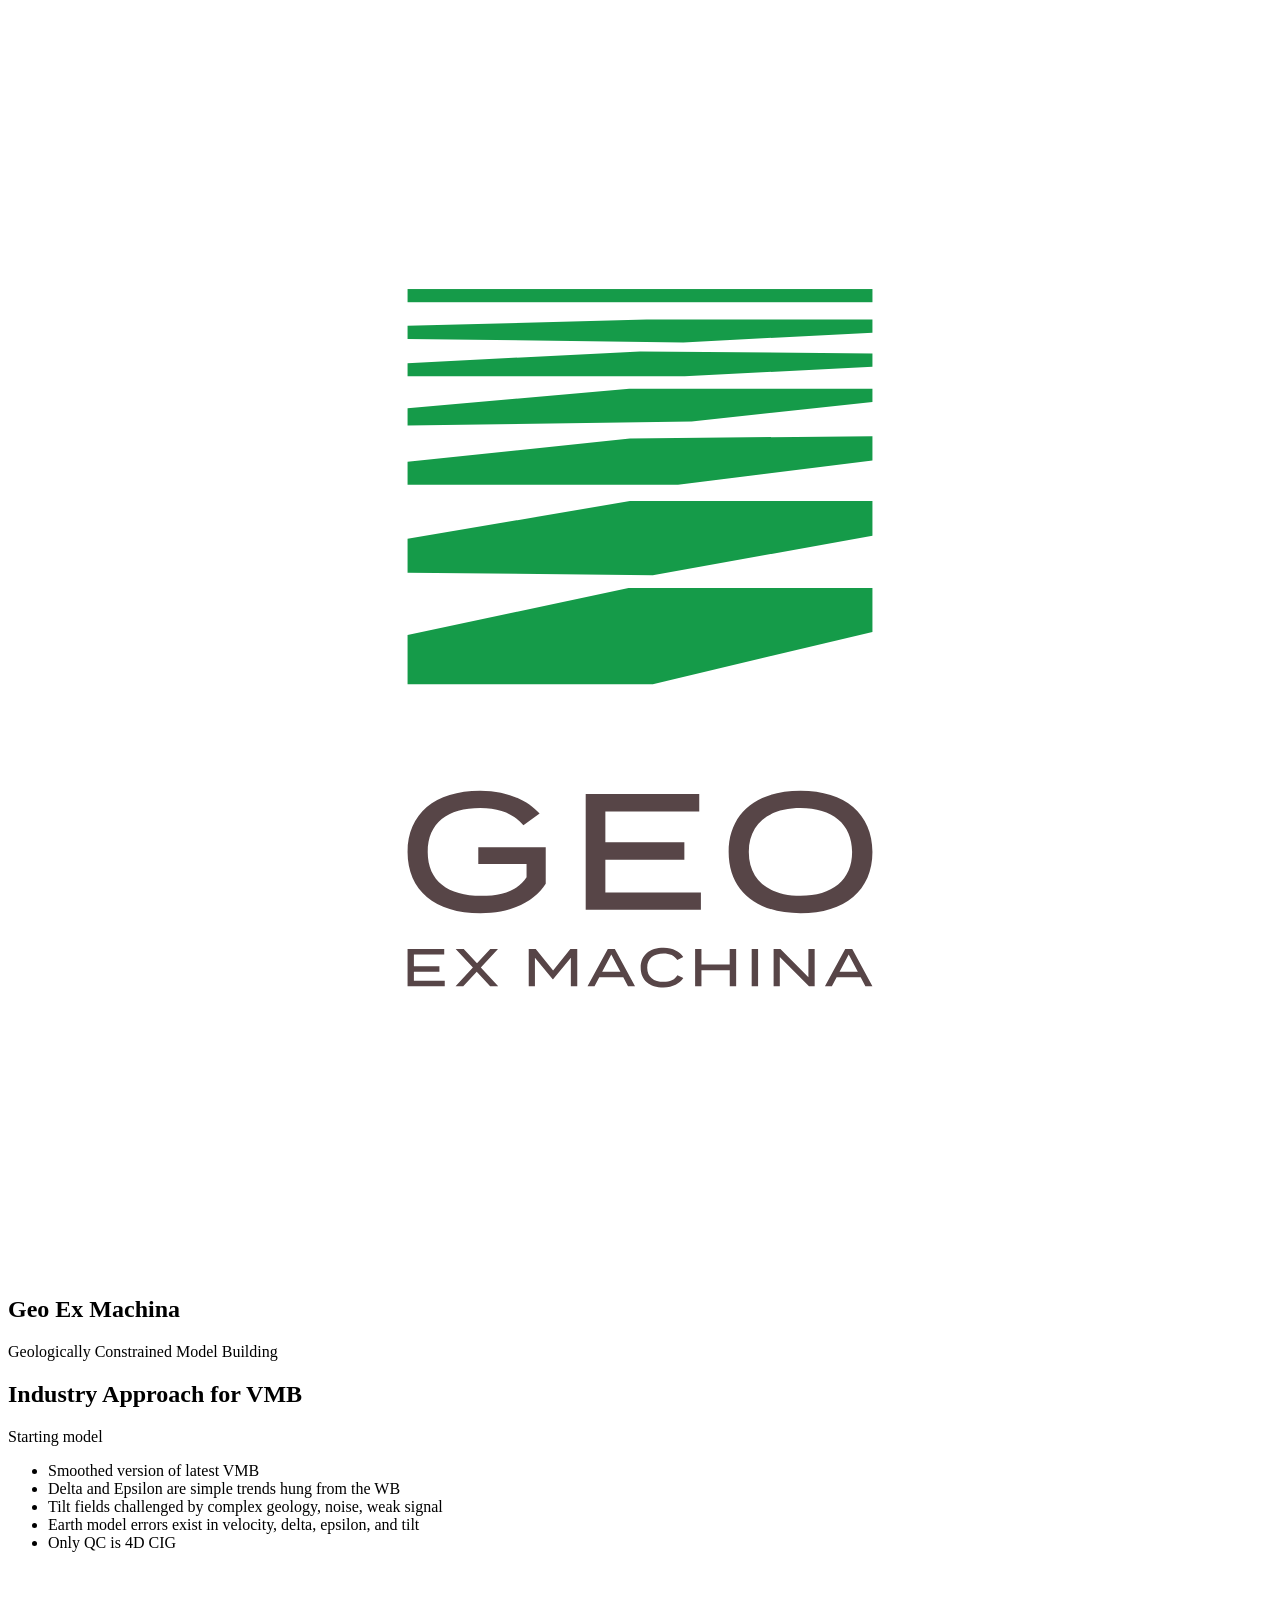
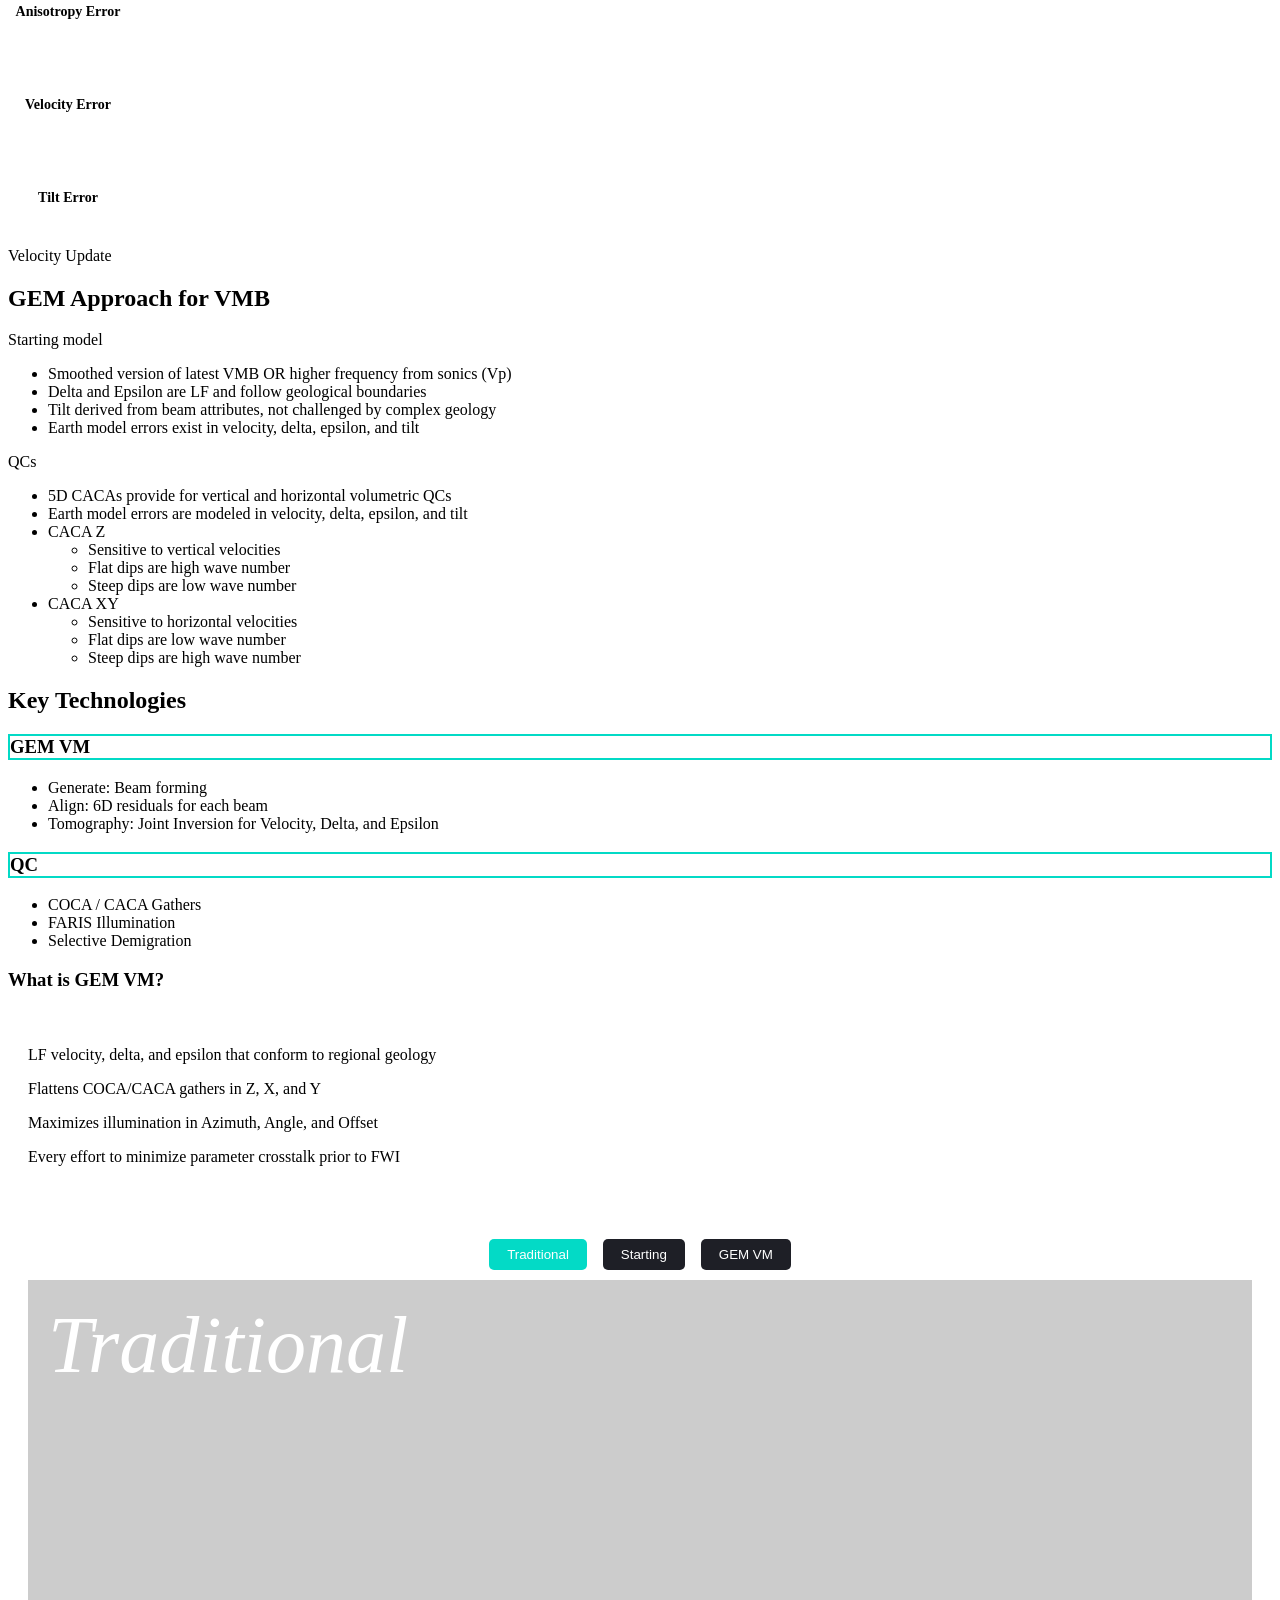
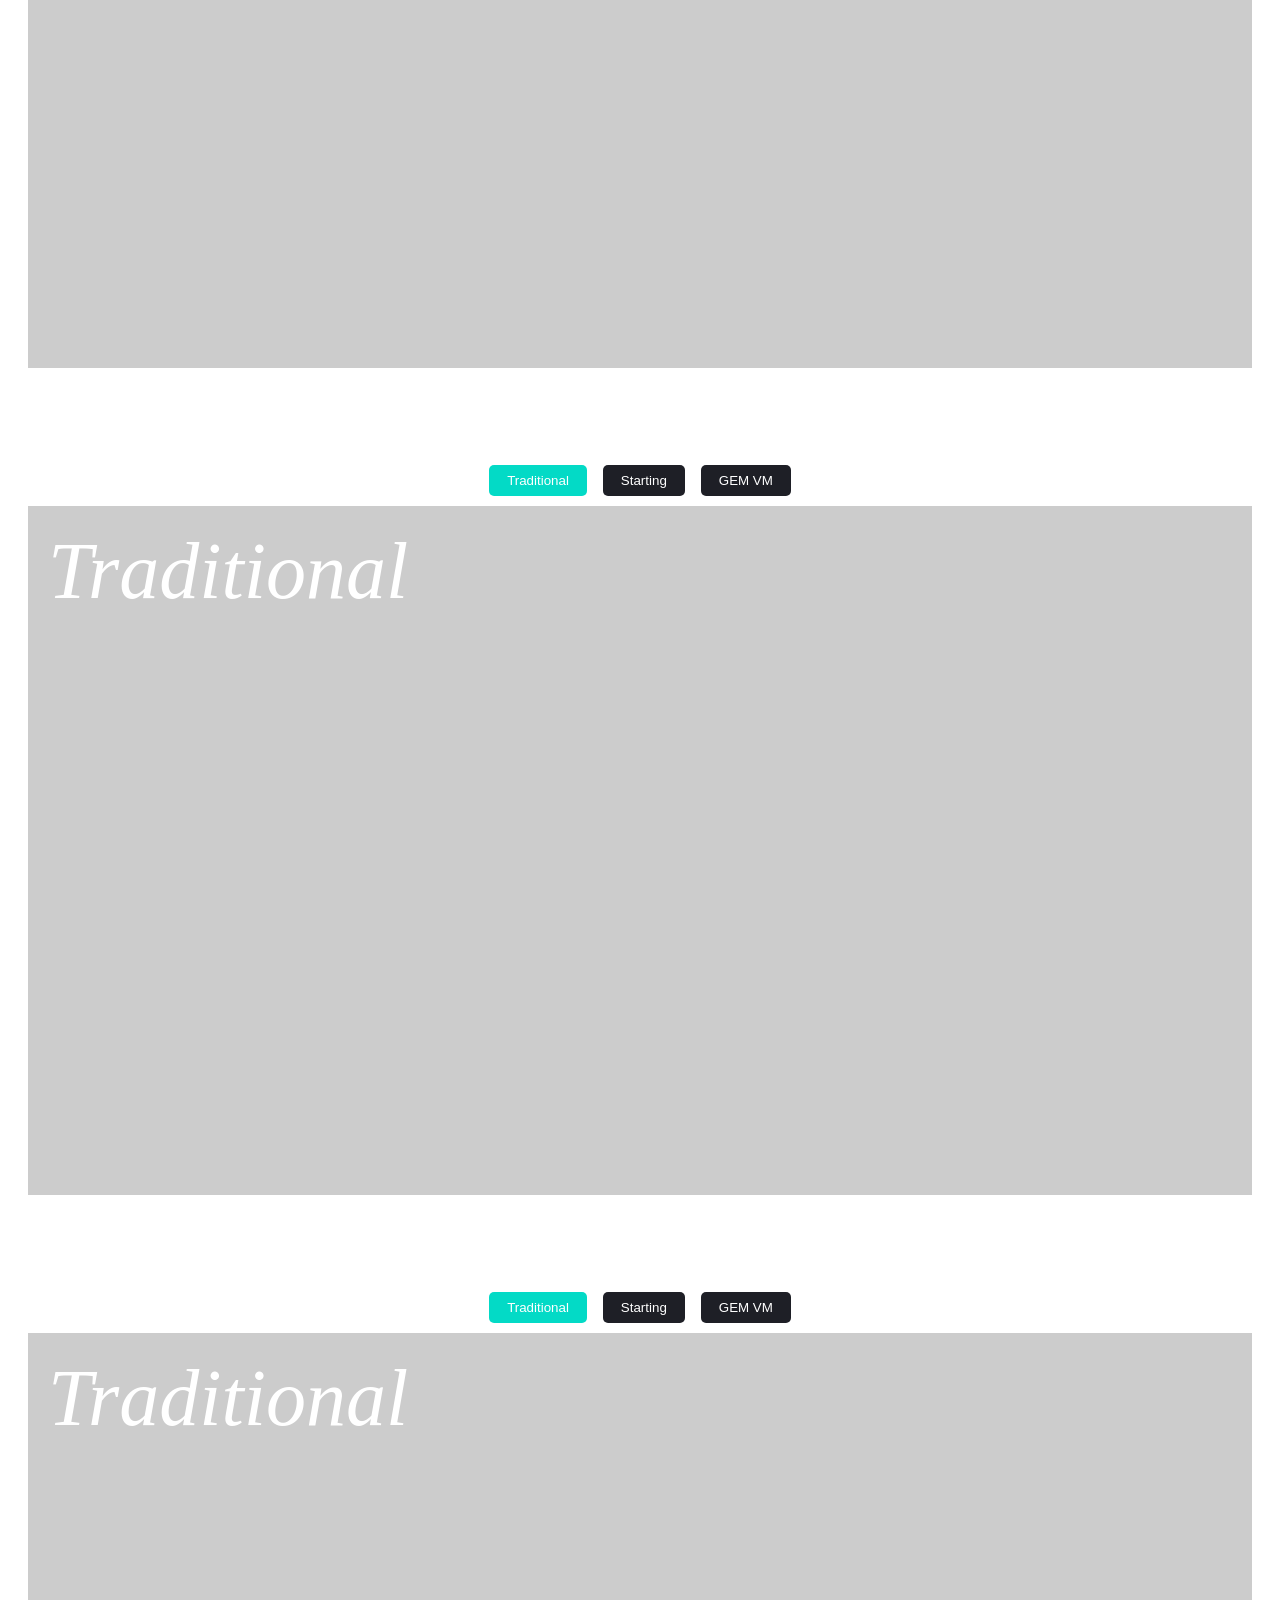
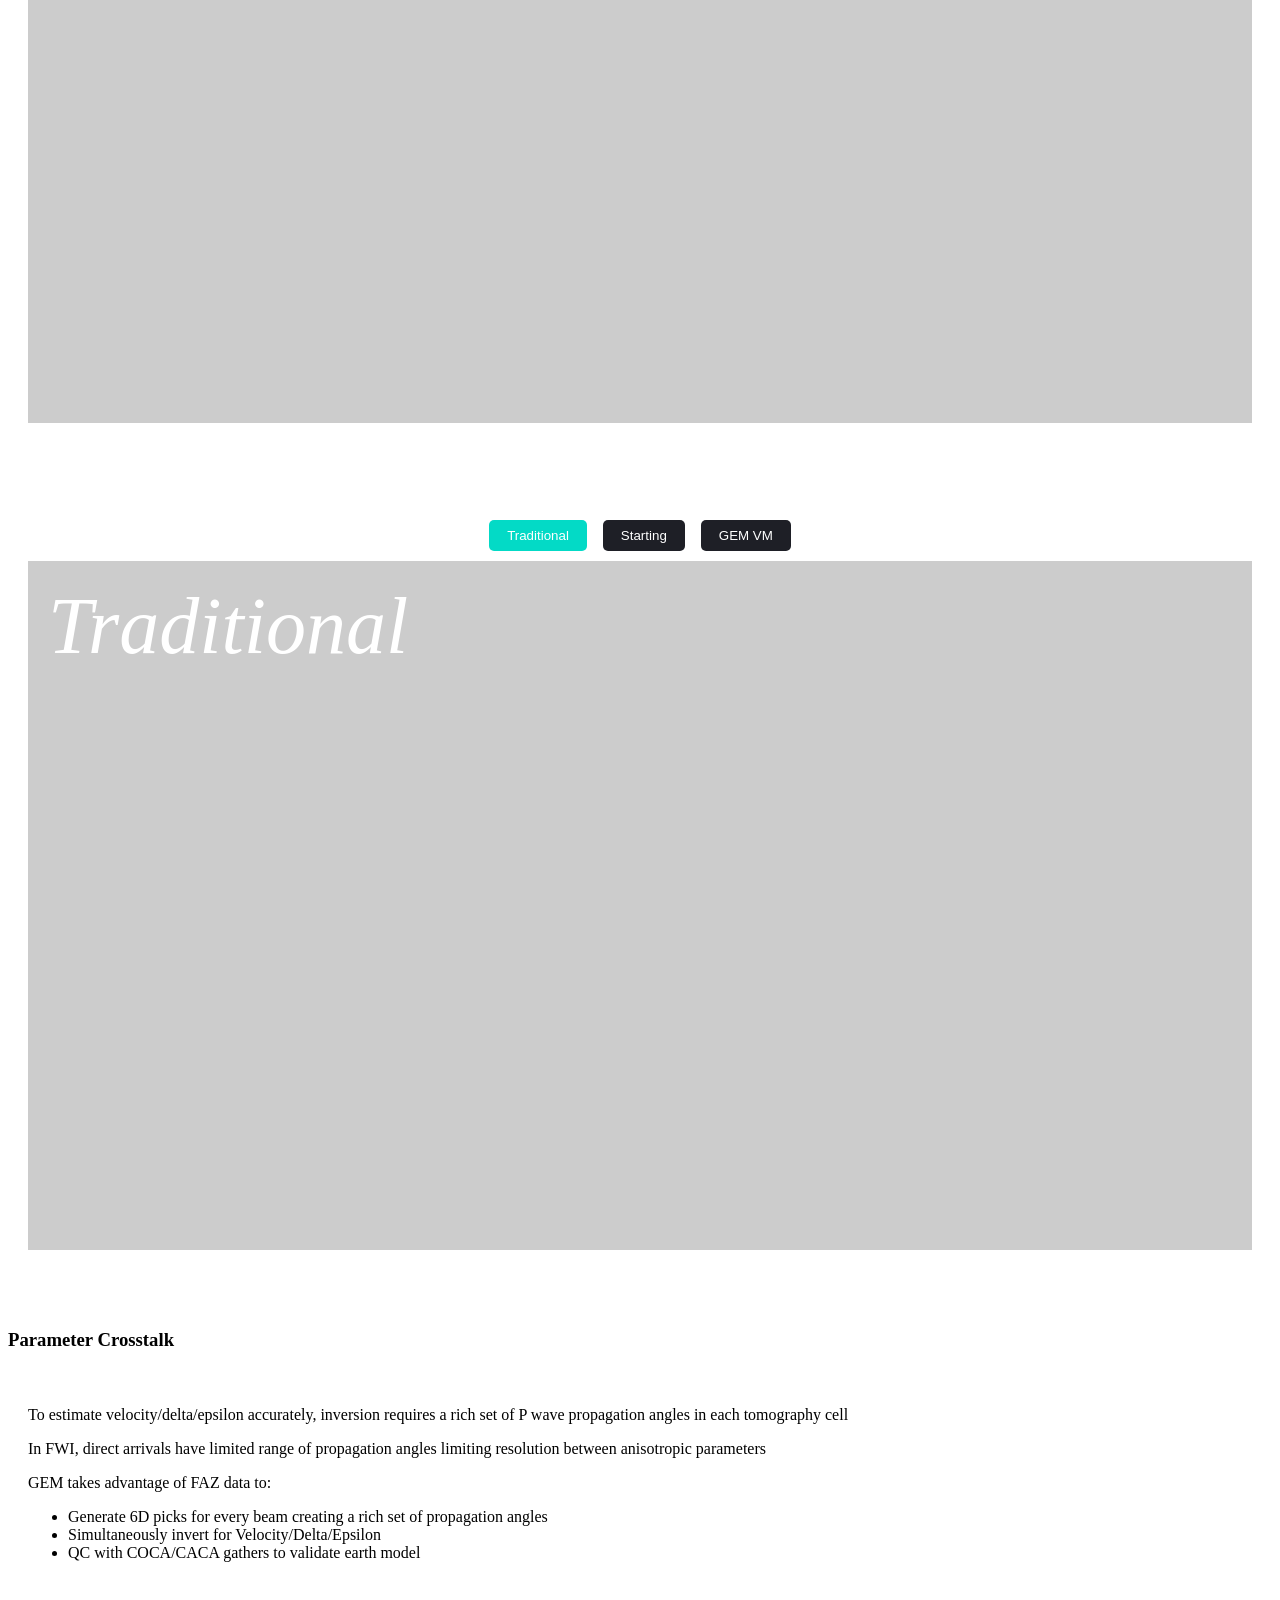
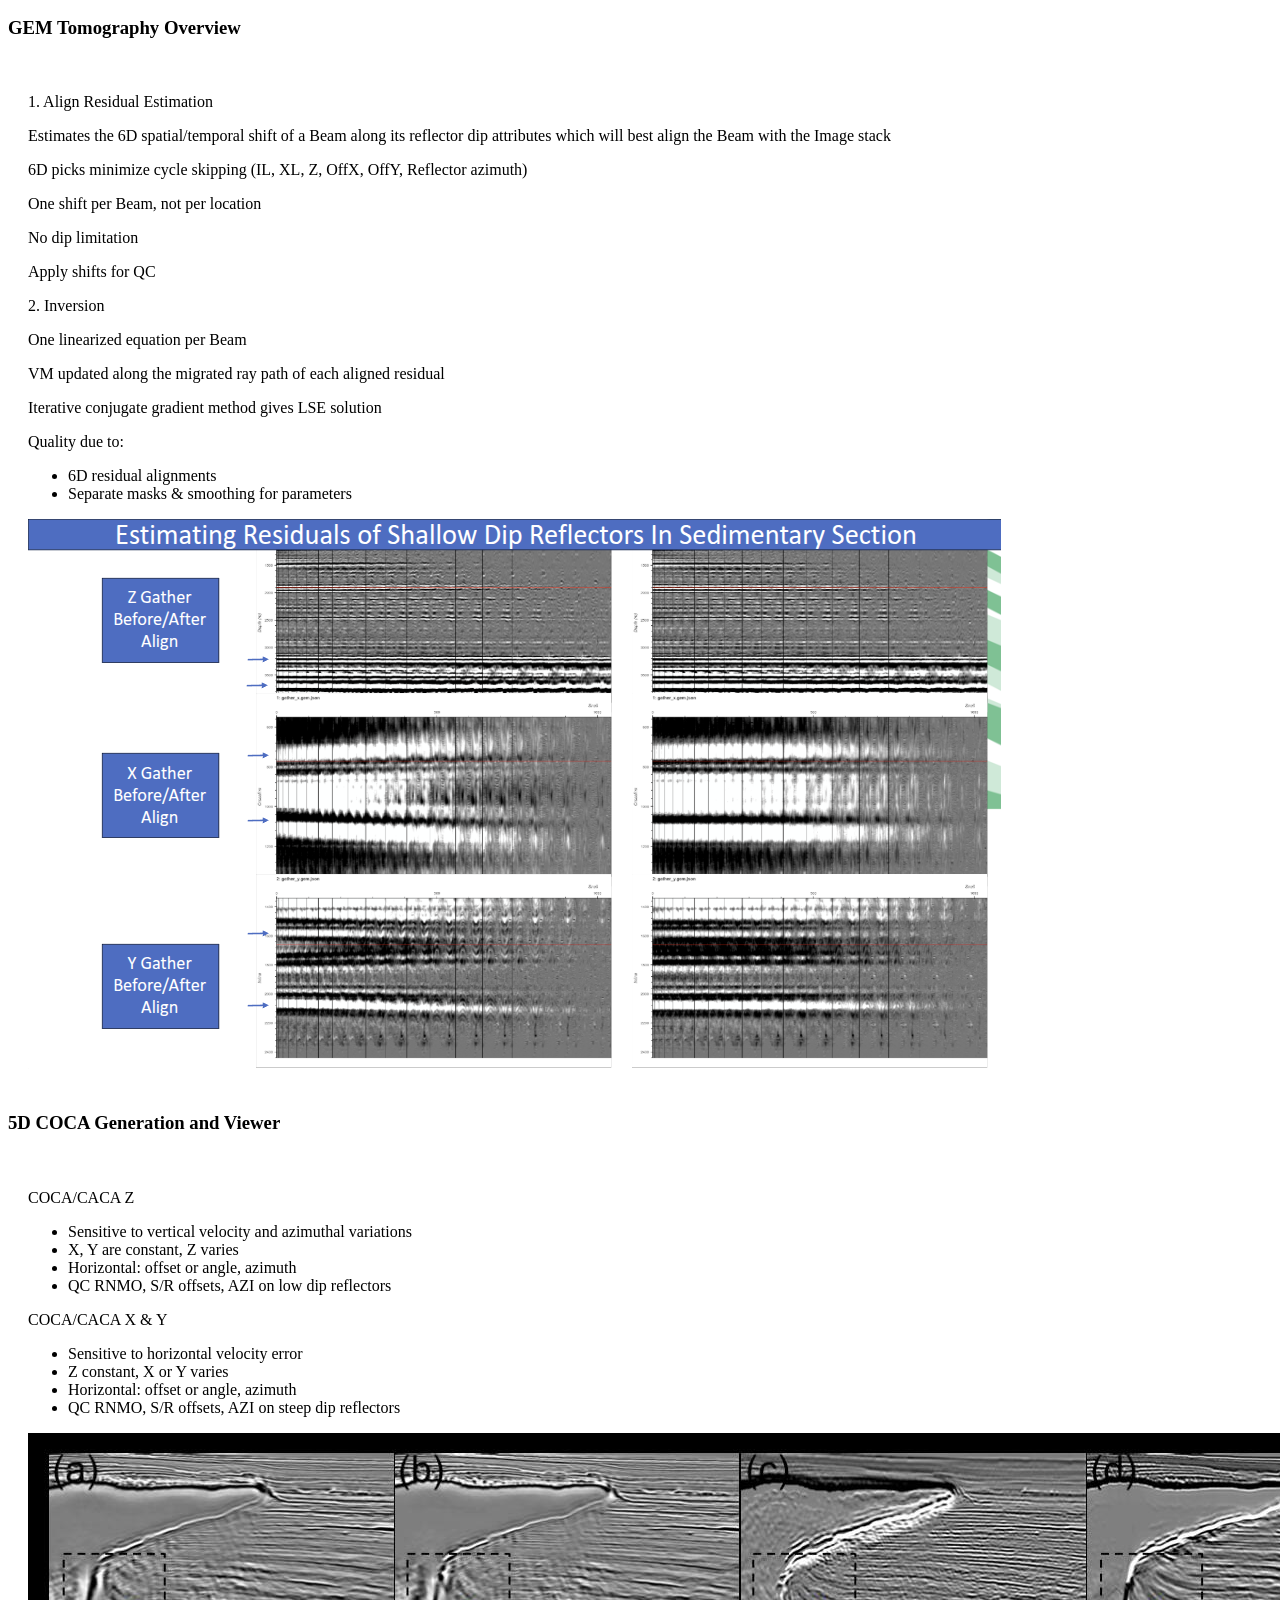
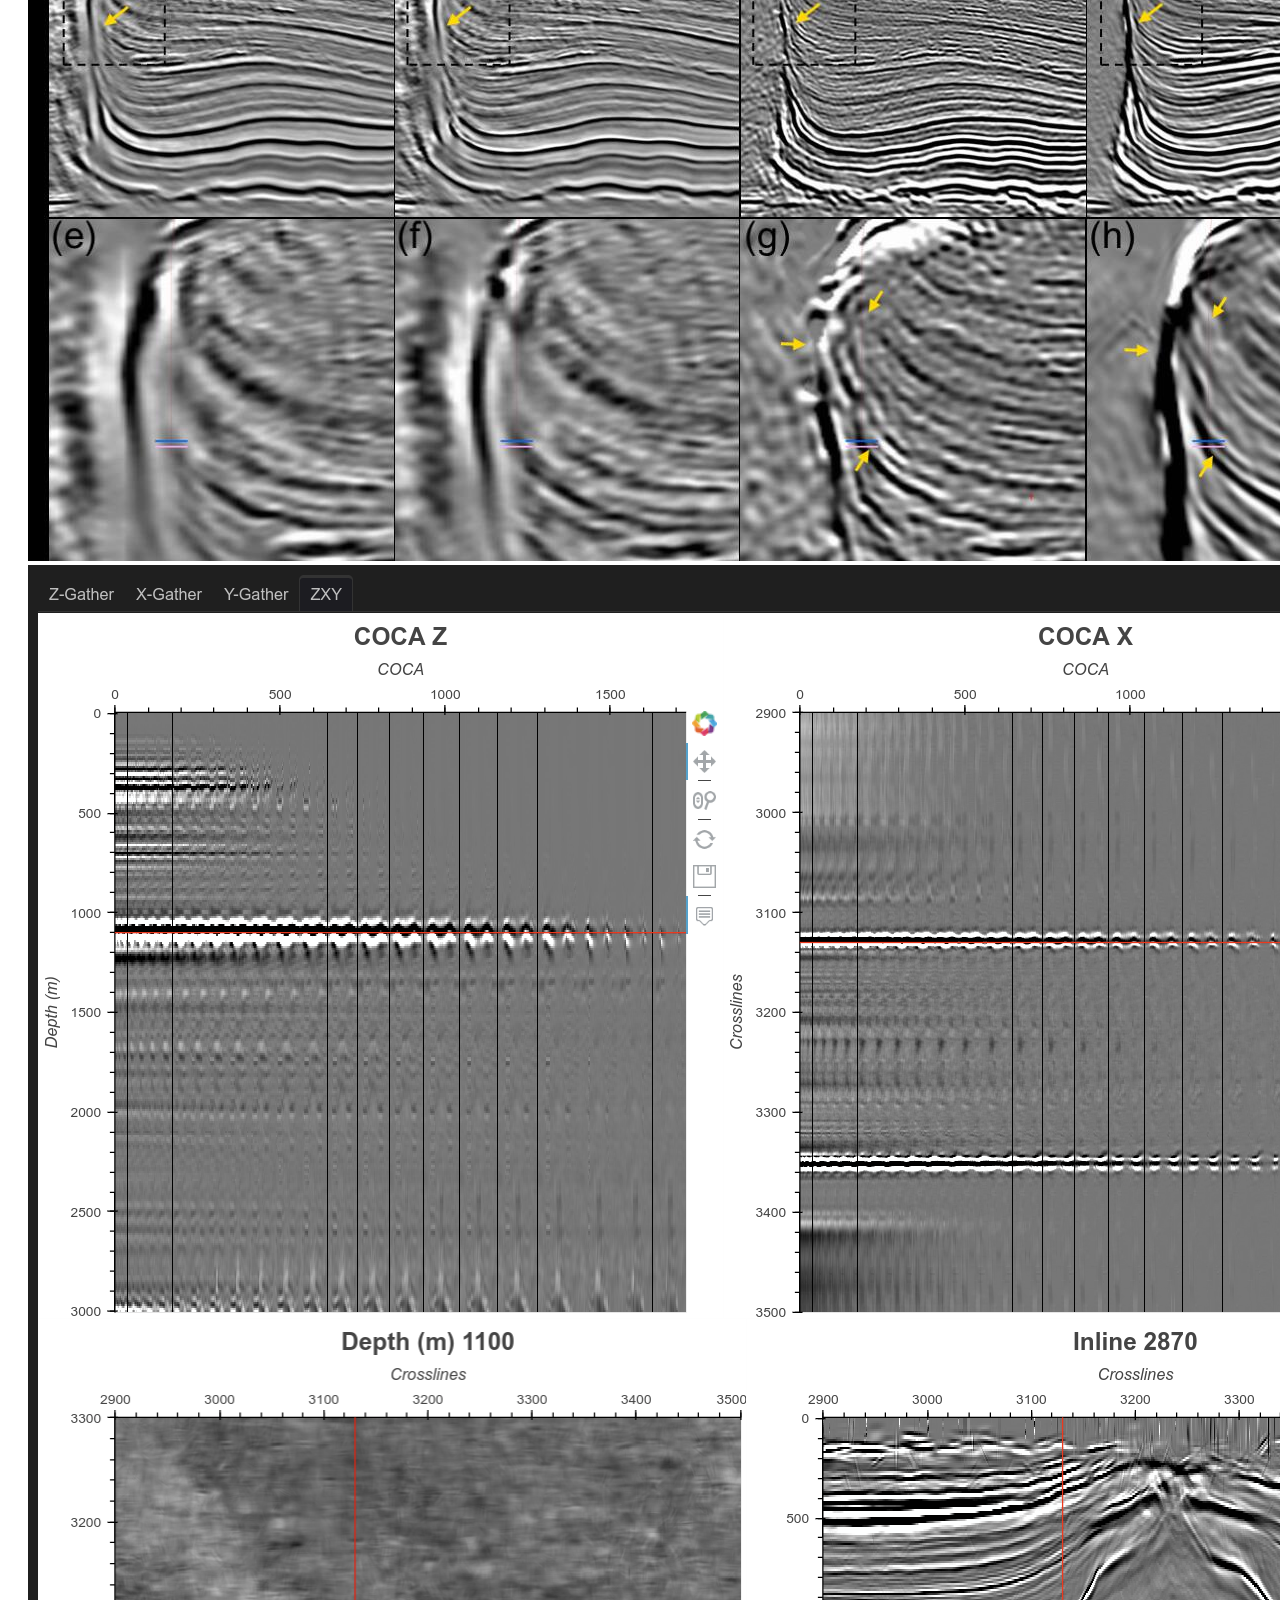
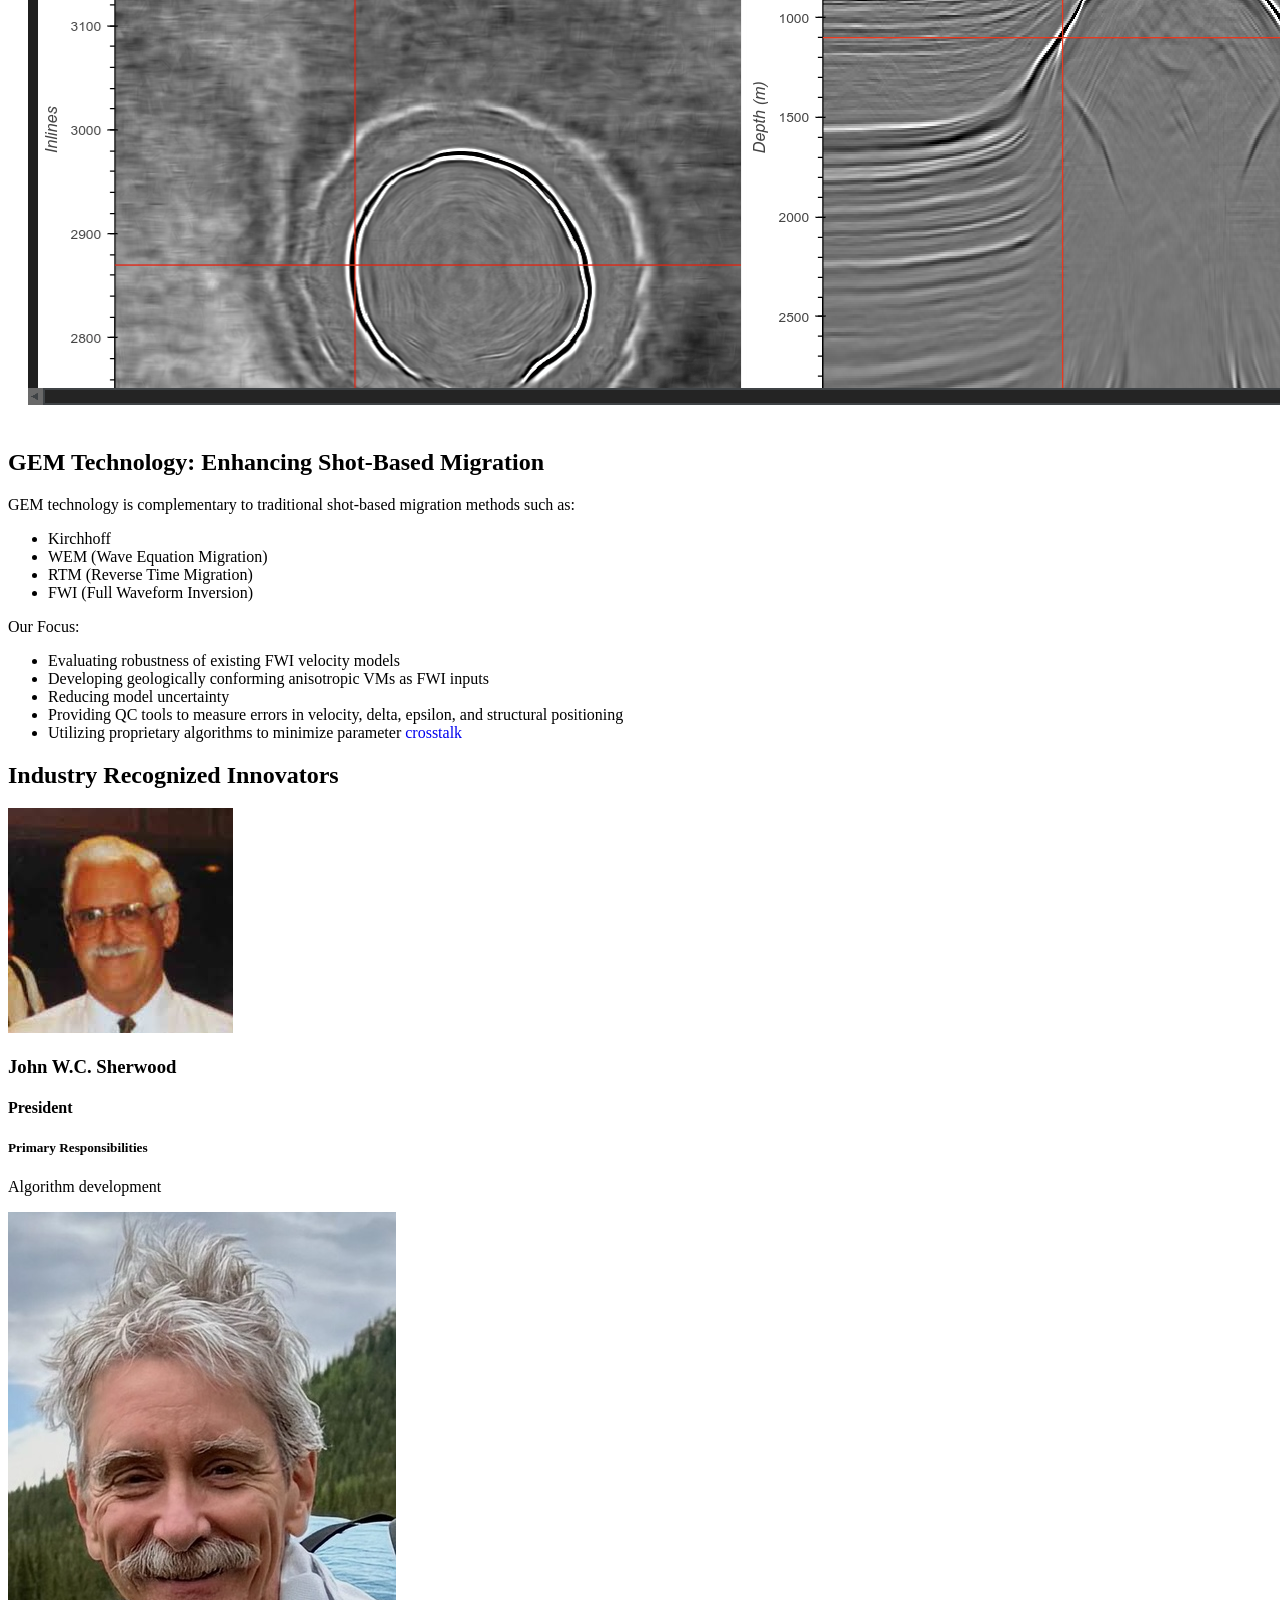
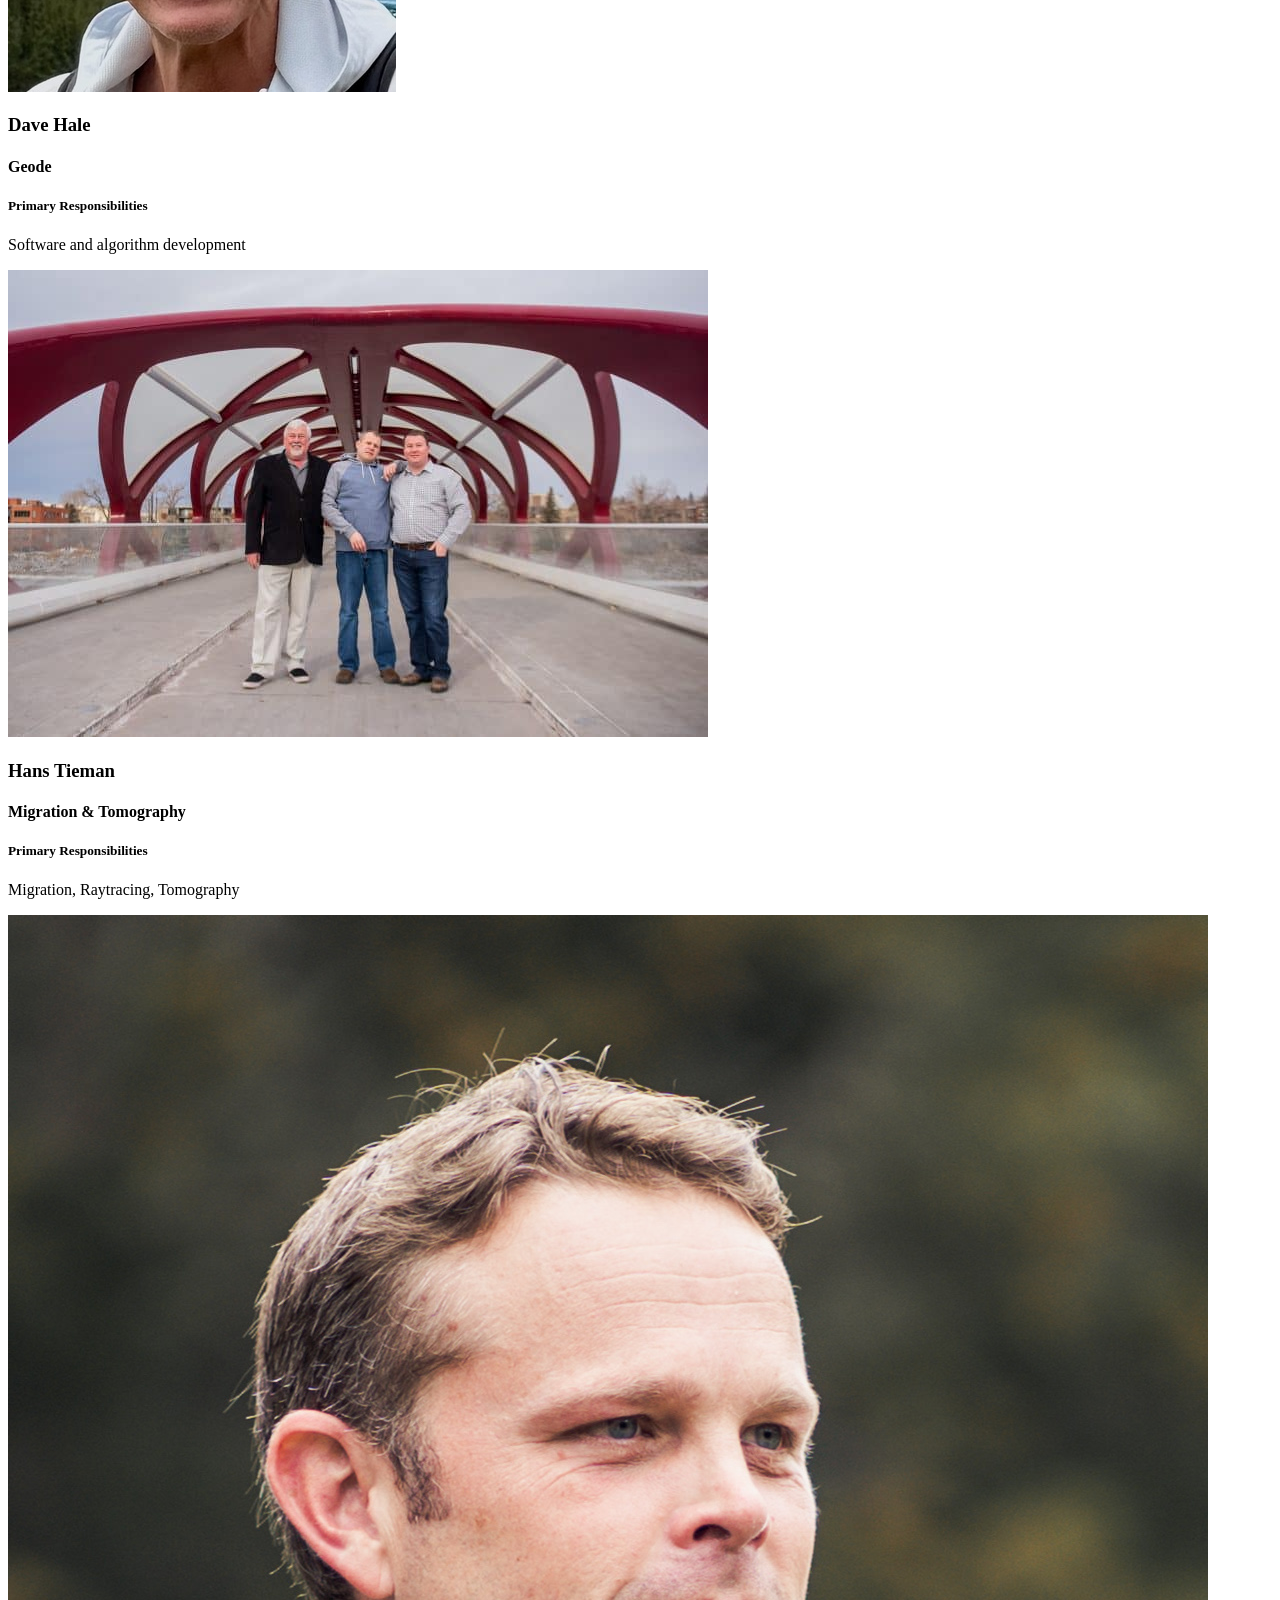
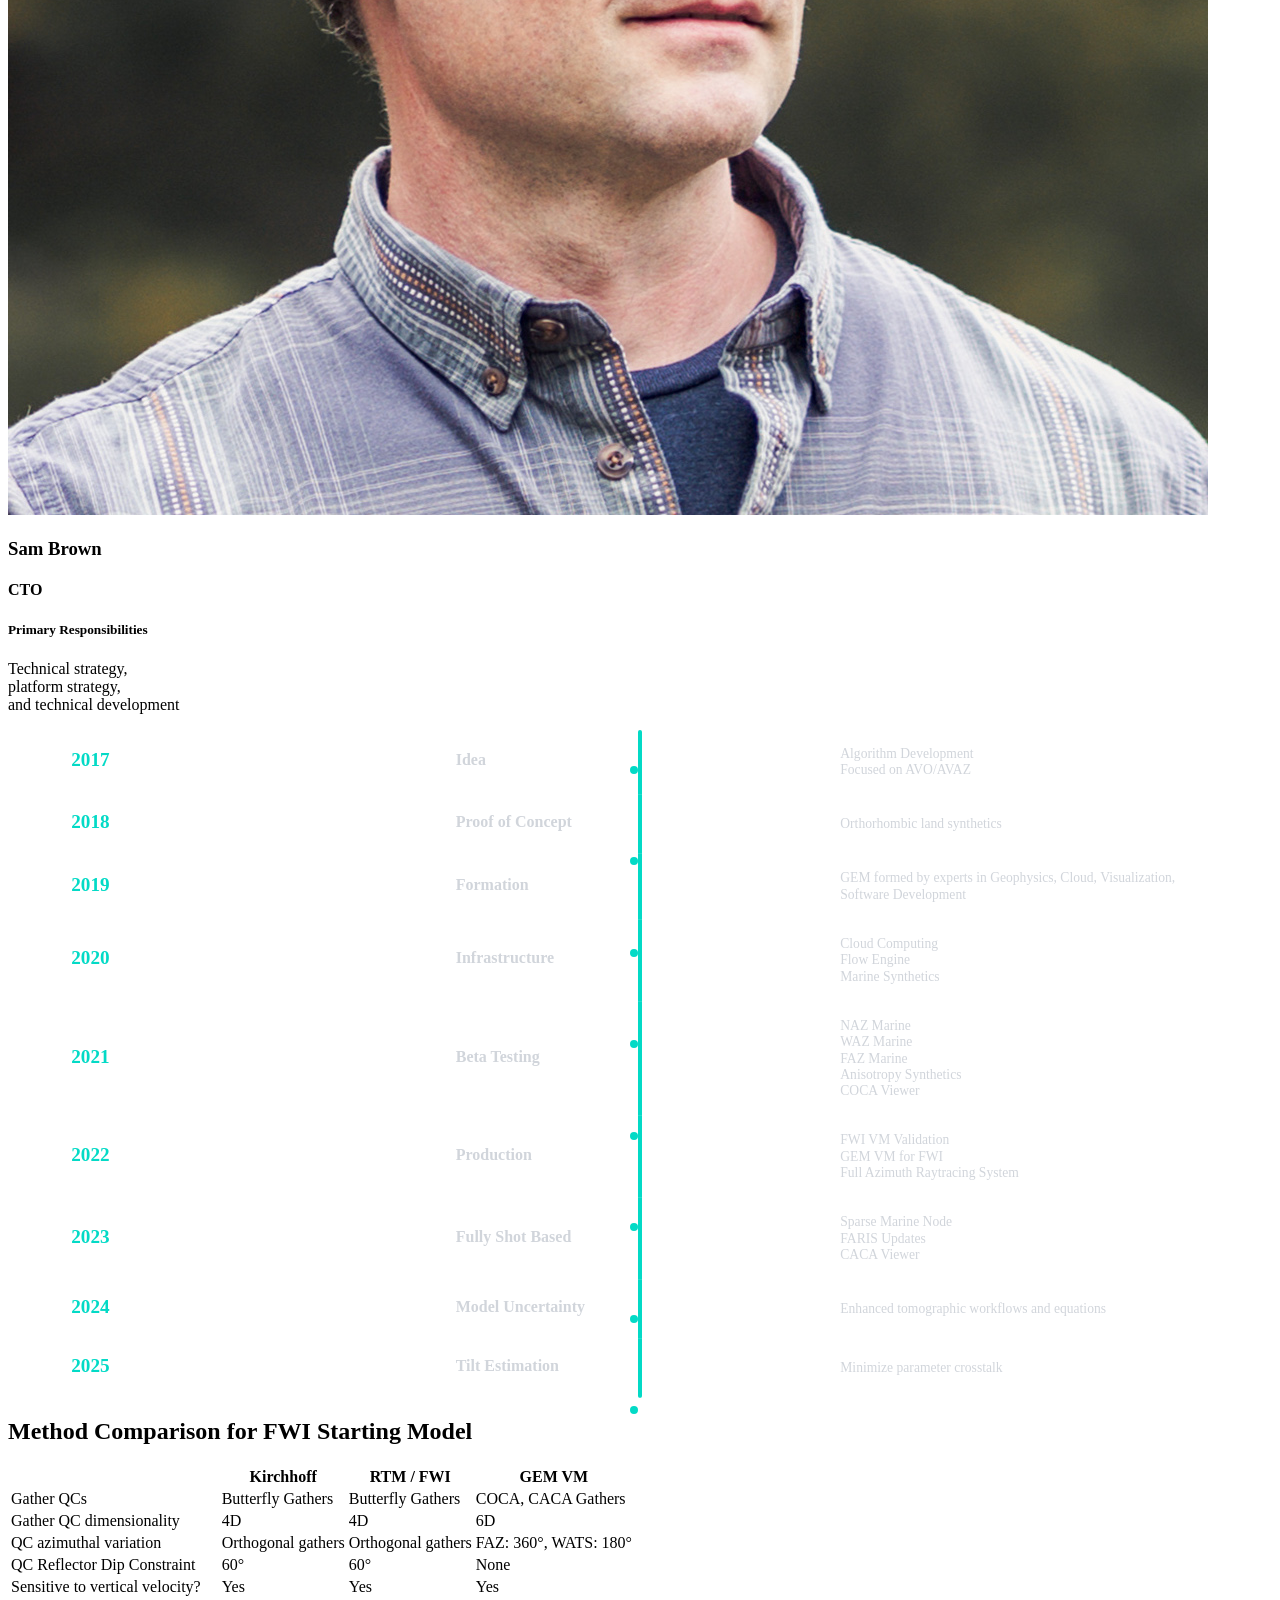
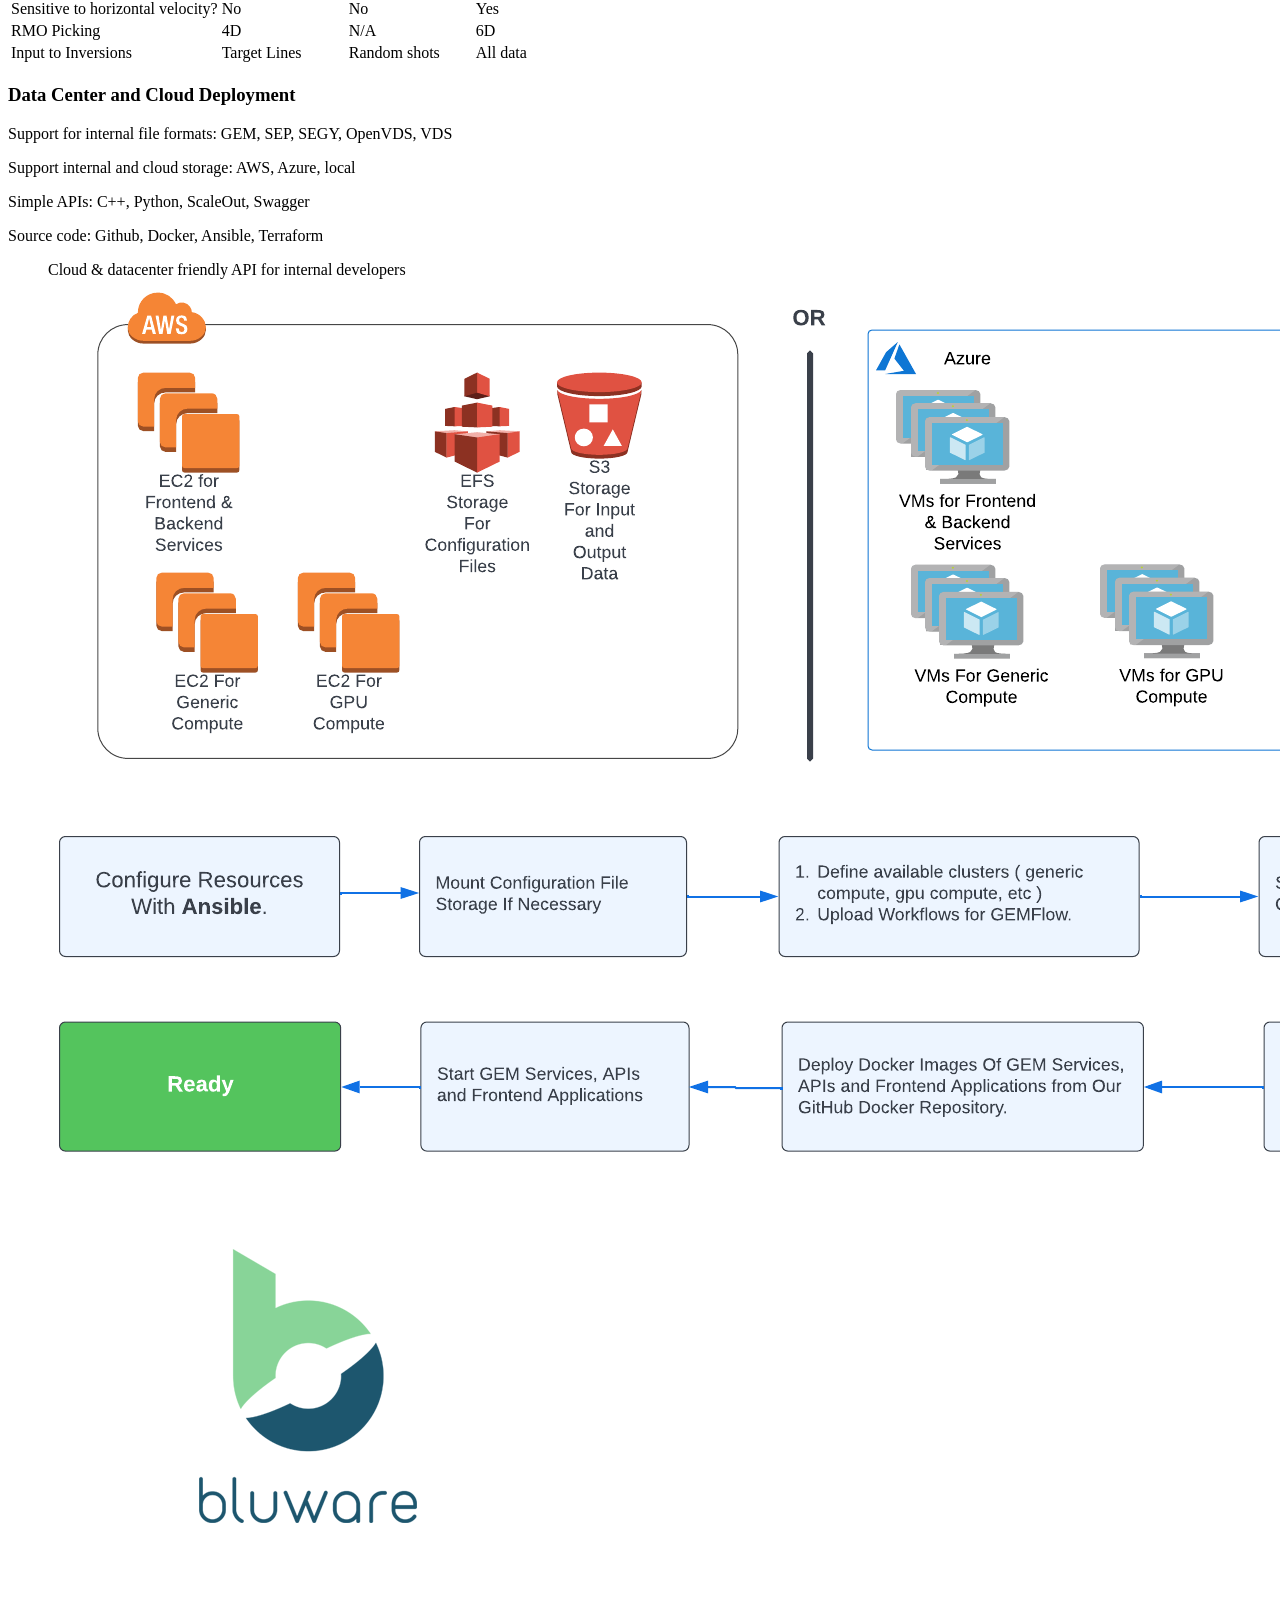
==== index.html @ 056b620b "remove case studies" ====
<!DOCTYPE html>
<html lang="en">
<head>
<meta charset="UTF-8" />
<meta name="viewport" content="width=device-width, initial-scale=1.0"/>
<title>Geo Ex Machina 2.0</title>
<link href="https://cdn.jsdelivr.net/npm/tailwindcss@2.2.19/dist/tailwind.min.css" rel="stylesheet">
<link href="https://cdn.jsdelivr.net/npm/aos@2.3.4/dist/aos.css" rel="stylesheet">
<link rel="stylesheet" href="https://cdn.jsdelivr.net/npm/swiper/swiper-bundle.min.css"/>
<link rel="apple-touch-icon" sizes="180x180" href="resource/img/apple-touch-icon.png">
<link rel="icon" type="image/png" sizes="32x32" href="resource/img/favicon-32x32.png">
<link rel="icon" type="image/png" sizes="16x16" href="resource/img/favicon-16x16.png">
<link rel="stylesheet" href="https://public.codepenassets.com/css/normalize-5.0.0.min.css">
<link rel="manifest" href="/site.webmanifest">
<style>
.container-faris {
  position: relative;
  height: 100vh;
  overflow: hidden;
  cursor: -webkit-grab;
  cursor: grab;
}

.canvas-faris {
  position: absolute;
  will-change: transform;
}

.item {
  position: absolute;
  overflow: hidden;
  background-color: #000000;
  cursor: pointer;
  border-radius: var(--border-radius, 0px);
}

.item-image-container {
  width: 100%;
  height: 100%;
  overflow: hidden;
  position: relative;
}

.item-image-container::after {
  content: "";
  position: absolute;
  top: 0;
  left: 0;
  right: 0;
  bottom: 0;
  pointer-events: none;
  box-shadow: inset 0 0 var(--vignette-size, 0px) rgba(0, 0, 0, 0.5);
  z-index: 1;
}

.item img {
  width: 100%;
  height: 100%;
  -o-object-fit: cover;
     object-fit: cover;
  pointer-events: none;
  transition: transform 0.3s ease;
}

.item:hover img {
  transform: scale(var(--hover-scale, 1.05));
}

.item-caption {
  position: absolute;
  bottom: 0;
  left: 0;
  width: 100%;
  padding: 10px;
  z-index: 2;
}

/* Project title needs to be above everything */
.project-title-faris {
  position: absolute;
  top: 50%;
  left: 50%;
  transform: translate(-50%, -50%);
  width: 100%;
  text-align: center;
  pointer-events: none;
  z-index: 10002;
  /* Increased to be above expanded-item */
}

.project-title-faris p {
  position: relative;
  height: 42px;
  color: #ffffff;
  -webkit-clip-path: polygon(0 0, 100% 0, 100% 100%, 0% 100%);
          clip-path: polygon(0 0, 100% 0, 100% 100%, 0% 100%);
  overflow: hidden;
}

.project-title-faris p .word {
  position: relative;
  display: inline-block;
  font-family: "PP Neue Montreal", sans-serif;
  font-size: 36px;
  letter-spacing: -0.03em;
  text-transform: uppercase;
  transform: translateY(0%);
  will-change: transform;
}

.item-name {
  font-family: "PP Neue Montreal", sans-serif;
  color: #ffffff;
  font-size: 12px;
  font-weight: 500;
  text-transform: uppercase;
  letter-spacing: -0.03em;
  margin-bottom: 2px;
  position: relative;
  overflow: hidden;
  height: 16px;
}

.item-name .word {
  position: relative;
  display: inline-block;
  will-change: transform;
}

.item-number {
  font-family: "TheGoodMonolith", monospace;
  color: #888888;
  font-size: 10px;
  font-weight: 400;
  position: relative;
  overflow: hidden;
  height: 14px;
}

.item-number .char {
  position: relative;
  display: inline-block;
  will-change: transform;
}

/* Expanded item should be above overlay but below titles and captions */
.expanded-item {
  position: fixed;
  z-index: 10000;
  /* Lower than project-title and caption-clone */
  top: 50%;
  left: 50%;
  transform: translate(-50%, -50%);
  background-color: #000000;
  overflow: hidden;
  cursor: pointer;
  border-radius: var(--border-radius, 0px);
}

.expanded-item img {
  width: 100%;
  height: 100%;
  -o-object-fit: cover;
     object-fit: cover;
  pointer-events: none;
}

.overlay-faris {
  position: fixed;
  top: 0;
  left: 0;
  width: 100%;
  height: 100%;
  background-color: #000000;
  pointer-events: none;
  opacity: 0;
  z-index: 9999;
  /* Below expanded-item but above other content */
}

.overlay-faris.active {
  pointer-events: auto;
}

/* Page vignette effect */
.page-vignette-container {
  position: fixed;
  top: 0;
  left: 0;
  width: 100%;
  height: 100%;
  pointer-events: none;
  z-index: 9998;
  /* Below overlay */
}

.page-vignette {
  position: absolute;
  top: 0;
  left: 0;
  width: 100%;
  height: 100%;
  box-shadow: inset 0 0 var(--page-vignette-size, 0px)
    var(--page-vignette-color, rgba(0, 0, 0, 0.9));
}

.page-vignette-strong {
  position: absolute;
  top: 0;
  left: 0;
  width: 100%;
  height: 100%;
  box-shadow: inset 0 0 var(--page-vignette-strong-size, 0px)
    var(--page-vignette-strong-color, rgba(0, 0, 0, 0.95));
}

.page-vignette-extreme {
  position: absolute;
  top: 0;
  left: 0;
  width: 100%;
  height: 100%;
  box-shadow: inset 0 0 var(--page-vignette-extreme-size, 0px)
    var(--page-vignette-extreme-color, rgba(0, 0, 0, 1));
}

/* Tweakpane styles */
.tp-dfwv {
  z-index: 10000 !important;
}

/* Make sure the Tweakpane tab is visible when collapsed */
.tp-rotv {
  opacity: 0.5 !important;
}

.tp-rotv.tp-rotv-expanded {
  opacity: 1 !important;
}

.tp-rotv.tp-rotv-collapsed {
  opacity: 0.7 !important;
}

/* Caption clone needs to be above expanded item */
.caption-clone {
  position: fixed;
  z-index: 10002;
  /* Same as project-title to be above expanded-item */
}

/* Clone styles for animation */
.caption-clone {
  position: fixed;
  z-index: 10001;
}

.caption-clone .item-name,
.caption-clone .item-number {
  overflow: hidden;
}

a {
  text-decoration: none !important;
}
a:hover {
  color: var(--main-color);
}
#scrollToTopBtn {
  position: fixed;
  bottom: 40px;
  right: 40px;
  width: 50px;
  height: 50px;
  font-size: 24px;
  color: white;
  background-color: rgba(0, 0, 0, 0.3);
  border: 1px solid rgba(255, 255, 255, 0.1);
  border-radius: 50%;
  backdrop-filter: blur(6px);
  -webkit-backdrop-filter: blur(6px);
  cursor: pointer;
  z-index: 9999;
  opacity: 1;
  pointer-events: none;
  transition: opacity 0.4s ease, transform 0.3s ease;
  display: none;
}
#scrollToTopBtn:hover {
  background-color: rgba(255, 255, 255, 0.2);
  transform: scale(1.1);
}
#top-section{
  z-index: 99999;
  position: relative;
}
 #top-section nav {
  display: flex;
  height: 100px;
  justify-content: center;
  align-items: center;
  padding: 0 20px;
  position: fixed;
  left: 0;
  right: 0;
  width: 680px;
  margin: 0 auto;
  background-color: rgba(255, 255, 255, 0.05);
  border-radius: 200px;
  z-index: 9;
  -webkit-backdrop-filter: blur(5px);
          backdrop-filter: blur(5px);
  border: 1px solid rgba(255, 255, 255, 0.06);
  transition: 1s all cubic-bezier(0.075, 0.82, 0.165, 1) 0.2s;
}
#top-section nav a {
  color: #fff;
  font-weight: 700;
  display: block;
  padding: 10px 20px;
  line-height: 1;
  font-size: 16px;
  letter-spacing: 2px;
  text-transform: lowercase;
  transition: 0.3s all cubic-bezier(0.075, 0.82, 0.165, 1) 0.6s;
}
#top-section nav a:hover, .toggle-header:hover {
   color: var(--main-color);
}
#top-section nav button {
  -webkit-appearance: none;
  background: rgba(0, 0, 0, 0.3);
  -webkit-backdrop-filter: blur(5px);
          backdrop-filter: blur(5px);
  border: 1px solid rgba(255, 255, 255, 0.1);
  position: absolute;
  z-index: 99;
  left: 0;
  margin: auto;
  right: 0;
  top: 0;
  bottom: 0;
  width: 60px;
  height: 60px;
  border-radius: 100%;
  outline: 0;
  border: 0;
  cursor: pointer;
  transition: 0.3s all cubic-bezier(0.075, 0.82, 0.165, 1) 0.2s;
  transform: scale(0);
}
#top-section nav button span {
  width: 40%;
  background: #fff;
  height: 2px;
  display: block;
  margin: 5px auto;
  transform: scalex(0);
  transition: 0.6s transform cubic-bezier(0.075, 0.82, 0.165, 1) 0s, 0.3s margin ease-in 0s;
}
#top-section nav button:hover {
  border-color: rgba(255, 255, 255, 0.5);
}
#top-section nav button:hover span {
  margin: 10px auto;
}

#top-section.sticky #logo {
  top: 0;
  transform: scale(0.8);
  opacity: 0;
  transition-delay: 0.5s;
}
#top-section.sticky nav {
  top: 20px;
  padding: 0;
  width: 90px;
  height: 90px;
  transition-delay: 0.5s;
}
#top-section.sticky nav button {
  transform: scale(1);
  transition-delay: 0.6s;
}
#top-section.sticky nav button span {
  transform: scalex(1);
  transition: 0.6s transform cubic-bezier(0.075, 0.82, 0.165, 1) 0.8s, 0.3s margin ease-in 0s;
}
#top-section.sticky nav a {
  padding: 0;
  opacity: 0;
  letter-spacing: 0px;
  transform: scale(0.3);
  transition-delay: 0.2s;
}
.video-bg {
    position: fixed;
    top: -10vh;
    left: 0;
    width: 100vw;
    height: 120vh;
    object-fit: cover;
    transform: translateY(10vh);
    z-index: -1;
    pointer-events: none;
}
  :root {
    --main-color: #03dac6;
  }
  .timeline-container {
      position: relative;
      display: flex;
      justify-content: space-between;
      align-items: stretch;
      max-width: 1400px;
      margin: 0 auto;
      height: 350px;
  }
 .timeline-line {
  position: absolute;
  top: 50%;
  left: 0;
  right: 0;
  height: 4px;
  background: var(--main-color);
  border-radius: 2px;
  transform: translateY(-50%);
  z-index: 0;
}
.timeline-item {
  max-width: 160px;
  flex-shrink: 0;
  position: relative;
  display: flex;
  flex-direction: column;
  align-items: center;
  text-align: center;
  padding: 0 10px;
  justify-content: flex-end; /* bottom by default */
}
.timeline-item.top {
  justify-content: flex-start; /* top for top items */
}
.timeline-pin {
  width: 2px;
  height: 30px;
  border: 2px solid white;
  border-radius: 2px;
}
.timeline-item.top .timeline-pin {
  margin-bottom: 1rem;
  margin-top: 0;
}
.timeline-item:not(.top) .timeline-pin {
  margin-top: 1rem;
  margin-bottom: 0;
}
.timeline-year, .timeline-title, .timeline-content {
  color: #d1d5db;
}
.timeline-year {
  font-weight: 700;
  font-size: 1.2rem;
  margin-bottom: 0.25rem;
  color: var(--main-color);
}
.timeline-title {
  font-weight: 600;
  font-size: 1rem;
  margin-bottom: 0.25rem;
}
.timeline-content {
  font-weight: 400;
  font-size: 0.85rem;
  line-height: 1.2;
  white-space: pre-line;
}
.timeline-arrow-container {
  position: absolute;
  top: 50%;
  height: 20px;
  width: 100%;
  pointer-events: none;
  z-index: 5;
  display: flex;
  justify-content: space-between;
  padding: 0 26px;
  transform: translateY(-50%);
}
.timeline-arrow {
  width: 0;
  height: 0;
  border: 4px solid var(--main-color);
  border-radius:50%;
}
.timeline-arrow:hover {
  opacity: 1;
}
@keyframes pulse-glow {
  0% {
    box-shadow: 0 0 4px #03dac6, 0 0 8px #03dac6;
  }
  50% {
    box-shadow: 0 0 8px #03dac6, 0 0 8px #03dac6;
  }
  100% {
    box-shadow: 0 0 4px #03dac6, 0 0 8px #03dac6;
  }
}
.toggle-content {
  padding: 20px;
}
.glow-border {
  border: 2px solid #03dac6;
  animation: pulse-glow 2s ease-in-out infinite;
  transition: box-shadow 0.3s ease-in-out;
}
#gem-slider button {
  /* Push nav buttons further to the sides */
  padding-left: 1rem;
  padding-right: 1rem;
}

#gem-slider button:first-of-type {
  left: -2.5rem; /* Move left button outside container */
}

#gem-slider button:last-of-type {
  right: -2.5rem; /* Move right button outside container */
}
section.newslider-section {
max-width: 1200px;
margin: auto;
}

section.newslider-section {
  max-width: 1200px;
  margin: auto;
}

.newslider {
  width: 100%;
  overflow: hidden;
  margin-bottom: 40px;
}

.slider-header {
  font-size: 1.5rem;
  font-weight: bold;
  margin: 20px 0 10px;
  color: #fff;
  text-align: center;
}

.slider-controls {
  display: flex;
  justify-content: center;
  gap: 1rem;
  margin-bottom: 10px;
}

.slider-btn {
  background-color: #1e1f26;
  color: #ffffff;
  border: none;
  padding: 8px 18px;
  border-radius: 5px;
  cursor: pointer;
  transition: background 0.2s ease;
}

.slider-btn.active,
.slider-btn:hover {
  background-color: #03dac6;
}

.slider-track {
  overflow: hidden;
  position: relative;
}

.slide-group {
  display: flex;
  transition: transform 0.5s ease;
}

.slide {
  flex: 0 0 100%;
  position: relative;
  height: auto; /* Adjust if needed */
  display: flex;
  justify-content: center;
  align-items: center;
}

.slide img {
  width: 100%;
  height: auto;
  display: block;
}

.image-fallback {
  color: white;
  font-size: 5rem;
  font-style: italic;
  width: 100%;
  height: 100%;
  min-height: 300px;
  padding: 20px;
  box-sizing: border-box;
}
.starting-slide {
  position: relative;
}

.click-half {
  position: absolute;
  top: 0;
  width: 50%;
  height: 100%;
  z-index: 2;
  cursor: pointer;
}

.left-half {
  left: 0;
}

.right-half {
  right: 0;
}

/* Optional hover effect */
.left-half:hover,
.right-half:hover {
  background-color: rgba(255, 255, 255, 0.1); /* slight white overlay */
  cursor: pointer;
}

@media (max-width: 1400px) {
  .timeline-container {
    flex-direction: column;
    height: auto;
    align-items: center;
  }

  .timeline-line {
    top: 0;
    left: 50%;
    width: 4px;
    height: 100%;
    transform: translateX(-50%);
  }

  .timeline-arrow-container {
    flex-direction: column;
    height: 100%;
    width: 20px;
    top: 0;
    left: 50%;
    transform: translateX(-50%);
    padding: 26px 0;
  }

  .timeline-arrow {
    margin: 10px 0;
  }

  .timeline-item {
    max-width: none;
    width: 90%;
    flex-direction: row;
    text-align: left;
    align-items: center;
    justify-content: flex-start;
    gap: 1rem;
    padding: 1rem 0;
    border-bottom: 1px solid #ffffff22;
  }

  .timeline-item.top {
    justify-content: flex-start;
  }

  .timeline-pin {
    width: 2px;
    height: 30px;
    margin: 0;
  }

  .timeline-item.top .timeline-pin,
  .timeline-item:not(.top) .timeline-pin {
    display: none;
  }

  .timeline-year,
  .timeline-title,
  .timeline-content {
    text-align: left;
  }

  .timeline-item > div:not(.timeline-pin) {
    flex: 1;
  }
}
@media screen and (max-width: 680px) {
  #top-section nav {
    width: 100%;
    height: 60px;
    padding: 0px;
  }

  #top-section nav a {
    font-size:10px;
    padding: 0px 10px;
  }

}
</style>
</head>
<body class="text-white bg-black">
  <div id="top-section">
    <nav>
      <a href="#key-technologies">Technology</a>
      <a href="#tab-team">Team</a>
      <a href="#history">History</a>
      <a href="#tab-integration-cloud">Integration</a>
      <a href="#tab-contact">Contact</a>
    <button id="openmenu">
      <span></span>
      <span></span>
    </button>
  </nav>
  </div>
<div id="content">
<!-- Video Background -->
<video class="video-bg" autoplay muted playsinline id="backgroundVideo">
  <source id="videoSource" src="resource/video/v_0.mp4" type="video/mp4">
  Your browser does not support the video tag.
</video>

<section class="h-screen flex items-center justify-center text-center bg-black bg-opacity-60">
  <div>
    <img src="resource/img/logo.svg" alt="Geo Ex Machina Logo" class="mx-auto mb-6 h-auto" />
    <h1 class="text-5xl font-bold mb-4">Geo Ex Machina</h1>
    <p class="text-xl">Geologically Constrained Model Building</p>
  </div>
</section>

<section class="max-w-6xl mx-auto my-20 space-y-16">

  <!-- Industry Approach Card -->
  <div class="bg-gray-900 bg-opacity-90 overflow-hidden flex flex-col md:flex-row text-white p-10 items-center">
    
    <!-- Text on the left -->
    <div class="md:w-1/2 md:pr-10 mb-8 md:mb-0">
      <h2 class="text-3xl font-bold mb-6">Industry Approach for VMB</h2>
      <p class="mb-6">Starting model</p>
      <ul class="list-disc pl-5 space-y-1 text-gray-300 text-sm">
        <li>Smoothed version of latest VMB</li>
        <li>Delta and Epsilon are simple trends hung from the WB</li>
        <li>Tilt fields challenged by complex geology, noise, weak signal</li>
        <li>Earth model errors exist in velocity, delta, epsilon, and tilt</li>
        <li>Only QC is 4D CIG</li>
      </ul>
    </div>

    <!-- Funnel image on the right -->
    <div class="md:w-1/2 relative w-full max-w-sm perspective">
      <div class="funnel relative mx-auto mt-10 w-88 h-64 flex flex-col items-center justify-start">
      <div class="absolute top-0 left-1/2 transform -translate-x-1/2 w-full h-full bg-gradient-to-b from-gray-700 via-gray-800 to-gray-900 clip-path-triangle shadow-inner"></div>

        <!-- Error balls -->
        <div class="ball bg-red-500 text-white absolute top-28">Anisotropy Error</div>
        <div class="ball bg-yellow-500 text-white absolute left-1/2 top-8">Velocity Error</div>
        <div class="ball bg-green-500 text-white absolute right-1/2 top-22">Tilt Error</div>


      </div>

      <!-- Velocity Update Text -->
      <div class="velocity-update mt-4 opacity-0 font-bold text-lg text-center">Velocity Update</div>
    </div>
  </div>

  <!-- Our Approach Card -->
  <div class="bg-gray-900 bg-opacity-90 overflow-hidden flex flex-col md:flex-row text-white p-10 items-center">
    <div class="md:w-1/2 md:pr-10 mb-8 md:mb-0">
    <h2 class="text-3xl font-bold mb-6 text-white">GEM Approach for VMB</h2>
    <p class="mb-6">Starting model</p>
    <ul class="list-disc pl-5 space-y-1 text-gray-300 text-sm">
      <li>Smoothed version of latest VMB OR higher frequency from sonics (Vp)</li>
      <li>Delta and Epsilon are LF and follow geological boundaries</li>
      <li>Tilt derived from beam attributes, not challenged by complex geology</li>
      <li>Earth model errors exist in velocity, delta, epsilon, and tilt</li>
    </ul>
    </div>
    <div class="md:w-1/2 relative w-full max-w-sm perspective">
    <p class="mb-6">QCs</p>
    <ul class="list-disc pl-5 space-y-1 text-white-700 text-sm">
      <li>5D CACAs provide for vertical and horizontal volumetric QCs</li>
      <li>Earth model errors are modeled in velocity, delta, epsilon, and tilt</li>
      <li>CACA Z
        <ul class="list-disc pl-5 space-y-1 text-white-700 text-sm">
          <li>Sensitive to vertical velocities</li>
          <li>Flat dips are high wave number</li>
          <li>Steep dips are low wave number</li>
        </ul>
      </li>
      <li>CACA XY
        <ul class="list-disc pl-5 space-y-1 text-white-700 text-sm">
          <li>Sensitive to horizontal velocities</li>
          <li>Flat dips are low wave number</li>
          <li>Steep dips are high wave number</li>
        </ul>
      </li>
    </ul>
  </div>
  </div>
</section>

<style>
/* Perspective container for 3D effect */
.perspective {
  perspective: 900px;
}

.clip-path-triangle {
  clip-path: polygon(0% 0%, 100% 0%, 70% 100%, 30% 100%);
}

/* Balls inside funnel */
.ball {
    width: 120px;
    height: 88px;
    border-radius: 50%;
    display: flex;
    align-items: center;
    justify-content: center;
    font-weight: bold;
    font-size: 14px;
    opacity: 0;
    margin: 5px 0;
    animation: drop 0.8s forwards;
}

/* Sequential animation for balls */
.ball:nth-child(1) { animation-delay: 0.2s; }
.ball:nth-child(2) { animation-delay: 0.4s; }
.ball:nth-child(3) { animation-delay: 0.6s; }

/* Arrow animation */
.arrow {
  animation: fadeIn 0.6s forwards;
  animation-delay: 1.0s;
}

/* Velocity Update text animation */
.velocity-update {
  animation: fadeIn 0.6s forwards;
  animation-delay: 1.7s;
}

@keyframes drop {
  from { opacity: 0; transform: translateY(-50px) scale(0.8); }
  to { opacity: 1; transform: translateY(0) scale(1); }
}

@keyframes fadeIn {
  from { opacity: 0; transform: translateY(-20px); }
  to { opacity: 1; transform: translateY(0); }
}
</style>


<section id="key-technologies" class="bg-gray-900 bg-opacity-90 text-white py-16 px-4 md:px-12"  data-aos="fade-up" data-aos-delay="100">
  <div class="max-w-6xl mx-auto">
    <h2 class="text-3xl md:text-4xl font-bold text-[#03dac6] mb-10 text-center">
      Key Technologies
    </h2>

    <div class="grid md:grid-cols-2 gap-12 text-gray-300 text-base leading-relaxed">
      <!-- GEM VM -->
      <div>
        <h3 class="text-xl font-semibold text-white mb-4 glow-border rounded-lg px-4 py-2 text-[#03dac6] border border-[#03dac6] cursor-pointer">GEM VM</h3>
        <ul class="list-disc list-inside space-y-2 pl-4">
          <li><span class="font-medium text-white">Generate:</span> Beam forming</li>
          <li><span class="font-medium text-white">Align:</span> 6D residuals for each beam</li>
          <li><span class="font-medium text-white">Tomography:</span> Joint Inversion for Velocity, Delta, and Epsilon</li>
        </ul>
      </div>

      <!-- QC -->
      <div>
        <h3 class="text-xl font-semibold text-white mb-4 glow-border rounded-lg px-4 py-2 text-[#03dac6] border border-[#03dac6] cursor-pointer">QC</h3>
        <ul class="list-disc list-inside space-y-2 pl-4">
          <li>COCA / CACA Gathers</li>
          <li>FARIS Illumination</li>
          <li>Selective Demigration</li>
        </ul>
      </div>
    </div>

<!-- Hidden expanded description -->
<div id="gemvm-expanded" class="mt-4 text-gray-300 hidden pl-4 border-l-2 border-[#03dac6]">

  <!-- What is GEM VM? -->
  <section class="mb-6">
    <h3 onclick="toggleSection('gemvm-what')" class="toggle-header rounded-lg px-4 py-2 text-[#03dac6] border border-[#03dac6] cursor-pointer">What is GEM VM?</h3>
    <div id="gemvm-what" class="toggle-content hidden">
      <p class="mb-4">LF velocity, delta, and epsilon that conform to regional geology</p>
      <p class="mb-4">Flattens COCA/CACA gathers in Z, X, and Y</p>
      <p class="mb-4">Maximizes illumination in Azimuth, Angle, and Offset</p>
      <p class="mb-4">Every effort to minimize parameter crosstalk prior to FWI</p>
      <div id="newslider-section" class="newslider-section"></div>    
    </div>
  </section>

  <!-- Parameter Crosstalk -->
  <section class="mb-6">
    <h3 onclick="toggleSection('gemvm-crosstalk')" class="toggle-header rounded-lg px-4 py-2 text-[#03dac6] border border-[#03dac6] cursor-pointer">Parameter Crosstalk</h3>
    <div id="gemvm-crosstalk" class="toggle-content hidden">
      <p class="mb-4">To estimate velocity/delta/epsilon accurately, inversion requires a rich set of P wave propagation angles in each tomography cell</p>
      <p class="mb-4">In FWI, direct arrivals have limited range of propagation angles limiting resolution between anisotropic parameters</p>
      <p class="mb-4">GEM takes advantage of FAZ data to:</p>
      <ul class="list-disc list-inside pl-6 space-y-1">
        <li>Generate 6D picks for every beam creating a rich set of propagation angles</li>
        <li>Simultaneously invert for Velocity/Delta/Epsilon</li>
        <li>QC with COCA/CACA gathers to validate earth model</li>
      </ul>
    </div>
  </section>

  <!-- GEM Tomography Overview -->
  <section class="mb-6">
    <h3 onclick="toggleSection('gemvm-tomography')" class="toggle-header rounded-lg px-4 py-2 text-[#03dac6] border border-[#03dac6] cursor-pointer">GEM Tomography Overview</h3>
    <div id="gemvm-tomography" class="toggle-content hidden">
      <div class="md:flex md:space-x-8 mb-6">
        <div class="md:w-1/2">
          <p class="mb-4 font-semibold">1. Align Residual Estimation</p>
          <p class="mb-4">Estimates the 6D spatial/temporal shift of a Beam along its reflector dip attributes which will best align the Beam with the Image stack</p>
          <p class="mb-4">6D picks minimize cycle skipping (IL, XL, Z, OffX, OffY, Reflector azimuth)</p>
          <p class="mb-4">One shift per Beam, not per location</p>
          <p class="mb-4">No dip limitation</p>
          <p class="mb-4">Apply shifts for QC</p>
        </div>
        <div class="md:w-1/2">
          <p class="mb-4 font-semibold">2. Inversion</p>
          <p class="mb-4">One linearized equation per Beam</p>
          <p class="mb-4">VM updated along the migrated ray path of each aligned residual</p>
          <p class="mb-4">Iterative conjugate gradient method gives LSE solution</p>
          <p class="mb-4">Quality due to:</p>
          <ul class="list-disc list-inside pl-6 space-y-1">
            <li>6D residual alignments</li>
            <li>Separate masks & smoothing for parameters</li>
          </ul>
        </div>
      </div>
      <div class="mt-4">
        <img src="resource/img/gem_slides/gem_slide_0.png" alt="GEM Slide 0" class="w-full rounded-lg object-cover" />
      </div>
    </div>
  </section>
</div>
<div id="gemqc-expanded" class="mt-4 text-gray-300 hidden pl-4 border-l-2 border-[#03dac6]">

  <!-- 5D COCA Generation and Viewer -->
  <section class="mb-6">
    <h3 onclick="toggleSection('gemvm-coca')" class="toggle-header rounded-lg px-4 py-2 text-[#03dac6] border border-[#03dac6] cursor-pointer">5D COCA Generation and Viewer</h3>
    <div id="gemvm-coca" class="toggle-content hidden">
      <div class="mb-4">
        <p class="mb-2 font-semibold">COCA/CACA Z</p>
        <ul class="list-disc list-inside pl-6 space-y-1 mb-4">
          <li>Sensitive to vertical velocity and azimuthal variations</li>
          <li>X, Y are constant, Z varies</li>
          <li>Horizontal: offset or angle, azimuth</li>
          <li>QC RNMO, S/R offsets, AZI on low dip reflectors</li>
        </ul>
      </div>
      <div class="mb-4">
        <p class="mb-2 font-semibold">COCA/CACA X & Y</p>
        <ul class="list-disc list-inside pl-6 space-y-1">
          <li>Sensitive to horizontal velocity error</li>
          <li>Z constant, X or Y varies</li>
          <li>Horizontal: offset or angle, azimuth</li>
          <li>QC RNMO, S/R offsets, AZI on steep dip reflectors</li>
        </ul>
      </div>
      <div class="flex gap-6 mt-4">
        <img src="resource/img/gem_slides/gem_slide_5.png" alt="GEM Slide 5" class="w-1/2 rounded-lg object-cover" />
        <img src="resource/img/gem_slides/gem_slide_6.png" alt="GEM Slide 6" class="w-1/2 rounded-lg object-cover" />
      </div>
    </div>
  </section>

</div>
</div>
</section>
<!-- About Us -->
<section class="bg-gray-900 text-white py-16 px-4 md:px-12">
<div class="max-w-7xl mx-auto">
  <h2 class="text-3xl md:text-4xl font-bold text-[#03dac6] mb-8 text-center">
    GEM Technology: Enhancing Shot-Based Migration
  </h2>

  <div class="grid md:grid-cols-2 gap-10 text-gray-300 text-base leading-relaxed">
    <div>
      <p class="mb-4">
        GEM technology is <span class="text-white font-semibold">complementary</span> to traditional shot-based migration methods such as:
      </p>
      <ul class="list-disc list-inside space-y-1 pl-4">
        <li>Kirchhoff</li>
        <li>WEM (Wave Equation Migration)</li>
        <li>RTM (Reverse Time Migration)</li>
        <li>FWI (Full Waveform Inversion)</li>
      </ul>
    </div>

    <div>
      <p class="mb-4 font-semibold text-white">Our Focus:</p>
      <ul class="list-disc list-inside space-y-2 pl-4">
        <li>Evaluating robustness of existing FWI velocity models</li>
        <li>Developing geologically conforming anisotropic VMs as FWI inputs</li>
        <li>Reducing model uncertainty</li>
        <li>Providing QC tools to measure errors in velocity, delta, epsilon, and structural positioning</li>
        <li>Utilizing proprietary algorithms to minimize parameter <a href="#gemvm-crosstalk">crosstalk</a></li>
      </ul>
    </div>
  </div>
</div>
</section>

<!-- Team Slider Section -->
<section id="tab-team" class="py-16 bg-gray-900 bg-opacity-90">
<div class="container mx-auto px-4">
  <h2 class="text-3xl font-semibold mb-10 text-center">Industry Recognized Innovators</h2>
  <div class="grid gap-8 md:grid-cols-2 lg:grid-cols-4">
    <div class="bg-gray-800 p-6 rounded-lg text-center shadow-md hover:shadow-xl transition">
      <img src="resource/img/johnsherwood.jpeg" alt="John W.C. Sherwood" class="w-28 h-28 mx-auto rounded-full object-cover mb-4">
      <h3 class="text-xl font-bold">John W.C. Sherwood</h3>
      <h4 class="text-gray-400 font-semibold mb-2">President</h4>
      <h5 class="text-gray-300 text-sm font-medium uppercase tracking-wide mb-1">Primary Responsibilities</h5>
      <p class="text-gray-300 text-sm">Algorithm development</p>
    </div>
    <div class="bg-gray-800 p-6 rounded-lg text-center shadow-md hover:shadow-xl transition">
      <img src="resource/img/dave_hale.png" alt="Dave Hale" class="w-28 h-28 mx-auto rounded-full object-cover mb-4">
      <h3 class="text-xl font-bold">Dave Hale</h3>
      <h4 class="text-gray-400 font-semibold mb-2">Geode</h4>
      <h5 class="text-gray-300 text-sm font-medium uppercase tracking-wide mb-1">Primary Responsibilities</h5>
      <p class="text-gray-300 text-sm">Software and algorithm development</p>
    </div>
    <div class="bg-gray-800 p-6 rounded-lg text-center shadow-md hover:shadow-xl transition">
      <img src="resource/img/hans_tieman.jpeg" alt="Hans Tieman" class="w-28 h-28 mx-auto rounded-full object-cover mb-4">
      <h3 class="text-xl font-bold">Hans Tieman</h3>
      <h4 class="text-gray-400 font-semibold mb-2">Migration & Tomography</h4>
      <h5 class="text-gray-300 text-sm font-medium uppercase tracking-wide mb-1">Primary Responsibilities</h5>
      <p class="text-gray-300 text-sm">Migration, Raytracing, Tomography</p>
    </div>
    <div class="bg-gray-800 p-6 rounded-lg text-center shadow-md hover:shadow-xl transition">
      <img src="resource/img/sam_brown.jpeg" alt="Sam Brown" class="w-28 h-28 mx-auto rounded-full object-cover mb-4">
      <h3 class="text-xl font-bold">Sam Brown</h3>
      <h4 class="text-gray-400 font-semibold mb-2">CTO</h4>
      <h5 class="text-gray-300 text-sm font-medium uppercase tracking-wide mb-1">Primary Responsibilities</h5>
      <p class="text-gray-300 text-sm">Technical strategy,<br/>platform strategy,<br/>and technical development</p>
    </div>
  </div>
</div>
</section>

<!-- History Timeline -->
<section id="history" class="py-16 bg-black bg-opacity-90 overflow-x-auto">
<div class="timeline-container">
  <div class="timeline-line"></div>
  <div class="timeline-arrow-container">
    <div class="timeline-arrow"></div>
    <div class="timeline-arrow"></div>
    <div class="timeline-arrow"></div>
    <div class="timeline-arrow"></div>
    <div class="timeline-arrow"></div>
    <div class="timeline-arrow"></div>
    <div class="timeline-arrow"></div>
    <div class="timeline-arrow"></div>
  </div>

  <div class="timeline-item" data-aos="fade-up" data-aos-delay="100">
    <div class="timeline-pin"></div>
    <div class="timeline-year">2017</div>
    <div class="timeline-title">Idea</div>
    <div class="timeline-content">Algorithm Development
Focused on AVO/AVAZ</div>
  </div>

  <div class="timeline-item top" data-aos="fade-up" data-aos-delay="100">
    <div class="timeline-year">2018</div>
    <div class="timeline-title">Proof of Concept</div>
    <div class="timeline-content">Orthorhombic land synthetics</div>
    <div class="timeline-pin"></div>
  </div>

  <div class="timeline-item" data-aos="fade-up" data-aos-delay="100">
    <div class="timeline-pin"></div>
    <div class="timeline-year">2019</div>
    <div class="timeline-title">Formation</div>
    <div class="timeline-content">GEM formed by experts in Geophysics, Cloud, Visualization, Software Development</div>
  </div>

  <div class="timeline-item top" data-aos="fade-up" data-aos-delay="100">
    <div class="timeline-year">2020</div>
    <div class="timeline-title">Infrastructure</div>
    <div class="timeline-content">Cloud Computing
Flow Engine
Marine Synthetics</div>
    <div class="timeline-pin"></div>
  </div>

  <div class="timeline-item" data-aos="fade-up" data-aos-delay="100">
    <div class="timeline-pin"></div>
    <div class="timeline-year">2021</div>
    <div class="timeline-title">Beta Testing</div>
    <div class="timeline-content">NAZ Marine
WAZ Marine
FAZ Marine
Anisotropy Synthetics
COCA Viewer</div>
  </div>

  <div class="timeline-item top"  data-aos="fade-up" data-aos-delay="100">
    <div class="timeline-year">2022</div>
    <div class="timeline-title">Production</div>
    <div class="timeline-content">FWI VM Validation
GEM VM for FWI
Full Azimuth Raytracing System</div>
    <div class="timeline-pin"></div>
  </div>

  <div class="timeline-item"  data-aos="fade-up" data-aos-delay="100">
    <div class="timeline-pin"></div>
    <div class="timeline-year">2023</div>
    <div class="timeline-title">Fully Shot Based</div>
    <div class="timeline-content">Sparse Marine Node
FARIS Updates
CACA Viewer</div>
  </div>

  <div class="timeline-item top"  data-aos="fade-up" data-aos-delay="100">
    <div class="timeline-year">2024</div>
    <div class="timeline-title">Model Uncertainty</div>
    <div class="timeline-content">Enhanced tomographic workflows and equations</div>
    <div class="timeline-pin"></div>
  </div>

  <div class="timeline-item" data-aos="fade-up" data-aos-delay="100">
    <div class="timeline-pin"></div>
    <div class="timeline-year">2025</div>
    <div class="timeline-title">Tilt Estimation</div>
    <div class="timeline-content">Minimize parameter crosstalk</div>
  </div>

</div>
</section>
<section class="bg-black bg-opacity-70 py-12 px-4">
  <div class="max-w-6xl mx-auto">
    <h2 class="text-3xl font-bold text-center text-white mb-8">
      Method Comparison for FWI Starting Model
    </h2>
    <div class="overflow-x-auto rounded-lg backdrop-blur-sm bg-white/10 shadow-lg border">
      <table class="min-w-full text-sm text-left text-white">
        <thead class="bg-blue-900/80">
          <tr>
            <th class="py-3 px-4 font-semibold"> </th>
            <th class="py-3 px-4 font-semibold">Kirchhoff</th>
            <th class="py-3 px-4 font-semibold">RTM / FWI</th>
            <th class="py-3 px-4 font-semibold">GEM VM</th>
          </tr>
        </thead>
        <tbody class="bg-blue-50 text-gray-800">
          <tr>
            <td class="py-2 px-4 font-medium">Gather QCs</td>
            <td class="py-2 px-4">Butterfly Gathers</td>
            <td class="py-2 px-4">Butterfly Gathers</td>
            <td class="py-2 px-4 font-bold text-black">COCA, CACA Gathers</td>
          </tr>
          <tr>
            <td class="py-2 px-4 font-medium">Gather QC dimensionality</td>
            <td class="py-2 px-4">4D</td>
            <td class="py-2 px-4">4D</td>
            <td class="py-2 px-4 font-bold text-black">6D</td>
          </tr>
          <tr>
            <td class="py-2 px-4 font-medium">QC azimuthal variation</td>
            <td class="py-2 px-4">Orthogonal gathers</td>
            <td class="py-2 px-4">Orthogonal gathers</td>
            <td class="py-2 px-4 font-bold text-black">FAZ: 360°, WATS: 180°</td>
          </tr>
          <tr>
            <td class="py-2 px-4 font-medium">QC Reflector Dip Constraint</td>
            <td class="py-2 px-4">60°</td>
            <td class="py-2 px-4">60°</td>
            <td class="py-2 px-4 font-bold text-black">None</td>
          </tr>
          <tr>
            <td class="py-2 px-4 font-medium">Sensitive to vertical velocity?</td>
            <td class="py-2 px-4">Yes</td>
            <td class="py-2 px-4">Yes</td>
            <td class="py-2 px-4 font-bold text-black">Yes</td>
          </tr>
          <tr>
            <td class="py-2 px-4 font-medium">Sensitive to horizontal velocity?</td>
            <td class="py-2 px-4">No</td>
            <td class="py-2 px-4">No</td>
            <td class="py-2 px-4 font-bold text-black">Yes</td>
          </tr>
          <tr>
            <td class="py-2 px-4 font-medium">RMO Picking</td>
            <td class="py-2 px-4">4D</td>
            <td class="py-2 px-4">N/A</td>
            <td class="py-2 px-4 font-bold text-black">6D</td>
          </tr>
          <tr>
            <td class="py-2 px-4 font-medium">Input to Inversions</td>
            <td class="py-2 px-4">Target Lines</td>
            <td class="py-2 px-4">Random shots</td>
            <td class="py-2 px-4 font-bold text-black">All data</td>
          </tr>
        </tbody>
      </table>
    </div>
  </div>
</section>

<section id="tab-integration-cloud" class="py-16 bg-gray-900 bg-opacity-60">
  <div class="max-w-6xl mx-auto px-4">
    <h3 class="text-2xl font-semibold text-white mb-8">Data Center and Cloud Deployment</h3>
    <div class="flex flex-col md:flex-row items-start gap-8">
      <div class="flex flex-col gap-4 md:w-1/2 text-gray-300">
        <div>
          <p>Support for internal file formats: <span class="text-white font-medium">GEM, SEP, SEGY, OpenVDS, VDS</span></p>
        </div>
        <div>
          <p>Support internal and cloud storage: <span class="text-white font-medium">AWS, Azure, local</span></p>
        </div>
        <div>
          <p>Simple APIs: <span class="text-white font-medium">C++, Python, ScaleOut, Swagger</span></p>
        </div>
        <div>
          <p>Source code: <span class="text-white font-medium">Github, Docker, Ansible, Terraform</span></p>
        </div>
      </div>
      <div class="md:w-1/2">
        <figure class="text-center bg-white p-4 rounded-md shadow-md">
          <figcaption class="text-sm text-gray-400 mb-2">
            Cloud & datacenter friendly API for internal developers
          </figcaption>
          <img id="img2" src="resource/img/cloud_deployment.png" class="w-full max-w-md mx-auto rounded-md cursor-pointer" />
        </figure>
      </div>
    </div>
     <div class="flex flex-wrap justify-center items-center gap-4 mt-8">
      <!-- logos here, unchanged -->
      <img src="resource/img/bluware_logo.png" class="h-10" />
      <img src="resource/img/aws_logo.png" class="h-10" />
      <img src="resource/img/kubernetes_logo.png" class="h-10" />
      <img src="resource/img/elastic_logo.png" class="h-10" />
      <img src="resource/img/react_logo.jpeg" class="h-10" />
      <img src="resource/img/python_logo.png" class="h-10" />
      <img src="resource/img/docker_logo.png" class="h-10" />
      <img src="resource/img/fastapi_logo.png" class="h-10" />
      <img src="resource/img/nvidia_logo.png" class="h-10" />
      <img src="resource/img/prometheus_logo.png" class="h-10" />
      <img src="resource/img/consul_logo.jpeg" class="h-10" />
      <img src="resource/img/grafana_logo.png" class="h-10" />
    </div>
  </div>
</section>

<!-- Modal container, place once at the bottom of your body -->
<div id="modal" class="modal" onclick="closeModal()">
  <img id="modalImage" src="" alt="Zoomed image" />
</div>

<style>
  .cursor-pointer {
    cursor: pointer;
  }
.modal {
  display: none;
  position: fixed;
  z-index: 9999;
  left: 0; top: 0; right: 0; bottom: 0;
  background: #ffffff99;
  justify-content: center;
  align-items: center;
  animation-duration: 0.3s;
  animation-fill-mode: forwards;
}

.modal.active {
  display: flex;
  animation-name: modalFadeInScale;
  animation-timing-function: ease-out;
}

.modal img {
  max-width: 90vw;
  max-height: 90vh;
  border-radius: 8px;
  box-shadow: 0 0 20px rgba(0,0,0,0.8);
  transform-origin: center center;
  background: #fff;
}

/* keyframes for fade + scale */
@keyframes modalFadeInScale {
  0% {
    opacity: 0;
    transform: scale(0.8);
  }
  100% {
    opacity: 1;
    transform: scale(1);
  }
}

</style>

<script>
  // Get elements
  const modal = document.getElementById('modal');
  const modalImg = document.getElementById('modalImage');

  // All images that trigger modal
  const images = [document.getElementById('img1'), document.getElementById('img2')];

  images.forEach(img => {
    img.addEventListener('click', () => {
      modalImg.src = img.src;
      modal.classList.add('active');
    });
  });

  function closeModal() {
    modal.classList.remove('active');
  }
</script>

<!-- Contact Us -->
<section id="tab-contact" class="py-16 bg-gray-900 bg-opacity-90">
  <div class="container mx-auto py-12 px-4">
  <h1 class="text-3xl font-semibold mb-10 text-center">Want to know more?</h1>
  <h2 class="text-2xl font-semibold mb-10 text-center">Requesting case study info on Tiber, North Sea, Gorgon: <a href="mailto:info@geo-ex-machina.com">info@geo-ex-machina.com</a></h2>
</div>
</section>
<section id="gallery-widget" class="py-16 bg-black"></section>
<section class="py-16 bg-black" id="gallery">
<div class="container-faris">
  <div class="canvas-faris" id="canvas-faris"></div>
  <div class="overlay-faris" id="overlay-faris"></div>
</div>

<div class="project-title-faris">
  <p></p>
</div>

<div class="page-vignette-container">
  <div class="page-vignette"></div>
  <div class="page-vignette-strong"></div>
  <div class="page-vignette-extreme"></div>
</div>
<script type="module"> 
import { Pane } from "https://cdn.skypack.dev/tweakpane@4.0.4";

// Register GSAP plugins
gsap.registerPlugin(CustomEase);
CustomEase.create("hop", "0.9, 0, 0.1, 1");
// Project titles
const items = [
  "Data 2D",
  "Data 3D",
  "Ray Tracing",
  "Ray Tracing",
  "Ray Tracing",
  "Ray Tracing",
  "Ray Tracing",
];

const imageUrls = [
  "resource/img/faris1.png",
  "resource/img/faris2.png",
  "resource/img/faris3.png",
  "resource/img/faris4.png",
  "resource/img/faris5.png",
  "resource/img/faris6.png",
  "resource/img/faris7.png",
];
const container = document.querySelector(".container-faris");
const canvas = document.getElementById("canvas-faris");
const overlay = document.getElementById("overlay-faris");
const projectTitleElement = document.querySelector(".project-title-faris p");
// Settings object for Tweakpane
const settings = {
  // Item sizes
  baseWidth: 400,
  smallHeight: 330,
  largeHeight: 500,
  itemGap: 65,
  hoverScale: 1.05,
  expandedScale: 0.4, // Percentage of viewport width
  dragEase: 0.075,
  momentumFactor: 200,
  bufferZone: 3,
  borderRadius: 0,
  vignetteSize: 0,
  // Page vignette settings - simplified to two main controls
  vignetteStrength: 0.7, // Controls opacity of all layers
  vignetteSize: 200, // Controls size of all layers
  // Overlay settings
  overlayOpacity: 0.9,
  overlayEaseDuration: 0.8,
  // Animation durations
  zoomDuration: 0.6 // Reduced from 1.0 to 0.6 for faster zoom
};
// Define item sizes based on settings
let itemSizes = [
  {
    width: settings.baseWidth,
    height: settings.smallHeight
  },
  {
    width: settings.baseWidth,
    height: settings.largeHeight
  }
];
let itemGap = settings.itemGap;
let columns = 4;
const itemCount = items.length;
// Calculate grid cell size based on the largest possible item
let cellWidth = settings.baseWidth + settings.itemGap;
let cellHeight =
  Math.max(settings.smallHeight, settings.largeHeight) + settings.itemGap;
let isDragging = false;
let startX, startY;
let targetX = 0,
  targetY = 0;
let currentX = 0,
  currentY = 0;
let dragVelocityX = 0,
  dragVelocityY = 0;
let lastDragTime = 0;
let mouseHasMoved = false;
let visibleItems = new Set();
let lastUpdateTime = 0;
let lastX = 0,
  lastY = 0;
let isExpanded = false;
let activeItem = null;
let activeItemId = null;
let canDrag = true;
let originalPosition = null;
let expandedItem = null;
let overlayAnimation = null;
let titleSplit = null;
let activeCaptionNameSplit = null;
let activeCaptionNumberSplit = null;
let paneInstance = null;
const pane = Pane;
// Initialize Tweakpane
function initTweakpane() {
  // Wait for Pane to be available (imported via ES module)
  if (!pane) {
    setTimeout(initTweakpane, 100);
    return;
  }
  const gallery = document.getElementById('gallery-widget');
  // Create the pane with a title and make it visible even when collapsed
  paneInstance = new Pane({
    container: gallery,
    title: "Gallery Settings",
    expanded: false
  });
  // Make sure the pane is visible by styling its container
  const paneElement = paneInstance.element;
  paneElement.style.position = "absolute";
  paneElement.style.width = "250px";
  paneElement.style.right = "10px";
  paneElement.style.zIndex = "10000";
  // Item size settings
  const sizeFolder = paneInstance.addFolder({
    title: "Item Sizes",
    expanded: false
  });
  sizeFolder
    .addBinding(settings, "baseWidth", {
      min: 100,
      max: 600,
      step: 10
    })
    .on("change", updateSettings);
  sizeFolder
    .addBinding(settings, "smallHeight", {
      min: 100,
      max: 400,
      step: 10
    })
    .on("change", updateSettings);
  sizeFolder
    .addBinding(settings, "largeHeight", {
      min: 100,
      max: 600,
      step: 10
    })
    .on("change", updateSettings);
  // Layout settings
  const layoutFolder = paneInstance.addFolder({
    title: "Layout",
    expanded: false
  });
  layoutFolder
    .addBinding(settings, "itemGap", {
      min: 0,
      max: 100,
      step: 5
    })
    .on("change", updateSettings);
  layoutFolder
    .addBinding(settings, "bufferZone", {
      min: 1,
      max: 5,
      step: 0.5
    })
    .on("change", updateSettings);
  // Style settings
  const styleFolder = paneInstance.addFolder({
    title: "Style",
    expanded: false
  });
  styleFolder
    .addBinding(settings, "borderRadius", {
      min: 0,
      max: 16,
      step: 1
    })
    .on("change", updateBorderRadius);
  // Item vignette settings
  const itemVignetteFolder = paneInstance.addFolder({
    title: "Item Vignette",
    expanded: false
  });
  itemVignetteFolder
    .addBinding(settings, "vignetteSize", {
      min: 0,
      max: 50,
      step: 1
    })
    .on("change", updateVignetteSize);
  // Page vignette settings - simplified to two controls
  const pageVignetteFolder = paneInstance.addFolder({
    title: "Page Vignette",
    expanded: false
  });
  pageVignetteFolder
    .addBinding(settings, "vignetteStrength", {
      min: 0,
      max: 1,
      step: 0.05
    })
    .on("change", updatePageVignette);
  pageVignetteFolder
    .addBinding(settings, "vignetteSize", {
      min: 0,
      max: 500,
      step: 10
    })
    .on("change", updatePageVignette);
  // Overlay settings
  const overlayFolder = paneInstance.addFolder({
    title: "Overlay Animation",
    expanded: false
  });
  overlayFolder.addBinding(settings, "overlayOpacity", {
    min: 0,
    max: 1,
    step: 0.05
  });
  overlayFolder.addBinding(settings, "overlayEaseDuration", {
    min: 0.2,
    max: 2,
    step: 0.1
  });
  // Animation settings
  const animationFolder = paneInstance.addFolder({
    title: "Animation",
    expanded: false
  });
  animationFolder
    .addBinding(settings, "hoverScale", {
      min: 1,
      max: 1.5,
      step: 0.05
    })
    .on("change", updateHoverScale);
  animationFolder.addBinding(settings, "expandedScale", {
    min: 0.2,
    max: 0.8,
    step: 0.05
  });
  animationFolder.addBinding(settings, "dragEase", {
    min: 0.01,
    max: 0.2,
    step: 0.01
  });
  animationFolder.addBinding(settings, "momentumFactor", {
    min: 50,
    max: 500,
    step: 10
  });
  animationFolder.addBinding(settings, "zoomDuration", {
    min: 0.2,
    max: 1.5,
    step: 0.1
  });
  // Add a button to reset the view
  paneInstance
    .addButton({
      title: "Reset View"
    })
    .on("click", () => {
      targetX = 0;
      targetY = 0;
    });
  // Add keyboard shortcut for toggling the panel
  window.addEventListener("keydown", (e) => {
    // Toggle panel visibility with the 'h' key
    if (e.key === "h" || e.key === "H") {
      togglePaneVisibility();
    }
  });
}
// Function to toggle the panel visibility
function togglePaneVisibility() {
  if (!paneInstance) return;
  const element = paneInstance.element;
  if (element.style.display === "none") {
    element.style.display = "";
  } else {
    element.style.display = "none";
  }
}
// Update CSS variable for border radius
function updateBorderRadius() {
  document.documentElement.style.setProperty(
    "--border-radius",
    `${settings.borderRadius}px`
  );
}
// Update CSS variable for item vignette
function updateVignetteSize() {
  document.documentElement.style.setProperty(
    "--vignette-size",
    `${settings.vignetteSize}px`
  );
}
// Update CSS variable for page vignette - now using the simplified controls
function updatePageVignette() {
  const strength = settings.vignetteStrength;
  const size = settings.vignetteSize;
  // Regular vignette (outer layer)
  const regularOpacity = strength * 0.7;
  const regularSize = size * 1.5;
  document.documentElement.style.setProperty(
    "--page-vignette-size",
    `${regularSize}px`
  );
  document.documentElement.style.setProperty(
    "--page-vignette-color",
    `rgba(0,0,0,${regularOpacity})`
  );
  // Strong vignette (middle layer)
  const strongOpacity = strength * 0.85;
  const strongSize = size * 0.75;
  document.documentElement.style.setProperty(
    "--page-vignette-strong-size",
    `${strongSize}px`
  );
  document.documentElement.style.setProperty(
    "--page-vignette-strong-color",
    `rgba(0,0,0,${strongOpacity})`
  );
  // Extreme vignette (inner layer)
  const extremeOpacity = strength;
  const extremeSize = size * 0.4;
  document.documentElement.style.setProperty(
    "--page-vignette-extreme-size",
    `${extremeSize}px`
  );
  document.documentElement.style.setProperty(
    "--page-vignette-extreme-color",
    `rgba(0,0,0,${extremeOpacity})`
  );
}
// Update CSS variable for hover scale
function updateHoverScale() {
  // Use CSS variables instead of directly modifying CSS rules
  document.documentElement.style.setProperty(
    "--hover-scale",
    settings.hoverScale
  );
  // Update all existing items with the new hover scale
  document.querySelectorAll(".item").forEach((item) => {
    const img = item.querySelector("img");
    if (img) {
      img.style.transition = "transform 0.3s ease";
    }
  });
}
// Update settings and rebuild the grid
function updateSettings() {
  // Update item sizes
  itemSizes = [
    {
      width: settings.baseWidth,
      height: settings.smallHeight
    },
    {
      width: settings.baseWidth,
      height: settings.largeHeight
    }
  ];
  itemGap = settings.itemGap;
  // Remove columns dependency - use a fixed value
  columns = 4;
  // Recalculate cell dimensions
  cellWidth = settings.baseWidth + settings.itemGap;
  cellHeight =
    Math.max(settings.smallHeight, settings.largeHeight) + settings.itemGap;
  // Clear existing items and rebuild
  visibleItems.forEach((itemId) => {
    const item = document.getElementById(itemId);
    if (item && item.parentNode === canvas) {
      canvas.removeChild(item);
    }
  });
  visibleItems.clear();
  updateVisibleItems();
  // Update visual styles
  updateBorderRadius();
  updateVignetteSize();
  updateHoverScale();
  updatePageVignette();
}

function setAndAnimateTitle(title) {
  if (titleSplit) titleSplit.revert();
  projectTitleElement.textContent = title;
  titleSplit = new SplitType(projectTitleElement, {
    types: "words"
  });
  gsap.set(titleSplit.words, {
    y: "100%"
  });
}

function animateTitleIn() {
  gsap.fromTo(
    titleSplit.words,
    {
      y: "100%",
      opacity: 0
    },
    {
      y: "0%",
      opacity: 1,
      duration: 1,
      stagger: 0.1,
      ease: "power3.out"
    }
  );
}

function animateTitleOut() {
  gsap.to(titleSplit.words, {
    y: "-100%",
    opacity: 0,
    duration: 1,
    stagger: 0.1,
    ease: "power3.out"
  });
}
// Animate overlay in
function animateOverlayIn() {
  if (overlayAnimation) overlayAnimation.kill();
  // Make sure we're using the current setting value
  overlayAnimation = gsap.to(overlay, {
    opacity: settings.overlayOpacity,
    duration: settings.overlayEaseDuration,
    ease: "power2.inOut",
    overwrite: true
  });
}
// Animate overlay out
function animateOverlayOut() {
  if (overlayAnimation) overlayAnimation.kill();
  overlayAnimation = gsap.to(overlay, {
    opacity: 0,
    duration: settings.overlayEaseDuration,
    ease: "power2.inOut"
  });
}
// Determine item size based on position
function getItemSize(row, col) {
  // Use a consistent pattern for size selection
  // This ensures the same position always gets the same size
  const sizeIndex = Math.abs((row * columns + col) % itemSizes.length);
  return itemSizes[sizeIndex];
}
// Generate a unique ID for each grid position
function getItemId(col, row) {
  return `${col},${row}`;
}
// Get the absolute position for an item
function getItemPosition(col, row) {
  const xPos = col * cellWidth;
  const yPos = row * cellHeight;
  return {
    x: xPos,
    y: yPos
  };
}

function updateVisibleItems() {
  const buffer = settings.bufferZone;
  const viewWidth = window.innerWidth * (1 + buffer);
  const viewHeight = window.innerHeight * (1 + buffer);
  // Calculate visible range based on current position and buffer
  const startCol = Math.floor((-currentX - viewWidth / 2) / cellWidth);
  const endCol = Math.ceil((-currentX + viewWidth * 1.5) / cellWidth);
  const startRow = Math.floor((-currentY - viewHeight / 2) / cellHeight);
  const endRow = Math.ceil((-currentY + viewHeight * 1.5) / cellHeight);
  const currentItems = new Set();
  // Create or update visible items
  for (let row = startRow; row <= endRow; row++) {
    for (let col = startCol; col <= endCol; col++) {
      const itemId = getItemId(col, row);
      currentItems.add(itemId);
      if (visibleItems.has(itemId)) continue;
      if (activeItemId === itemId && isExpanded) continue;
      // Get size and position for this item
      const itemSize = getItemSize(row, col);
      const position = getItemPosition(col, row);
      // Create the item element
      const item = document.createElement("div");
      item.className = "item";
      item.id = itemId;
      item.style.width = `${itemSize.width}px`;
      item.style.height = `${itemSize.height}px`;
      item.style.left = `${position.x}px`;
      item.style.top = `${position.y}px`;
      item.dataset.col = col;
      item.dataset.row = row;
      item.dataset.width = itemSize.width;
      item.dataset.height = itemSize.height;
      // Calculate a consistent item number for this position
      // This ensures the same position always shows the same content
      const itemNum = Math.abs((row * columns + col) % itemCount);
      // Create image container for overflow control
      const imageContainer = document.createElement("div");
      imageContainer.className = "item-image-container";
      // Create image
      const img = document.createElement("img");
      img.src = imageUrls[itemNum % imageUrls.length];
      img.alt = `Image ${itemNum + 1}`;
      imageContainer.appendChild(img);
      item.appendChild(imageContainer);
      // Add caption inside the image
      const captionElement = document.createElement("div");
      captionElement.className = "item-caption";
      const nameElement = document.createElement("div");
      nameElement.className = "item-name";
      nameElement.textContent = items[itemNum];
      captionElement.appendChild(nameElement);
      const numberElement = document.createElement("div");
      numberElement.className = "item-number";
      numberElement.textContent = `#${(itemNum + 1)
        .toString()
        .padStart(5, "0")}`;
      captionElement.appendChild(numberElement);
      item.appendChild(captionElement);
      // Add click handler
      item.addEventListener("click", (e) => {
        if (mouseHasMoved || isDragging) return;
        handleItemClick(item, itemNum);
      });
      canvas.appendChild(item);
      visibleItems.add(itemId);
    }
  }
  // Remove items that are no longer visible
  visibleItems.forEach((itemId) => {
    if (!currentItems.has(itemId) || (activeItemId === itemId && isExpanded)) {
      const item = document.getElementById(itemId);
      if (item && item.parentNode === canvas) {
        canvas.removeChild(item);
      }
      visibleItems.delete(itemId);
    }
  });
}

function handleItemClick(item, itemIndex) {
  if (isExpanded) {
    if (expandedItem) closeExpandedItem();
  } else {
    expandItem(item, itemIndex);
  }
}

function expandItem(item, itemIndex) {
  isExpanded = true;
  activeItem = item;
  activeItemId = item.id;
  canDrag = false;
  container.style.cursor = "auto";
  const imgSrc = item.querySelector("img").src;
  const titleIndex = itemIndex % items.length;
  const itemWidth = parseInt(item.dataset.width);
  const itemHeight = parseInt(item.dataset.height);
  setAndAnimateTitle(items[titleIndex]);
  // Get the caption elements
  const nameElement = item.querySelector(".item-name");
  const numberElement = item.querySelector(".item-number");
  // Store original text content for later use
  const nameText = nameElement.textContent;
  const numberText = numberElement.textContent;
  // Create a direct clone of the caption elements for animation
  const captionClone = item.querySelector(".item-caption").cloneNode(true);
  captionClone.classList.add("caption-clone");
  const nameClone = captionClone.querySelector(".item-name");
  const numberClone = captionClone.querySelector(".item-number");
  // Apply SplitType to the cloned elements - use words for both
  const nameCloneSplit = new SplitType(nameClone, {
    types: "words"
  });
  const numberCloneSplit = new SplitType(numberClone, {
    types: "words"
  });
  // Position the clone exactly over the original
  const captionRect = item
    .querySelector(".item-caption")
    .getBoundingClientRect();
  captionClone.style.left = `${captionRect.left}px`;
  captionClone.style.bottom = `${window.innerHeight - captionRect.bottom}px`;
  captionClone.style.width = `${captionRect.width}px`;
  captionClone.style.zIndex = "10002"; // Explicitly set z-index
  document.body.appendChild(captionClone);
  // Hide the original caption immediately
  item.querySelector(".item-caption").style.opacity = "0";
  // Animate the clone out with clear text movement
  gsap.to(nameCloneSplit.words, {
    y: "100%",
    opacity: 0,
    duration: 0.6,
    stagger: 0.03,
    ease: "power3.in"
  });
  gsap.to(numberCloneSplit.words, {
    y: "100%",
    opacity: 0,
    duration: 0.6,
    stagger: 0.02,
    delay: 0.05,
    ease: "power3.in",
    onComplete: () => {
      if (captionClone.parentNode) {
        document.body.removeChild(captionClone);
      }
    }
  });
  const rect = item.getBoundingClientRect();
  originalPosition = {
    id: item.id,
    rect: rect,
    imgSrc: imgSrc,
    width: itemWidth,
    height: itemHeight,
    nameText: nameText,
    numberText: numberText
  };
  // Add active class to overlay but animate opacity with GSAP
  overlay.classList.add("active");
  animateOverlayIn();
  expandedItem = document.createElement("div");
  expandedItem.className = "expanded-item";
  expandedItem.style.width = `${itemWidth}px`;
  expandedItem.style.height = `${itemHeight}px`;
  expandedItem.style.zIndex = "10000"; // Explicitly set z-index
  // Apply the same border radius as the items
  expandedItem.style.borderRadius = `var(--border-radius, 0px)`;
  const img = document.createElement("img");
  img.src = imgSrc;
  expandedItem.appendChild(img);
  expandedItem.addEventListener("click", closeExpandedItem);
  document.body.appendChild(expandedItem);
  // Fade out other items with GSAP
  document.querySelectorAll(".item").forEach((el) => {
    if (el !== activeItem) {
      gsap.to(el, {
        opacity: 0,
        duration: settings.overlayEaseDuration,
        ease: "power2.inOut"
      });
    }
  });
  const viewportWidth = window.innerWidth;
  const targetWidth = viewportWidth * settings.expandedScale;
  // Maintain aspect ratio from original item
  const aspectRatio = itemHeight / itemWidth;
  const targetHeight = targetWidth * aspectRatio;
  gsap.delayedCall(0.5, animateTitleIn);
  gsap.fromTo(
    expandedItem,
    {
      width: itemWidth,
      height: itemHeight,
      x: rect.left + itemWidth / 2 - window.innerWidth / 2,
      y: rect.top + itemHeight / 2 - window.innerHeight / 2
    },
    {
      width: targetWidth,
      height: targetHeight,
      x: 0,
      y: 0,
      duration: settings.zoomDuration, // Use the faster zoom duration
      ease: "hop"
    }
  );
}

function closeExpandedItem() {
  if (!expandedItem || !originalPosition) return;
  animateTitleOut();
  animateOverlayOut();
  // Fade in other items with GSAP
  document.querySelectorAll(".item").forEach((el) => {
    if (el.id !== activeItemId) {
      gsap.to(el, {
        opacity: 1,
        duration: settings.overlayEaseDuration,
        delay: 0.3,
        ease: "power2.inOut"
      });
    }
  });
  const originalItem = document.getElementById(activeItemId);
  if (originalItem) {
    const nameElement = originalItem.querySelector(".item-name");
    const numberElement = originalItem.querySelector(".item-number");
    // Reset the text content to ensure clean animation
    nameElement.textContent = originalPosition.nameText;
    numberElement.textContent = originalPosition.numberText;
    // Keep the caption hidden until animation completes
    originalItem.querySelector(".item-caption").style.opacity = "0";
  }
  const originalRect = originalPosition.rect;
  const originalWidth = originalPosition.width;
  const originalHeight = originalPosition.height;
  gsap.to(expandedItem, {
    width: originalWidth,
    height: originalHeight,
    x: originalRect.left + originalWidth / 2 - window.innerWidth / 2,
    y: originalRect.top + originalHeight / 2 - window.innerHeight / 2,
    duration: settings.zoomDuration, // Use the faster zoom duration
    ease: "hop",
    onComplete: () => {
      // Create the caption animation BEFORE removing the expanded item
      if (originalItem) {
        // Create a clone for animation
        const captionElement = originalItem.querySelector(".item-caption");
        const captionClone = document.createElement("div");
        captionClone.className = "caption-clone";
        captionClone.innerHTML = captionElement.innerHTML;
        // Get the position of where the caption should appear
        const captionRect = captionElement.getBoundingClientRect();
        // Position the clone exactly
        captionClone.style.position = "fixed";
        captionClone.style.left = `${captionRect.left}px`;
        captionClone.style.bottom = `${
          window.innerHeight - captionRect.bottom
        }px`;
        captionClone.style.width = `${captionRect.width}px`;
        captionClone.style.padding = "10px";
        captionClone.style.zIndex = "10002"; // Explicitly set z-index
        document.body.appendChild(captionClone);
        // Apply SplitType to the cloned elements
        const nameClone = captionClone.querySelector(".item-name");
        const numberClone = captionClone.querySelector(".item-number");
        // Make sure the clone elements have the same styling
        nameClone.style.overflow = "hidden";
        numberClone.style.overflow = "hidden";
        const nameCloneSplit = new SplitType(nameClone, {
          types: "words"
        });
        const numberCloneSplit = new SplitType(numberClone, {
          types: "words"
        });
        // Set initial position for animation - start from below
        gsap.set(nameCloneSplit.words, {
          y: "100%",
          opacity: 0
        });
        gsap.set(numberCloneSplit.words, {
          y: "100%",
          opacity: 0
        });
        // Animate the clone in with clear staggered animation
        gsap.to(nameCloneSplit.words, {
          y: "0%",
          opacity: 1,
          duration: 0.7,
          stagger: 0.03,
          ease: "power3.out"
        });
        gsap.to(numberCloneSplit.words, {
          y: "0%",
          opacity: 1,
          duration: 0.7,
          stagger: 0.02,
          delay: 0.05,
          ease: "power3.out",
          onComplete: () => {
            // Show the original caption
            captionElement.style.opacity = "1";
            // Remove the clone
            if (captionClone.parentNode) {
              document.body.removeChild(captionClone);
            }
          }
        });
      }
      if (expandedItem && expandedItem.parentNode) {
        document.body.removeChild(expandedItem);
      }
      if (originalItem) {
        originalItem.style.visibility = "visible";
      }
      expandedItem = null;
      isExpanded = false;
      activeItem = null;
      originalPosition = null;
      activeItemId = null;
      canDrag = true;
      container.style.cursor = "grab";
      dragVelocityX = 0;
      dragVelocityY = 0;
      // Remove active class from overlay after animation completes
      overlay.classList.remove("active");
    }
  });
}

function animate() {
  if (canDrag) {
    const ease = settings.dragEase;
    currentX += (targetX - currentX) * ease;
    currentY += (targetY - currentY) * ease;
    canvas.style.transform = `translate(${currentX}px, ${currentY}px)`;
    const now = Date.now();
    const distMoved = Math.sqrt(
      Math.pow(currentX - lastX, 2) + Math.pow(currentY - lastY, 2)
    );
    if (distMoved > 100 || now - lastUpdateTime > 120) {
      updateVisibleItems();
      lastX = currentX;
      lastY = currentY;
      lastUpdateTime = now;
    }
  }
  requestAnimationFrame(animate);
}
container.addEventListener("mousedown", (e) => {
  if (!canDrag) return;
  isDragging = true;
  mouseHasMoved = false;
  startX = e.clientX;
  startY = e.clientY;
  container.style.cursor = "grabbing";
});
window.addEventListener("mousemove", (e) => {
  if (!isDragging || !canDrag) return;
  const dx = e.clientX - startX;
  const dy = e.clientY - startY;
  if (Math.abs(dx) > 5 || Math.abs(dy) > 5) {
    mouseHasMoved = true;
  }
  const now = Date.now();
  const dt = Math.max(10, now - lastDragTime);
  lastDragTime = now;
  dragVelocityX = dx / dt;
  dragVelocityY = dy / dt;
  targetX += dx;
  targetY += dy;
  startX = e.clientX;
  startY = e.clientY;
});
window.addEventListener("mouseup", (e) => {
  if (!isDragging) return;
  isDragging = false;
  if (canDrag) {
    container.style.cursor = "grab";
    if (Math.abs(dragVelocityX) > 0.1 || Math.abs(dragVelocityY) > 0.1) {
      const momentumFactor = settings.momentumFactor;
      targetX += dragVelocityX * momentumFactor;
      targetY += dragVelocityY * momentumFactor;
    }
  }
});
overlay.addEventListener("click", () => {
  if (isExpanded) closeExpandedItem();
});
container.addEventListener("touchstart", (e) => {
  if (!canDrag) return;
  isDragging = true;
  mouseHasMoved = false;
  startX = e.touches[0].clientX;
  startY = e.touches[0].clientY;
});
window.addEventListener("touchmove", (e) => {
  if (!isDragging || !canDrag) return;
  const dx = e.touches[0].clientX - startX;
  const dy = e.touches[0].clientY - startY;
  if (Math.abs(dx) > 5 || Math.abs(dy) > 5) {
    mouseHasMoved = true;
  }
  targetX += dx;
  targetY += dy;
  startX = e.touches[0].clientX;
  startY = e.touches[0].clientY;
});
window.addEventListener("touchend", () => {
  isDragging = false;
});
window.addEventListener("resize", () => {
  if (isExpanded && expandedItem) {
    const viewportWidth = window.innerWidth;
    const targetWidth = viewportWidth * settings.expandedScale;
    // Maintain aspect ratio
    const originalWidth = originalPosition.width;
    const originalHeight = originalPosition.height;
    const aspectRatio = originalHeight / originalWidth;
    const targetHeight = targetWidth * aspectRatio;
    gsap.to(expandedItem, {
      width: targetWidth,
      height: targetHeight,
      duration: 0.3,
      ease: "power2.out"
    });
  } else {
    updateVisibleItems();
  }
});
// Add this right before the // Initialize comment
function initializeStyles() {
  updateBorderRadius();
  updateVignetteSize();
  updateHoverScale();
  updatePageVignette();
}
// Initialize
initializeStyles();
updateVisibleItems();
animate();
// Initialize Tweakpane after a short delay to ensure DOM is ready
setTimeout(initTweakpane, 500);
</script>
<script src='https://cdn.jsdelivr.net/npm/gsap@3.12.7/dist/gsap.min.js'></script>
<script src='https://cdn.jsdelivr.net/npm/gsap@3.12.7/dist/CustomEase.min.js'></script>
<script src='https://unpkg.com/split-type'></script>
</section>
</div>
<button id="scrollToTopBtn" title="Back to Top">
  ↑
</button>
<!-- Footer -->
<footer class="bg-gray-950 text-gray-400 py-6 px-4 mt-16">
<div class="max-w-7xl mx-auto flex flex-col md:flex-row justify-between items-center text-sm">
  <p>&copy; <span id="year"></span> Geo Ex Machina. All rights reserved.</p>
  <div class="mt-4 md:mt-0">
    <a href="#key-technologies" class="text-[#03dac6] hover:underline mx-2">Technology</a>
    <a href="#tab-team" class="text-[#03dac6] hover:underline mx-2">Team</a>
    <a href="#history" class="text-[#03dac6] hover:underline mx-2">History</a>
    <a href="#tab-integration-cloud" class="text-[#03dac6] hover:underline mx-2">Integration</a>
    <a href="#tab-contact" class="text-[#03dac6] hover:underline mx-2">Contact</a>
  </div>
</div>
</footer>
<!-- Swiper JS -->
<script src="https://cdn.jsdelivr.net/npm/swiper/swiper-bundle.min.js"></script>
<script type="x-shader/x-fragment">#version 300 es
precision highp float;
out vec4 O;
uniform float time;
uniform vec2 resolution;
uniform vec2 move;
#define FC gl_FragCoord.xy
#define R resolution
#define T time
#define N normalize
#define S smoothstep
#define MN min(R.x,R.y)
#define rot(a) mat2(cos((a)-vec4(0,11,33,0)))
#define csqr(a) vec2(a.x*a.x-a.y*a.y,2.*a.x*a.y)
float rnd(vec3 p) {
  p=fract(p*vec3(12.9898,78.233,156.34));
  p+=dot(p,p+34.56);
  return fract(p.x*p.y*p.z);
}
float swirls(in vec3 p) {
  float d=.0;
  vec3 c=p;
  for(float i=min(.0,time); i<11.; i++) {
    p=.7*abs(p)/dot(p,p)-.7;
    p.yz=csqr(p.yz);
    p=p.zxy;
    d+=exp(-19.*abs(dot(p,c)));
  }
  return d;
}
vec3 march(in vec3 p, vec3 rd) {
  float d=.2, t=.0, c=.0, k=mix(.9,1.,rnd(rd)),
  maxd=length(p)-1.;
  vec3 col=vec3(0);
  for(float i=min(.0,time); i<120.; i++) {
    t+=d*exp(-2.*c)*k;
    c=swirls(p+rd*t);
    if (t<5e-2 || t>maxd) break;
    col+=vec3(c*c,c/1.05,c)*8e-3;
  }
  return col;
}
float rnd(vec2 p) {
  p=fract(p*vec2(12.9898,78.233));
  p+=dot(p,p+34.56);
  return fract(p.x*p.y);
}
vec3 ray(vec2 p, bool anim) {
    float starSpeed = 0.1;
    vec2 motionOffset = T * starSpeed * vec2(0.4, 0.3); // scroll direction & speed

    // Apply scroll & scale for density
    p.x -= 0.17 - (anim ? 2e-4 * T : 0.0);
    p *= 50.0;

    vec2 id = floor(p + motionOffset);
    vec2 gv = fract(p + motionOffset);

    vec3 col = vec3(0.0);

    for (int j = -1; j <= 1; ++j) {
        for (int i = -1; i <= 1; ++i) {
            vec2 neighbor = vec2(i, j);
            vec2 nid = id + neighbor;
            vec2 rand = vec2(rnd(nid), rnd(nid + 1.0));
            vec2 star = neighbor + rand;

            float d = length(gv - star);

            // Per-star twinkle: random freq and phase
            float freq = 2.0 + 3.0 * rnd(nid + 2.0);     // 2–5 Hz
            float phase = 6.2831 * rnd(nid + 3.0);       // 0–2π
            float pulse = 0.5 + 0.5 * sin(T * freq + phase); // 0–1

            col += vec3(S(0.02, 0.005, d)) * pulse;

            for (int jj = -1; jj <= 1; ++jj) {
                for (int ii = -1; ii <= 1; ++ii) {
                    vec2 neighbor2 = vec2(ii, jj);
                    if (neighbor2 == neighbor) continue;

                    vec2 nid2 = id + neighbor2;
                    vec2 rand2 = vec2(rnd(nid2), rnd(nid2 + 1.0));
                    vec2 star2 = neighbor2 + rand2;

                    vec2 a = star;
                    vec2 b = star2;
                    vec2 ab = b - a;

                    float len2 = dot(ab, ab);
                    float t = clamp(dot(gv - a, ab) / len2, 0.0, 1.0);

                    // Perpendicular direction for arc
                    vec2 perp = vec2(-ab.y, ab.x);
                    float curveAmp = 0.3; // adjust for arc strength
                    float curve = curveAmp * sin(3.14159 * t);
                    vec2 point = a + ab * t + perp * curve / length(ab);

                    float dist = length(gv - point);

                    // Elastic profile: thin center, thick ends
                    float elastic = 0.5 + 0.5 * cos(t * 3.14159); // 1 at ends, 0 at center
                    float thickness = mix(0.002, 0.01, elastic);

                    col += vec3(S(thickness * 1.5, thickness, dist)) * 0.15 * pulse;
                }
            }
        }
    }

    return col;
}
void cam(inout vec3 p) {
  p.yz*=rot(move.y*6.3/MN-T*.05);
  p.xz*=rot(-move.x*6.3/MN+T*.025);
}
void main() {
  vec2 uv=(FC-.5*R)/MN;
  vec3 col=vec3(0),
  p=vec3(0,0,-16),
  rd=N(vec3(uv,1)), rdd=rd;
  cam(p); cam(rd);
  col=march(p,rd);
  col=S(-.2,.9,col);
  vec2 sn=.5+vec2(atan(rdd.x,rdd.z),atan(length(rdd.xz),rdd.y))/6.28318;
  col=max(col,vec3(ray(sn,true)+ray(2.+sn*2.,true)));
  float t=min((time-.5)*.3,1.);
  uv=FC/R*2.-1.;
  uv*=.7;
  float v=pow(dot(uv,uv),1.8);
  col=mix(col,vec3(0),v);
  col=mix(vec3(0),col,t);
  col=max(col,.08);
  O=vec4(col,1);
}</script>
<script>
  const swiper = new Swiper(".mySwiper", {
    slidesPerView: 1.5,
    spaceBetween: 20,
    centeredSlides: true,
    loop: true,
    pagination: {
      el: ".swiper-pagination",
      clickable: true,
    },
    breakpoints: {
      768: { slidesPerView: 2.5 },
      1024: { slidesPerView: 3.5 }
    }
  });
document.getElementById("year").textContent = new Date().getFullYear();
window.addEventListener('load', () => {
  // Scroll timeline to the far right
  const timeline = document.querySelector('#history .timeline-container');
  if (timeline) {
    timeline.scrollLeft = timeline.scrollWidth;
  }

// Full list of video files
const videoFiles = Array.from({ length: 11 }, (_, i) => `resource/video/v_${i}.mp4`);

const video = document.getElementById("backgroundVideo");
const source = document.getElementById("videoSource");

function getRandomIndex(min, max) {
  return Math.floor(Math.random() * (max - min + 1)) + min;
}

function playRandomVideo() {
  const randomIndex = getRandomIndex(4, 10); // only v_4 to v_10
  source.src = videoFiles[randomIndex];
  video.load();
}

// Play random video when the current one ends
video.addEventListener("ended", playRandomVideo);

// Ensure video plays when it's ready
video.addEventListener("canplay", () => {
  video.play().catch(err => {
    console.error("Autoplay failed:", err);
  });
});

// Optional: start with v_0, then random after that
video.load();

// Transition on end
video.addEventListener("ended", playNextVideo);

var header = document.getElementById('top-section');
var page = document.getElementById('content');
var openMenuButton = document.getElementById('openmenu');

window.addEventListener('scroll', function() {
    page.classList.remove('menuopen');
    if (window.scrollY >= 100) {
        header.classList.add('sticky');
    } else {
        header.classList.remove('sticky');
    }
});

// Event listener to remove the sticky class when the button is clicked
openMenuButton.addEventListener('click', function() {
    header.classList.remove('sticky');
    page.classList.add('menuopen');
});

var links = document.querySelectorAll('a[href^="#"]');

  links.forEach(function(link) {
      link.addEventListener('click', function(event) {
          // Prevent the default action
          event.preventDefault();

          // Get the target element
          var targetId = this.getAttribute('href');
          var targetElement = document.querySelector(targetId);

          // Smooth scroll to target
          if (targetElement) {
              targetElement.scrollIntoView({
                  behavior: 'smooth'
              });
          }
      });
  });
});
  

let currentSlide = 2;
const totalSlides = 43;
const sliderImg = document.getElementById("slider-image");
const slideNum = document.getElementById("slide-number");

function updateSlide() {
  sliderImg.src = `resource/img/gem_slides/gem_slide_${currentSlide}.png`;
  slideNum.textContent = currentSlide;
}

function prevSlide() {
  currentSlide = currentSlide > 2 ? currentSlide - 1 : totalSlides;
  updateSlide();
}

function nextSlide() {
  currentSlide = currentSlide < totalSlides ? currentSlide + 1 : 2;
  updateSlide();
}
document.addEventListener('DOMContentLoaded', () => {
  // Select the two main section headers inside #key-technologies
  const gemVmHeader = document.querySelector('#key-technologies > div > div > div:nth-child(1) > h3');
  const gemQcHeader = document.querySelector('#key-technologies > div > div > div:nth-child(2) > h3');
  
  const gemVmExpanded = document.getElementById('gemvm-expanded');
  const gemQcExpanded = document.getElementById('gemqc-expanded');

  // Defensive check and set cursor
  [gemVmHeader, gemQcHeader].forEach(h => {
    if (h) h.style.cursor = 'pointer';
  });

  // Toggle GEM VM expanded section
  if (gemVmHeader && gemVmExpanded) {
    gemVmHeader.addEventListener('click', () => {
      const isVisible = !gemVmExpanded.classList.contains('hidden');
      if (isVisible) {
        gemVmExpanded.classList.add('hidden');
      } else {
        gemVmExpanded.classList.remove('hidden');
        gemVmExpanded.scrollIntoView({ behavior: 'smooth', block: 'start' });
        // Optionally hide the other section
        gemQcExpanded?.classList.add('hidden');
      }
    });
  }

  // Toggle QC expanded section
  if (gemQcHeader && gemQcExpanded) {
    gemQcHeader.addEventListener('click', () => {
      const isVisible = !gemQcExpanded.classList.contains('hidden');
      if (isVisible) {
        gemQcExpanded.classList.add('hidden');
      } else {
        gemQcExpanded.classList.remove('hidden');
        gemQcExpanded.scrollIntoView({ behavior: 'smooth', block: 'start' });
        // Optionally hide the other section
        gemVmExpanded?.classList.add('hidden');
      }
    });
  }
});

// Nested toggle function used in inline onclick handlers
function toggleSection(id) {
  const el = document.getElementById(id);
  if (el) {
    el.classList.toggle('hidden');
  }
}

let editMode = false // set to false to hide the code editor on load
let resolution = 0.5 // set 1 for full resolution or to .5 to start with half resolution on load
let renderDelay = 1000 // delay in ms before rendering the shader after a change
let dpr = Math.max(1, resolution * window.devicePixelRatio)
let frm, bksource, store, renderer, pointers
const shaderId = 'oggKrGW'
window.onload = init

function resize() {
  const { innerWidth: width, innerHeight: height } = window

  canvas.width = width * dpr
  canvas.height = height * dpr

  if (renderer) {
    renderer.updateScale(dpr)
  }
}

function reset() {
  let shader = bksource
  if (shader) {
    renderer.updateShader(shader.textContent)
  } else {
    renderer.updateShader(renderer.defaultSource)
  }
}

function toggleResolution() {
  resolution = 1
  dpr = Math.max(1, resolution * window.devicePixelRatio)
  pointers.updateScale(dpr)
  resize()
}

function loop(now) {
  renderer.updateMouse(pointers.first)
  renderer.updatePointerCount(pointers.count)
  renderer.updatePointerCoords(pointers.coords)
  renderer.updateMove(pointers.move)
  renderer.render(now)
  frm = requestAnimationFrame(loop)
}

function renderThis() {
  const sourceText = bksource ? bksource.textContent : renderer.defaultSource

  const result = renderer.test(sourceText)

  if (result) {
    console.error(result)
  } else {
    renderer.updateShader(sourceText)
  }
  cancelAnimationFrame(frm) // Always cancel the previous frame!
  loop(0)
}

const debounce = (fn, delay) => {
  let timerId
  return (...args) => {
    clearTimeout(timerId)
    timerId = setTimeout(() => fn.apply(this, args), delay)
  }
}
const render = debounce(renderThis, renderDelay)

function init() {
  animateSliders()
  bksource = document.querySelector("script[type='x-shader/x-fragment']")

  document.title = document.title + " - See Through the Earth Differently"

  renderer = new Renderer(canvas, dpr)
  pointers = new PointerHandler(canvas, dpr)
  store    = new Store(window.location)
  // editor removed

  renderer.setup()
  renderer.init()

  canvas.addEventListener('shader-error', e => {
    console.error(e.detail)
  })

  resize()

  if (renderer.test(bksource.textContent) === null) {
    renderer.updateShader(bksource.textContent)
  }
  loop(0)
  window.onresize = resize
  window.addEventListener("keydown", e => {
    if (e.key === "L" && e.ctrlKey) {
      e.preventDefault()
      btnToggleView.checked = !btnToggleView.checked
    }
  })
}
class Renderer {
  #vertexSrc = "#version 300 es\nprecision highp float;\nin vec4 position;\nvoid main(){gl_Position=position;}"
  #fragmtSrc = "#version 300 es\nprecision highp float;\nout vec4 O;\nuniform float time;\nuniform vec2 resolution;\nvoid main() {\n\tvec2 uv=gl_FragCoord.xy/resolution;\n\tO=vec4(uv,sin(time)*.5+.5,1);\n}"
  #vertices = [-1, 1, -1, -1, 1, 1, 1, -1]
  constructor(canvas, scale) {
    this.canvas = canvas
    this.scale = scale
    this.gl = canvas.getContext("webgl2")
    this.gl.viewport(0, 0, canvas.width * scale, canvas.height * scale)
    this.shaderSource = this.#fragmtSrc
    this.mouseMove = [0, 0]
    this.mouseCoords = [0, 0]
    this.pointerCoords = [0, 0]
    this.nbrOfPointers = 0
  }
  get defaultSource() { return this.#fragmtSrc }
  updateShader(source) {
    this.reset()
    this.shaderSource = source
    this.setup()
    this.init()
  }
  updateMove(deltas) {
    this.mouseMove = deltas
  }
  updateMouse(coords) {
    this.mouseCoords = coords
  }
  updatePointerCoords(coords) {
    this.pointerCoords = coords
  }
  updatePointerCount(nbr) {
    this.nbrOfPointers = nbr
  }
  updateScale(scale) {
    this.scale = scale
    this.gl.viewport(0, 0, this.canvas.width * scale, this.canvas.height * scale)
  }
  compile(shader, source) {
    const gl = this.gl
    gl.shaderSource(shader, source)
    gl.compileShader(shader)

    if (!gl.getShaderParameter(shader, gl.COMPILE_STATUS)) {
      console.error(gl.getShaderInfoLog(shader))
      this.canvas.dispatchEvent(new CustomEvent('shader-error', { detail: gl.getShaderInfoLog(shader) }))
    }
  }
  test(source) {
    let result = null
    const gl = this.gl
    const shader = gl.createShader(gl.FRAGMENT_SHADER)
    gl.shaderSource(shader, source)
    gl.compileShader(shader)

    if (!gl.getShaderParameter(shader, gl.COMPILE_STATUS)) {
      result = gl.getShaderInfoLog(shader)
    }
    if (gl.getShaderParameter(shader, gl.DELETE_STATUS)) {
      gl.deleteShader(shader)
    }
    return result
  }
  reset() {
    const { gl, program, vs, fs } = this
    if (!program || gl.getProgramParameter(program, gl.DELETE_STATUS)) return
    if (gl.getShaderParameter(vs, gl.DELETE_STATUS)) {
      gl.detachShader(program, vs)
      gl.deleteShader(vs)
    }
    if (gl.getShaderParameter(fs, gl.DELETE_STATUS)) {
      gl.detachShader(program, fs)
      gl.deleteShader(fs)
    }
    gl.deleteProgram(program)
  }
  setup() {
    const gl = this.gl
    this.vs = gl.createShader(gl.VERTEX_SHADER)
    this.fs = gl.createShader(gl.FRAGMENT_SHADER)
    this.compile(this.vs, this.#vertexSrc)
    this.compile(this.fs, this.shaderSource)
    this.program = gl.createProgram()
    gl.attachShader(this.program, this.vs)
    gl.attachShader(this.program, this.fs)
    gl.linkProgram(this.program)

    if (!gl.getProgramParameter(this.program, gl.LINK_STATUS)) {
      console.error(gl.getProgramInfoLog(this.program))
    }
  }
  init() {
    const { gl, program } = this
    this.buffer = gl.createBuffer()
    gl.bindBuffer(gl.ARRAY_BUFFER, this.buffer)
    gl.bufferData(gl.ARRAY_BUFFER, new Float32Array(this.#vertices), gl.STATIC_DRAW)

    const position = gl.getAttribLocation(program, "position")

    gl.enableVertexAttribArray(position)
    gl.vertexAttribPointer(position, 2, gl.FLOAT, false, 0, 0)

    program.resolution = gl.getUniformLocation(program, "resolution")
    program.time = gl.getUniformLocation(program, "time")
    program.move = gl.getUniformLocation(program, "move")
    program.touch = gl.getUniformLocation(program, "touch")
    program.pointerCount = gl.getUniformLocation(program, "pointerCount")
    program.pointers = gl.getUniformLocation(program, "pointers")
  }
  render(now = 0) {
    const { gl, program, buffer, canvas, mouseMove, mouseCoords, pointerCoords, nbrOfPointers } = this
    
    if (!program || gl.getProgramParameter(program, gl.DELETE_STATUS)) return

    gl.clearColor(0, 0, 0, 1)
    gl.clear(gl.COLOR_BUFFER_BIT)
    gl.useProgram(program)
    gl.bindBuffer(gl.ARRAY_BUFFER, buffer)
    gl.uniform2f(program.resolution, canvas.width, canvas.height)
    gl.uniform1f(program.time, now * 1e-3)
    gl.uniform2f(program.move, ...mouseMove)
    gl.uniform2f(program.touch, ...mouseCoords)
    gl.uniform1i(program.pointerCount, nbrOfPointers)
    gl.uniform2fv(program.pointers, pointerCoords)
    gl.drawArrays(gl.TRIANGLE_STRIP, 0, 4)
  }
}

class PointerHandler {
  constructor(element, scale) {
    this.scale = scale
    this.active = false
    this.pointers = new Map()
    this.lastCoords = [0,0]
    this.moves = [0,0]
    const map = (element, scale, x, y) => [x * scale, element.height - y * scale]
    element.addEventListener("pointerdown", (e) => {
      this.active = true
      this.pointers.set(e.pointerId, map(element, this.getScale(), e.clientX, e.clientY))
    })
    element.addEventListener("pointerup", (e) => {
      if (this.count === 1) {
        this.lastCoords = this.first
      }
      this.pointers.delete(e.pointerId)
      this.active = this.pointers.size > 0
    })
    element.addEventListener("pointerleave", (e) => {
      if (this.count === 1) {
        this.lastCoords = this.first
      }
      this.pointers.delete(e.pointerId)
      this.active = this.pointers.size > 0
    })
    element.addEventListener("pointermove", (e) => {
      if (!this.active) return
      this.lastCoords = [e.clientX, e.clientY]
      this.pointers.set(e.pointerId, map(element, this.getScale(), e.clientX, e.clientY))
      this.moves = [this.moves[0]+e.movementX, this.moves[1]+e.movementY]
    })
  }
  getScale() {
    return this.scale
  }
  updateScale(scale) { this.scale = scale }
  reset() {
    this.pointers.clear()
    this.active = false
    this.moves = [0,0]
  }
  get count() {
    return this.pointers.size
  }
  get move() {
    return this.moves
  }
  get coords() {
    return this.pointers.size > 0 ? Array.from(this.pointers.values()).map((p) => [...p]).flat() : [0, 0]
  }
  get first() {
    return this.pointers.values().next().value || this.lastCoords
  }
}
class Store {
  constructor(key) {
    this.key = key
    this.store = window.localStorage
  }
  #ownShadersKey = 'ownShaders'
  #StorageType = Object.freeze({
    shader: 'fragmentSource',
    config: 'config'
  })
  #getKeyPrefix(type) {
    return `${type}${btoa(this.key)}`
  }
  #getKey(type, name) {
    return `${this.#getKeyPrefix(type)}${btoa(name)}`
  }
  putShaderSource(name, source) {
    const storageType = this.#StorageType.shader
    this.store.setItem(this.#getKey(storageType, name), source)
  }
  getShaderSource(name) {
    const storageType = this.#StorageType.shader
    return this.store.getItem(this.#getKey(storageType, name))
  }
  deleteShaderSource(name) {
    const storageType = this.#StorageType.shader
    this.store.removeItem(this.#getKey(storageType, name))
  }
  /** @returns {{title:string, uuid:string}[]} */
  getOwnShaders() {
    const storageType = this.#StorageType.config
    const result = this.store.getItem(this.#getKey(storageType, this.#ownShadersKey))
    
    return result ? JSON.parse(result) : []
  }
  /** @param {{title:string, uuid:string}[]} shader */
  putOwnShader(shader) {
    const ownShaders = this.getOwnShaders()
    const storageType = this.#StorageType.config
    const index = ownShaders.findIndex((s) => s.uuid === shader.uuid)
    if (index === -1) {
      ownShaders.push(shader)
    } else {
      ownShaders[index] = shader
    }
    this.store.setItem(this.#getKey(storageType, this.#ownShadersKey), JSON.stringify(ownShaders))
  }
  deleteOwnShader(uuid) {
    const ownShaders = this.getOwnShaders()
    const storageType = this.#StorageType.config
    this.store.setItem(this.#getKey(storageType, this.#ownShadersKey), JSON.stringify(ownShaders.filter((s) => s.uuid !== uuid) ))
    this.deleteShaderSource(uuid)
  }
  /** @param {string[]} keep The names of the shaders to keep*/
  cleanup(keep=[]) {
    const storageType = this.#StorageType.shader
    const ownShaders = this.getOwnShaders().map((s) => this.#getKey(storageType, s.uuid))
    const premadeShaders = keep.map((name) => this.#getKey(storageType, name))
    const keysToKeep = [...ownShaders, ...premadeShaders]
    const result = []

    for (let i = 0; i < this.store.length; i++) {
      const key = this.store.key(i)

      if (key.startsWith(this.#getKeyPrefix(this.#StorageType.shader)) && !keysToKeep.includes(key)) {
        result.push(key)
      }
    }

    result.forEach((key) => this.store.removeItem(key))
  }
}

window.addEventListener('DOMContentLoaded', () => {
document.querySelectorAll('.newslider').forEach((slider, i) => {
const btns = slider.querySelectorAll('.slider-btn');
const group = slider.querySelector('.slide-group');

// Set default to the middle slide: index 1
const defaultIndex = 1;
if (btns[defaultIndex]) {
  btns.forEach(b => b.classList.remove('active'));
  btns[defaultIndex].classList.add('active');
  group.style.transform = `translateX(-${defaultIndex * 100}%)`;
}

// Add click handlers
btns.forEach((btn, index) => {
  btn.addEventListener('click', () => {
    btns.forEach(b => b.classList.remove('active'));
    btn.classList.add('active');
    group.style.transform = `translateX(-${index * 100}%)`;
  });
});
const imgs = slider.querySelectorAll('img');
console.log(`Found ${imgs.length} images in slider #${i}`);
slider.querySelectorAll('img').forEach(img => {
if (!img.complete) {
  // Not yet loaded: attach onerror now
  img.onerror = function () {
    handleImageFallback(this);
  };
} else if (img.naturalWidth === 0) {
  // Already failed to load
  handleImageFallback(img);
}
});
});
document.querySelectorAll(".newslider").forEach(slider => {
const buttons = slider.querySelectorAll(".slider-btn");
const slideGroup = slider.querySelector(".slide-group");

const setActiveView = (index) => {
  // Move the slide group
  slideGroup.style.transform = `translateX(-${index * 100}%)`;

  // Update button states
  buttons.forEach((btn, i) => {
    btn.classList.toggle("active", i === index);
  });
};

// Button click
buttons.forEach((button, index) => {
  button.addEventListener("click", () => {
    setActiveView(index);
  });
});

// Click-half jump logic
const clickHalves = slider.querySelectorAll(".click-half");
clickHalves.forEach(half => {
  half.addEventListener("click", () => {
    const parentSlide = half.closest(".slide");
    const slides = Array.from(parentSlide.parentElement.children);
    const currentIndex = slides.indexOf(parentSlide);

    if (half.classList.contains("left-half")) {
      const newIndex = Math.max(0, currentIndex - 1);
      setActiveView(newIndex);
    } else if (half.classList.contains("right-half")) {
      const newIndex = Math.min(2, currentIndex + 1);
      setActiveView(newIndex);
    }
  });
});

// Set initial view to middle (1)
setActiveView(1);
});
});

function handleImageFallback(img) {
const fallback = document.createElement('div');
fallback.className = 'image-fallback';
fallback.textContent = img.alt || 'Image not available';
fallback.style.cssText = `
background-color: #ccc;
color: white;
font-size: 5rem;
`;
img.style.display = 'none';
img.parentNode.appendChild(fallback);
}
const sliders = [
  ["Velocity Comparison", "velocity"],
  ["Epsilon Comparison", "epsilon"],
  ["Velocity Update Comparison", "velocity_update"],
  ["Delta Comparison", "delta"],
];

const container = document.getElementById("newslider-section");

sliders.forEach(([title, prefix]) => {
  const html = `
  <div class="newslider">
    <div class="slider-header">${title}</div>
    <div class="slider-controls">
      <button class="slider-btn" data-view="0">Traditional</button>
      <button class="slider-btn active" data-view="1">Starting</button>
      <button class="slider-btn" data-view="2">GEM VM</button>
    </div>
    <div class="slider-track">
      <div class="slide-group">
        <div class="slide starting-slide">
          <div class="click-half right-half"></div>
          <img src="resource/img/${prefix}_traditional.png" alt="Traditional">
        </div>
        <div class="slide starting-slide">
          <div class="click-half left-half"></div>
          <div class="click-half right-half"></div>
          <img src="resource/img/${prefix}_starting.png" alt="Starting">
        </div>
        <div class="slide starting-slide">
          <div class="click-half left-half"></div>
          <img src="resource/img/${prefix}_gemvm.png" alt="GEM VM">
        </div>
      </div>
    </div>
  </div>`;
  container.insertAdjacentHTML("beforeend", html);
});

/*
Animation sequence:
Starting (1) → Traditional (0) → Starting (1)
Starting (1) → GEM VM (2) → Starting (1)
*/

function animateSliders() {
  const allSliders = container.querySelectorAll('.newslider');

  allSliders.forEach(slider => {
    const sequence = [1, 0, 1, 2];
    let seqIndex = 0;

    const buttons = slider.querySelectorAll('.slider-btn');
    const slideGroup = slider.querySelector('.slide-group');

    function updateView(viewIndex) {
      // Move the slide group horizontally
      slideGroup.style.transform = `translateX(-${viewIndex * 100}%)`;

      // Update active buttons
      buttons.forEach(btn => {
        btn.classList.toggle('active', Number(btn.dataset.view) === viewIndex);
      });
    }

    updateView(sequence[seqIndex]);

    buttons.forEach(btn => {
      btn.addEventListener('click', () => {
        const view = Number(btn.dataset.view);
        seqIndex = sequence.indexOf(view);
        if (seqIndex === -1) seqIndex = 0;
        updateView(view);
      });
    });

    setInterval(() => {
      seqIndex = (seqIndex + 1) % sequence.length;
      updateView(sequence[seqIndex]);
    }, 3000);
  });
}

const scrollBtn = document.getElementById("scrollToTopBtn");

window.addEventListener("scroll", () => {
  if (window.scrollY > 300) {
    scrollBtn.style.display = "block";
    scrollBtn.style.pointerEvents = "auto";
  } else {
    scrollBtn.style.display  = "none";
    scrollBtn.style.pointerEvents = "none";
  }
});

scrollBtn.addEventListener("click", () => {
  window.scrollTo({
    top: 0,
    behavior: "smooth"
  });
});

</script>
<script src="https://cdn.jsdelivr.net/npm/aos@2.3.4/dist/aos.js"></script>
<script>AOS.init();</script>
<!-- Google tag (gtag.js) -->
<script async src="https://www.googletagmanager.com/gtag/js?id=G-GE84L8LB8T"></script>
<script>
  window.dataLayer = window.dataLayer || [];
  function gtag(){dataLayer.push(arguments);}
  gtag('js', new Date());

  gtag('config', 'G-GE84L8LB8T');
</script>
</body>
</html>
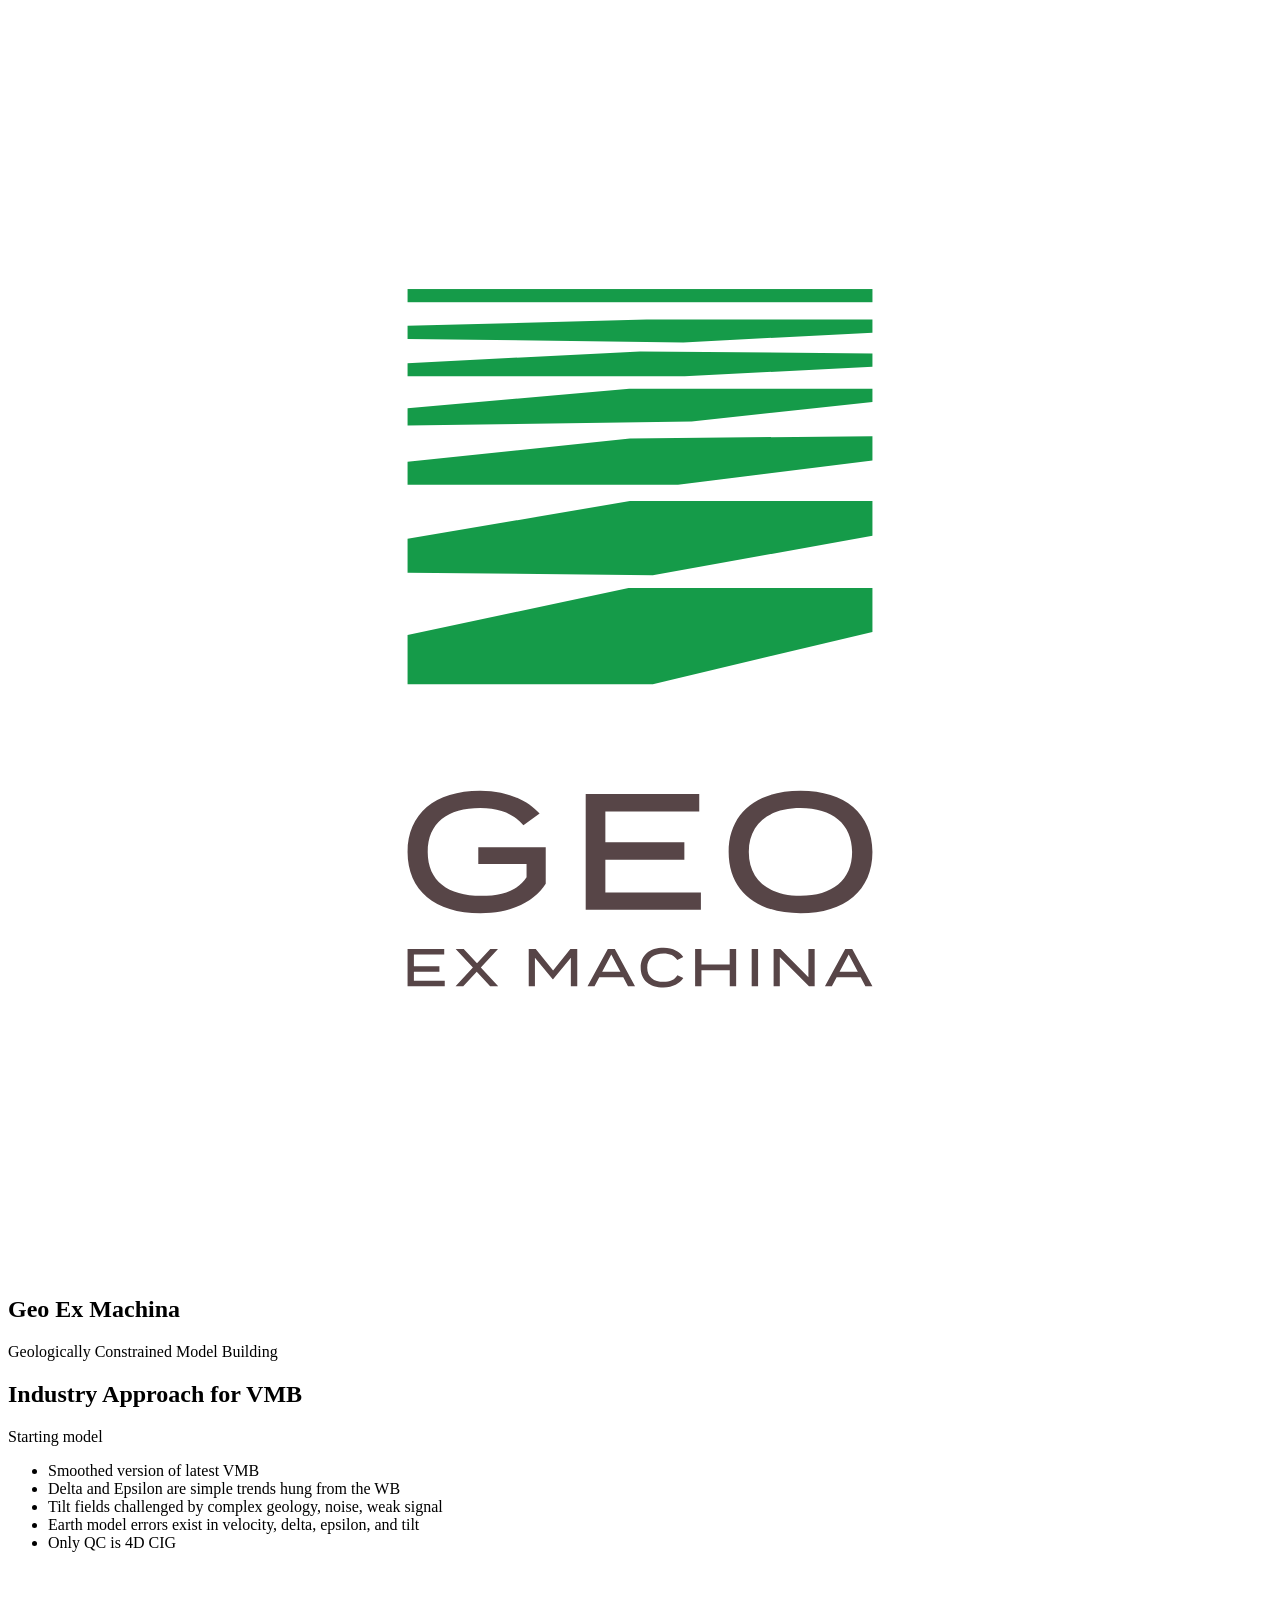
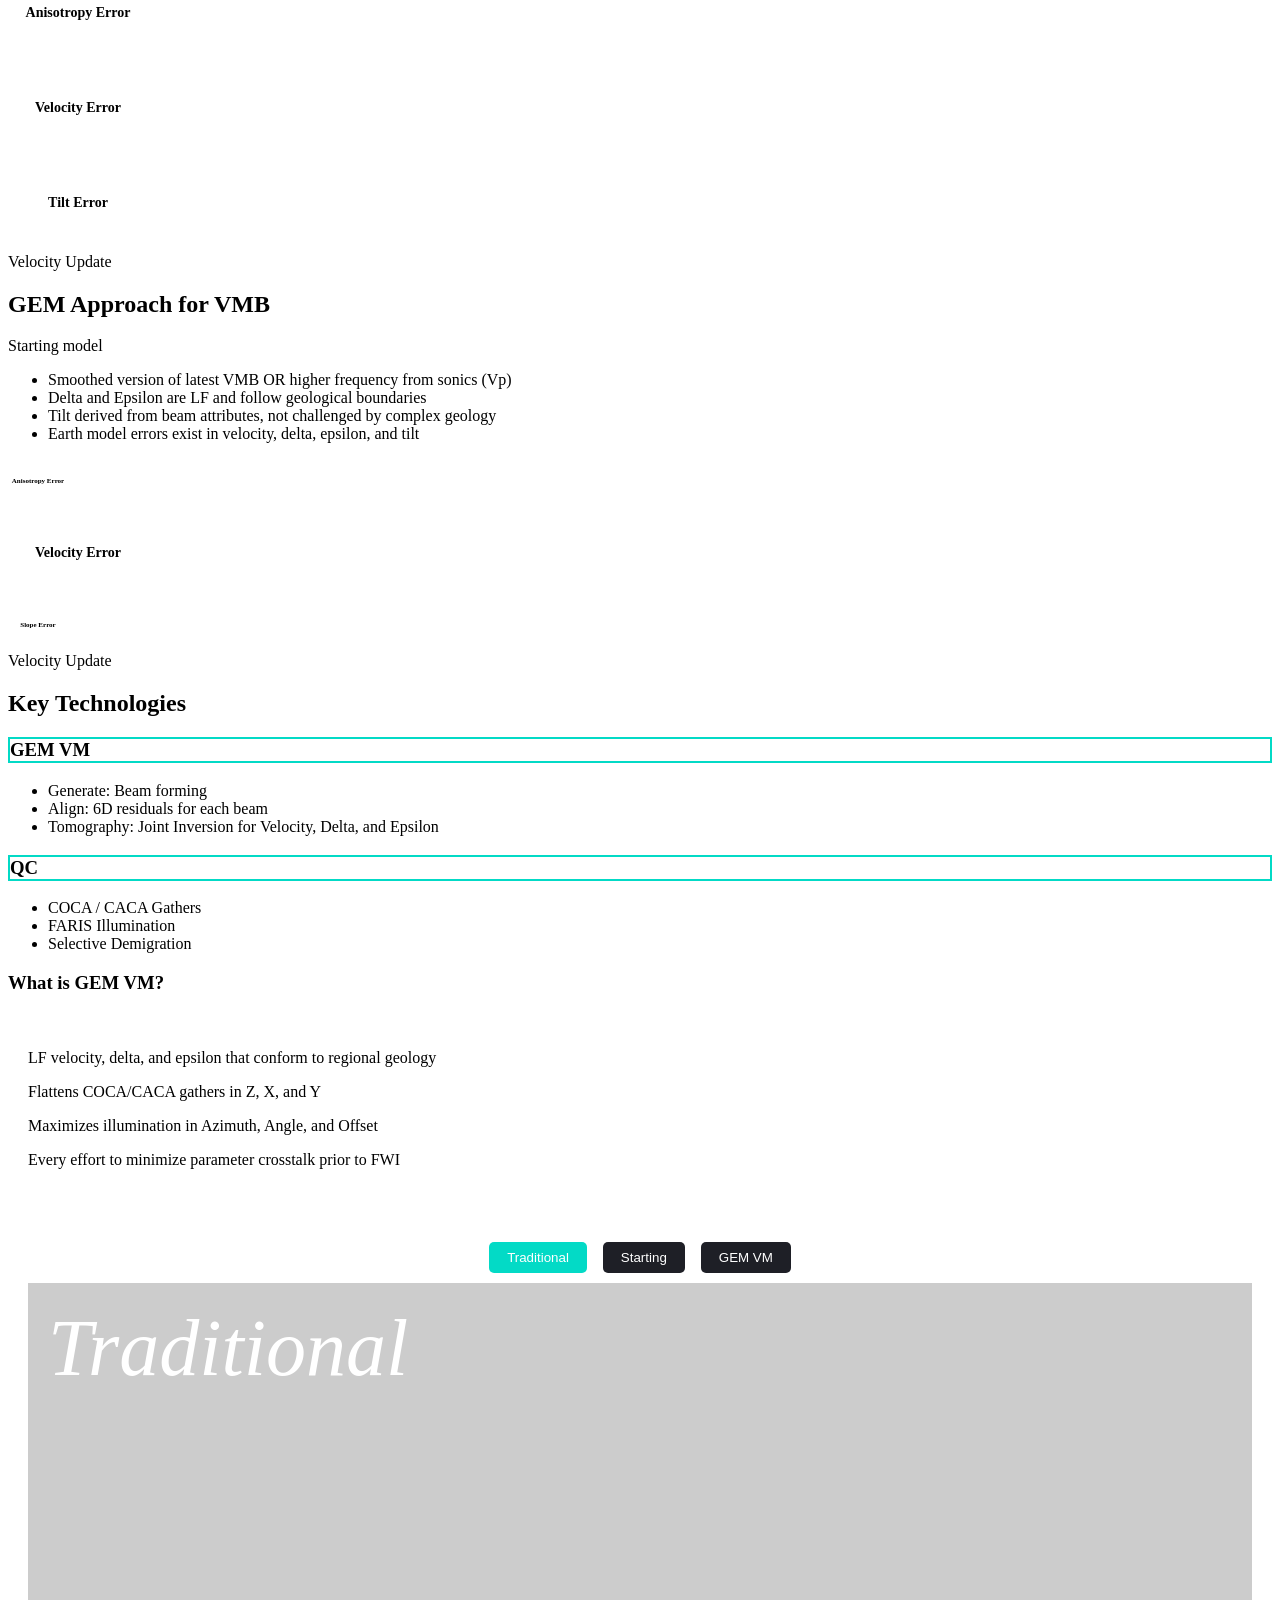
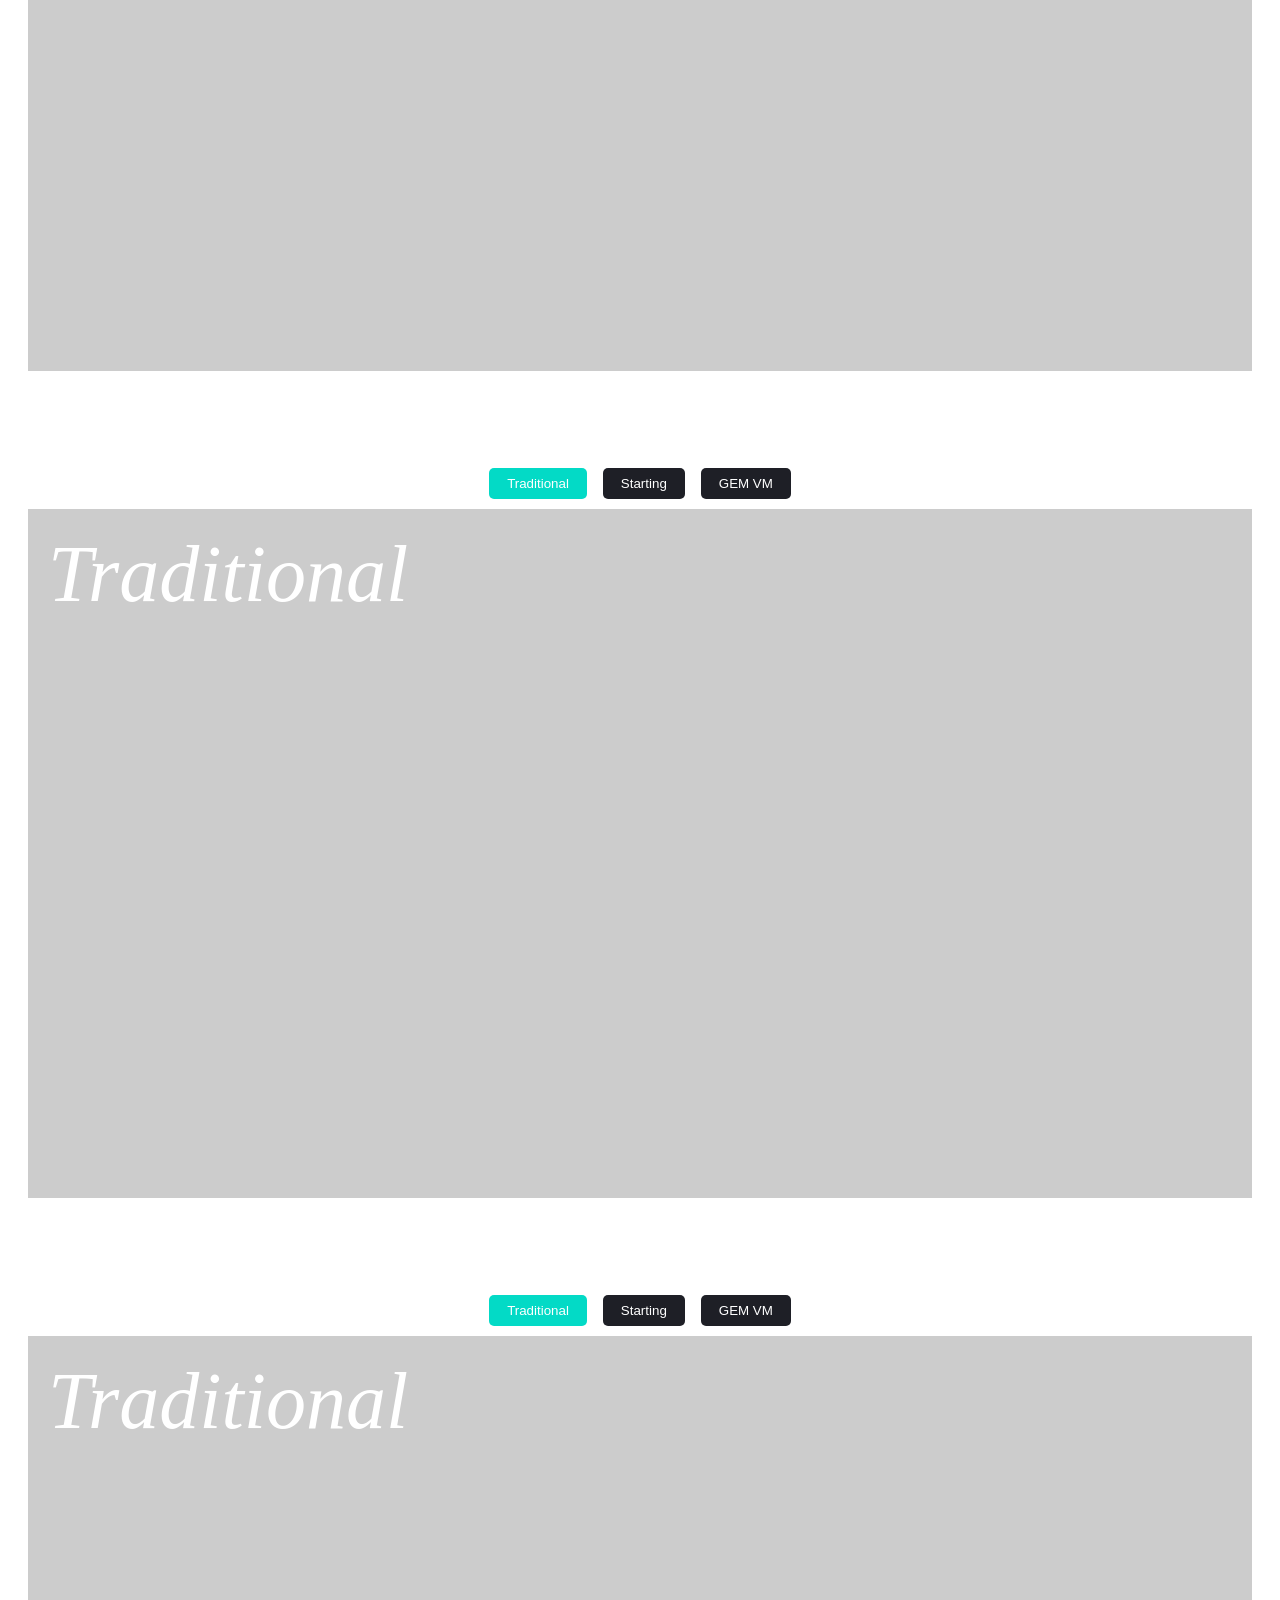
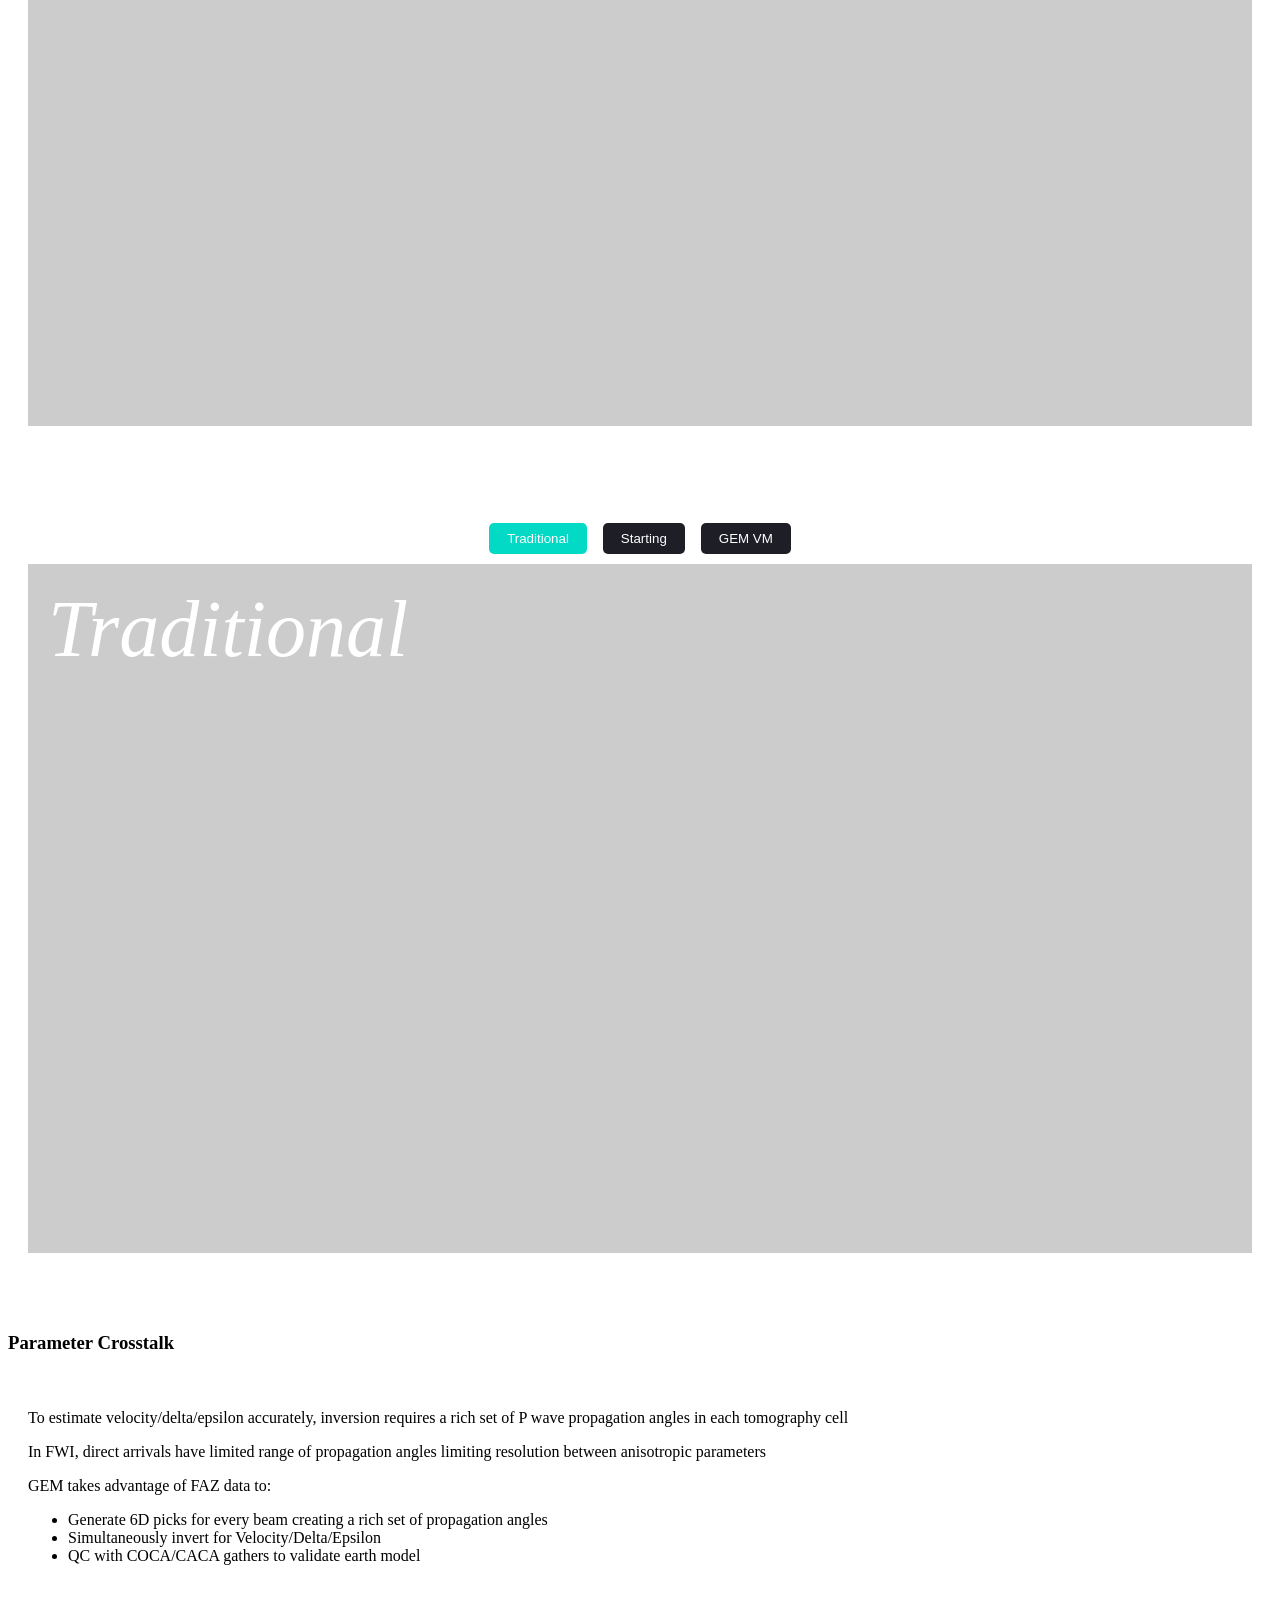
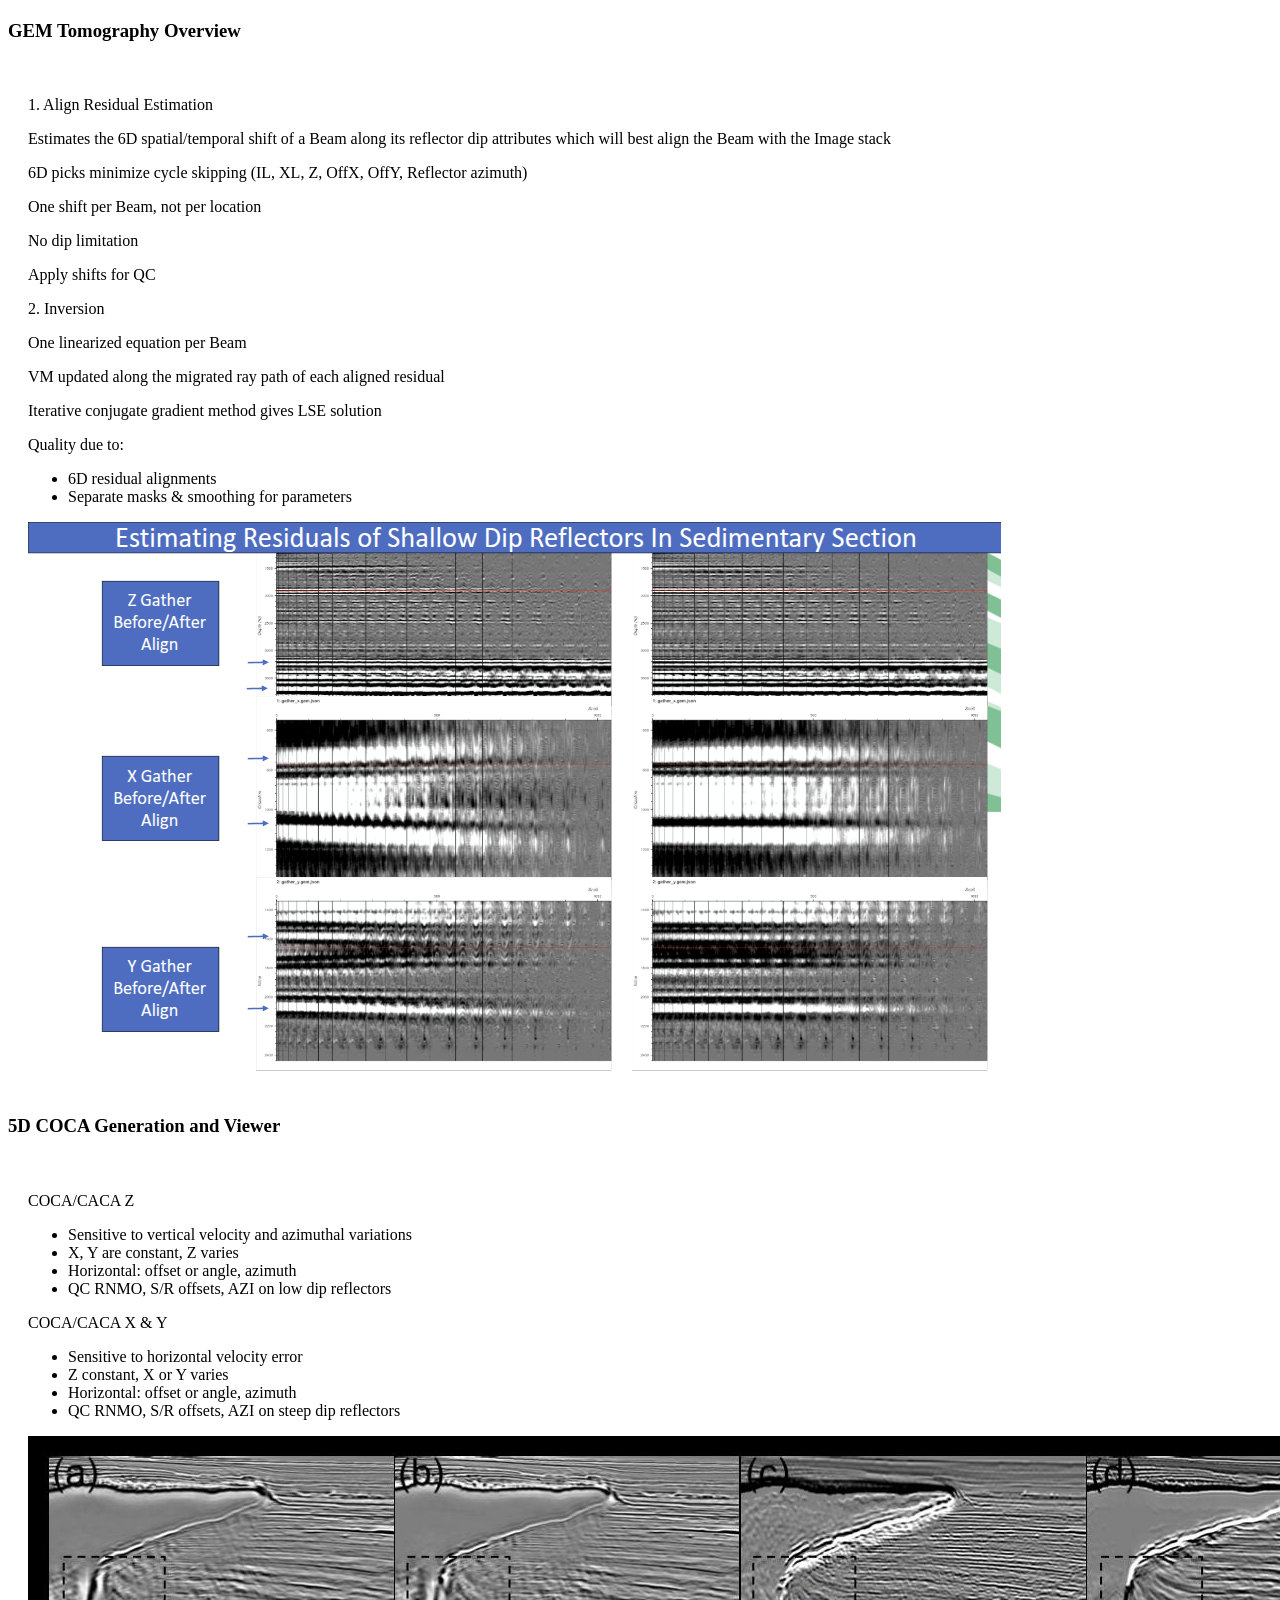
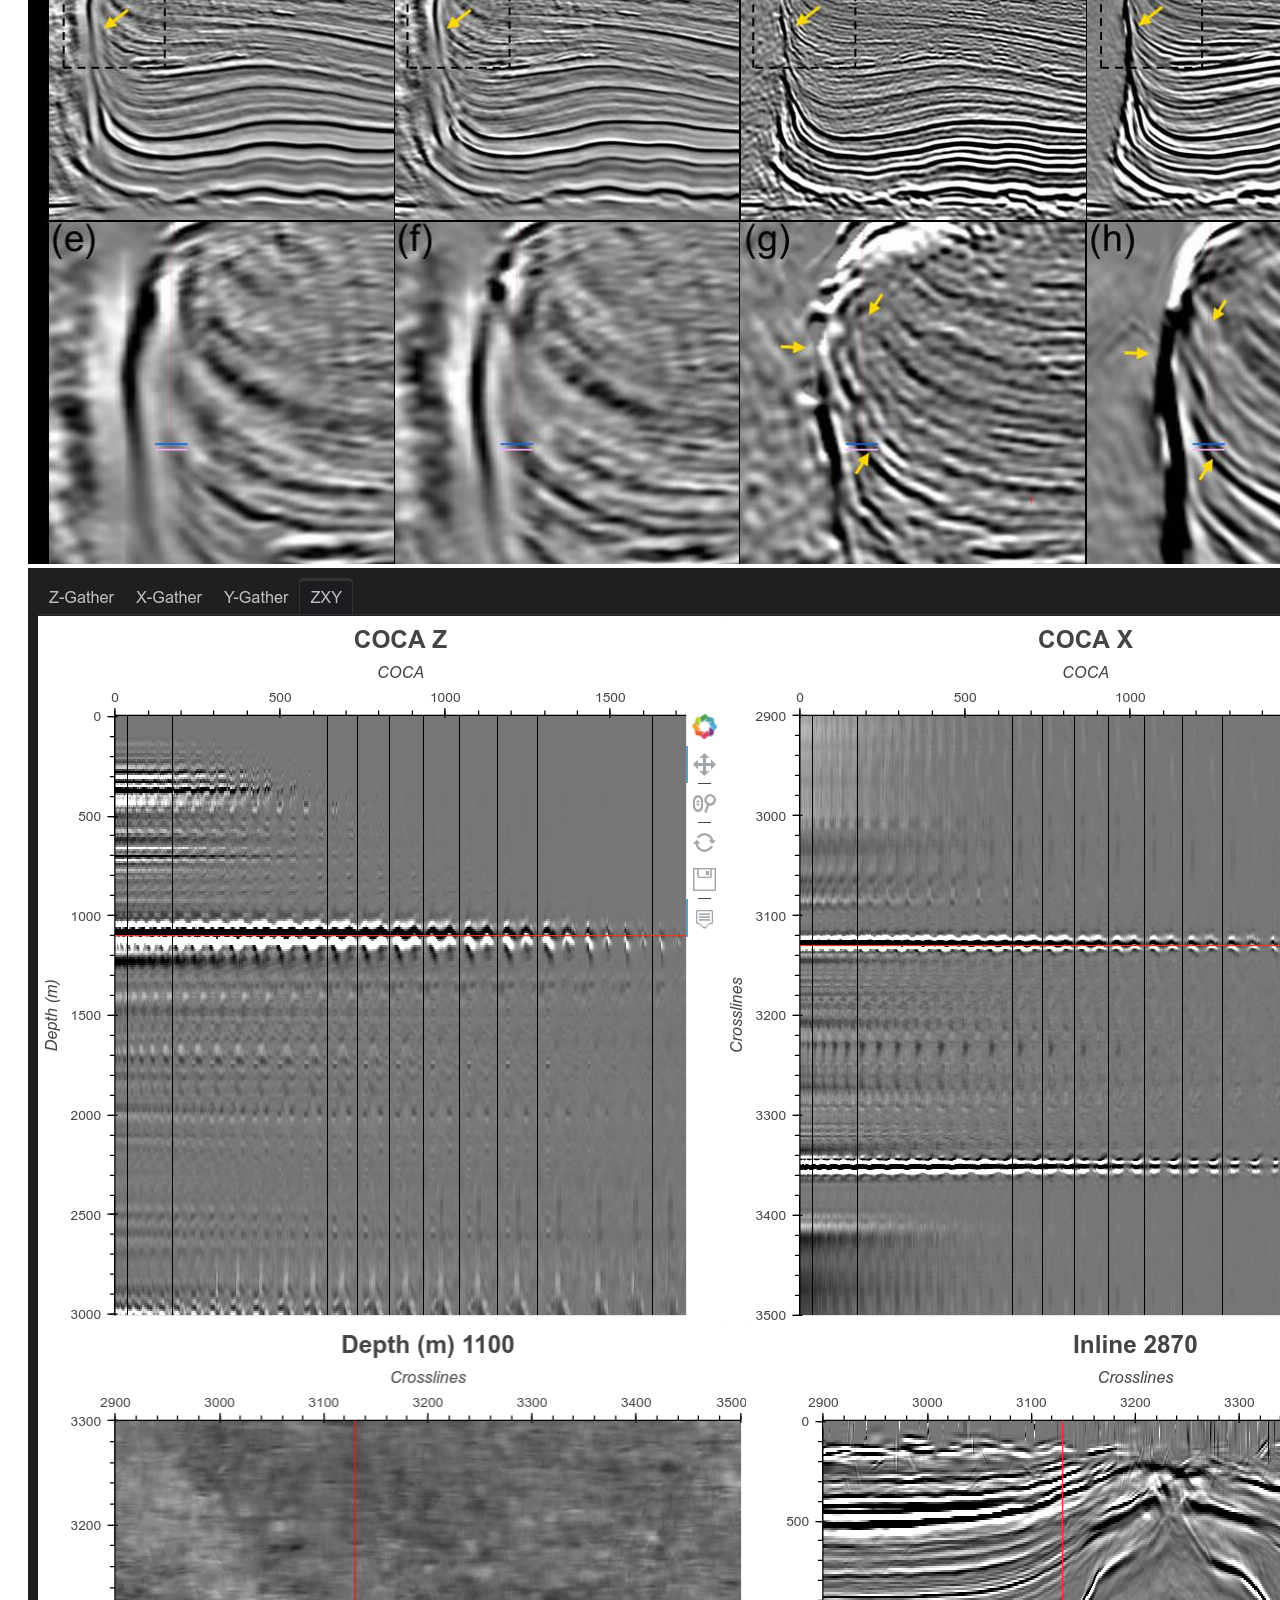
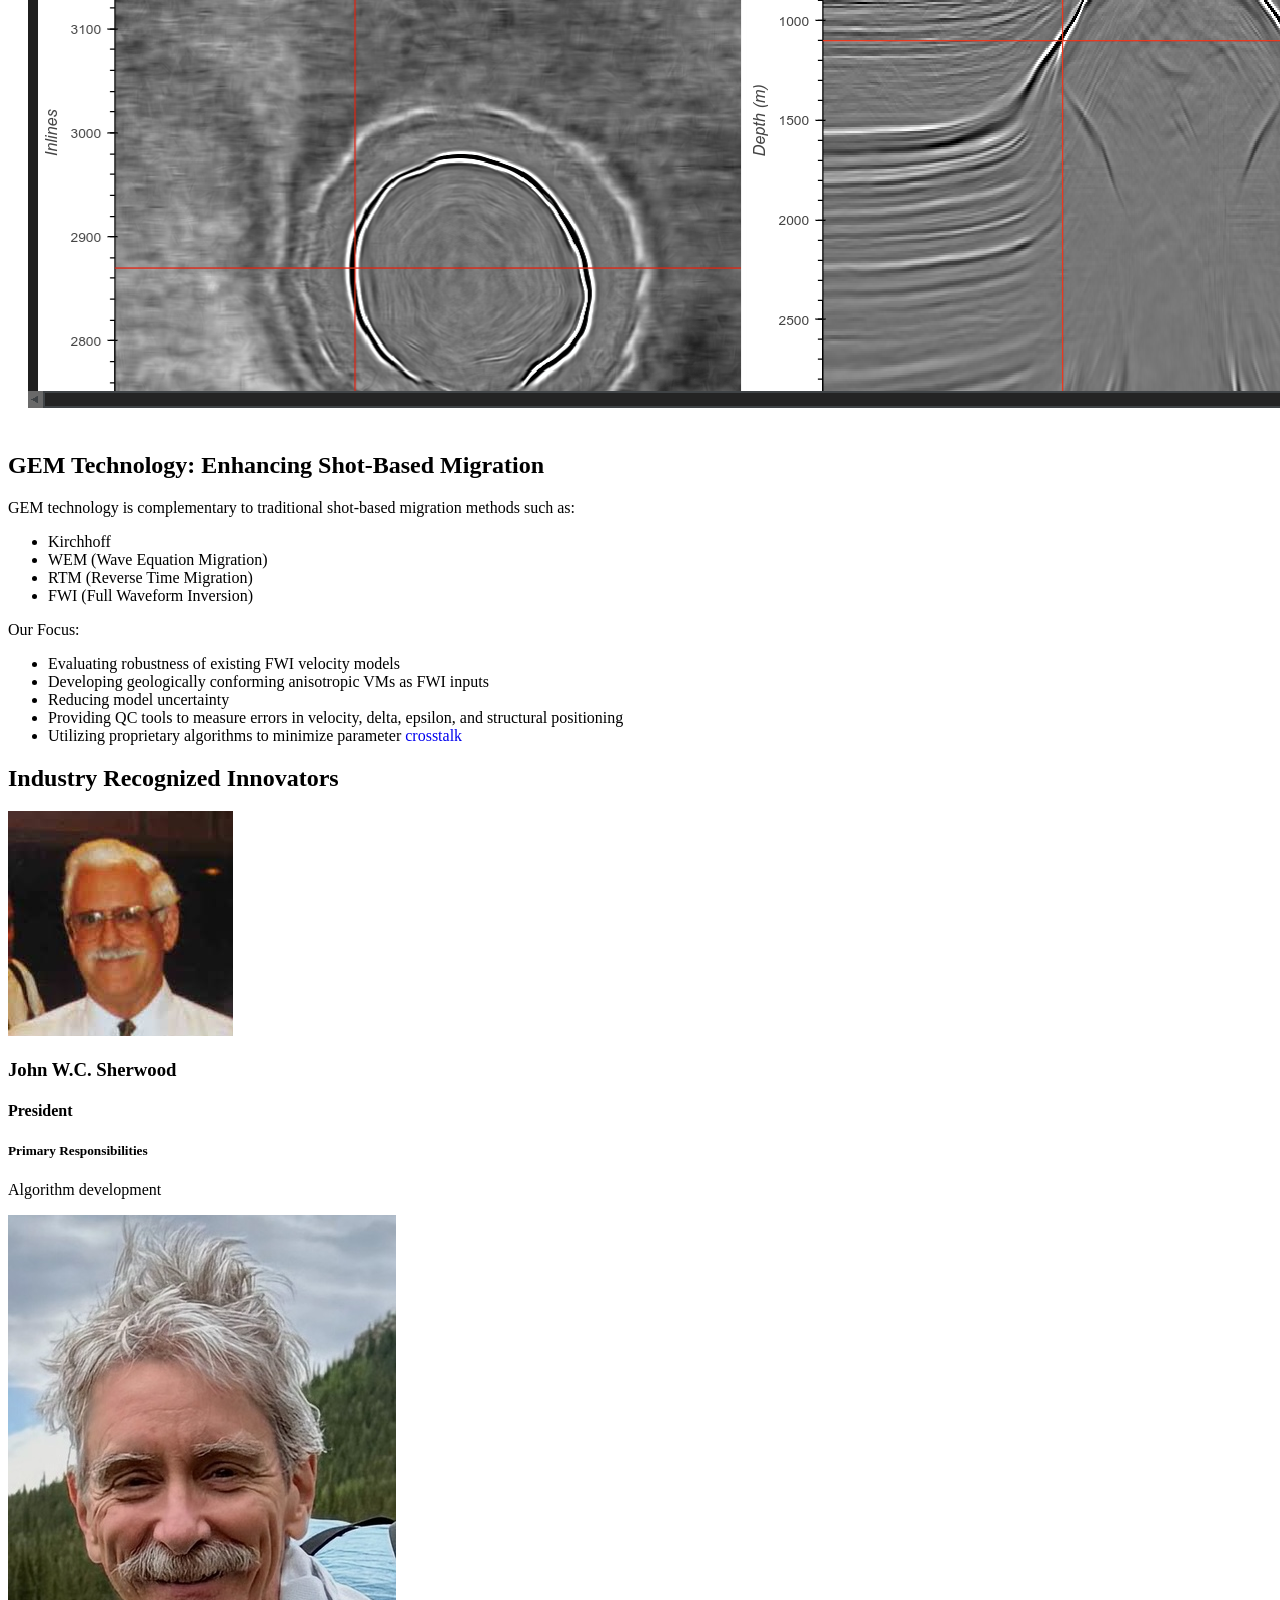
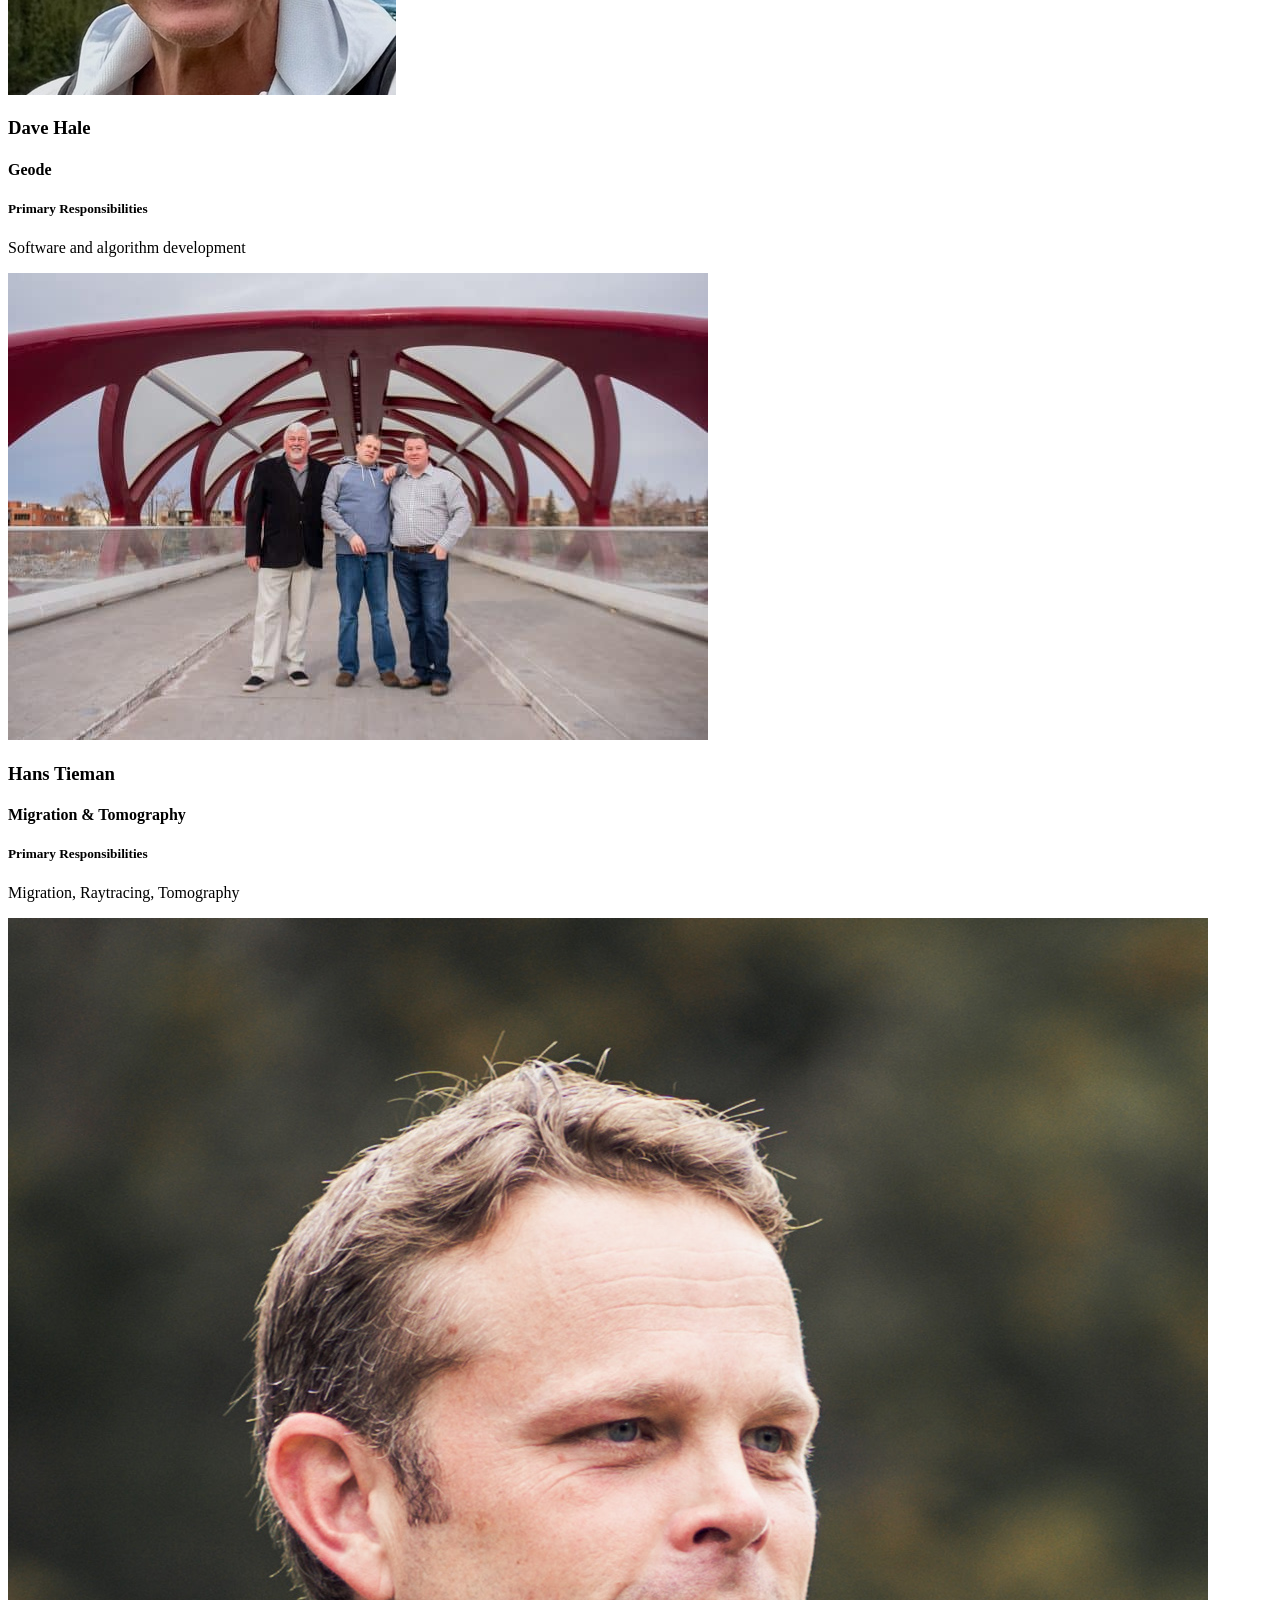
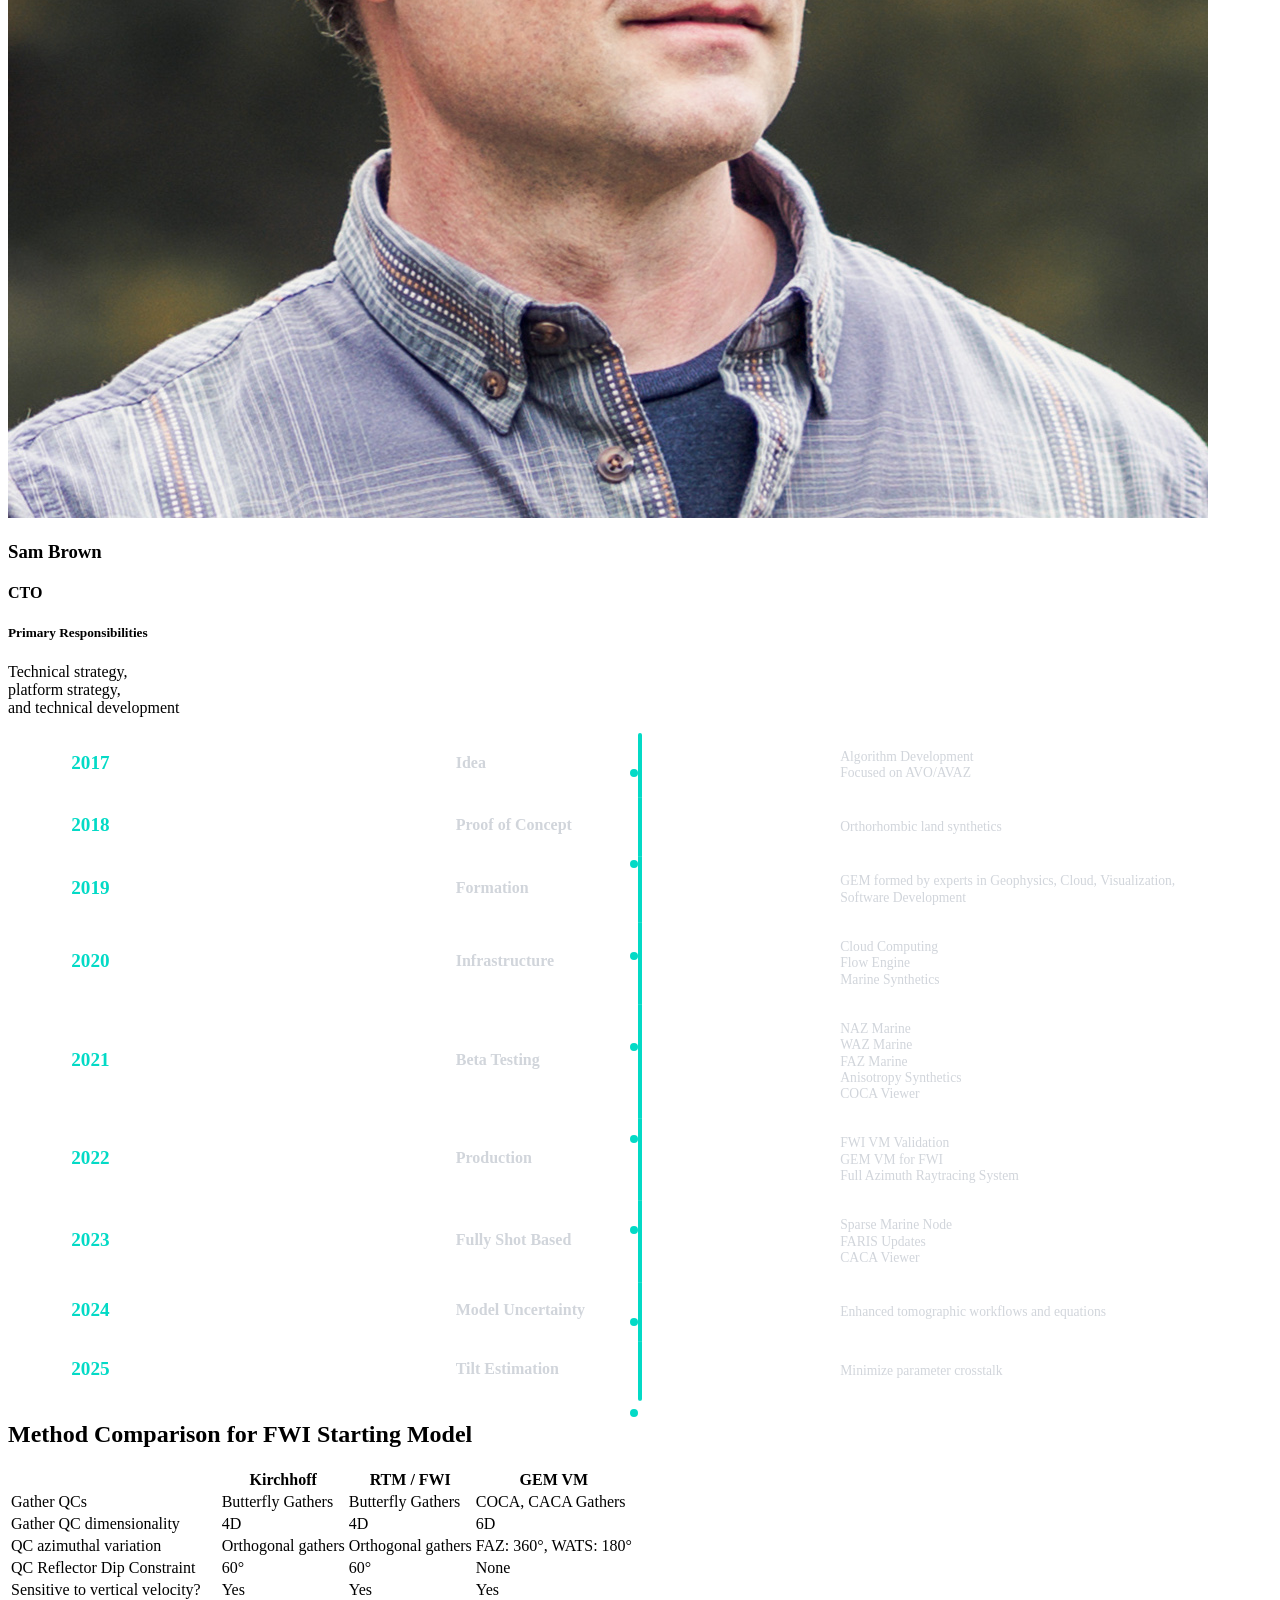
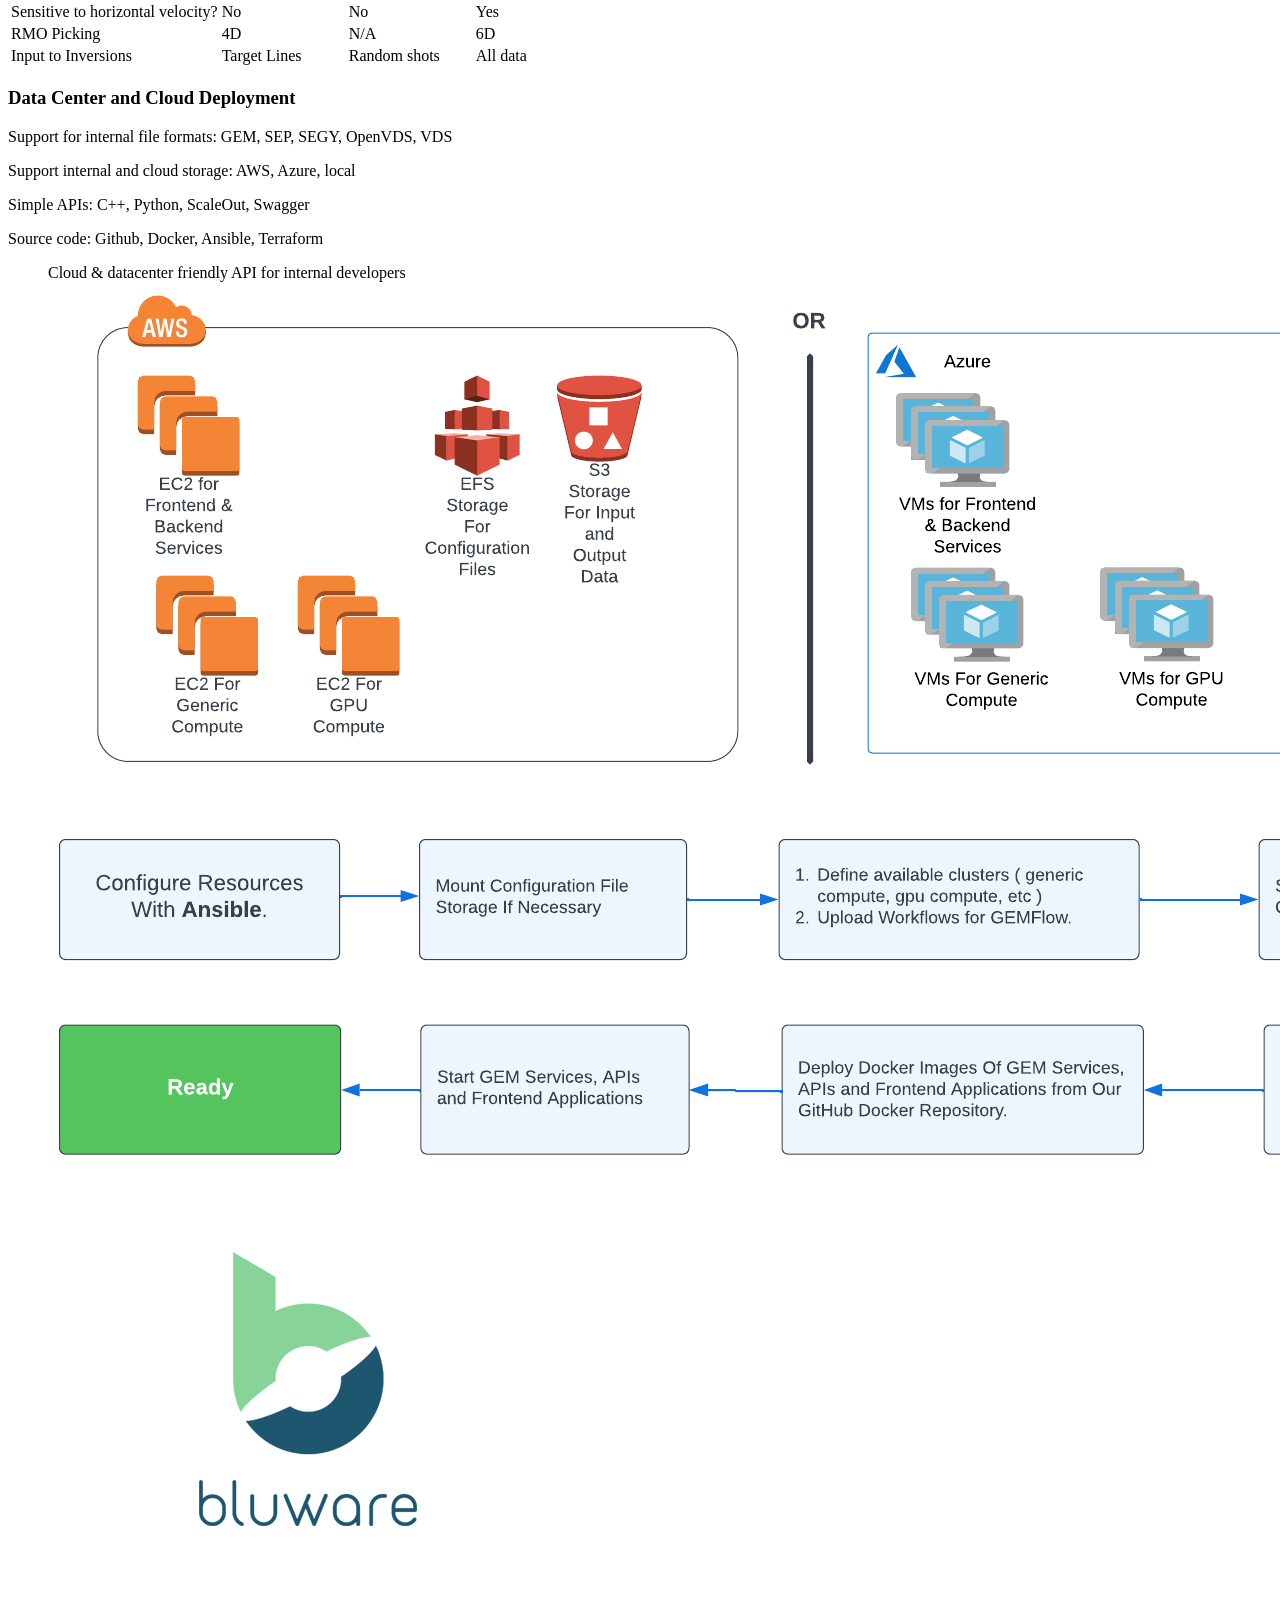
==== commit 33d94be3: "add comparison" ====
--- a/index.html
+++ b/index.html
@@ -795,27 +795,22 @@
       <li>Earth model errors exist in velocity, delta, epsilon, and tilt</li>
     </ul>
     </div>
+    <!-- Funnel image on the right -->
     <div class="md:w-1/2 relative w-full max-w-sm perspective">
-    <p class="mb-6">QCs</p>
-    <ul class="list-disc pl-5 space-y-1 text-white-700 text-sm">
-      <li>5D CACAs provide for vertical and horizontal volumetric QCs</li>
-      <li>Earth model errors are modeled in velocity, delta, epsilon, and tilt</li>
-      <li>CACA Z
-        <ul class="list-disc pl-5 space-y-1 text-white-700 text-sm">
-          <li>Sensitive to vertical velocities</li>
-          <li>Flat dips are high wave number</li>
-          <li>Steep dips are low wave number</li>
-        </ul>
-      </li>
-      <li>CACA XY
-        <ul class="list-disc pl-5 space-y-1 text-white-700 text-sm">
-          <li>Sensitive to horizontal velocities</li>
-          <li>Flat dips are low wave number</li>
-          <li>Steep dips are high wave number</li>
-        </ul>
-      </li>
-    </ul>
-  </div>
+      <div class="funnel relative mx-auto mt-10 w-88 h-64 flex flex-col items-center justify-start">
+      <div class="absolute top-0 left-1/2 transform -translate-x-1/2 w-full h-full bg-gradient-to-b from-gray-700 via-gray-800 to-gray-900 clip-path-triangle shadow-inner"></div>
+
+        <!-- Error balls -->
+        <div class="smallball bg-red-500 text-white absolute top-28">Anisotropy Error</div>
+        <div class="ball bg-yellow-500 text-white absolute left-1/2 top-8">Velocity Error</div>
+        <div class="smallball bg-green-500 text-white absolute right-1/2 top-22">Slope Error</div>
+
+
+      </div>
+
+      <!-- Velocity Update Text -->
+      <div class="velocity-update mt-4 opacity-0 font-bold text-lg text-center">Velocity Update</div>
+    </div>
   </div>
 </section>
 
@@ -831,8 +826,8 @@
 
 /* Balls inside funnel */
 .ball {
-    width: 120px;
-    height: 88px;
+    width: 140px;
+    height: 90px;
     border-radius: 50%;
     display: flex;
     align-items: center;
@@ -842,6 +837,20 @@
     opacity: 0;
     margin: 5px 0;
     animation: drop 0.8s forwards;
+}
+
+.smallball {
+    width: 60px;
+    height: 44px;
+    border-radius: 50%;
+    display: flex;
+    align-items: center;
+    justify-content: center;
+    font-weight: bold;
+    font-size: 7px;
+    opacity: 0;
+    margin: 5px 0;
+    animation: drop 1.8s forwards;
 }
 
 /* Sequential animation for balls */
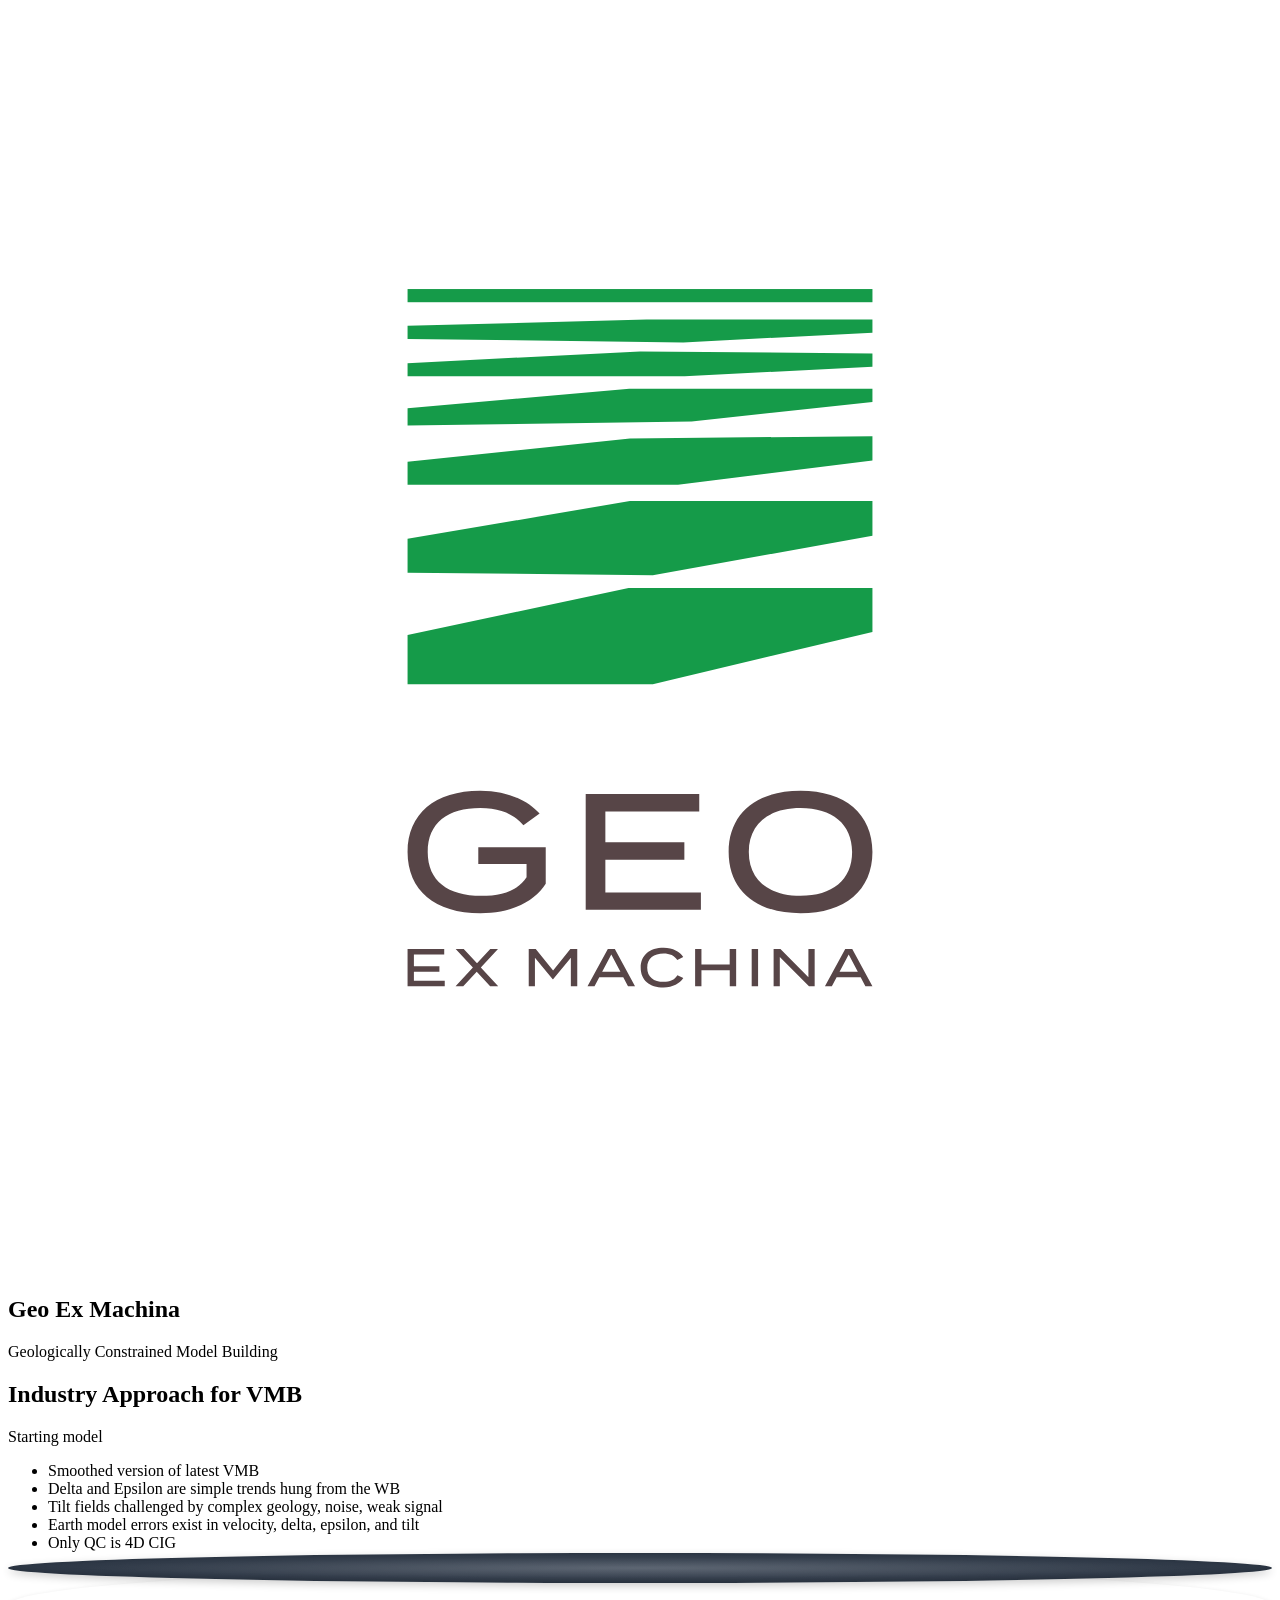
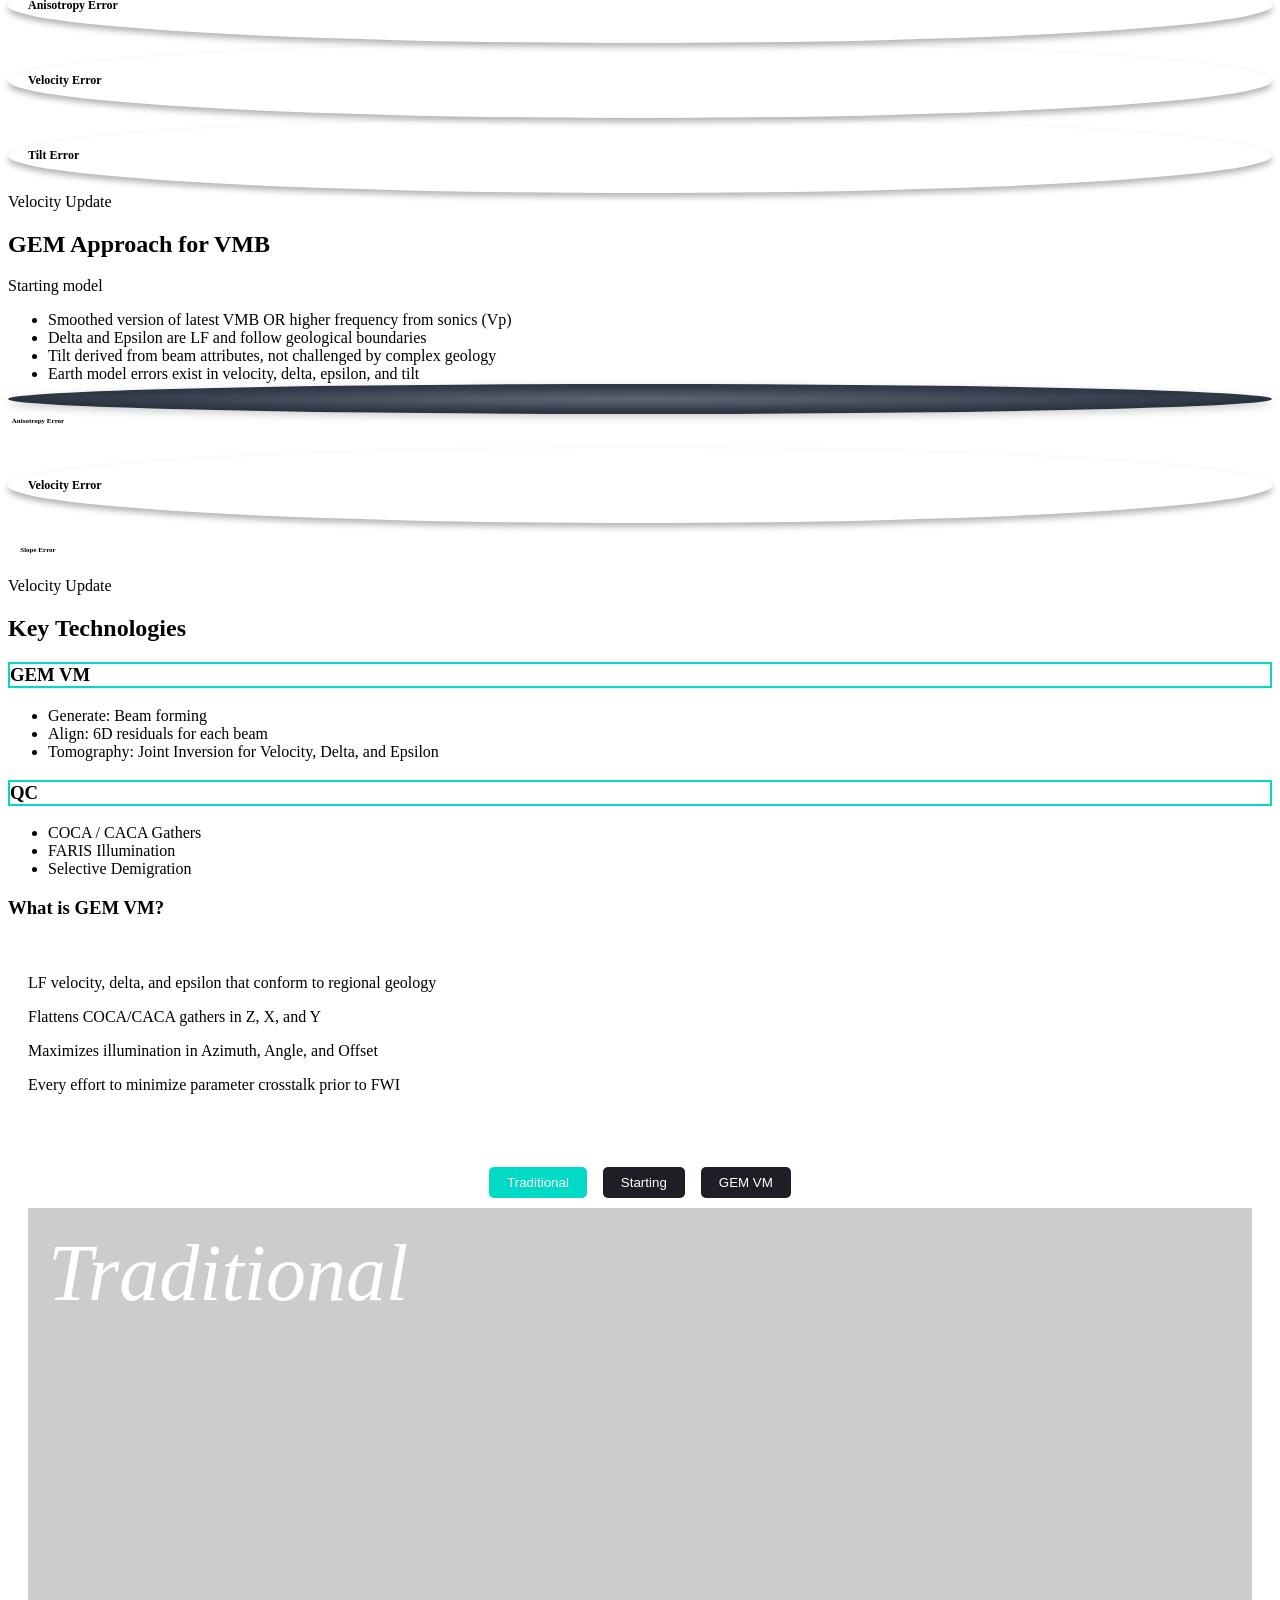
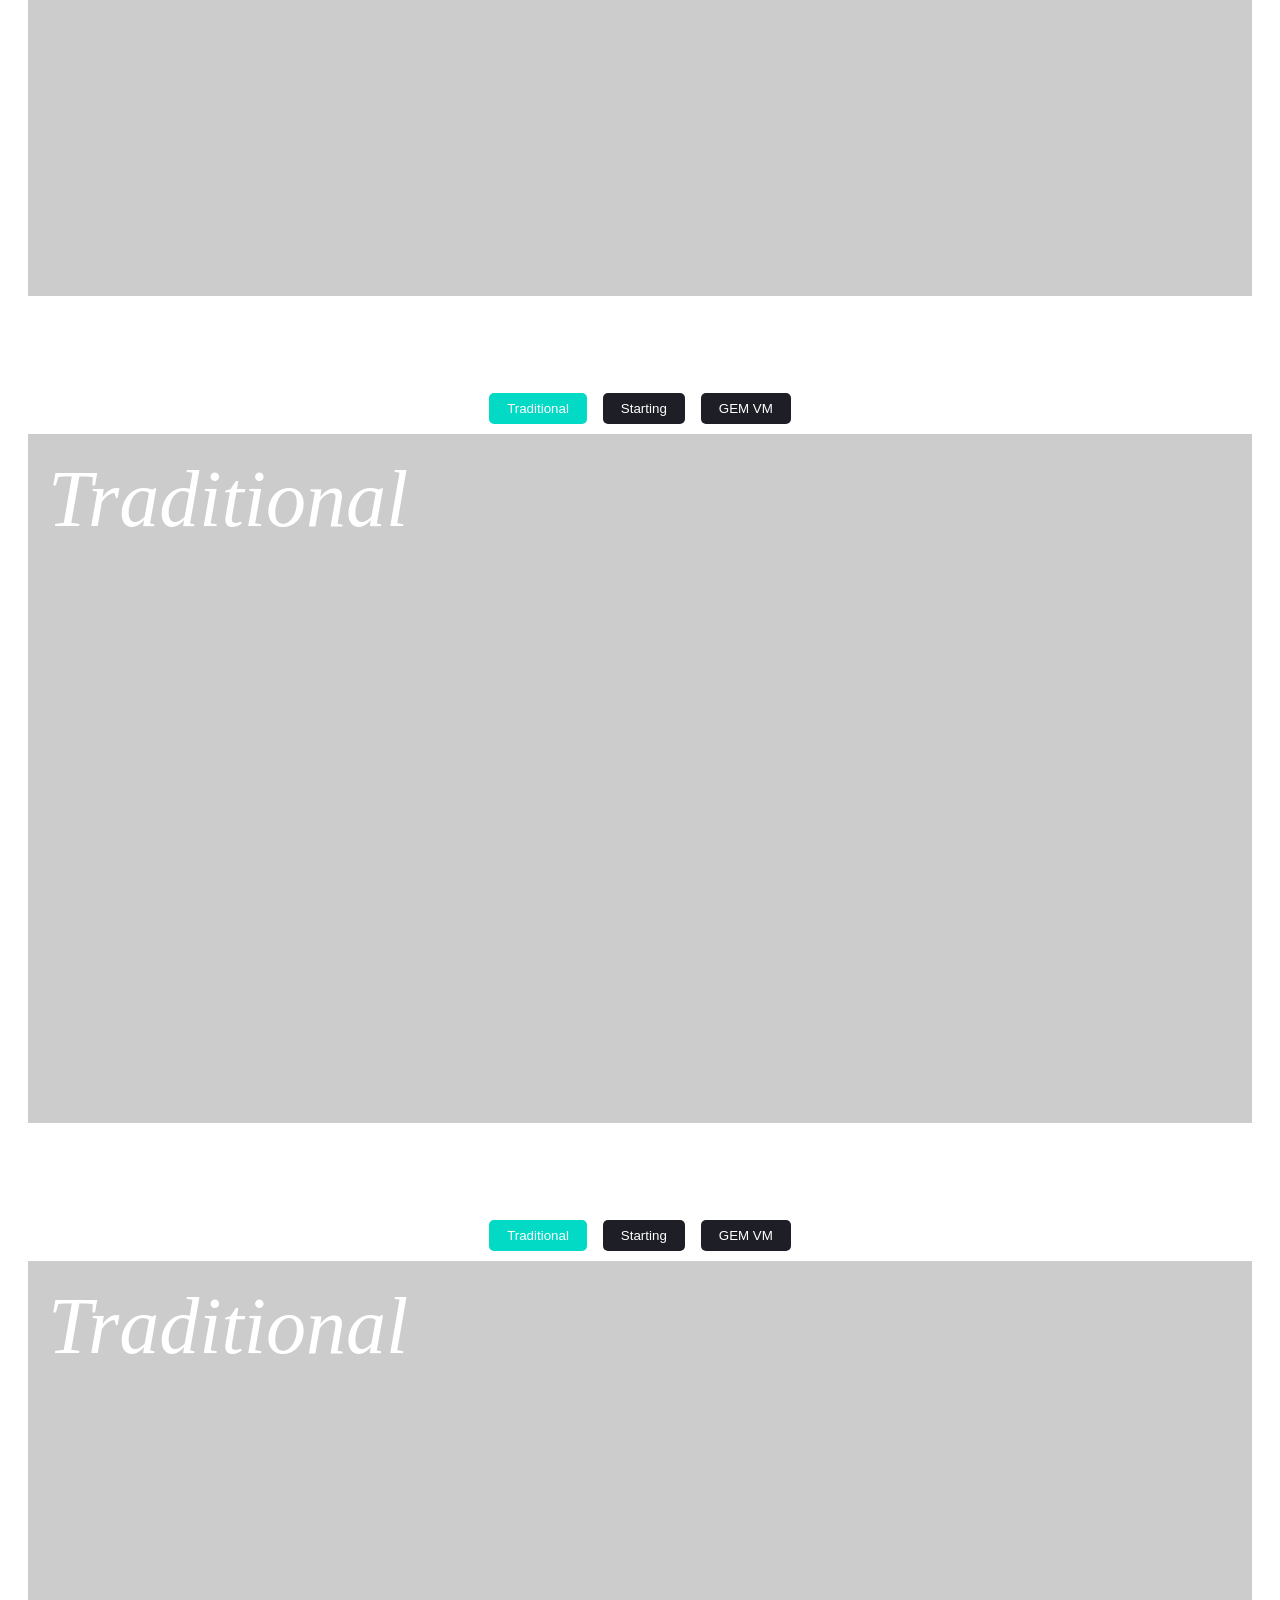
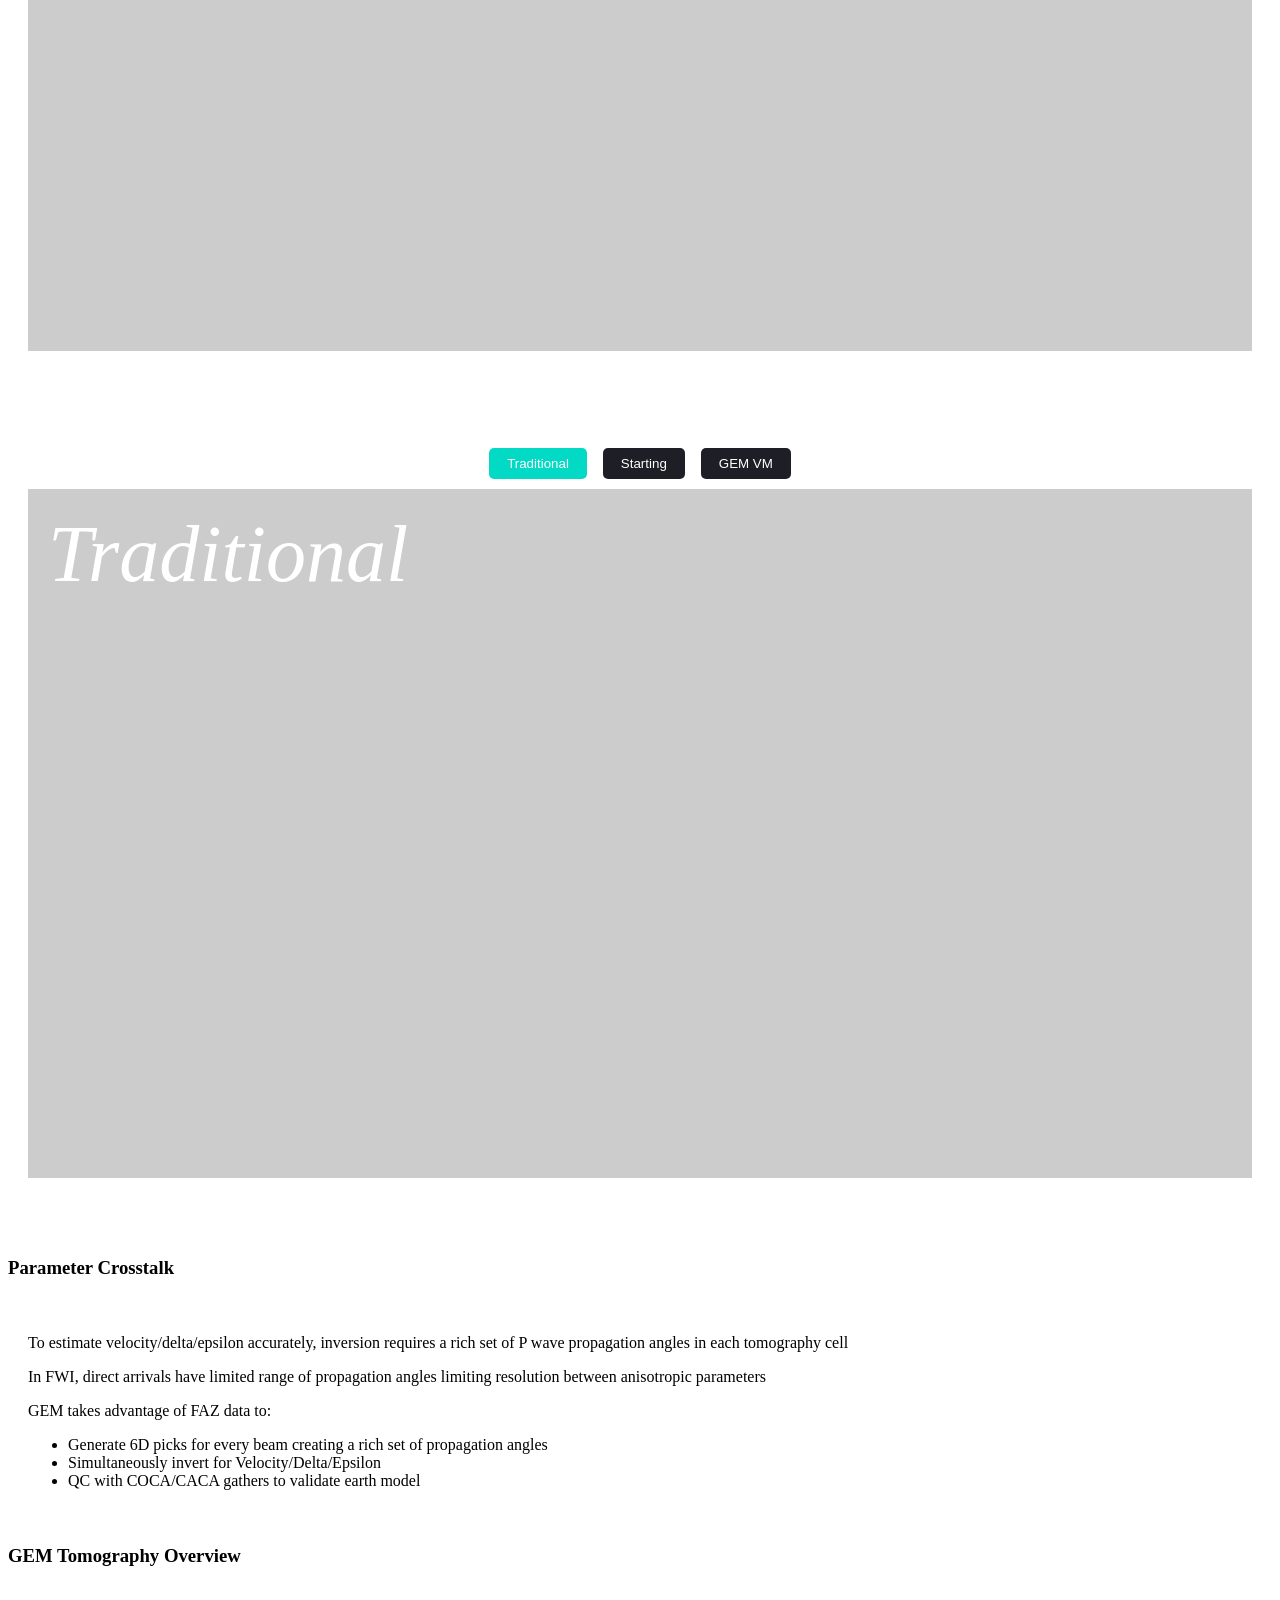
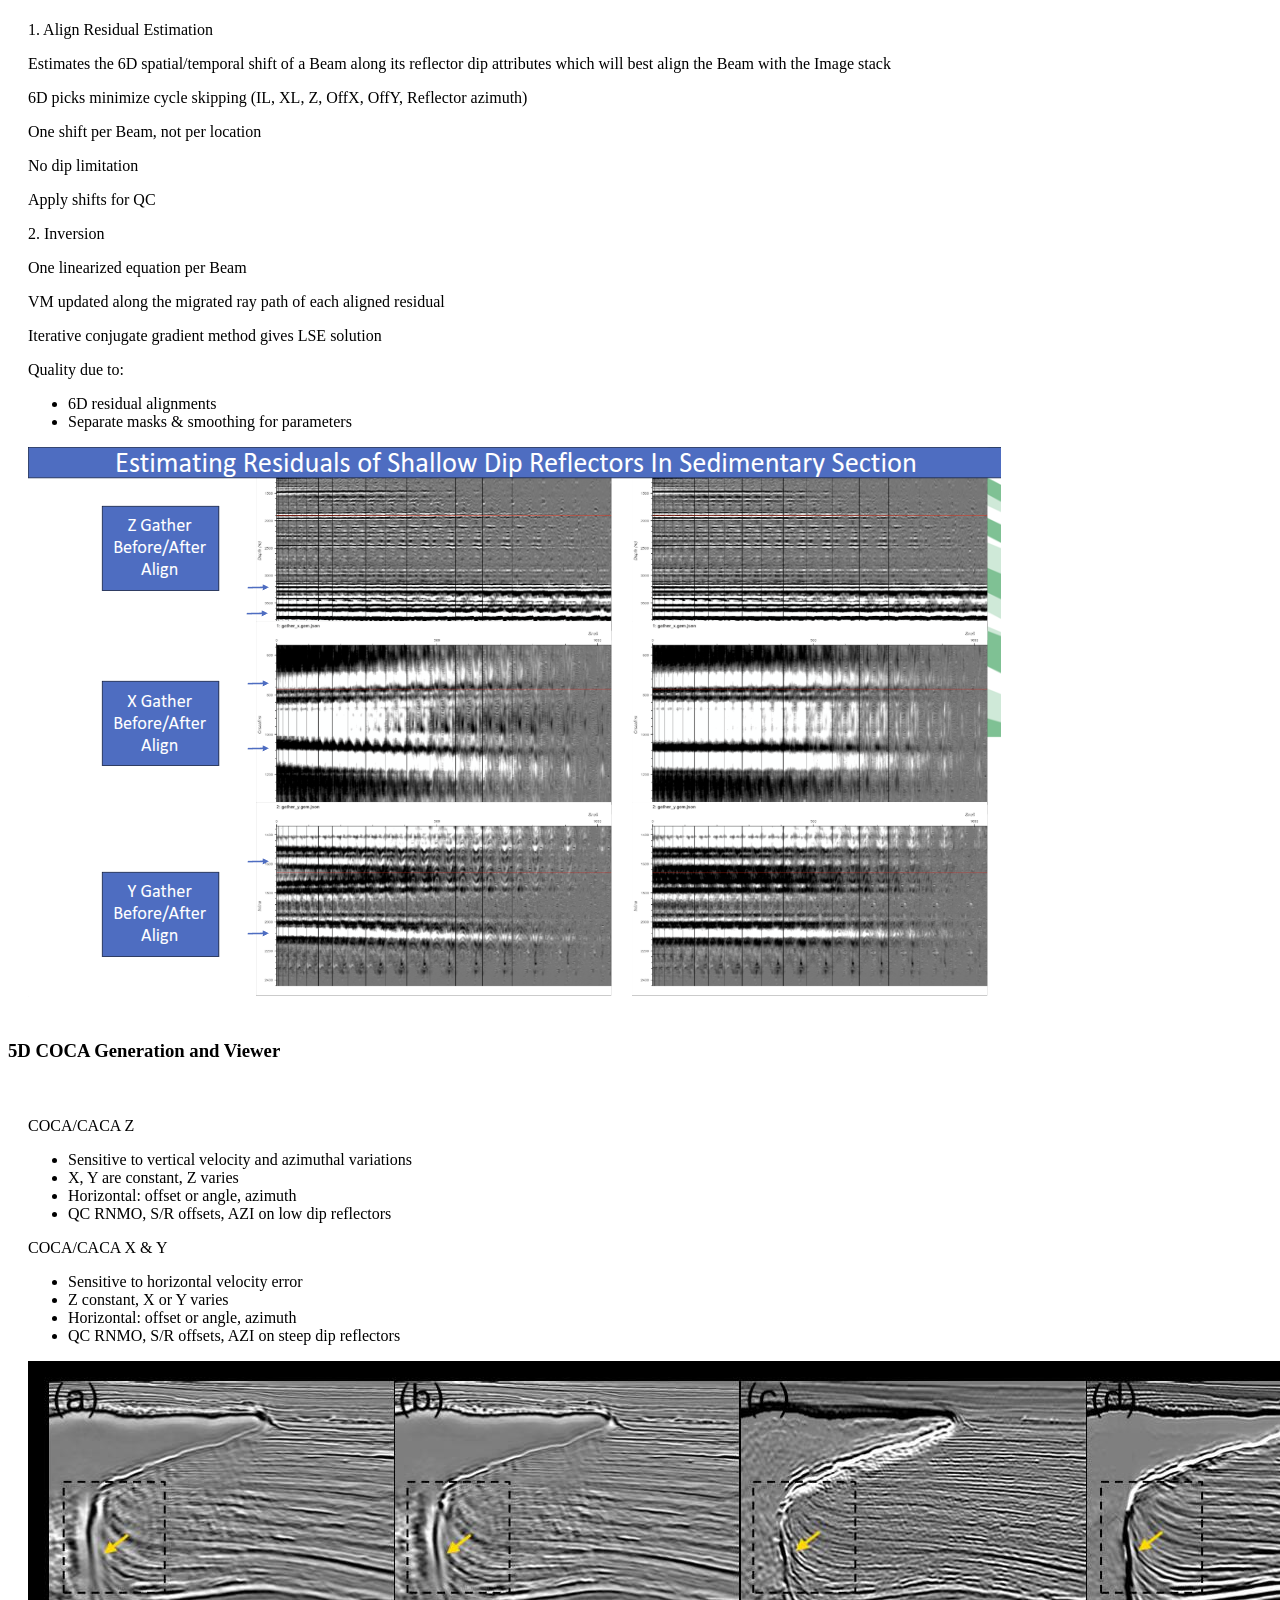
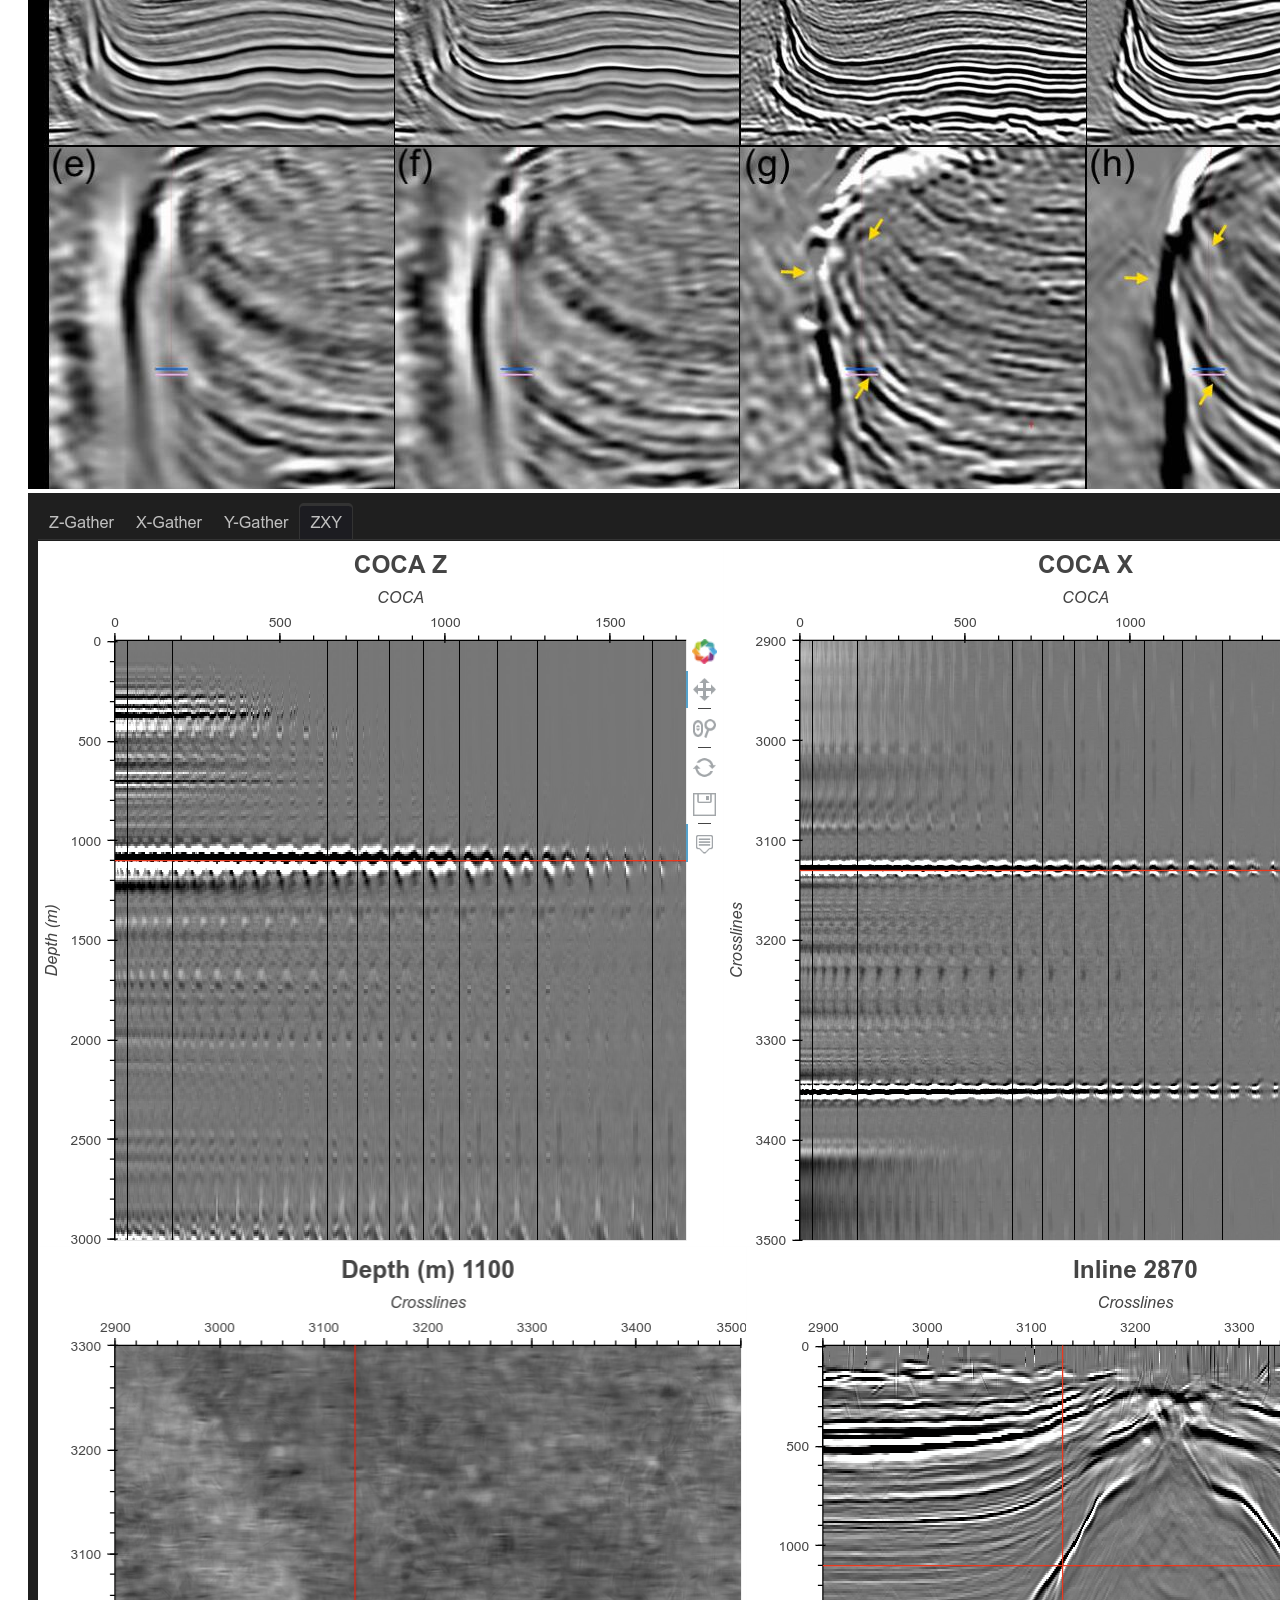
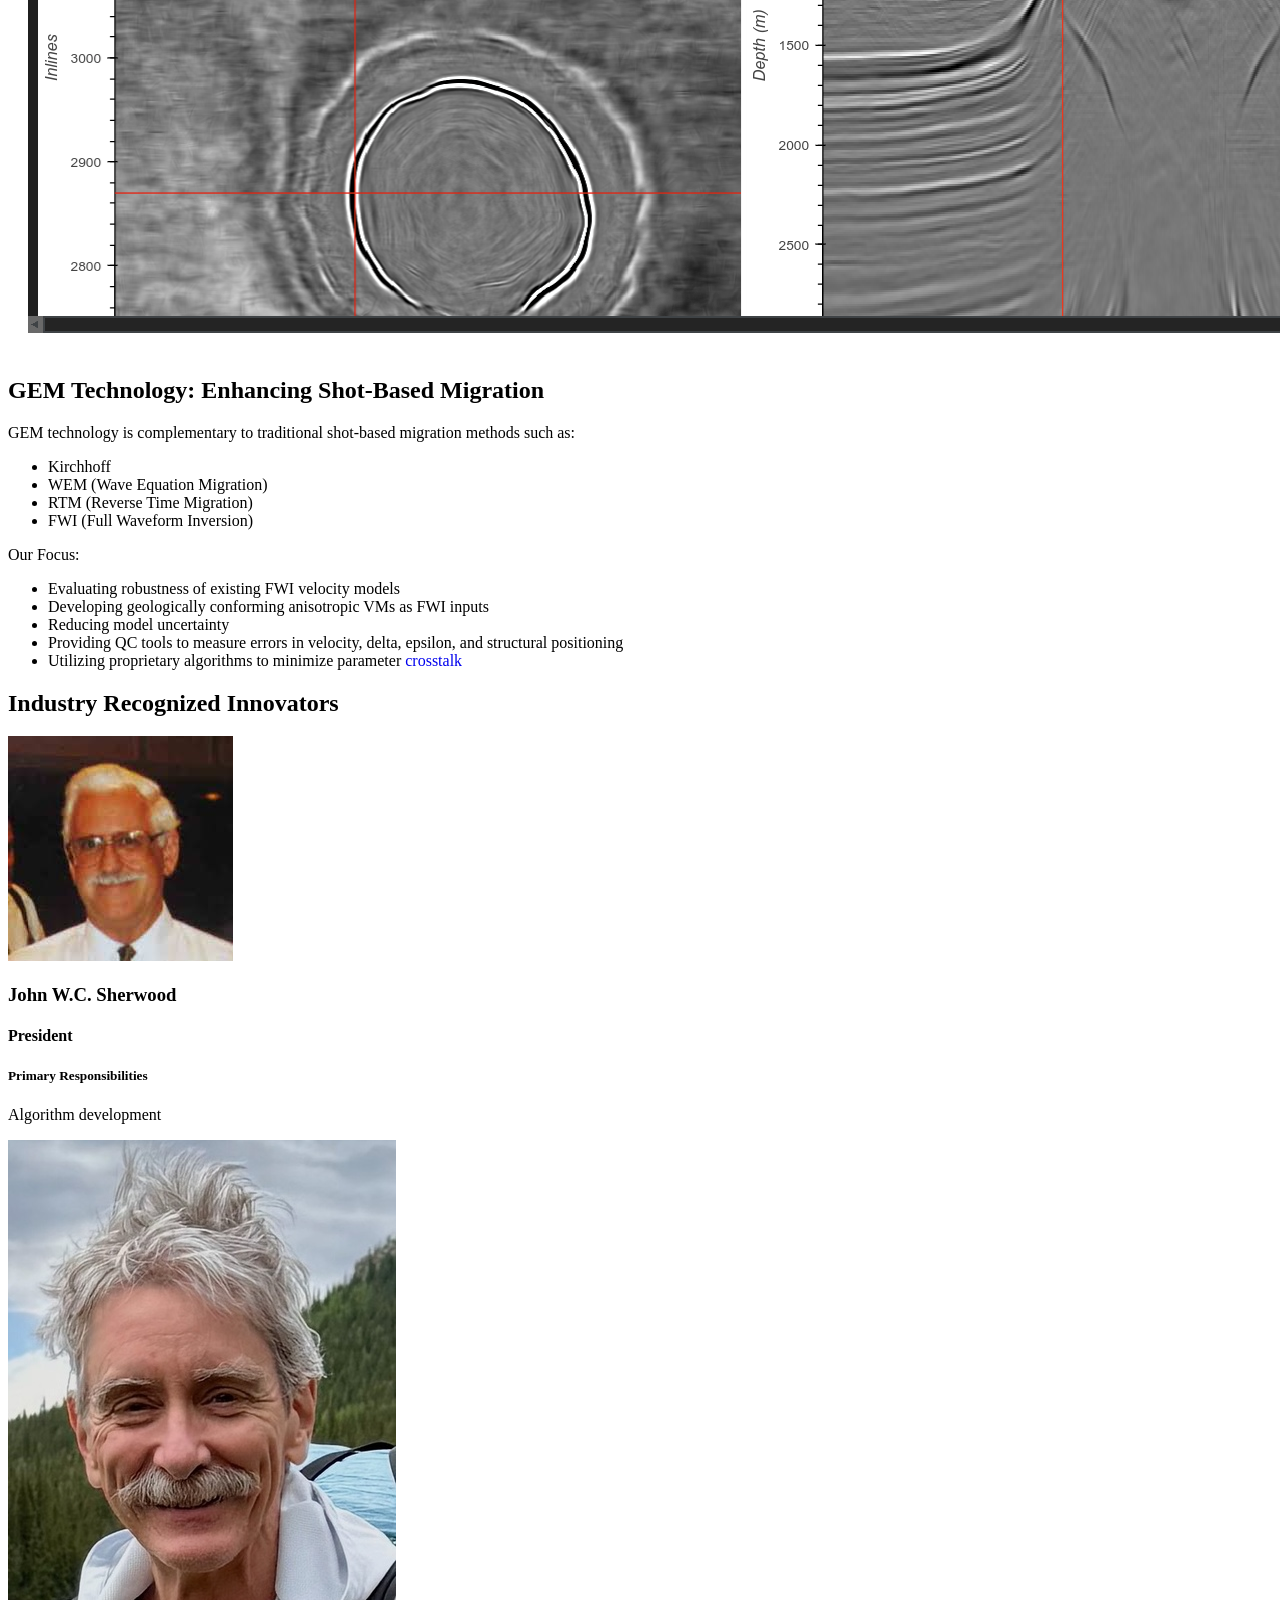
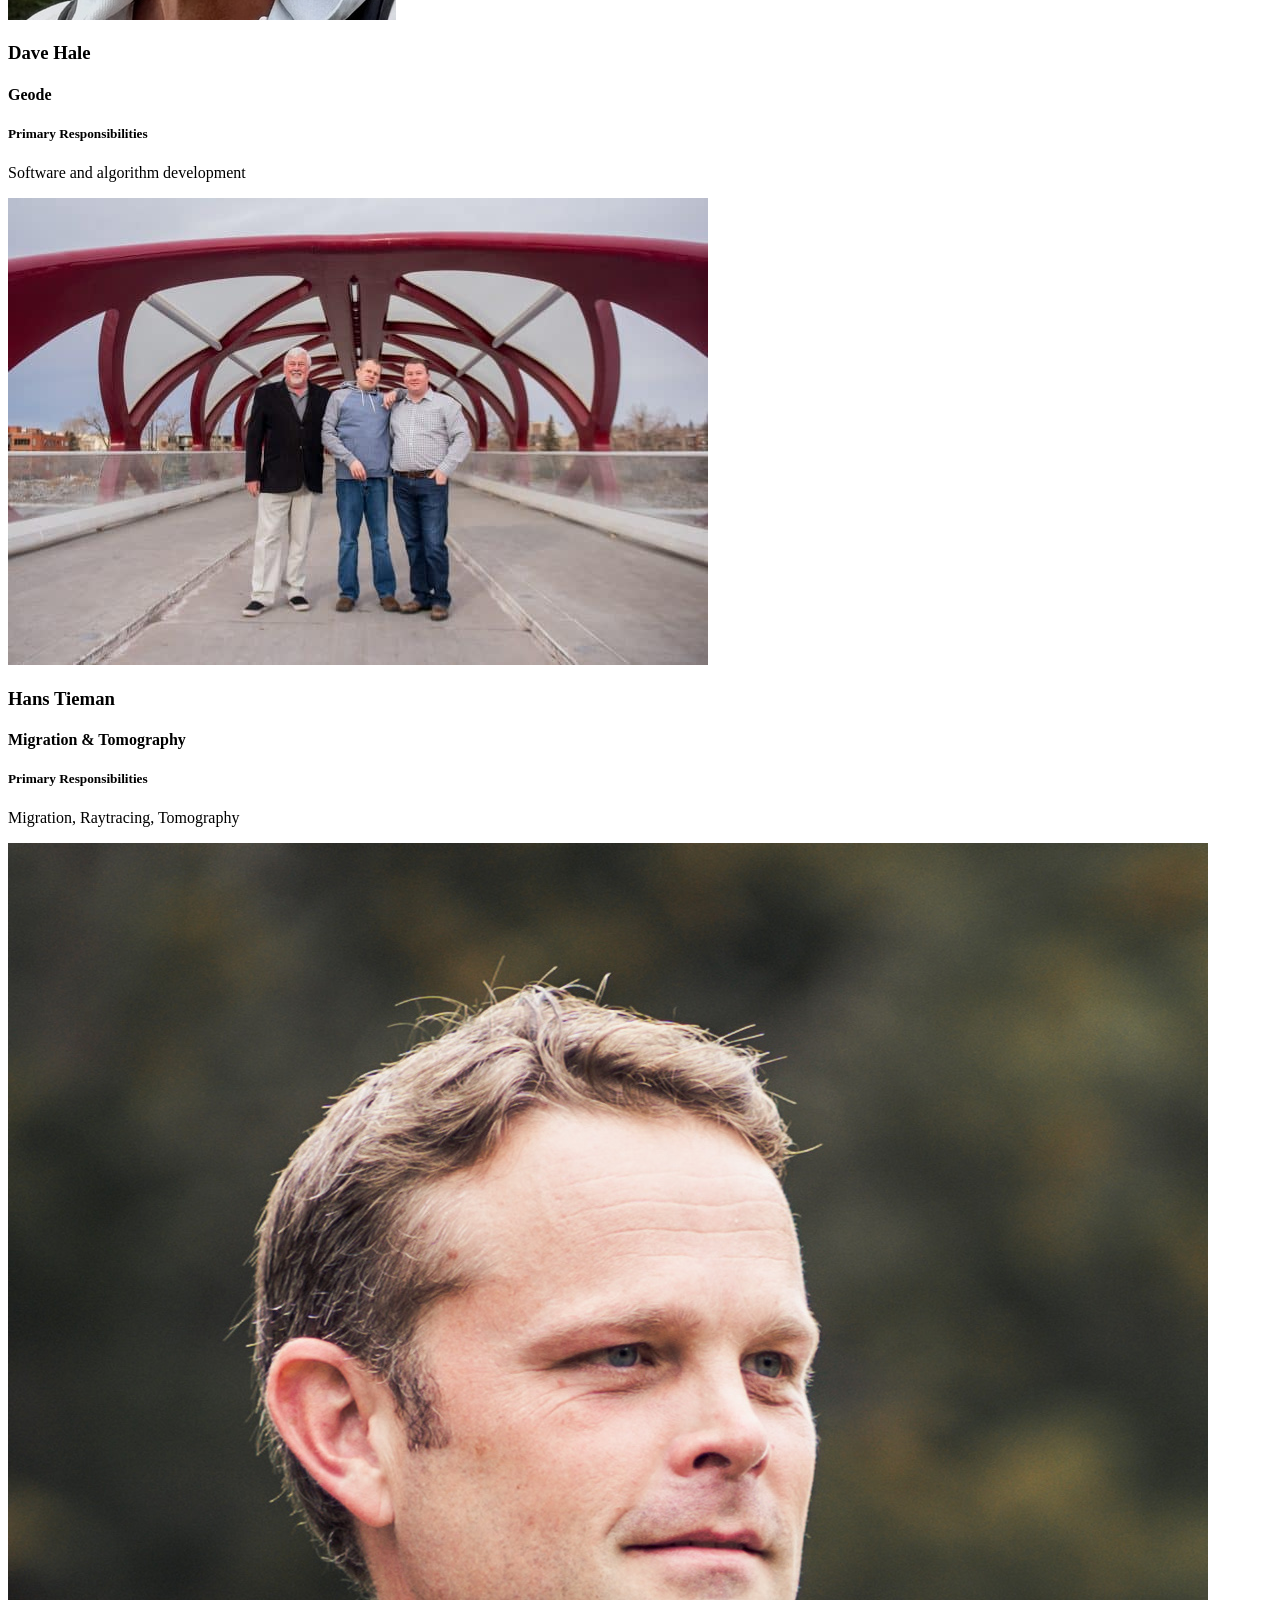
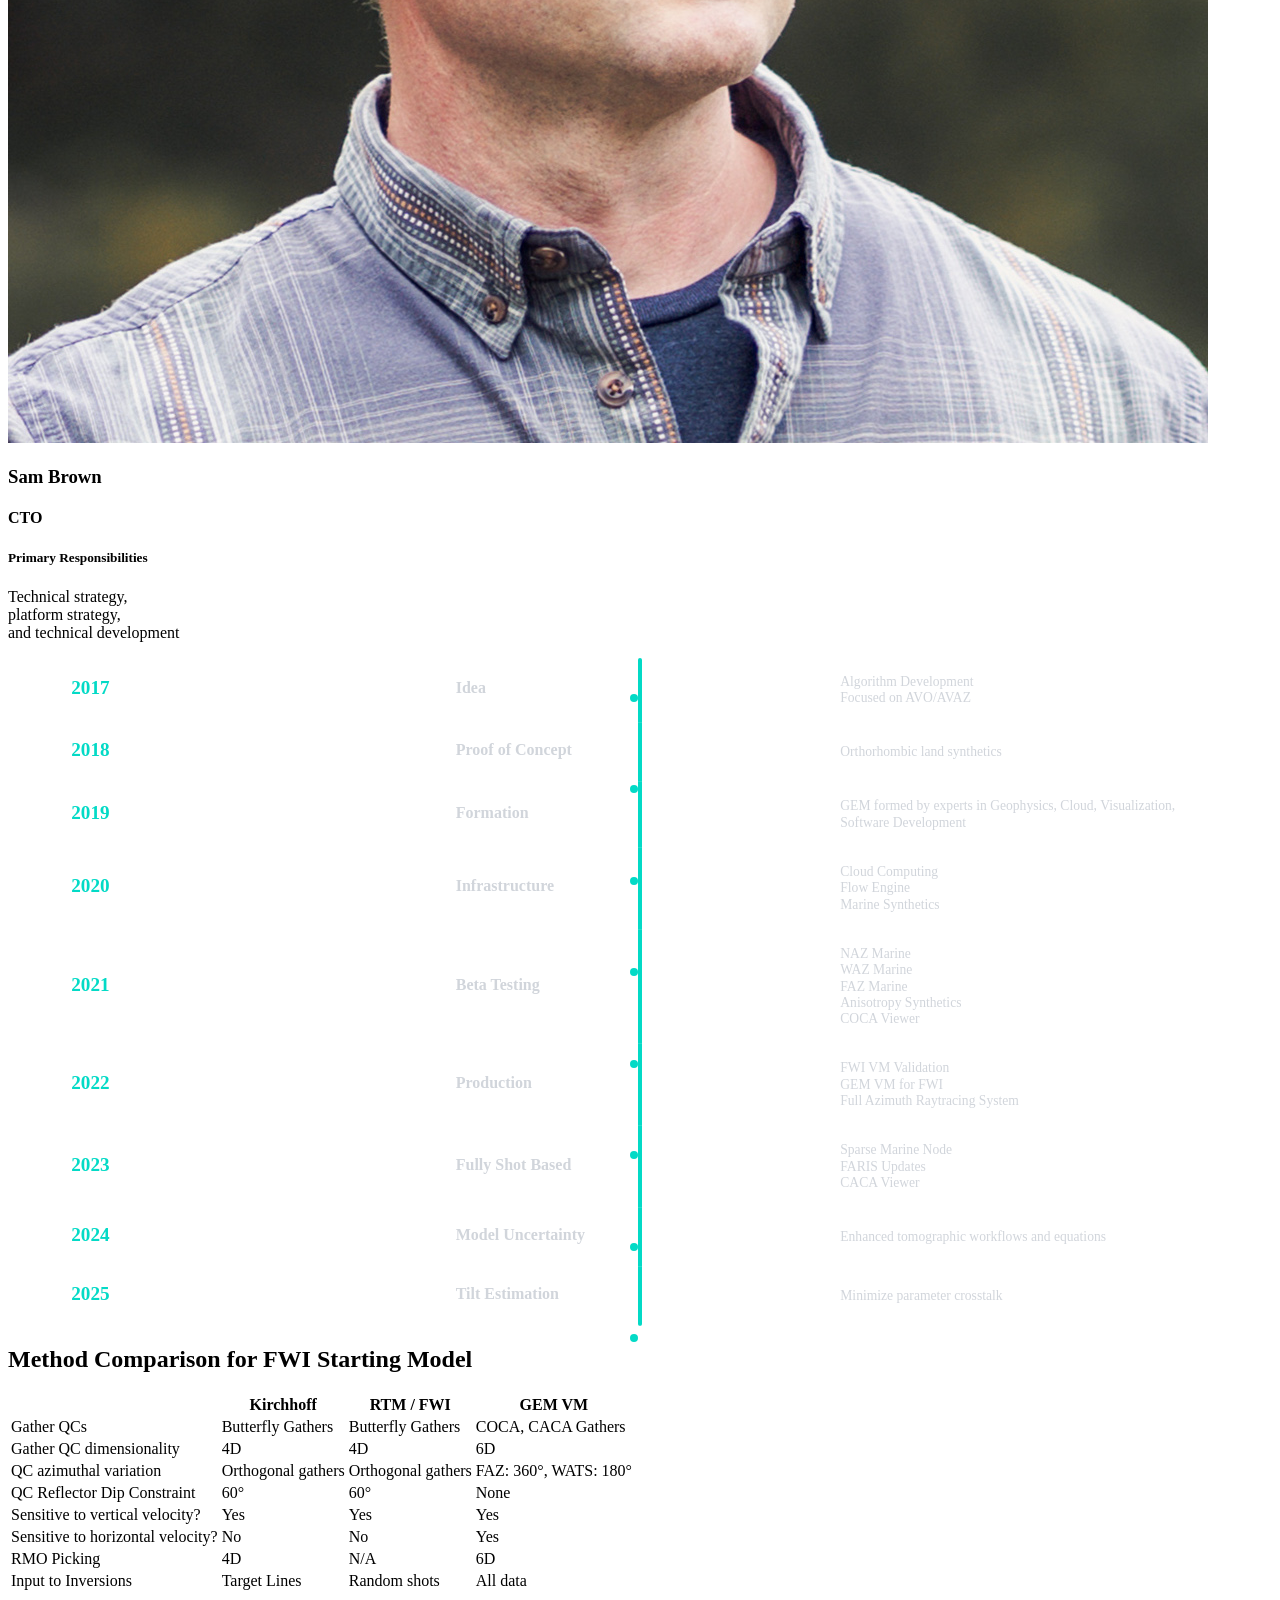
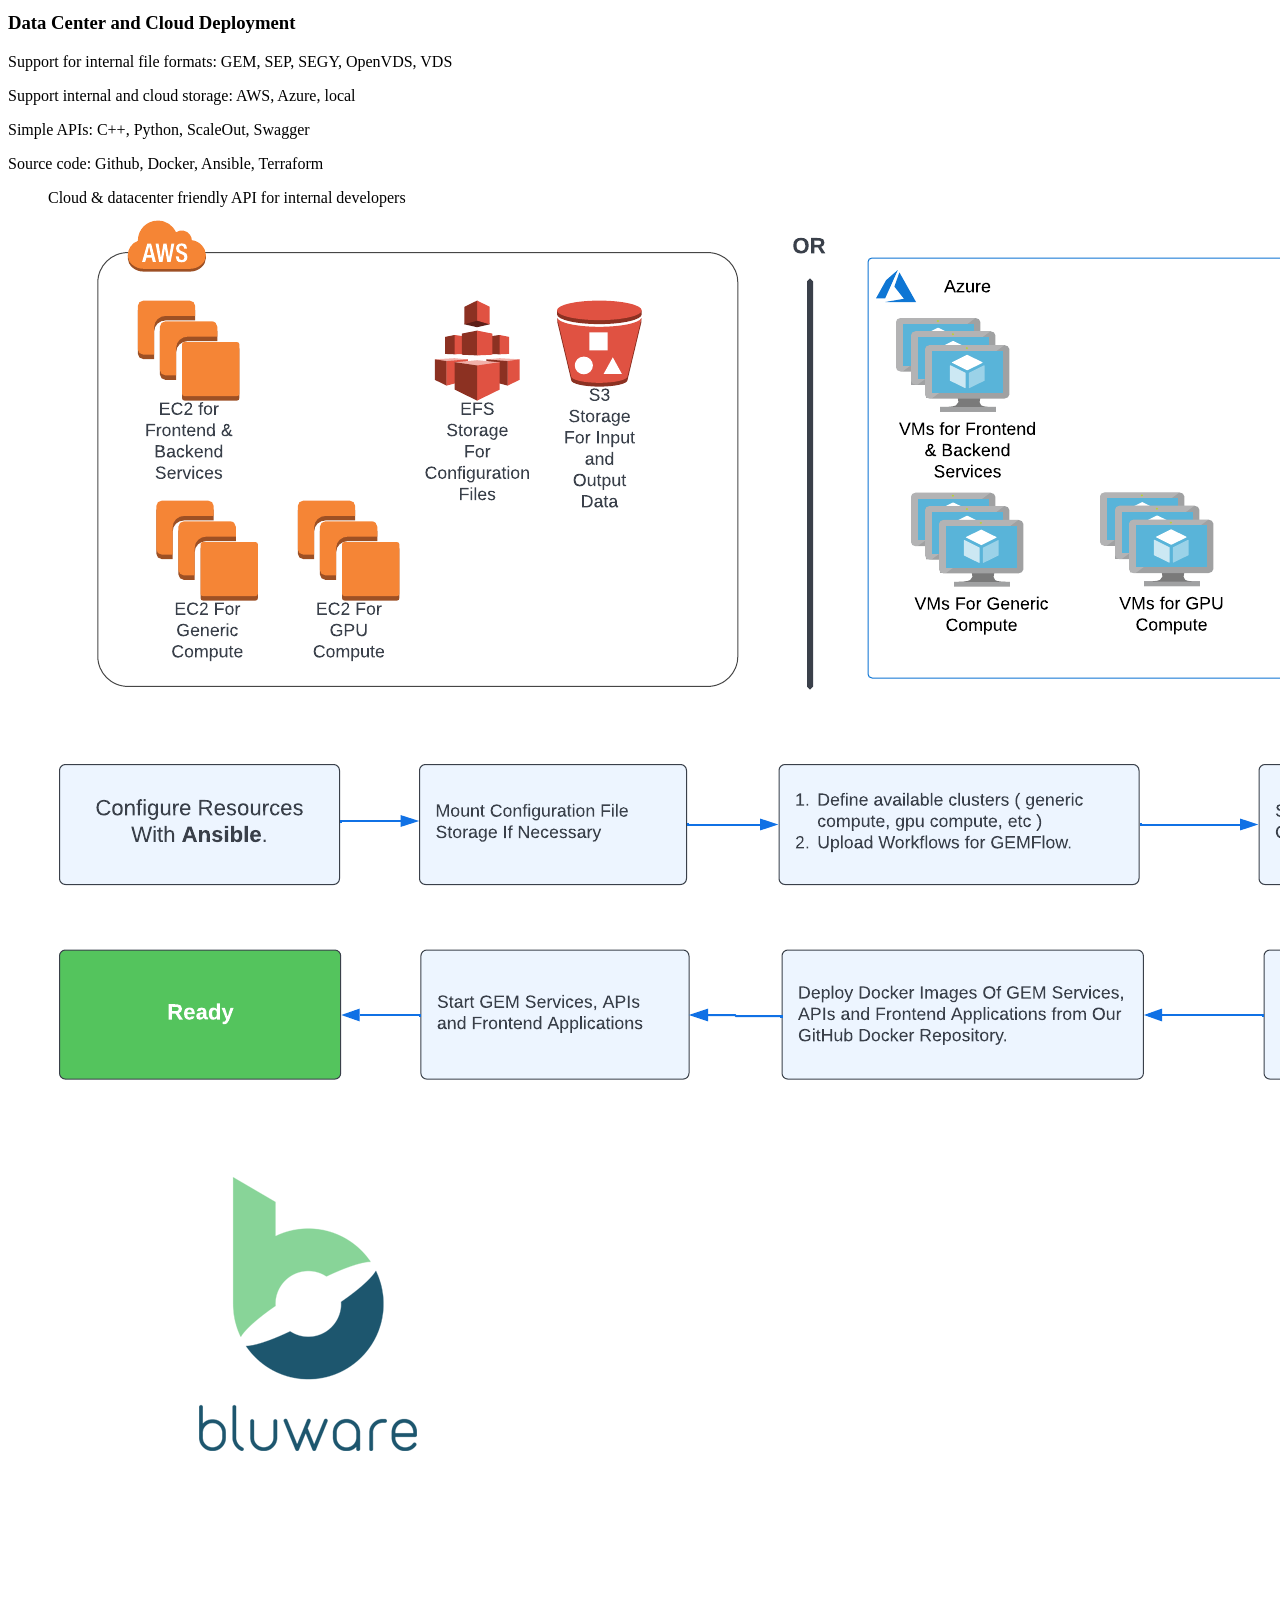
==== commit bddc718f: "add 3D effect" ====
--- a/index.html
+++ b/index.html
@@ -768,12 +768,13 @@
     <!-- Funnel image on the right -->
     <div class="md:w-1/2 relative w-full max-w-sm perspective">
       <div class="funnel relative mx-auto mt-10 w-88 h-64 flex flex-col items-center justify-start">
+      <div class="cup-top"></div>
       <div class="absolute top-0 left-1/2 transform -translate-x-1/2 w-full h-full bg-gradient-to-b from-gray-700 via-gray-800 to-gray-900 clip-path-triangle shadow-inner"></div>
 
         <!-- Error balls -->
-        <div class="ball bg-red-500 text-white absolute top-28">Anisotropy Error</div>
-        <div class="ball bg-yellow-500 text-white absolute left-1/2 top-8">Velocity Error</div>
-        <div class="ball bg-green-500 text-white absolute right-1/2 top-22">Tilt Error</div>
+        <div class="ball bg-red-500 text-white absolute top-12">Anisotropy Error</div>
+        <div class="ball bg-yellow-500 text-white absolute left-1/2 top-32">Velocity Error</div>
+        <div class="ball bg-green-500 text-white absolute right-1/2 top-36">Tilt Error</div>
 
 
       </div>
@@ -798,12 +799,13 @@
     <!-- Funnel image on the right -->
     <div class="md:w-1/2 relative w-full max-w-sm perspective">
       <div class="funnel relative mx-auto mt-10 w-88 h-64 flex flex-col items-center justify-start">
+      <div class="cup-top"></div>
       <div class="absolute top-0 left-1/2 transform -translate-x-1/2 w-full h-full bg-gradient-to-b from-gray-700 via-gray-800 to-gray-900 clip-path-triangle shadow-inner"></div>
 
         <!-- Error balls -->
-        <div class="smallball bg-red-500 text-white absolute top-28">Anisotropy Error</div>
-        <div class="ball bg-yellow-500 text-white absolute left-1/2 top-8">Velocity Error</div>
-        <div class="smallball bg-green-500 text-white absolute right-1/2 top-22">Slope Error</div>
+        <div class="smallball bg-red-500 text-white absolute top-12">Anisotropy Error</div>
+        <div class="ball bg-yellow-500 text-white absolute left-1/2 top-32">Velocity Error</div>
+        <div class="smallball bg-green-500 text-white absolute right-1/2 top-48">Slope Error</div>
 
 
       </div>
@@ -815,29 +817,50 @@
 </section>
 
 <style>
-/* Perspective container for 3D effect */
-.perspective {
-  perspective: 900px;
-}
-
-.clip-path-triangle {
-  clip-path: polygon(0% 0%, 100% 0%, 70% 100%, 30% 100%);
-}
-
-/* Balls inside funnel */
-.ball {
-    width: 140px;
-    height: 90px;
-    border-radius: 50%;
-    display: flex;
-    align-items: center;
-    justify-content: center;
-    font-weight: bold;
-    font-size: 14px;
-    opacity: 0;
-    margin: 5px 0;
-    animation: drop 0.8s forwards;
-}
+  .clip-path-triangle {
+      clip-path: polygon(0% 0%, 100% 0%, 70% 100%, 30% 100%);
+  }
+
+  .perspective {
+      perspective: 1000px;
+  }
+
+  .ball {
+      padding: 30px 20px;
+      border-radius: 50%;
+      font-size: 12px;
+      font-weight: bold;
+      box-shadow: 0 4px 6px rgba(0, 0, 0, 0.3);
+      z-index: 1;
+      animation: drop 1.8s forwards;
+  }
+
+  /* 3D oval top */
+  .cup-top {
+      position: absolute;
+      top: -15px;
+      left: 0;
+      width: 100%;
+      height: 30px;
+      background: radial-gradient(ellipse at center, #4b5563 0%, #1f2937 100%);
+      border-radius: 50%;
+      box-shadow: 
+          0 3px 8px rgba(0,0,0,0.2),
+          inset 0 -2px 5px rgba(0,0,0,0.1);
+      z-index: 2;
+  }
+
+  .cup-top::after {
+      content: '';
+      position: absolute;
+      top: 50%;
+      left: 50%;
+      transform: translate(-50%, -50%);
+      width: 90%;
+      height: 70%;
+      background: radial-gradient(ellipse at center, rgba(255,255,255,0.1) 0%, transparent 70%);
+      border-radius: 50%;
+  }
 
 .smallball {
     width: 60px;
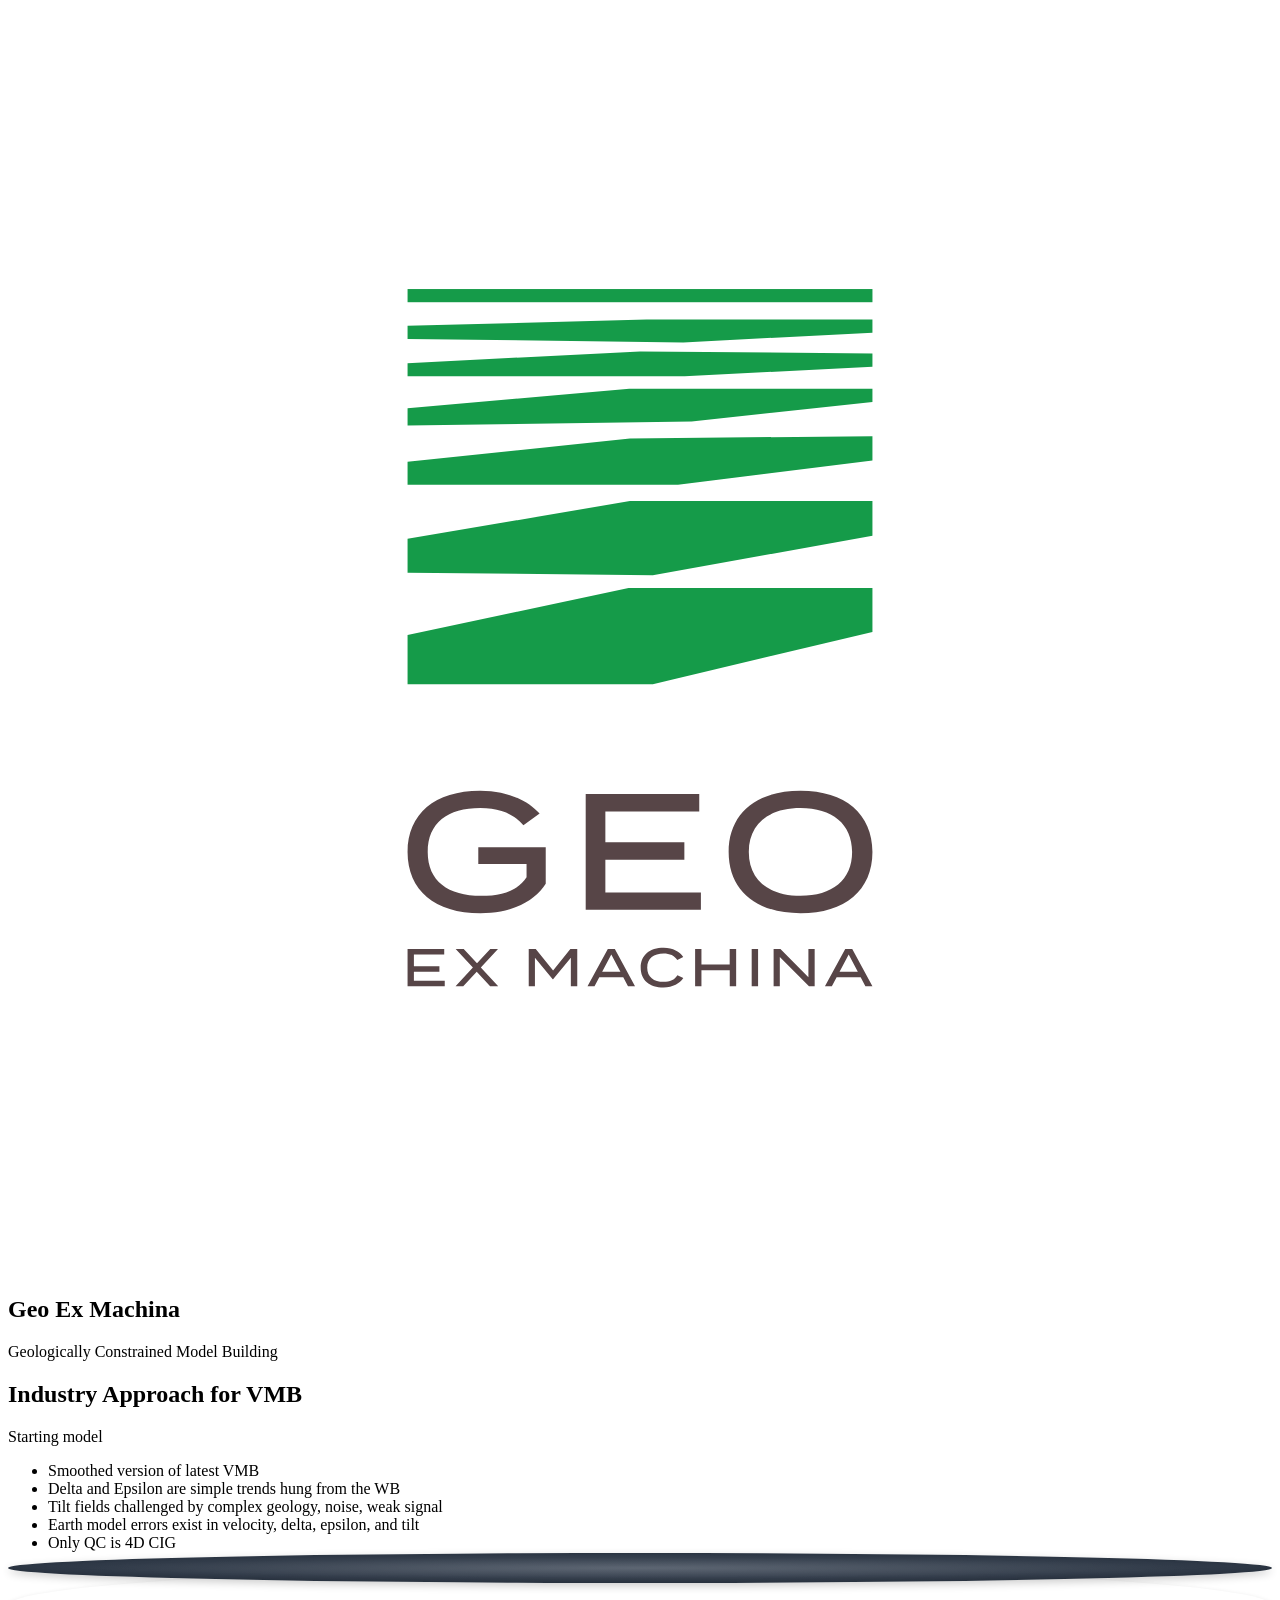
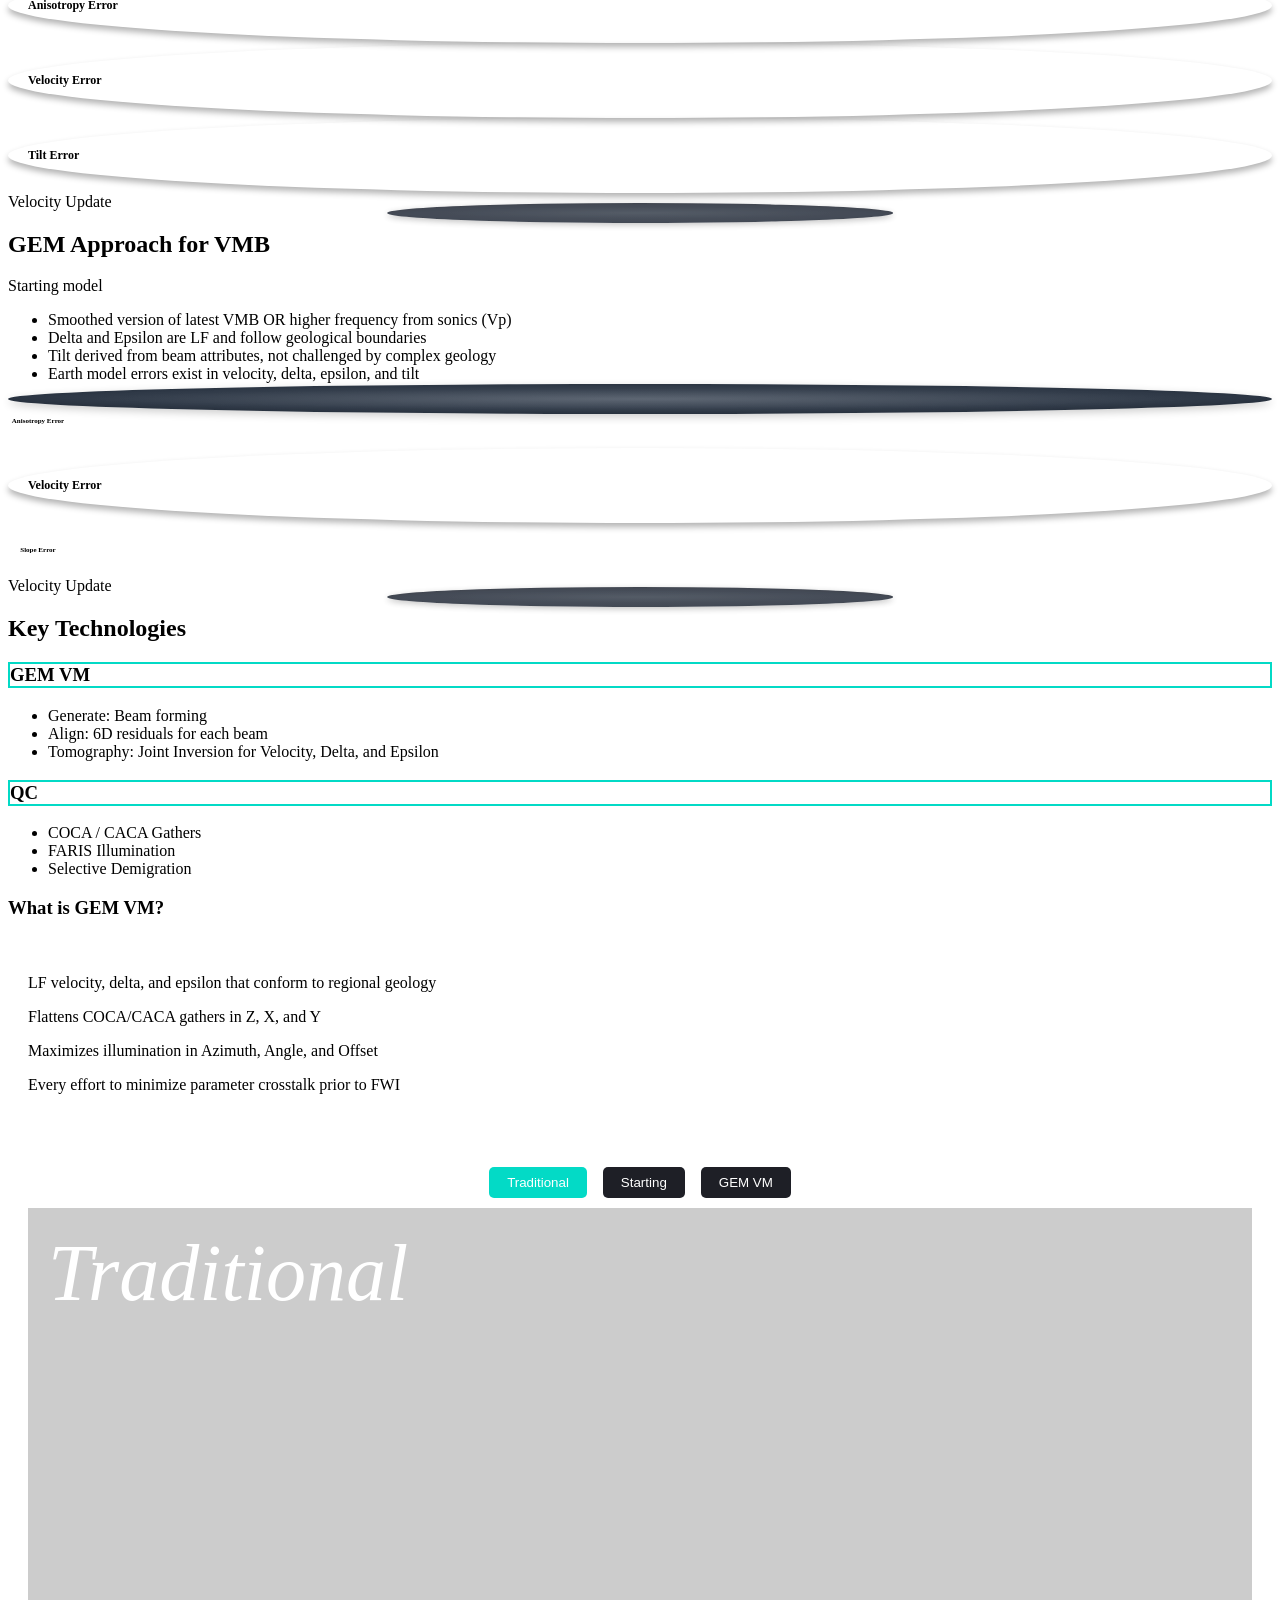
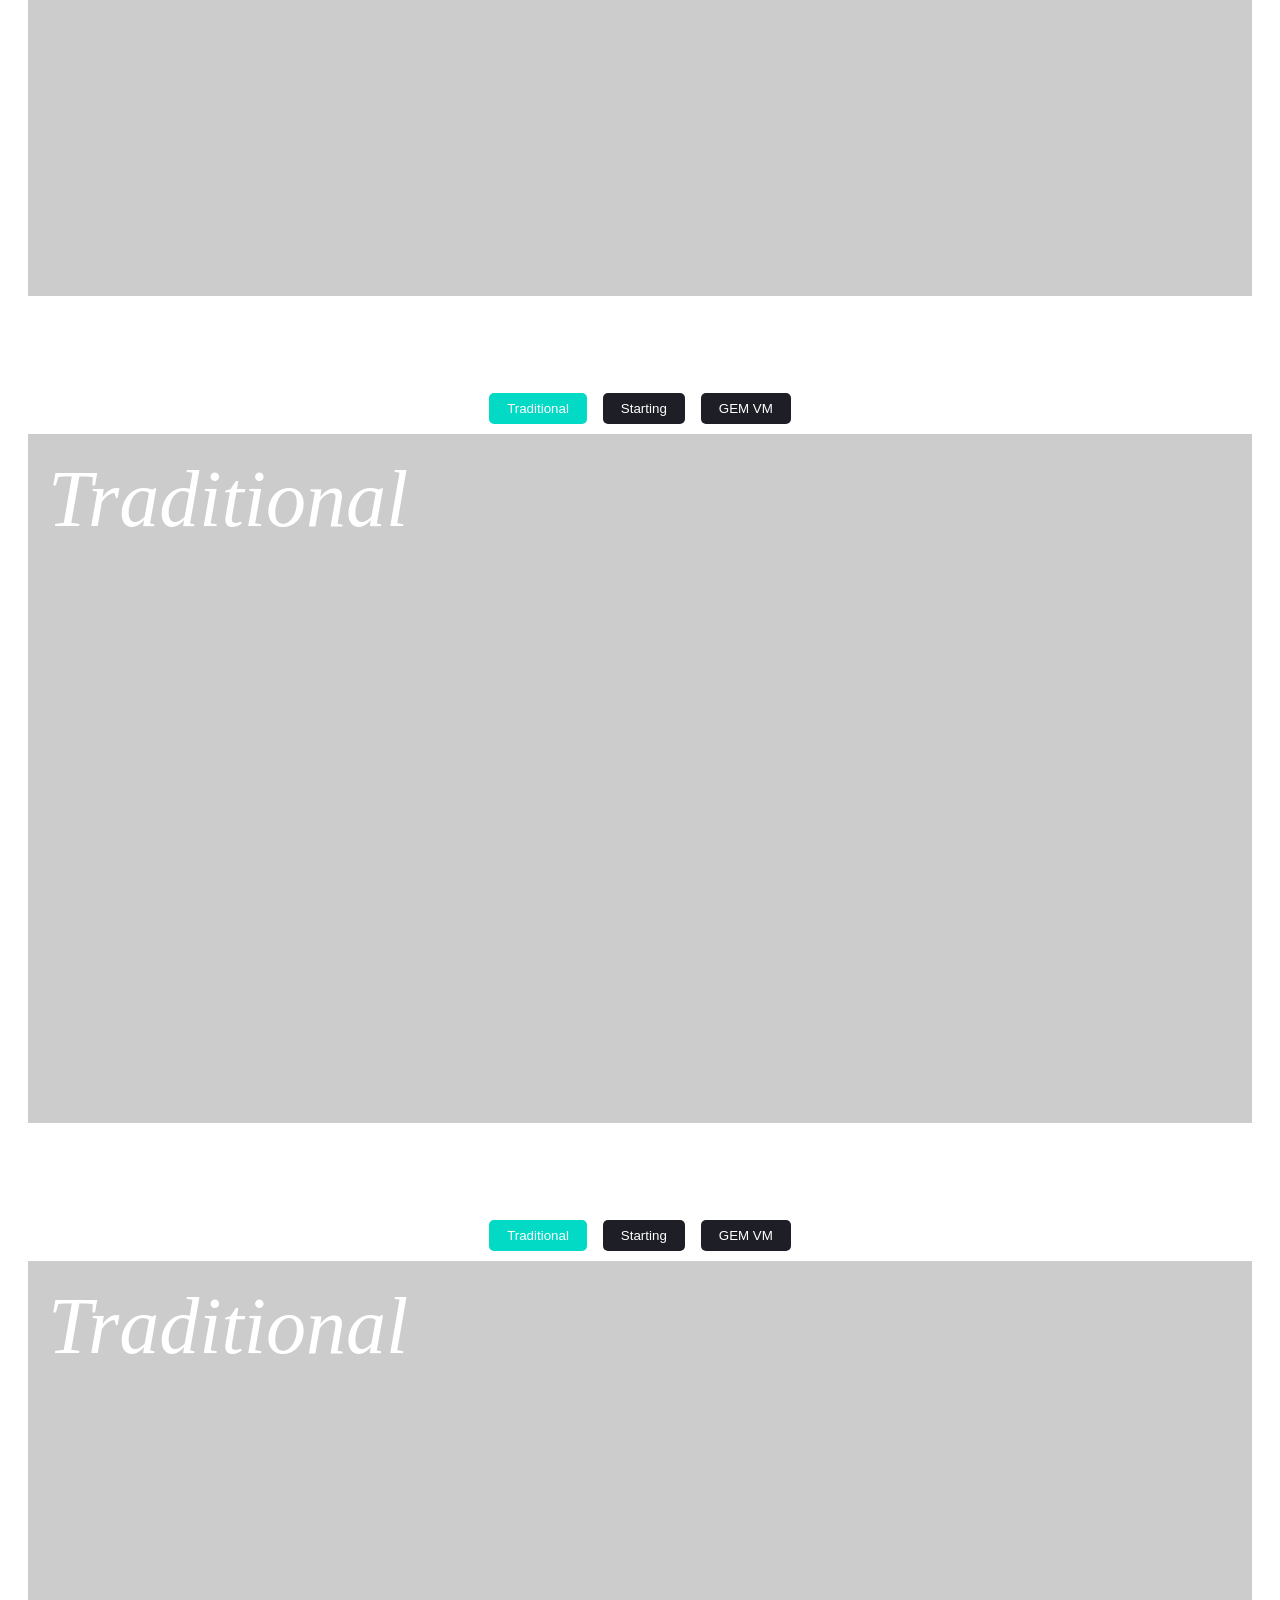
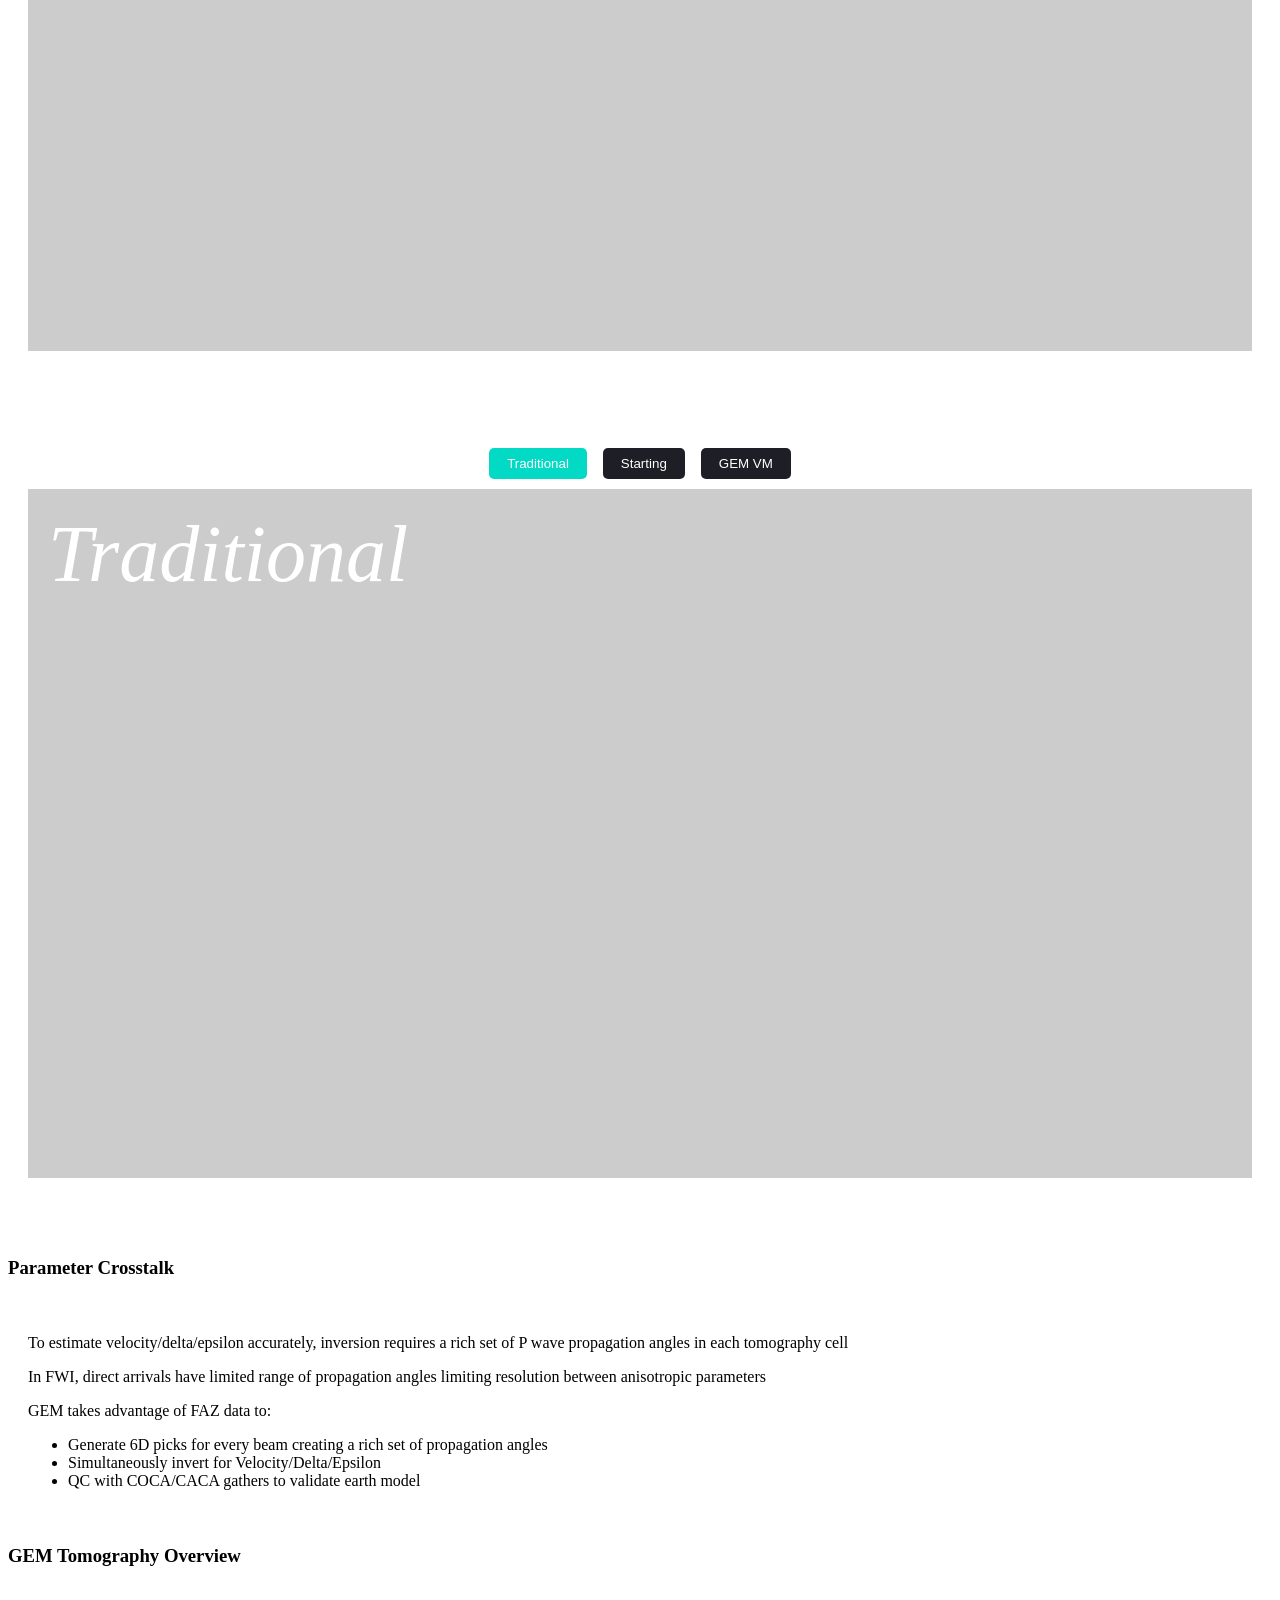
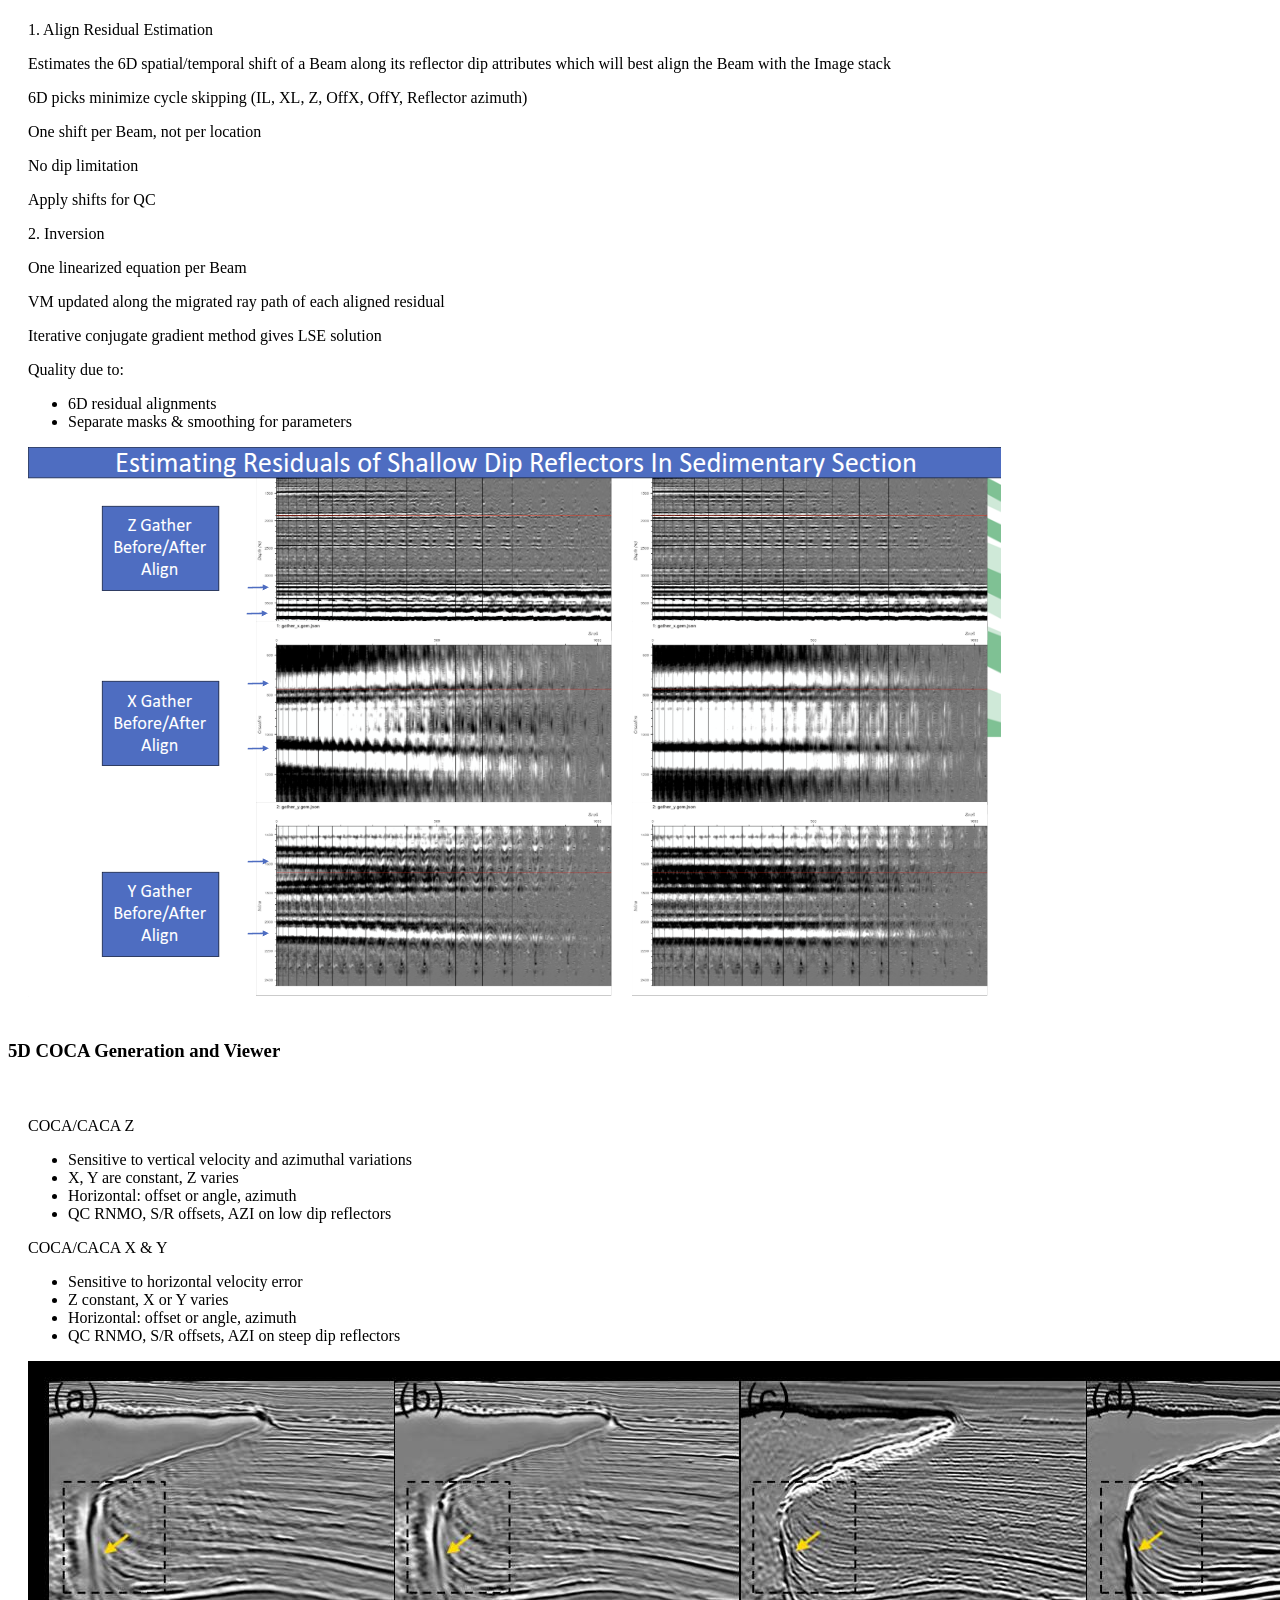
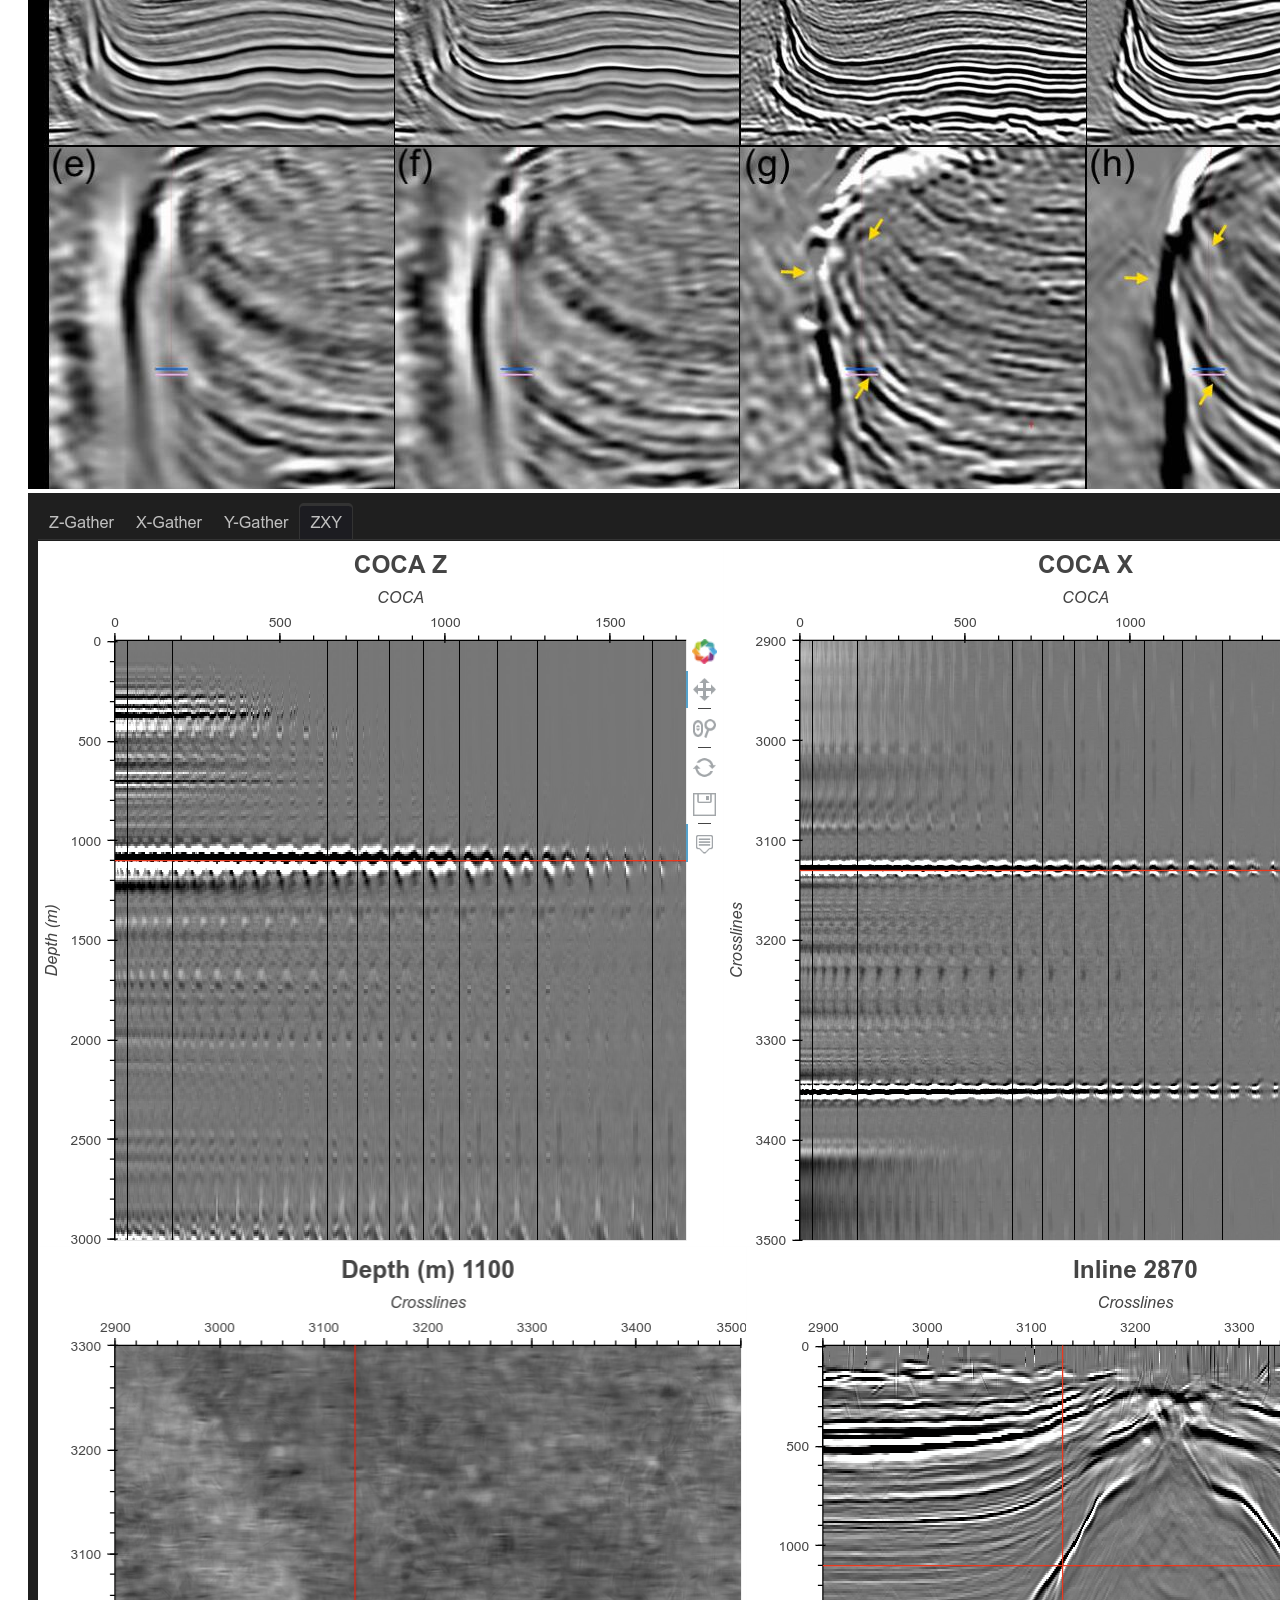
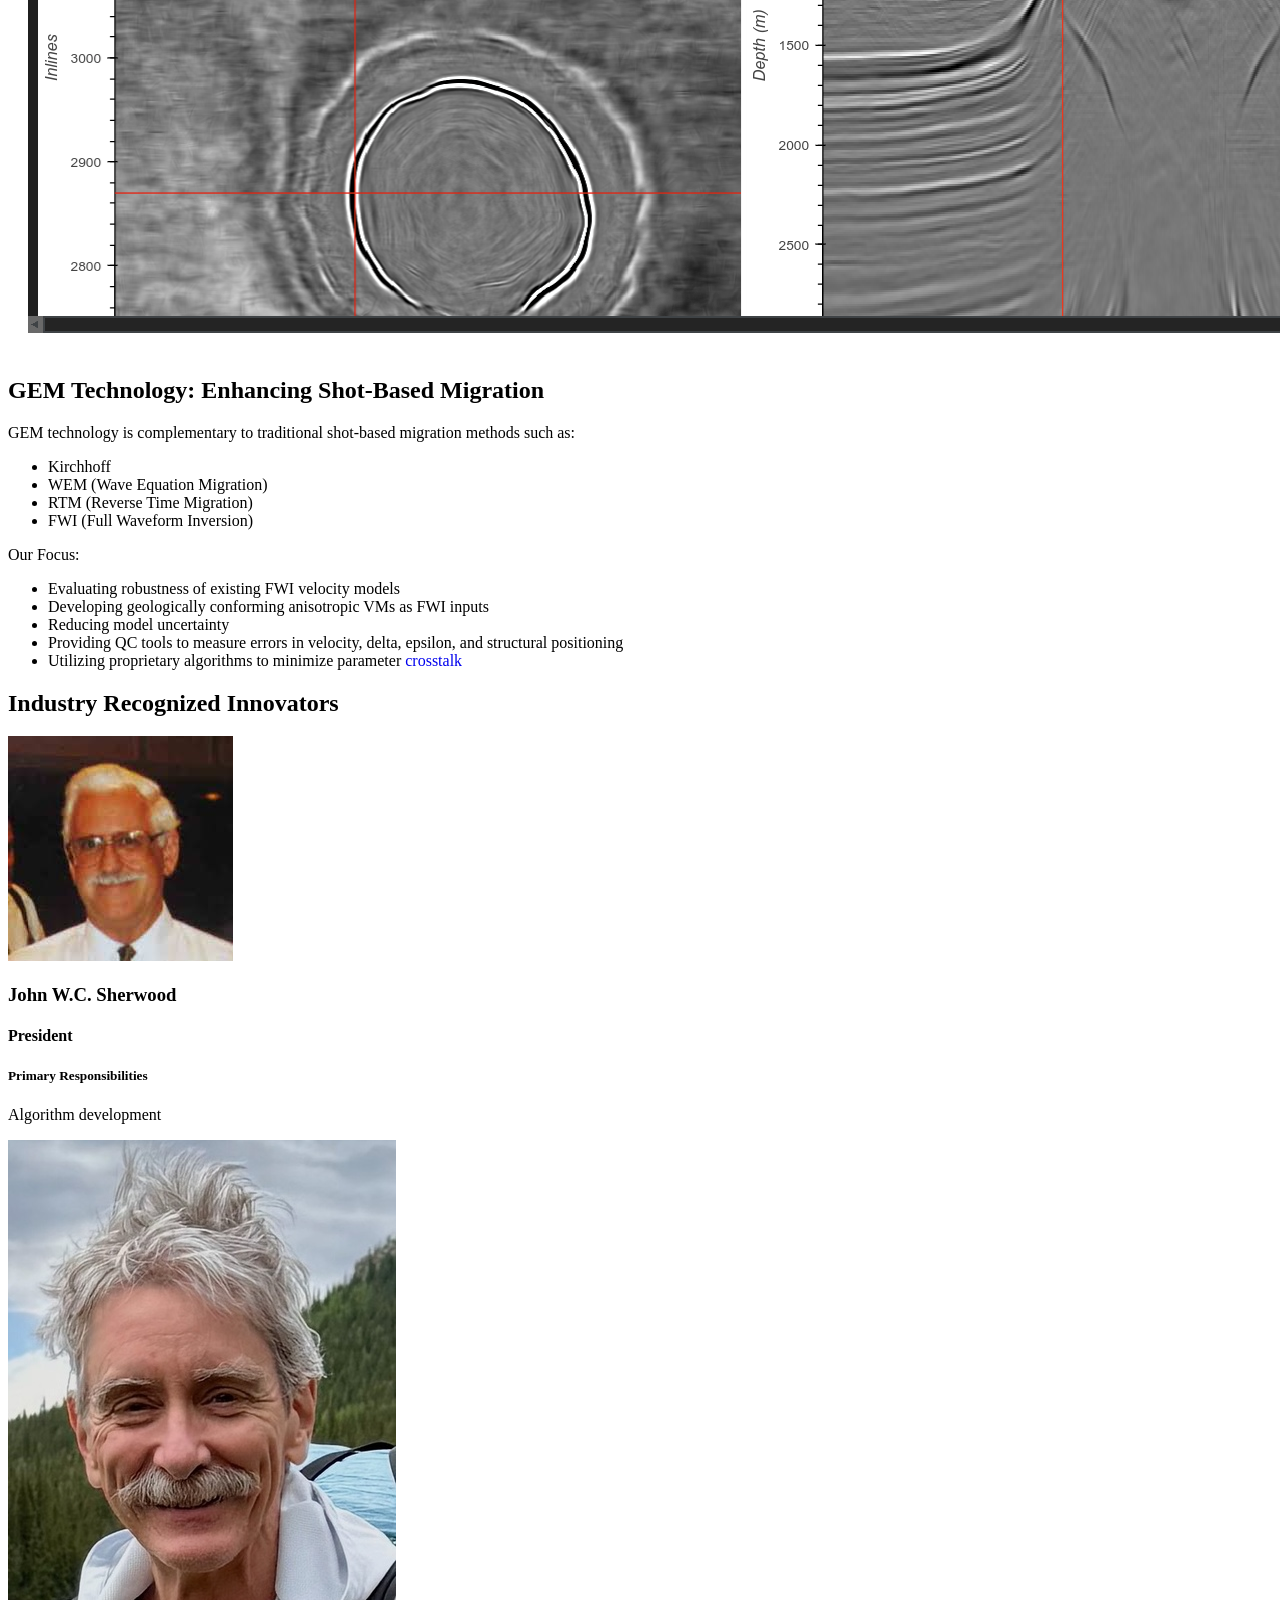
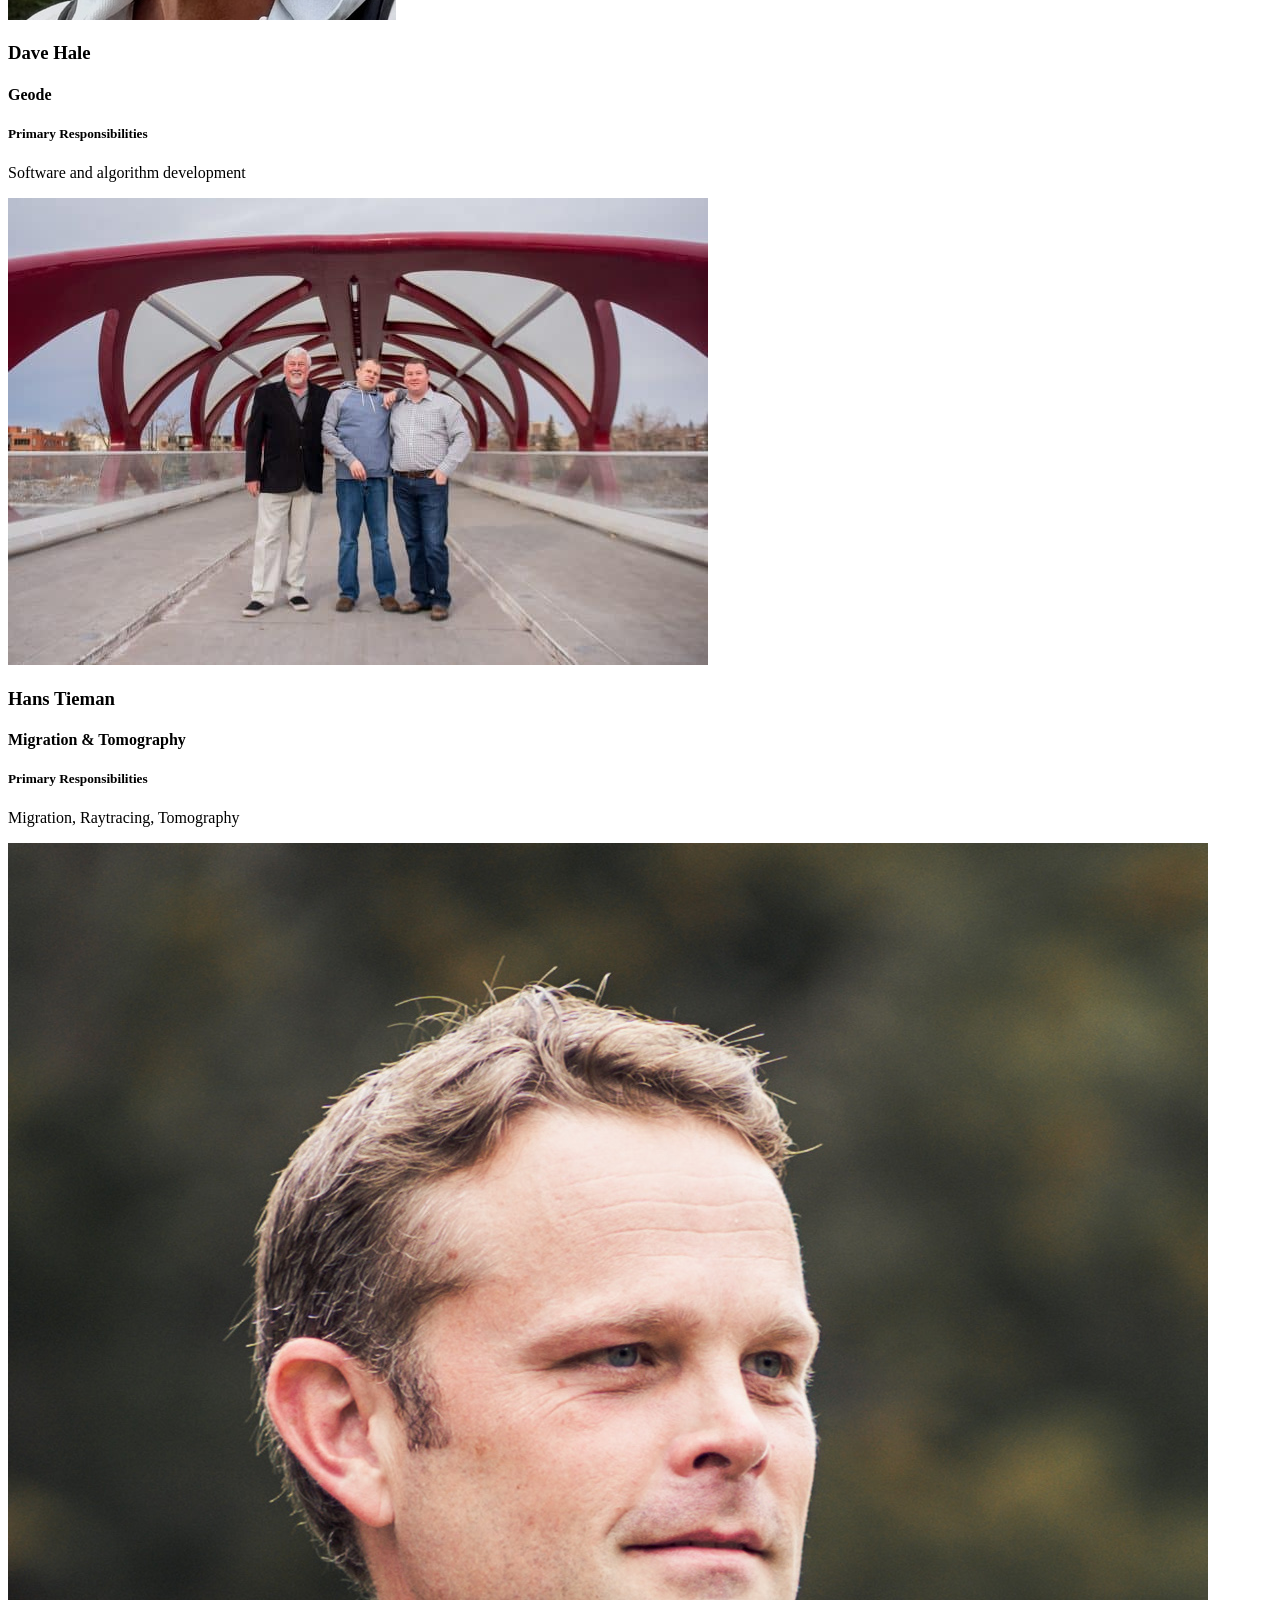
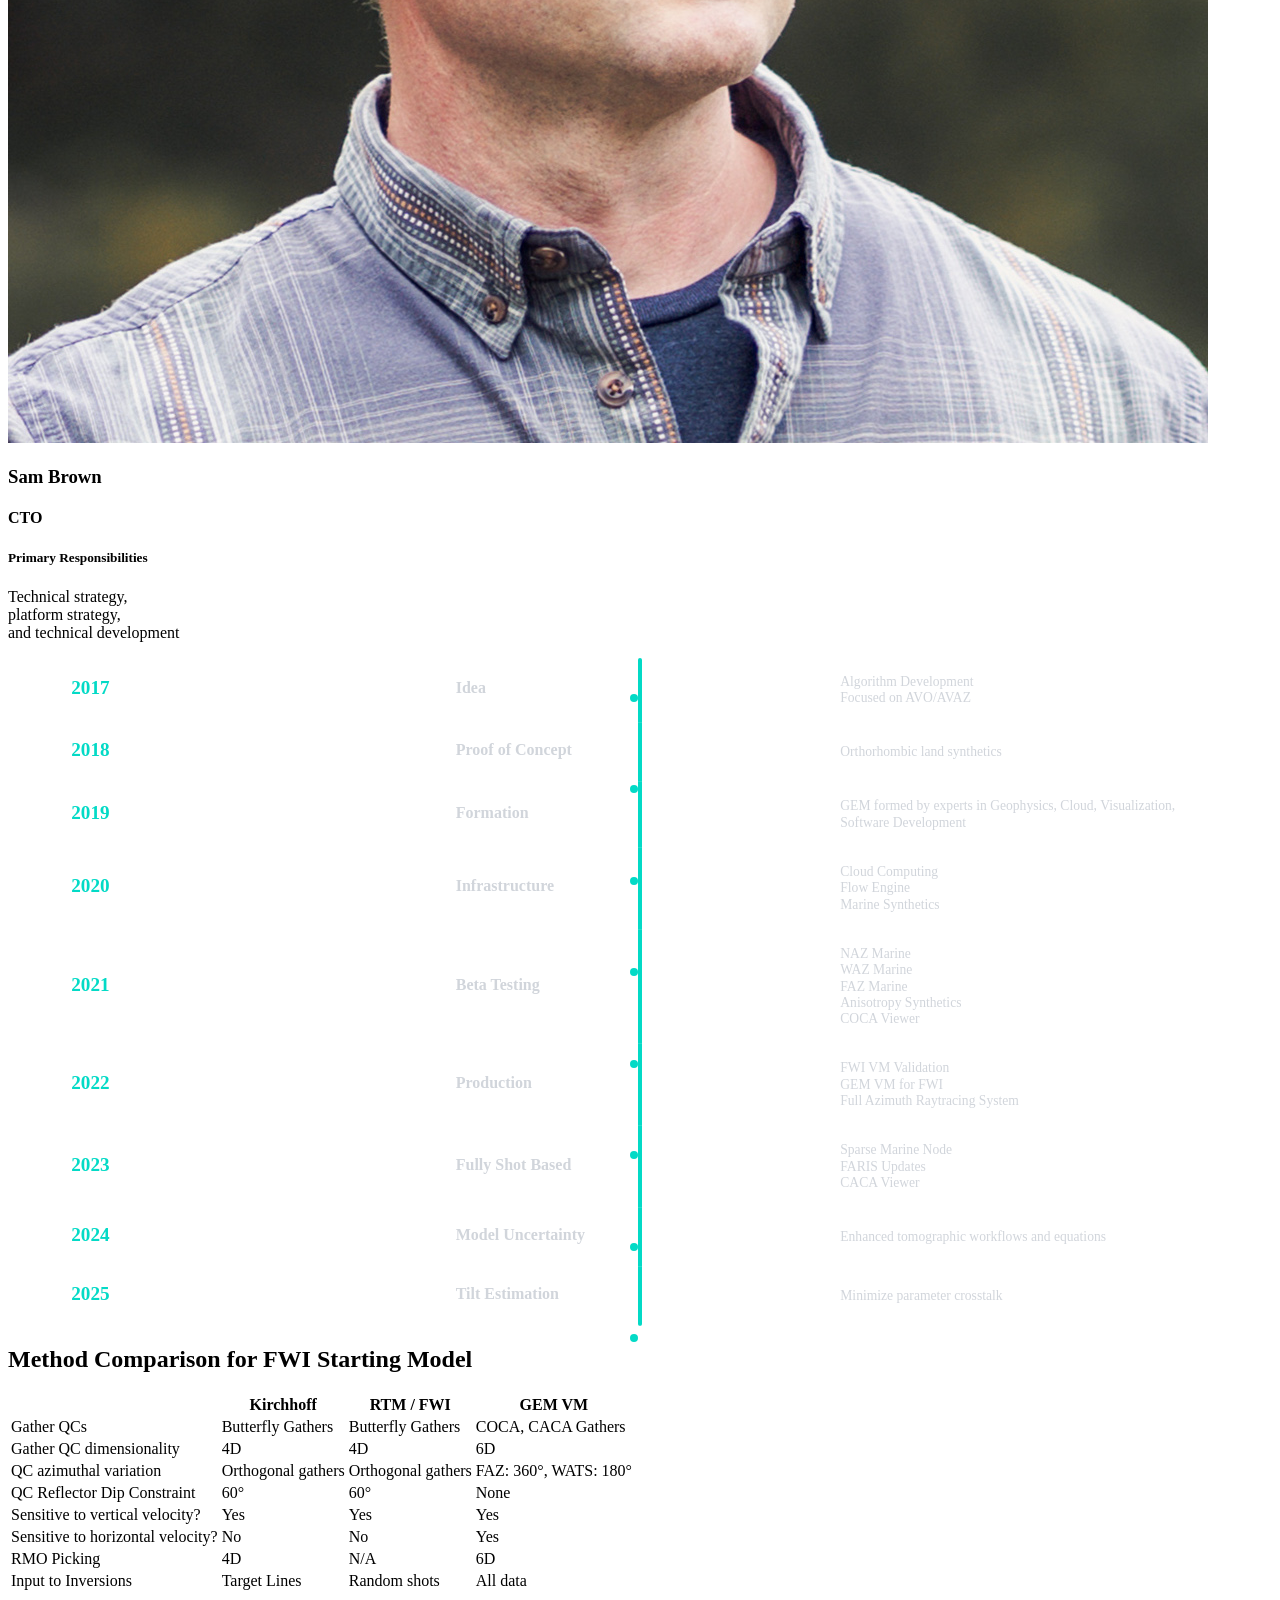
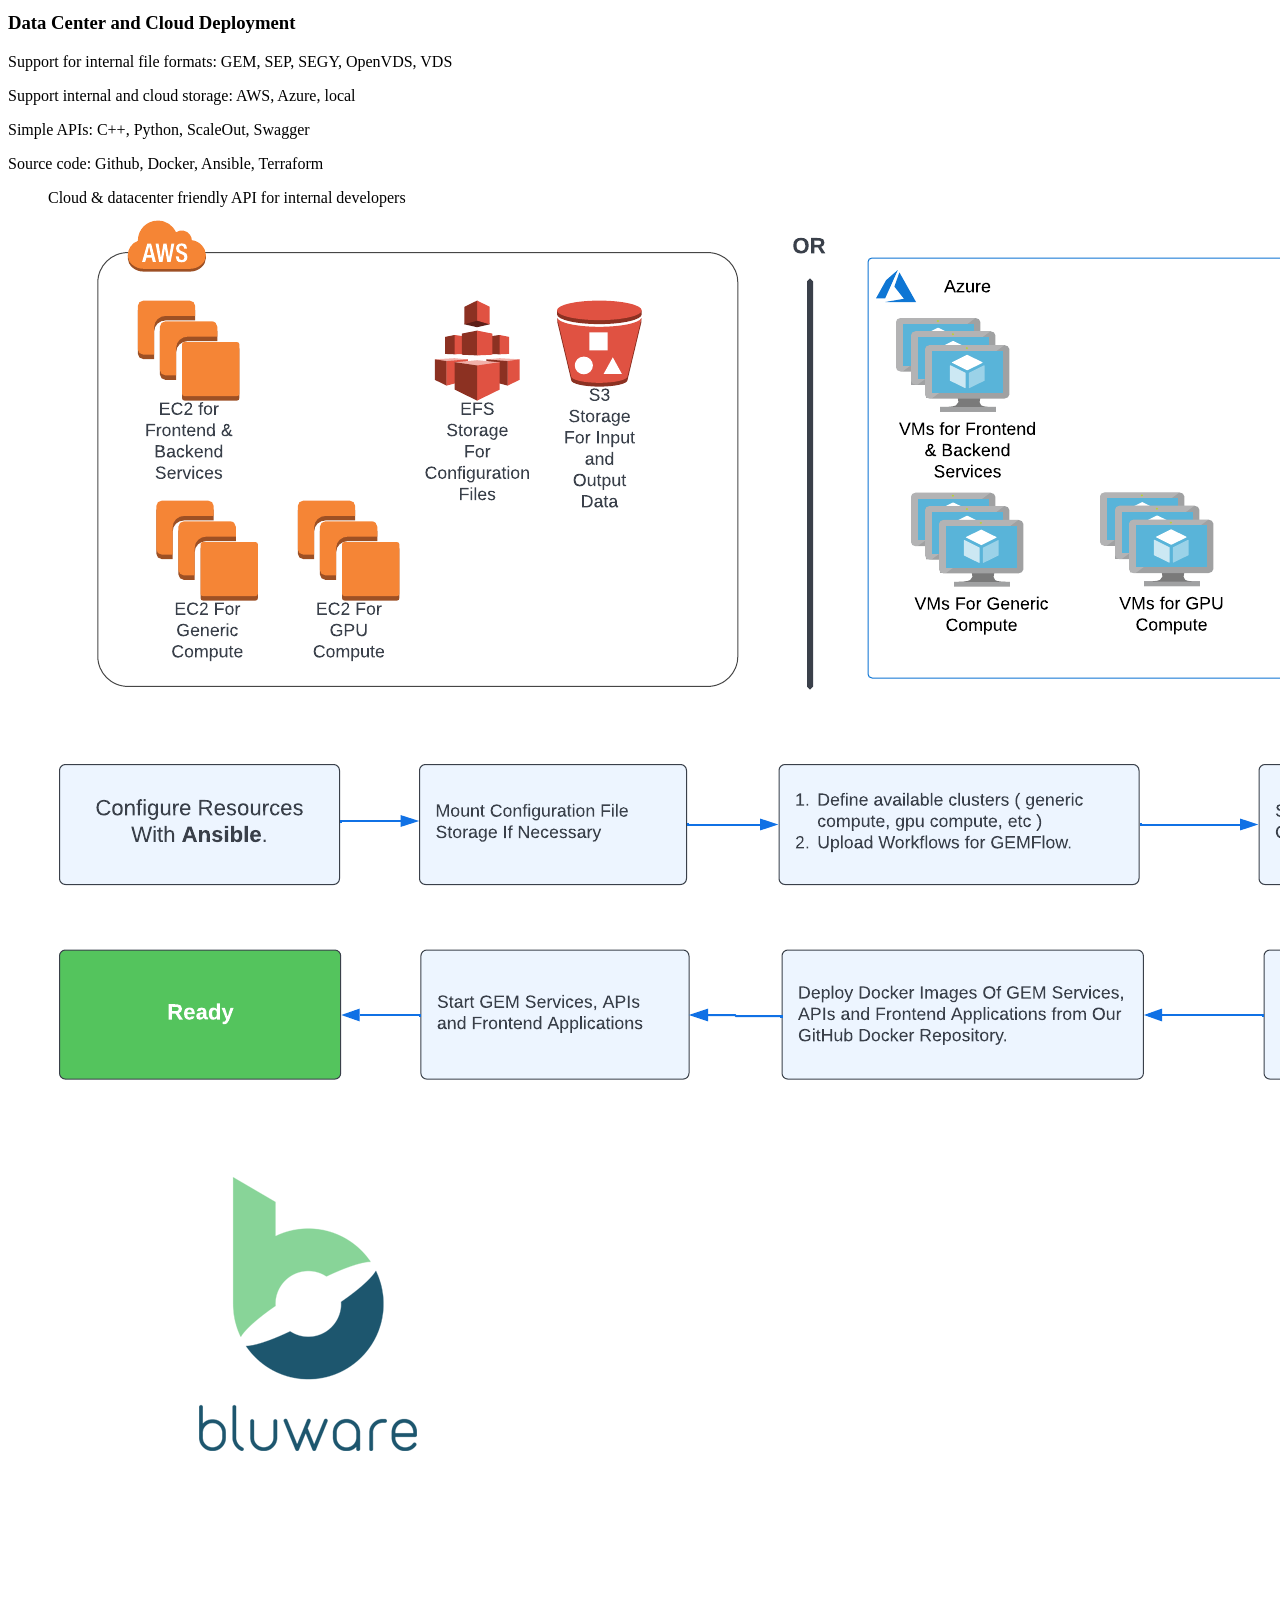
==== commit e48dc483: "add bottom" ====
--- a/index.html
+++ b/index.html
@@ -770,7 +770,7 @@
       <div class="funnel relative mx-auto mt-10 w-88 h-64 flex flex-col items-center justify-start">
       <div class="cup-top"></div>
       <div class="absolute top-0 left-1/2 transform -translate-x-1/2 w-full h-full bg-gradient-to-b from-gray-700 via-gray-800 to-gray-900 clip-path-triangle shadow-inner"></div>
-
+      <div class="cup-bottom"></div>
         <!-- Error balls -->
         <div class="ball bg-red-500 text-white absolute top-12">Anisotropy Error</div>
         <div class="ball bg-yellow-500 text-white absolute left-1/2 top-32">Velocity Error</div>
@@ -801,7 +801,7 @@
       <div class="funnel relative mx-auto mt-10 w-88 h-64 flex flex-col items-center justify-start">
       <div class="cup-top"></div>
       <div class="absolute top-0 left-1/2 transform -translate-x-1/2 w-full h-full bg-gradient-to-b from-gray-700 via-gray-800 to-gray-900 clip-path-triangle shadow-inner"></div>
-
+      <div class="cup-bottom"></div>
         <!-- Error balls -->
         <div class="smallball bg-red-500 text-white absolute top-12">Anisotropy Error</div>
         <div class="ball bg-yellow-500 text-white absolute left-1/2 top-32">Velocity Error</div>
@@ -875,7 +875,34 @@
     margin: 5px 0;
     animation: drop 1.8s forwards;
 }
-
+/* 3D oval bottom */
+.cup-bottom {
+    position: absolute;
+    bottom: -12px;
+    left: 50%;
+    transform: translateX(-50%);
+    width: 40%;
+    height: 20px;
+    background: radial-gradient(ellipse at center, #1f2937 0%, #111827 100%);
+    border-radius: 50%;
+    box-shadow: 
+        0 2px 6px rgba(0,0,0,0.3),
+        inset 0 1px 3px rgba(0,0,0,0.2);
+    z-index: 0;
+    opacity: 0.8
+}
+
+.cup-bottom::after {
+    content: '';
+    position: absolute;
+    top: 50%;
+    left: 50%;
+    transform: translate(-50%, -50%);
+    width: 80%;
+    height: 60%;
+    background: radial-gradient(ellipse at center, rgba(255,255,255,0.05) 0%, transparent 70%);
+    border-radius: 50%;
+}
 /* Sequential animation for balls */
 .ball:nth-child(1) { animation-delay: 0.2s; }
 .ball:nth-child(2) { animation-delay: 0.4s; }
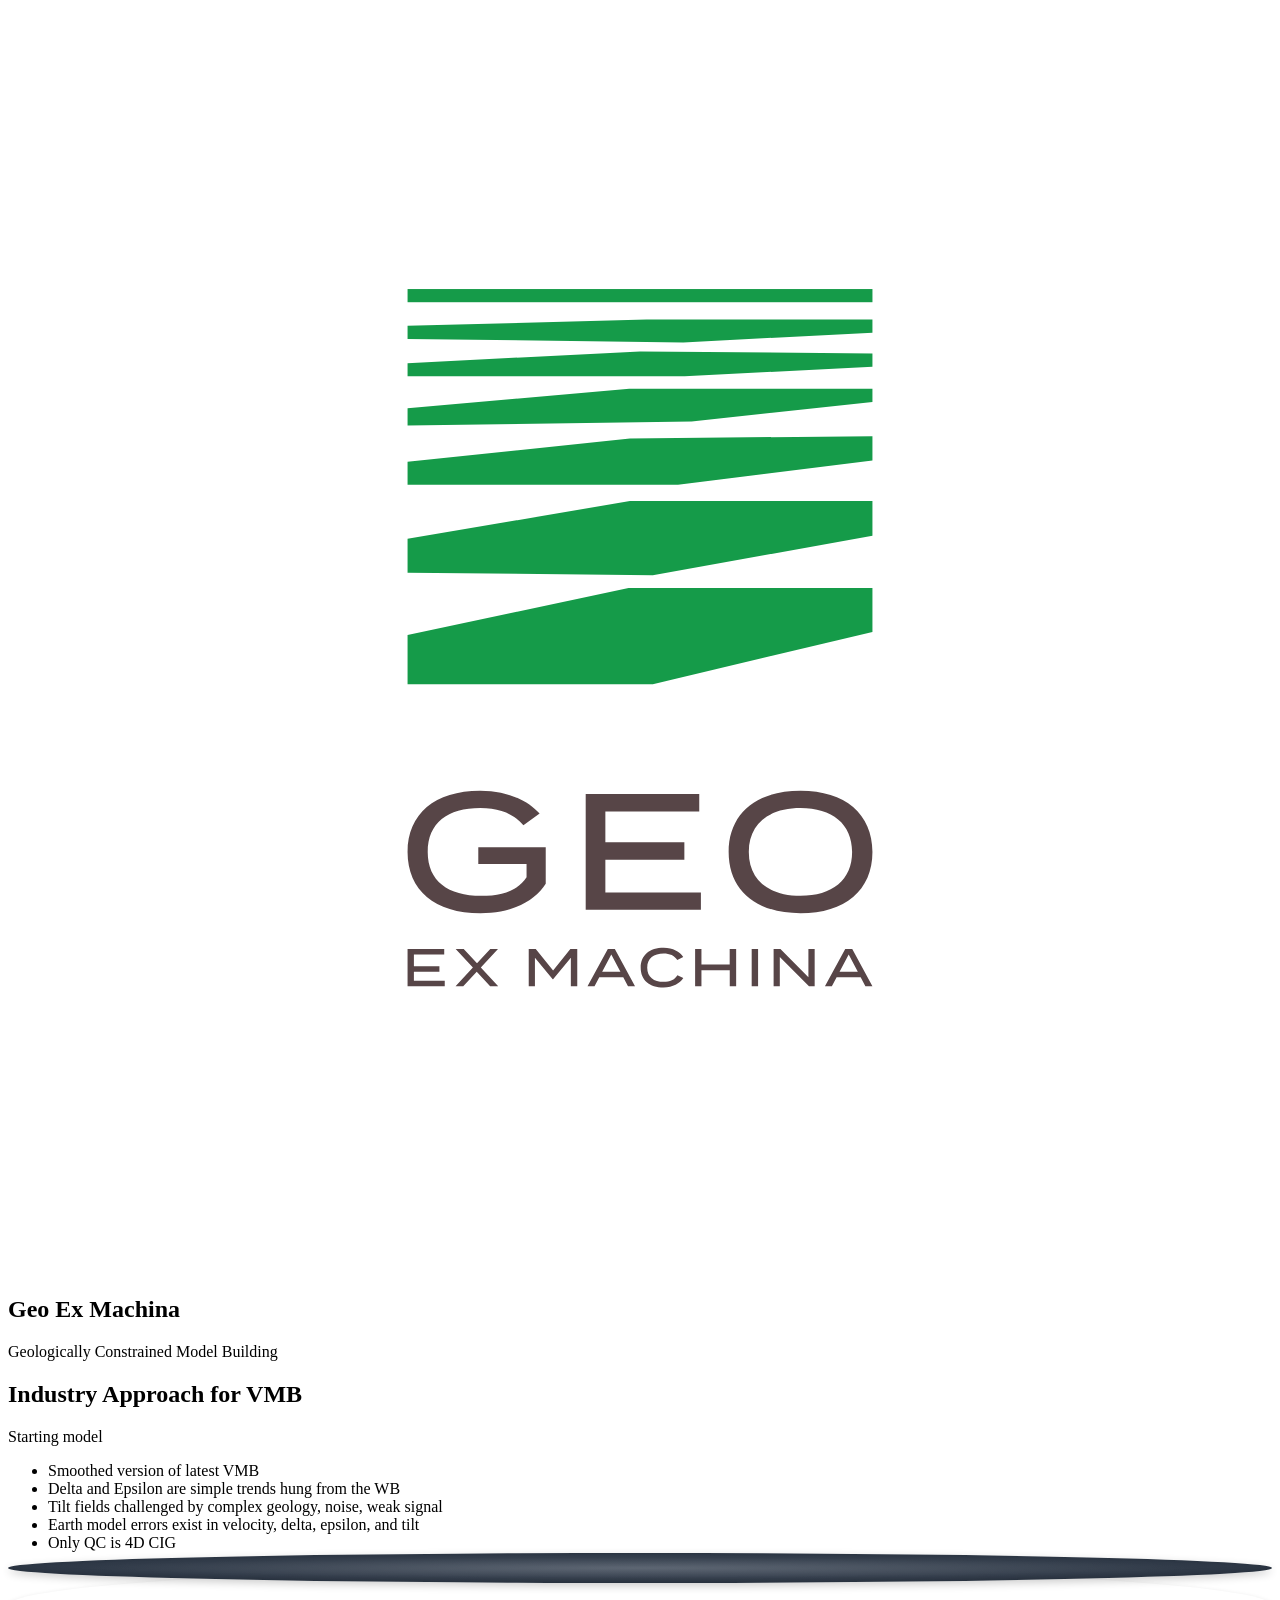
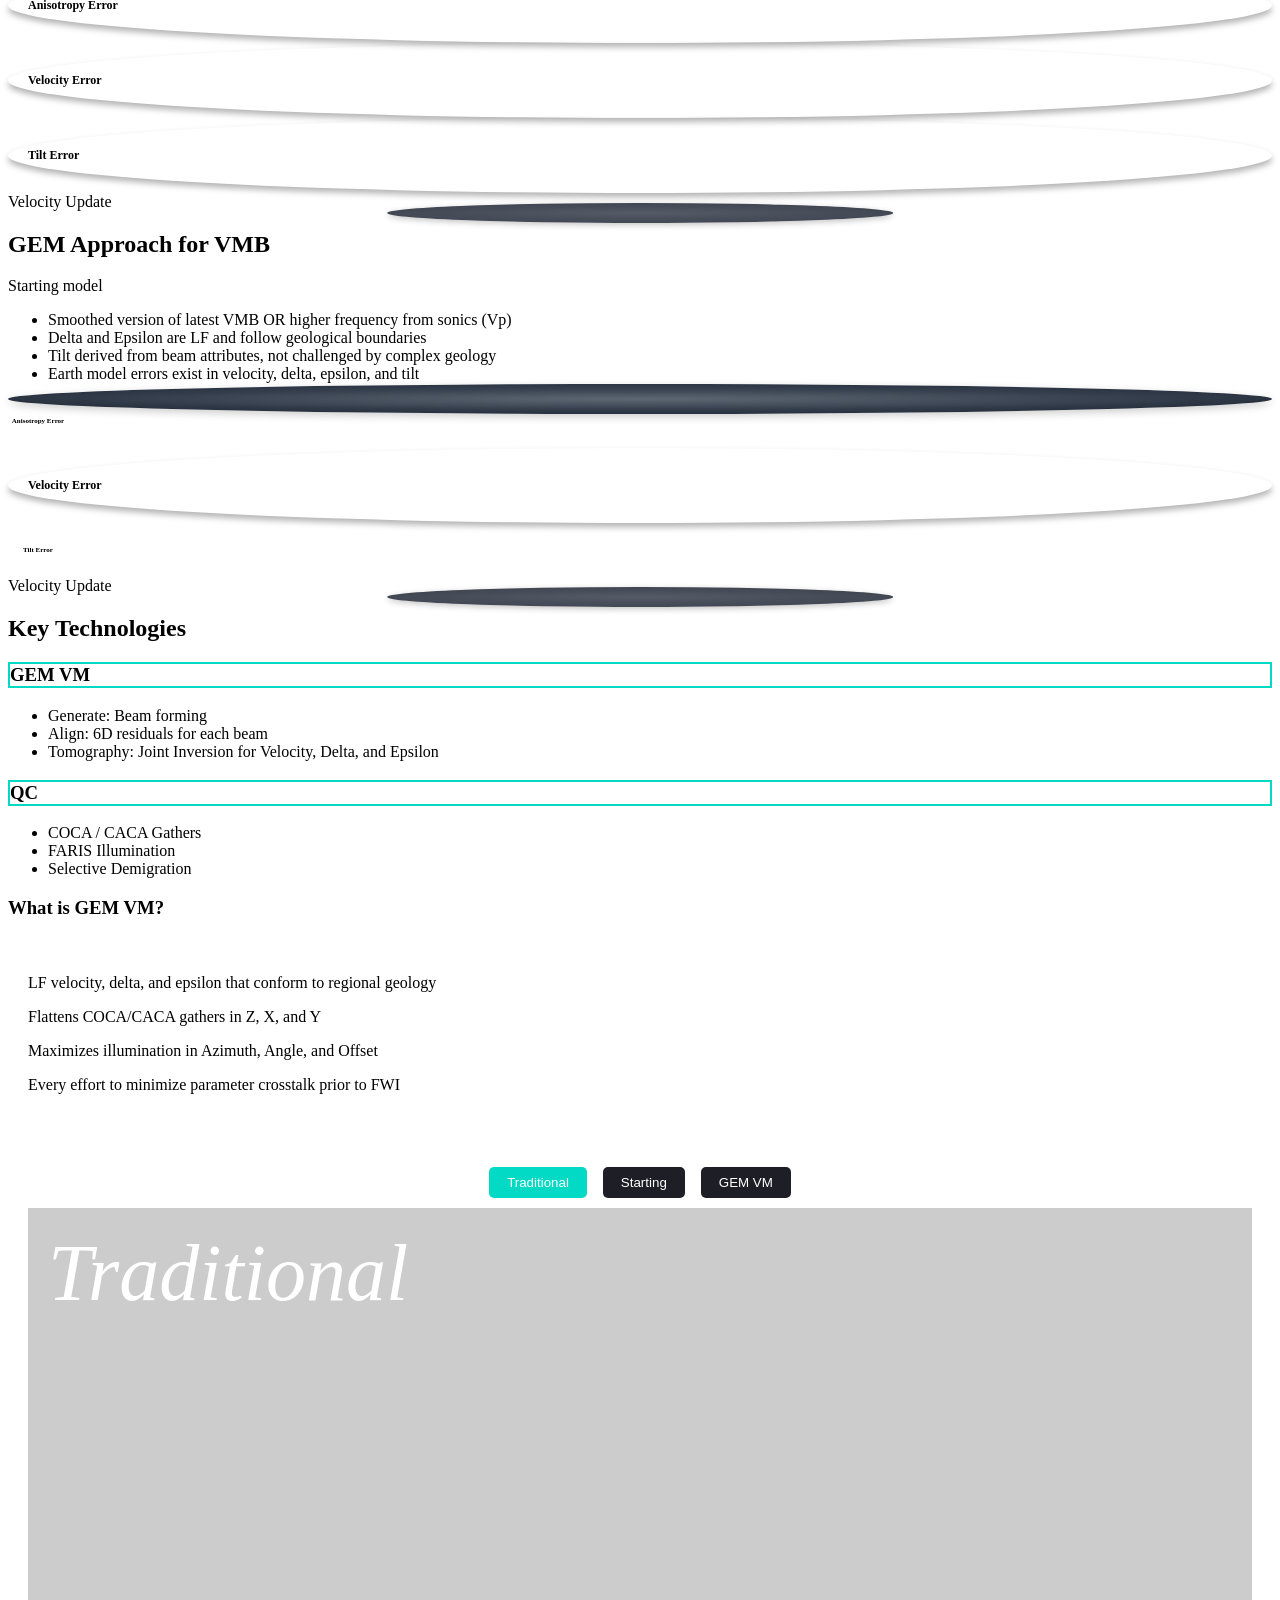
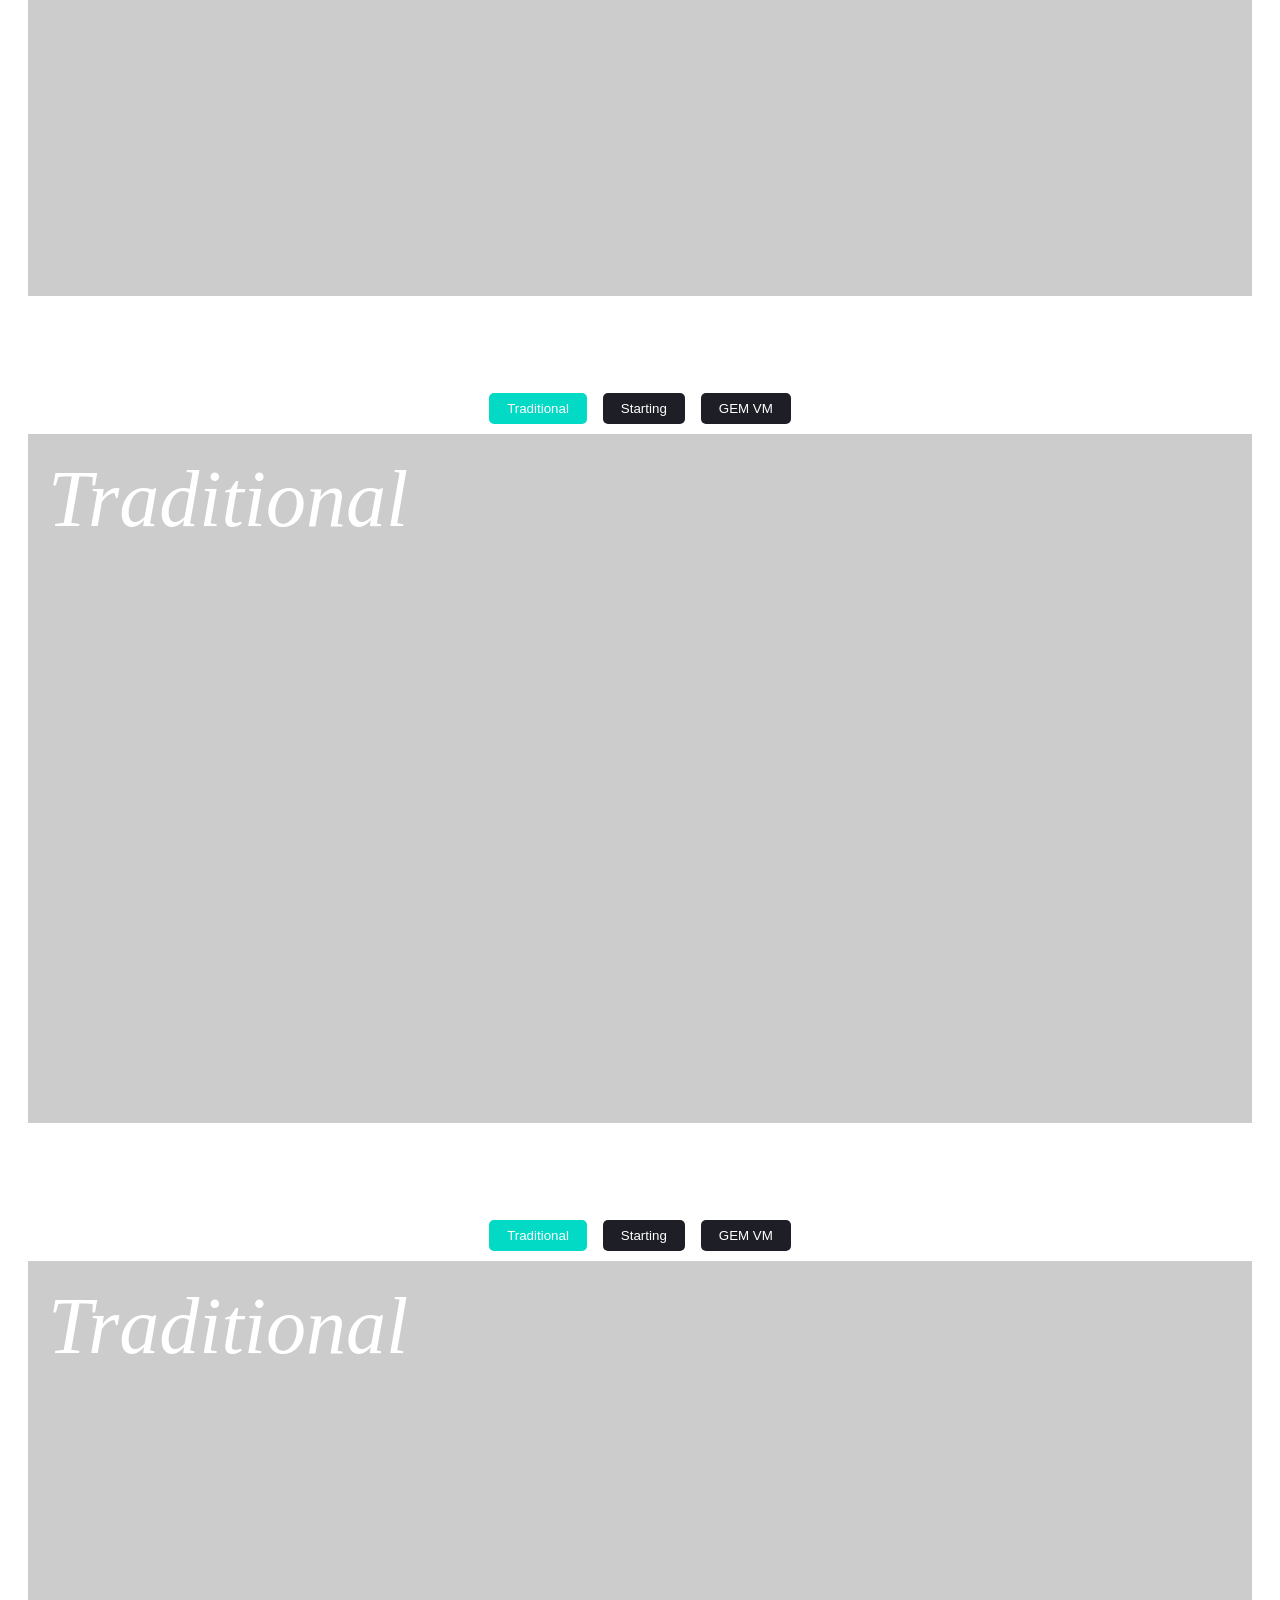
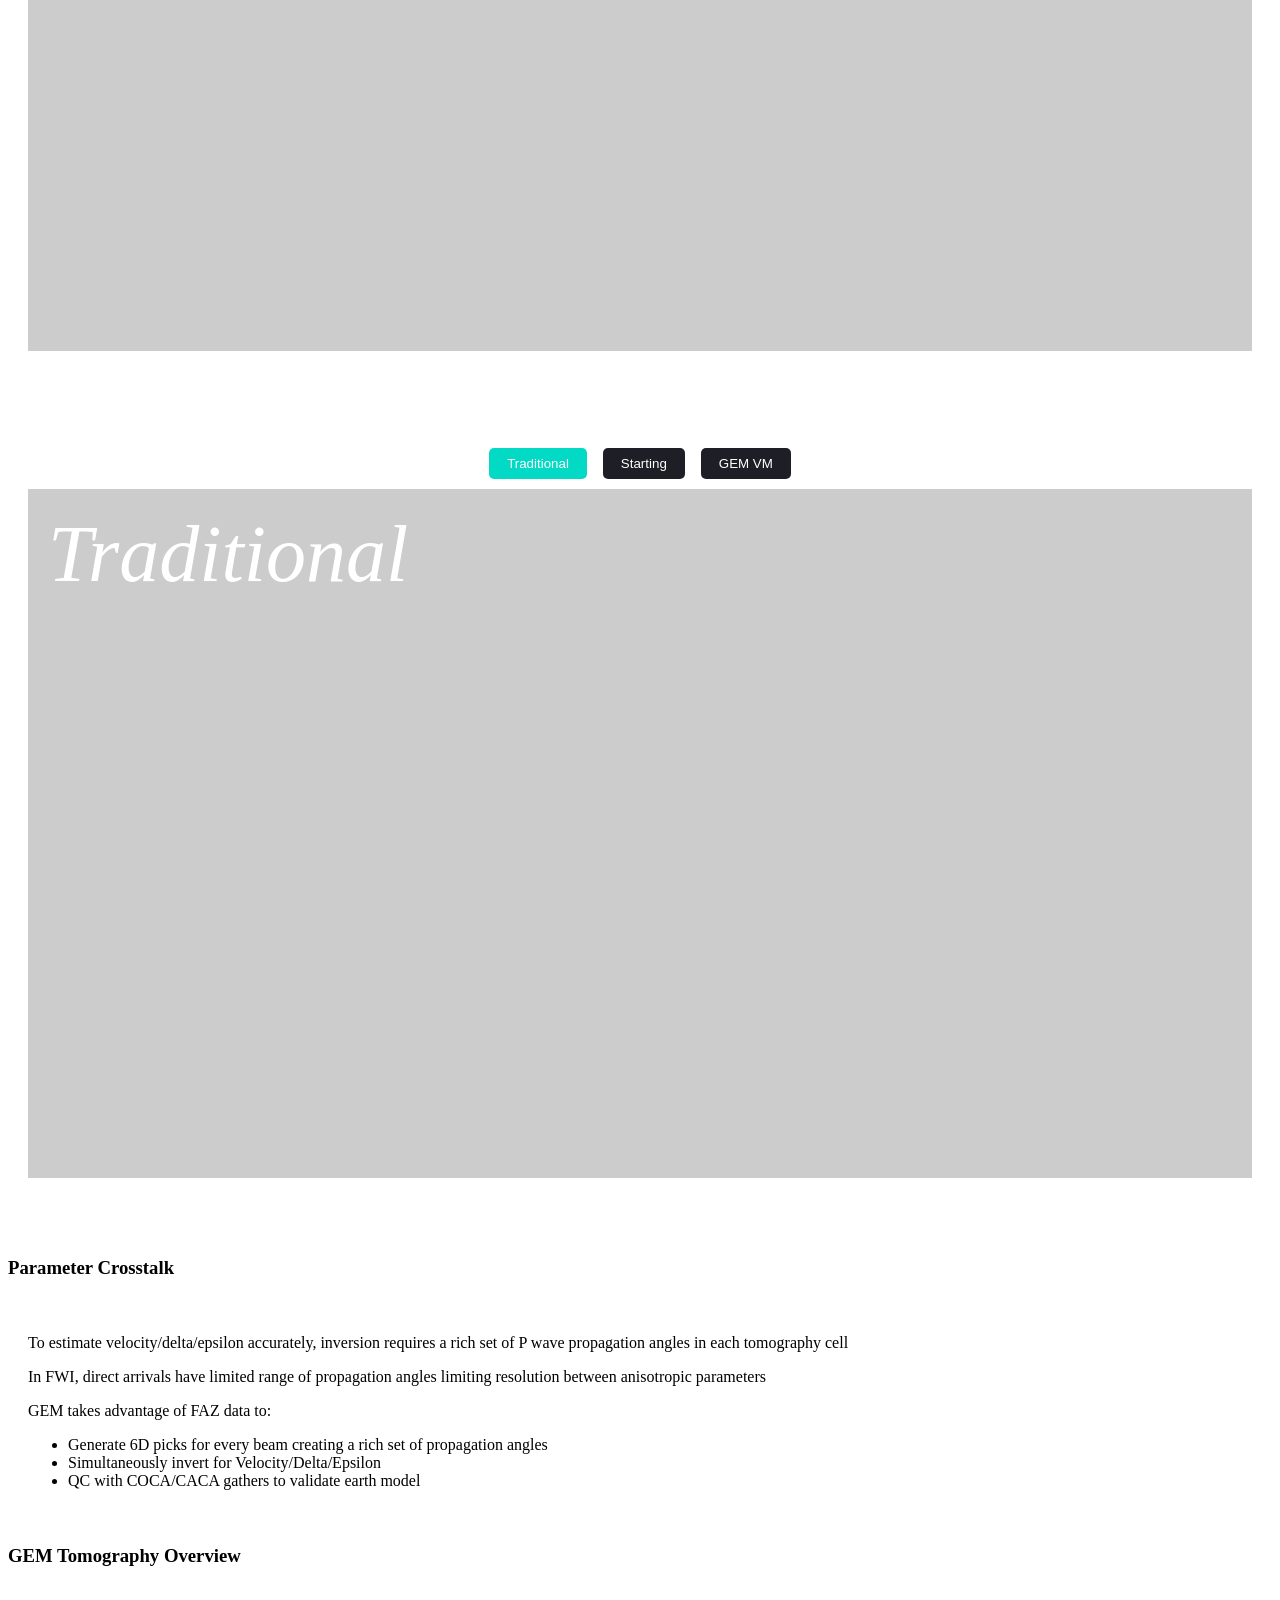
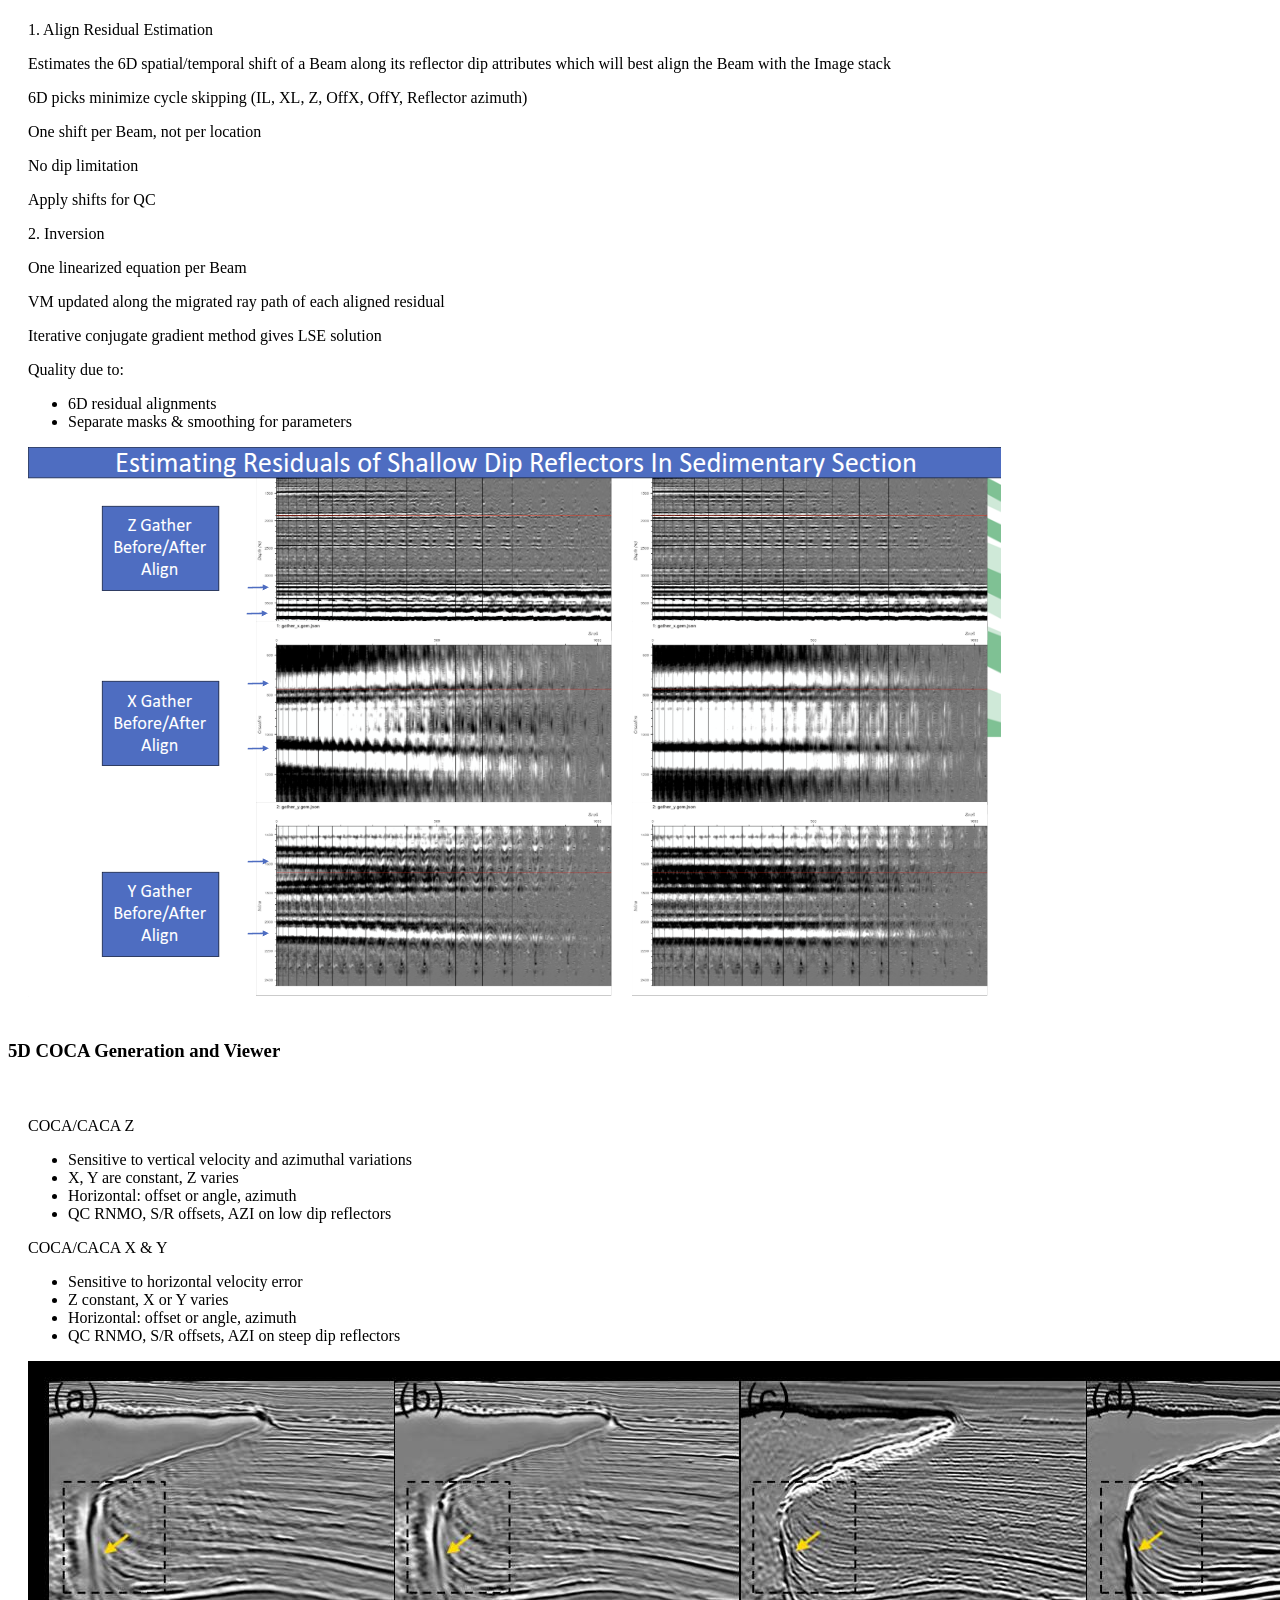
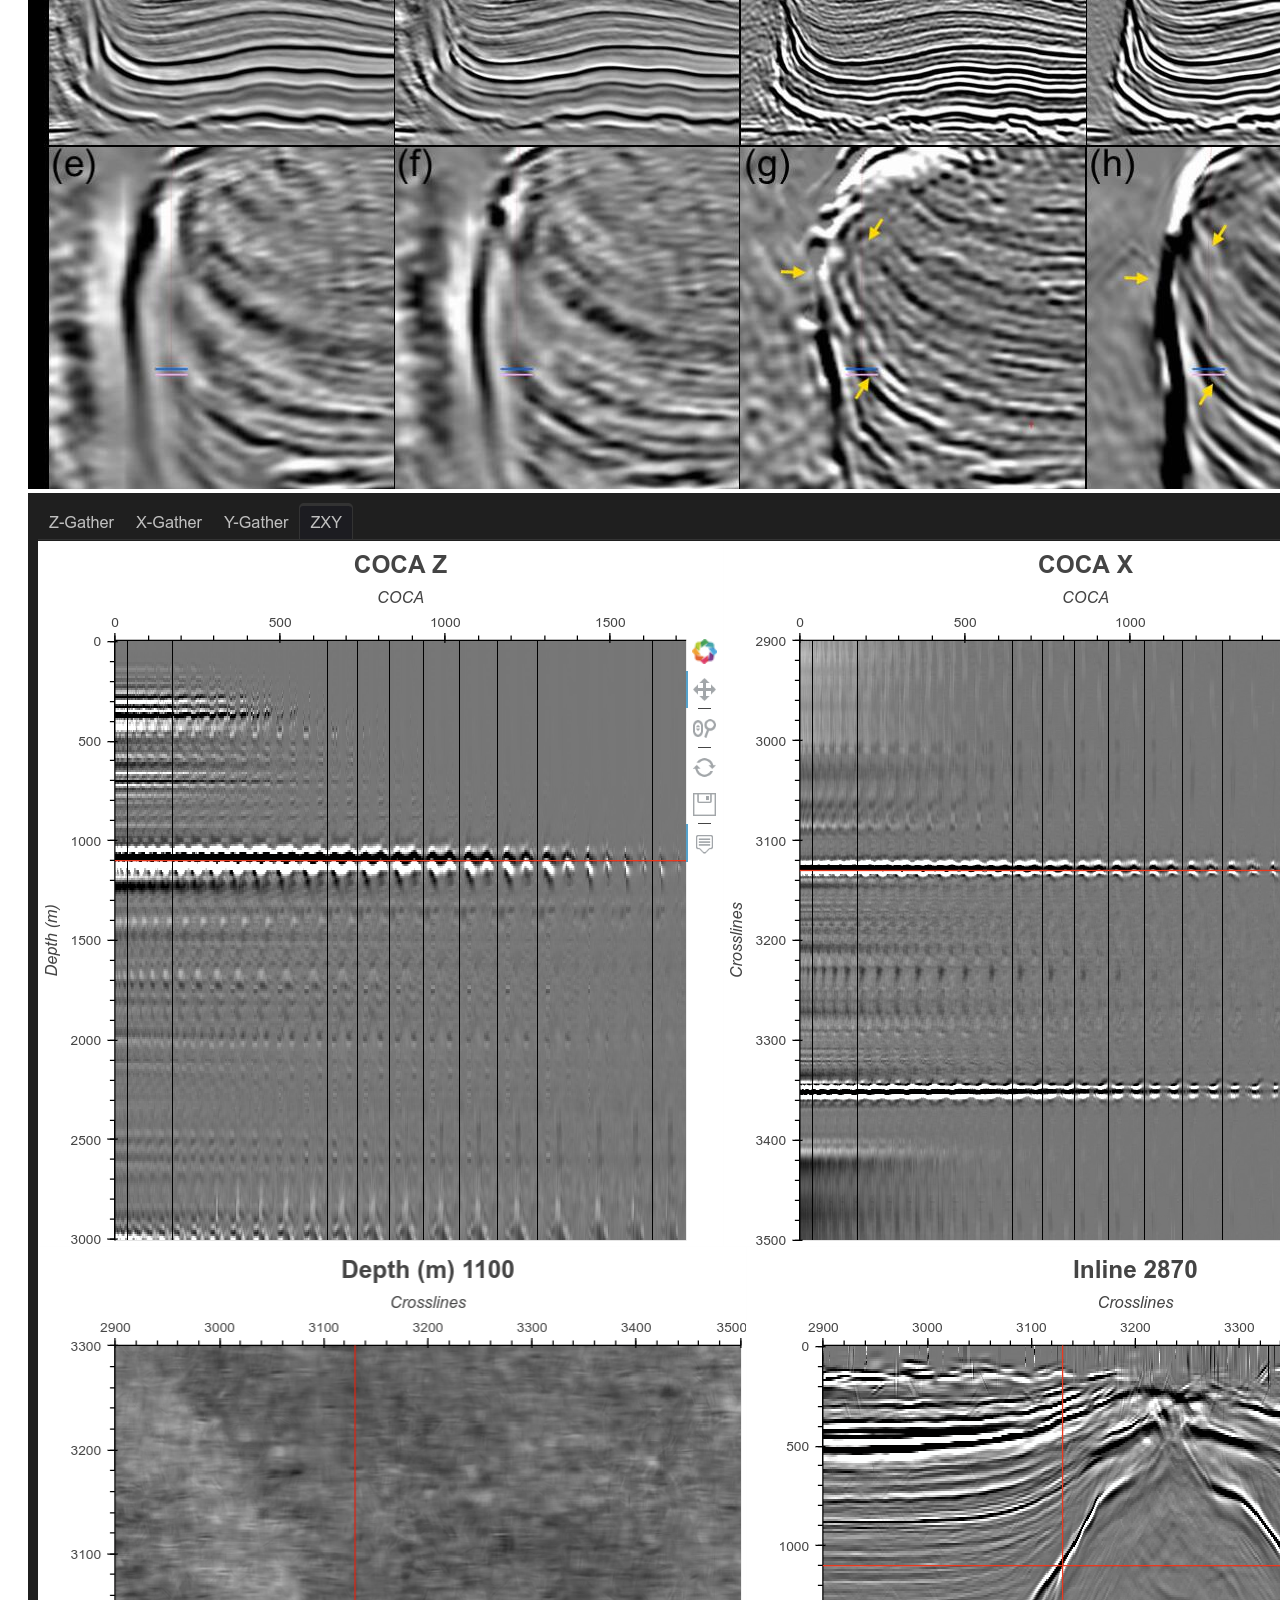
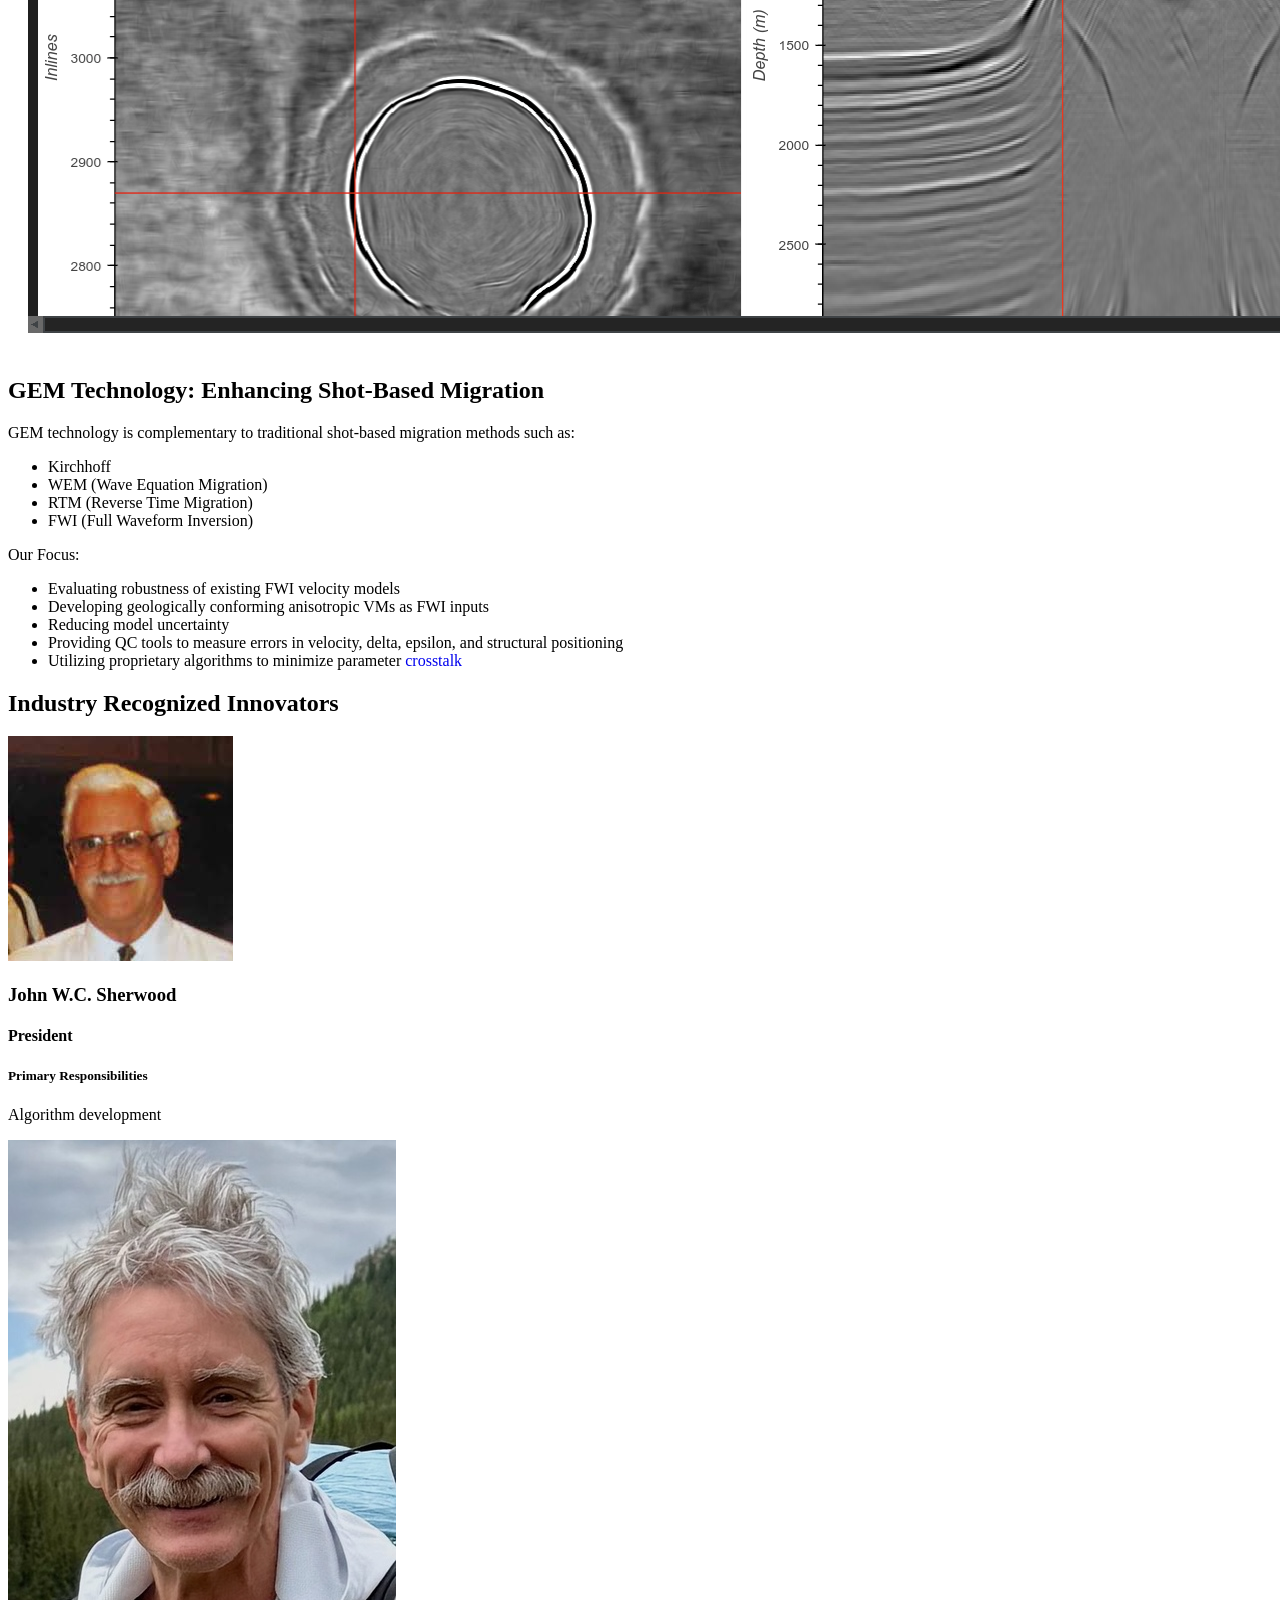
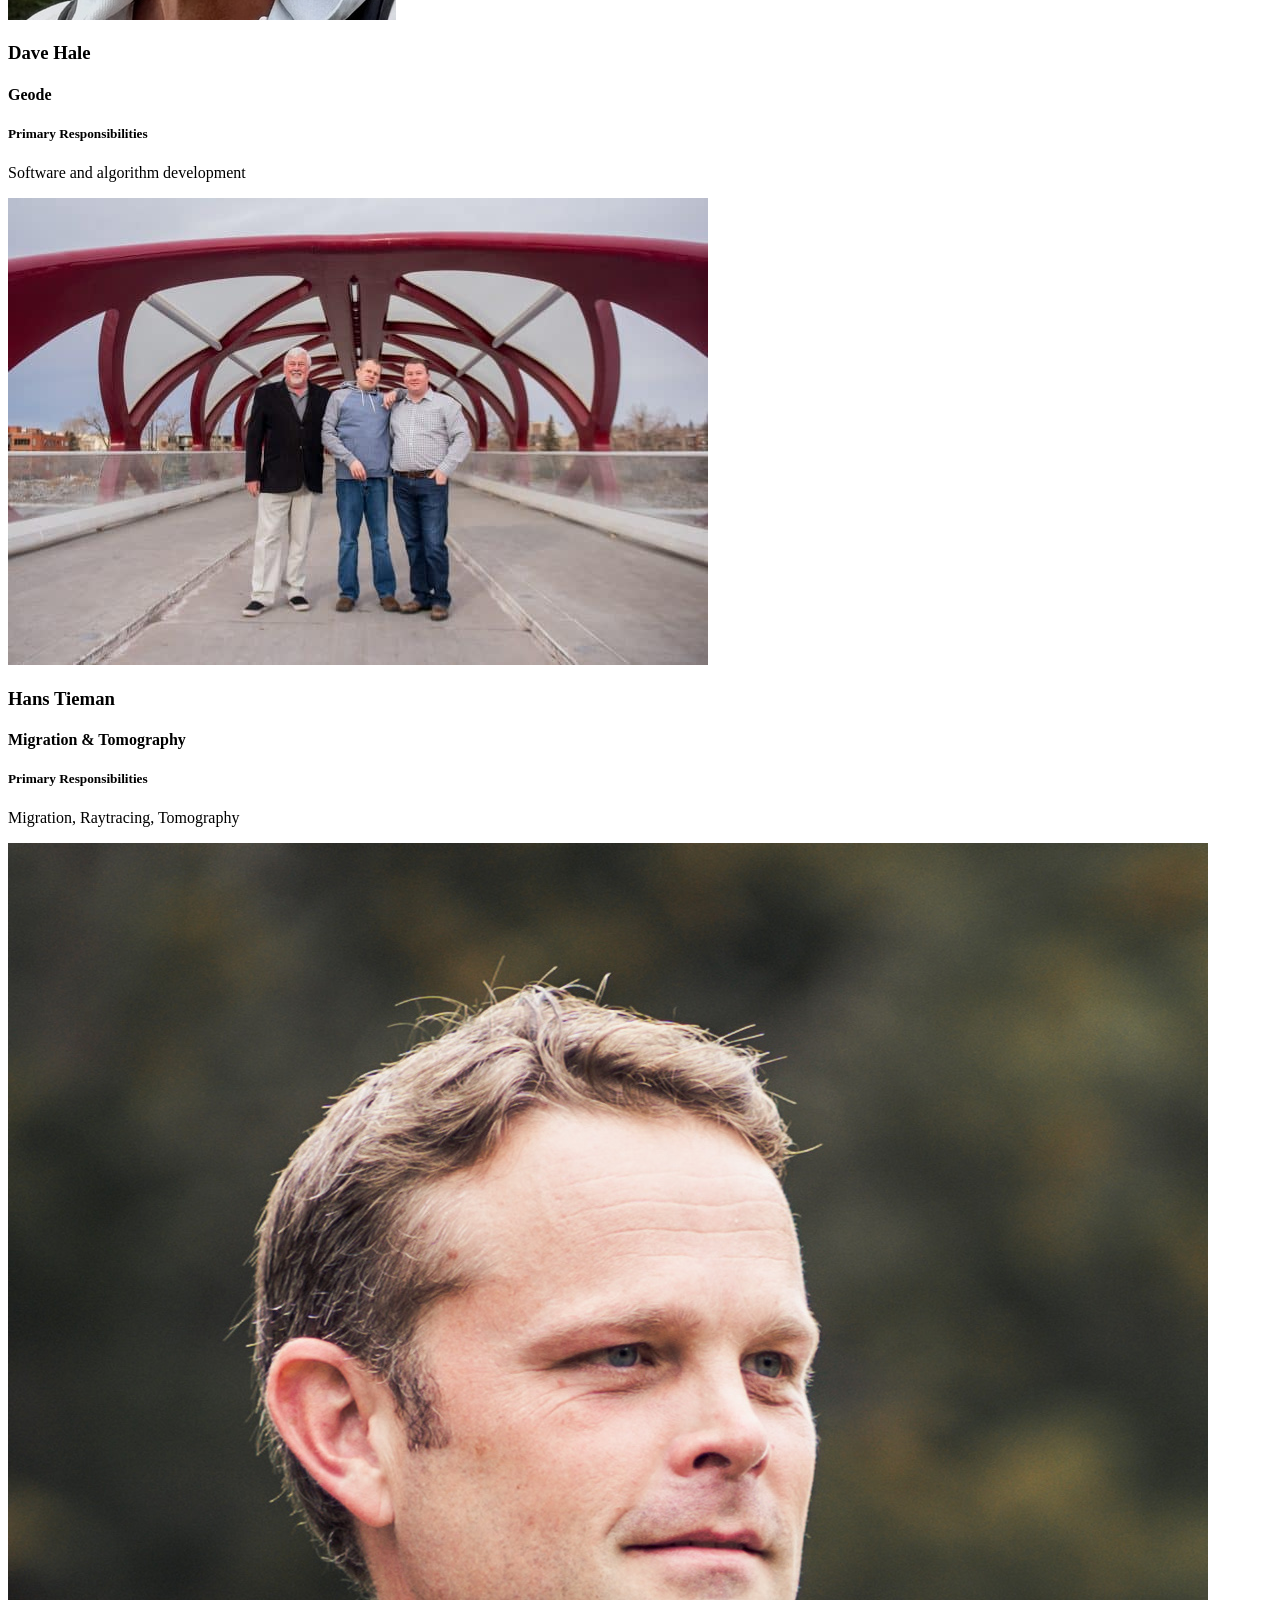
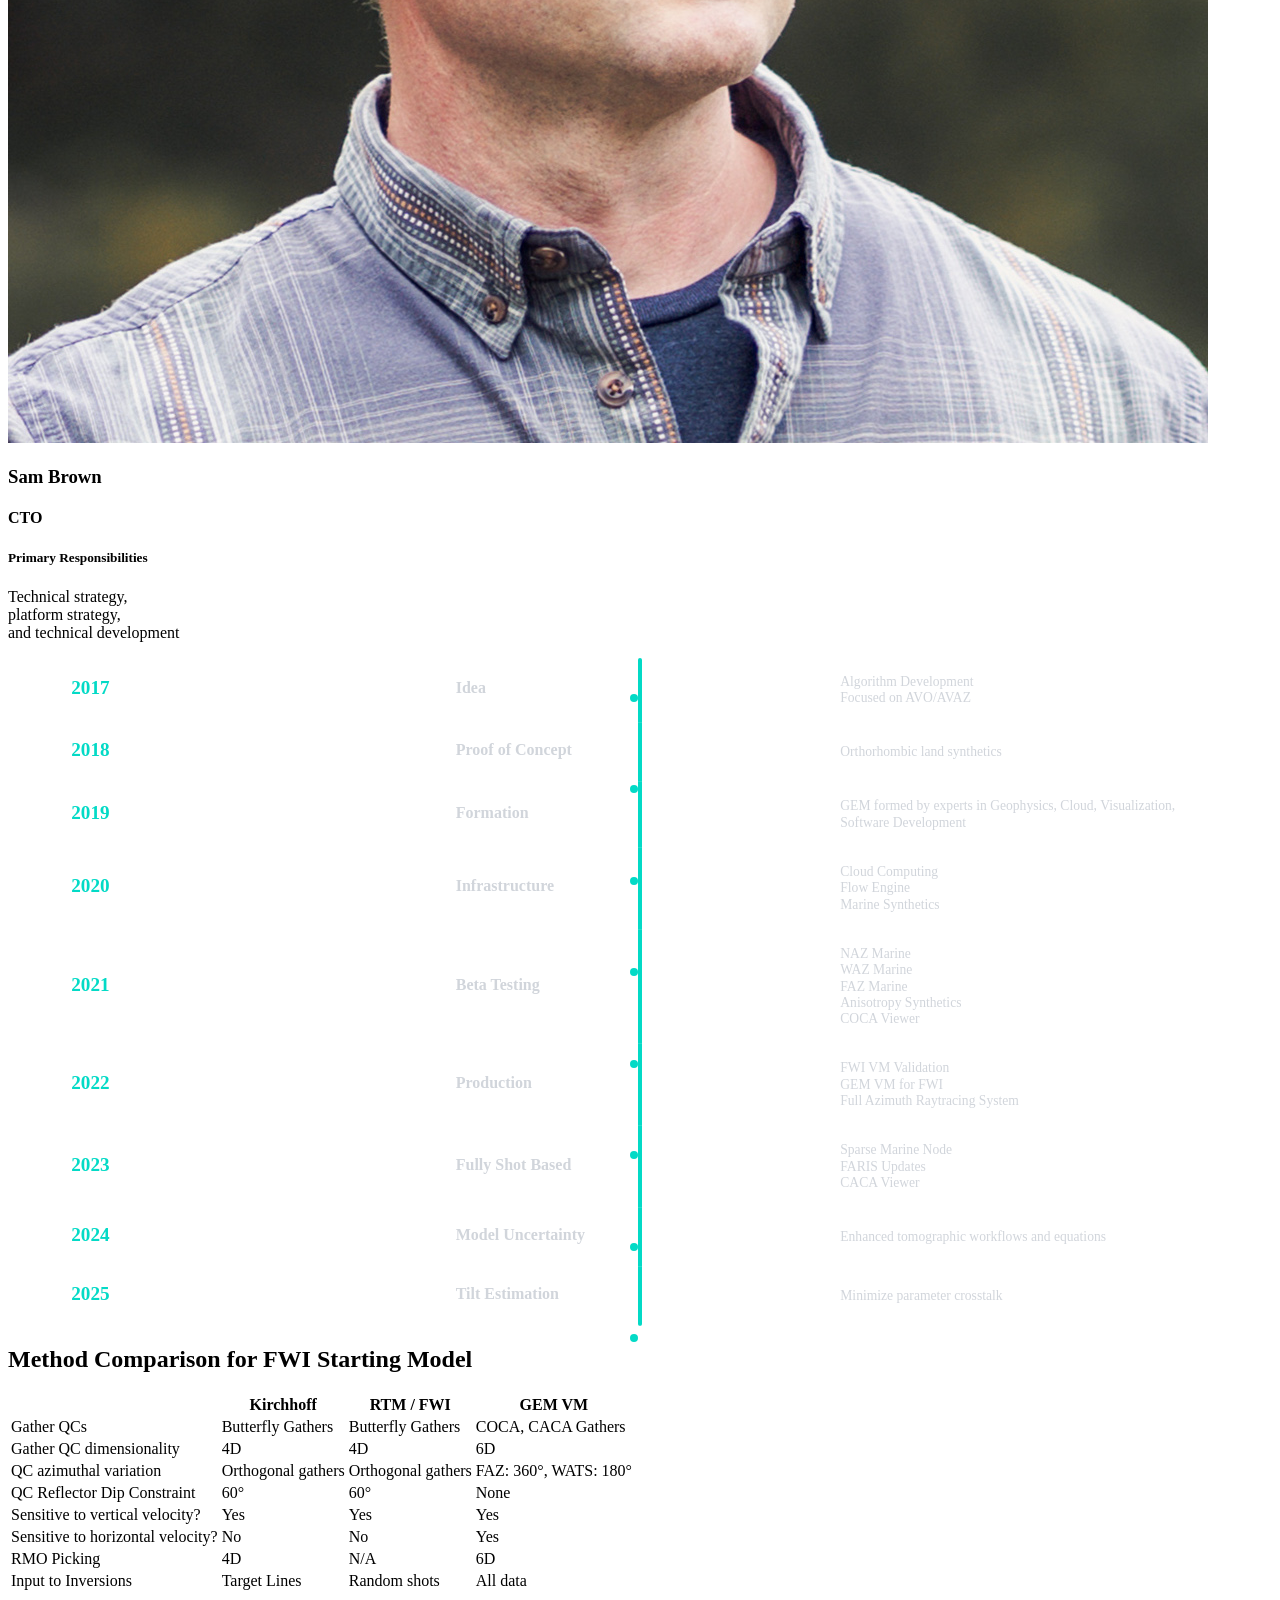
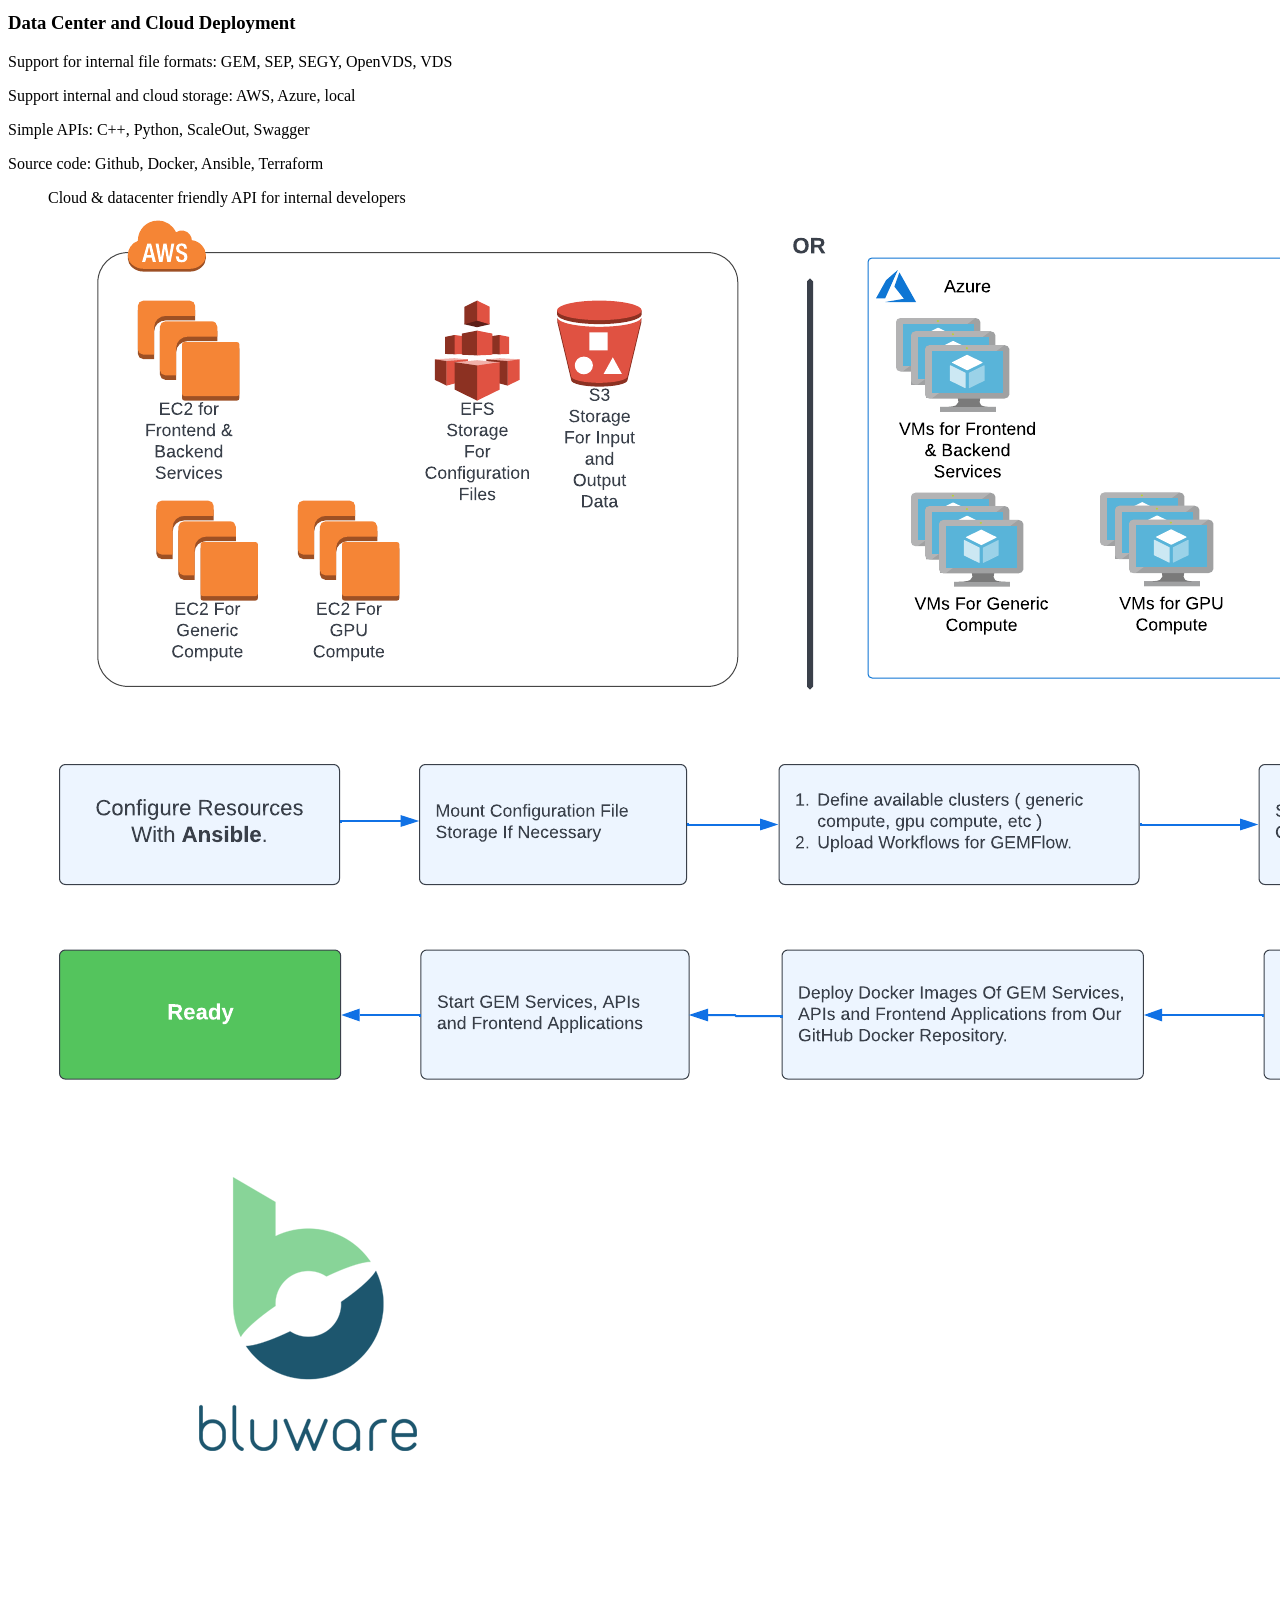
==== commit ab095636: "adjust the width" ====
--- a/index.html
+++ b/index.html
@@ -747,7 +747,7 @@
   </div>
 </section>
 
-<section class="max-w-6xl mx-auto my-20 space-y-16">
+<section class="max-w-7xl mx-auto my-20 space-y-16">
 
   <!-- Industry Approach Card -->
   <div class="bg-gray-900 bg-opacity-90 overflow-hidden flex flex-col md:flex-row text-white p-10 items-center">
@@ -805,7 +805,7 @@
         <!-- Error balls -->
         <div class="smallball bg-red-500 text-white absolute top-12">Anisotropy Error</div>
         <div class="ball bg-yellow-500 text-white absolute left-1/2 top-32">Velocity Error</div>
-        <div class="smallball bg-green-500 text-white absolute right-1/2 top-48">Slope Error</div>
+        <div class="smallball bg-green-500 text-white absolute right-1/2 top-48">Tilt Error</div>
 
 
       </div>
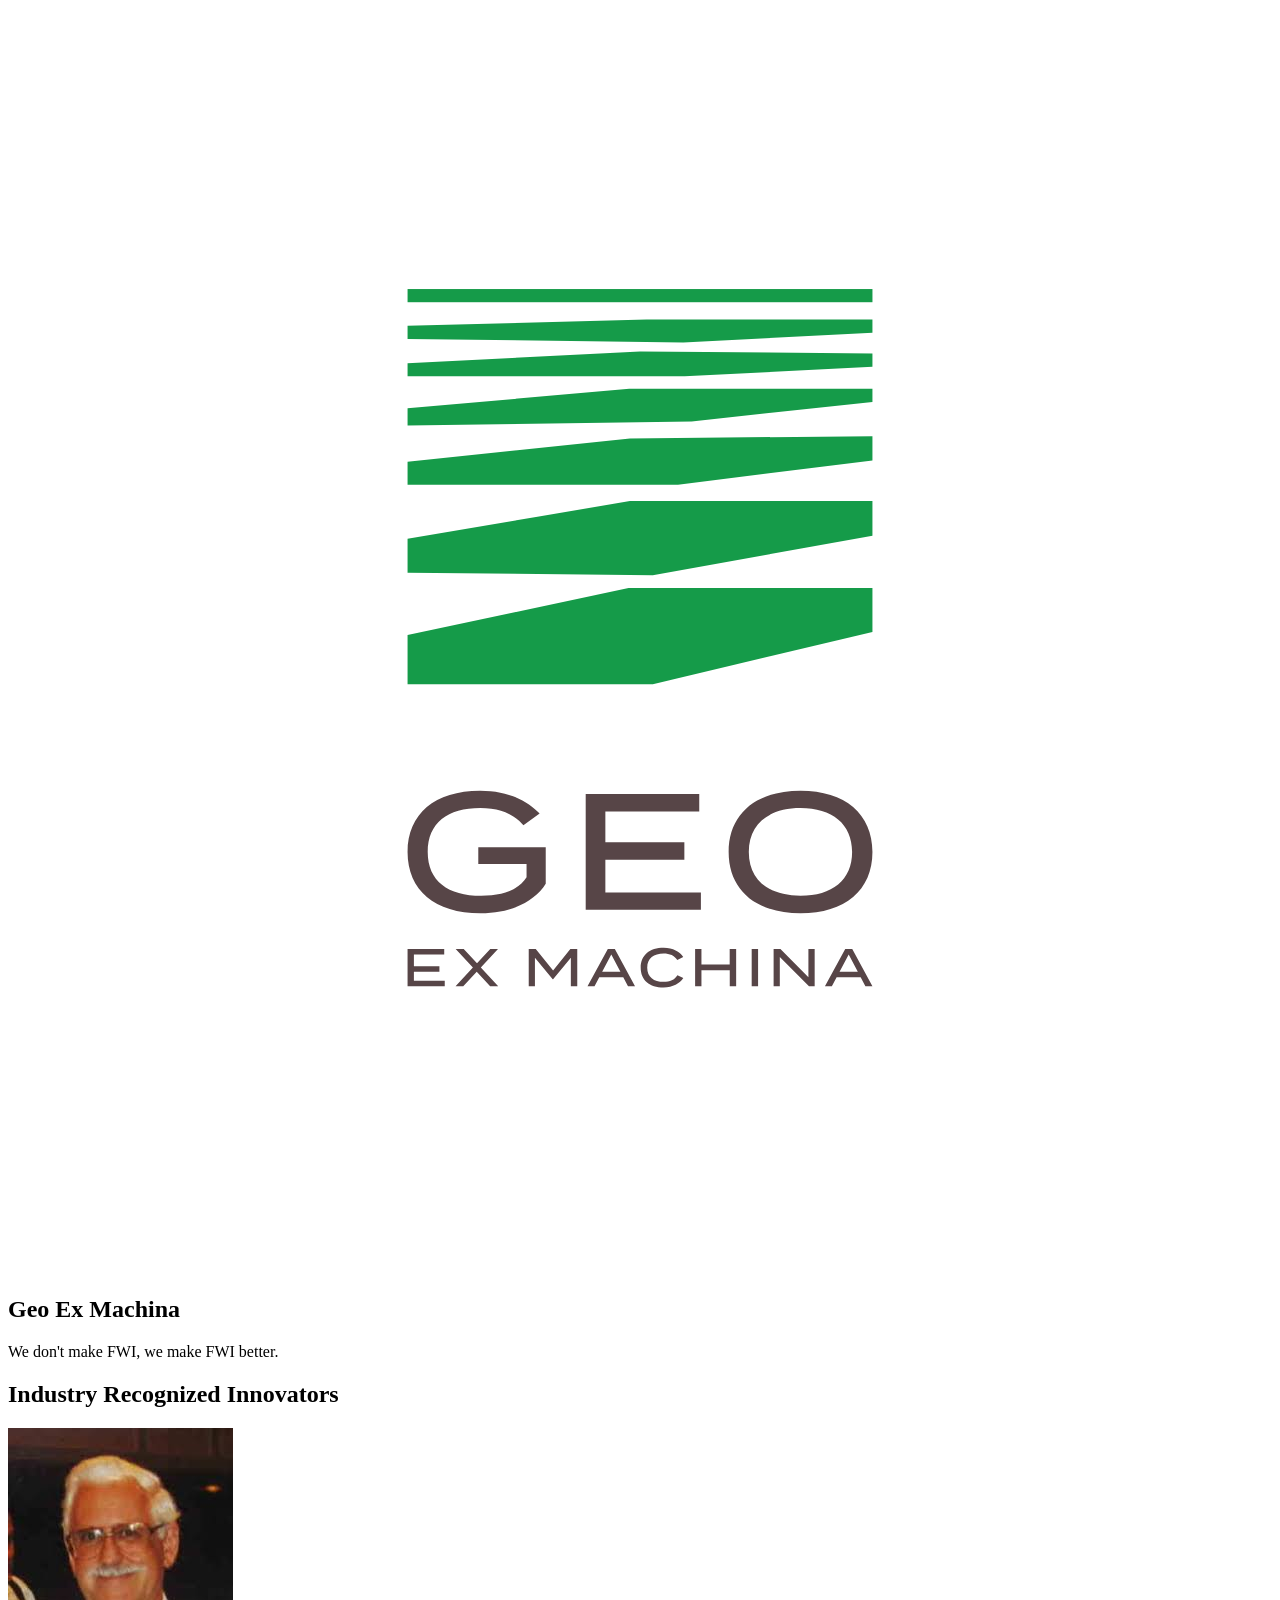
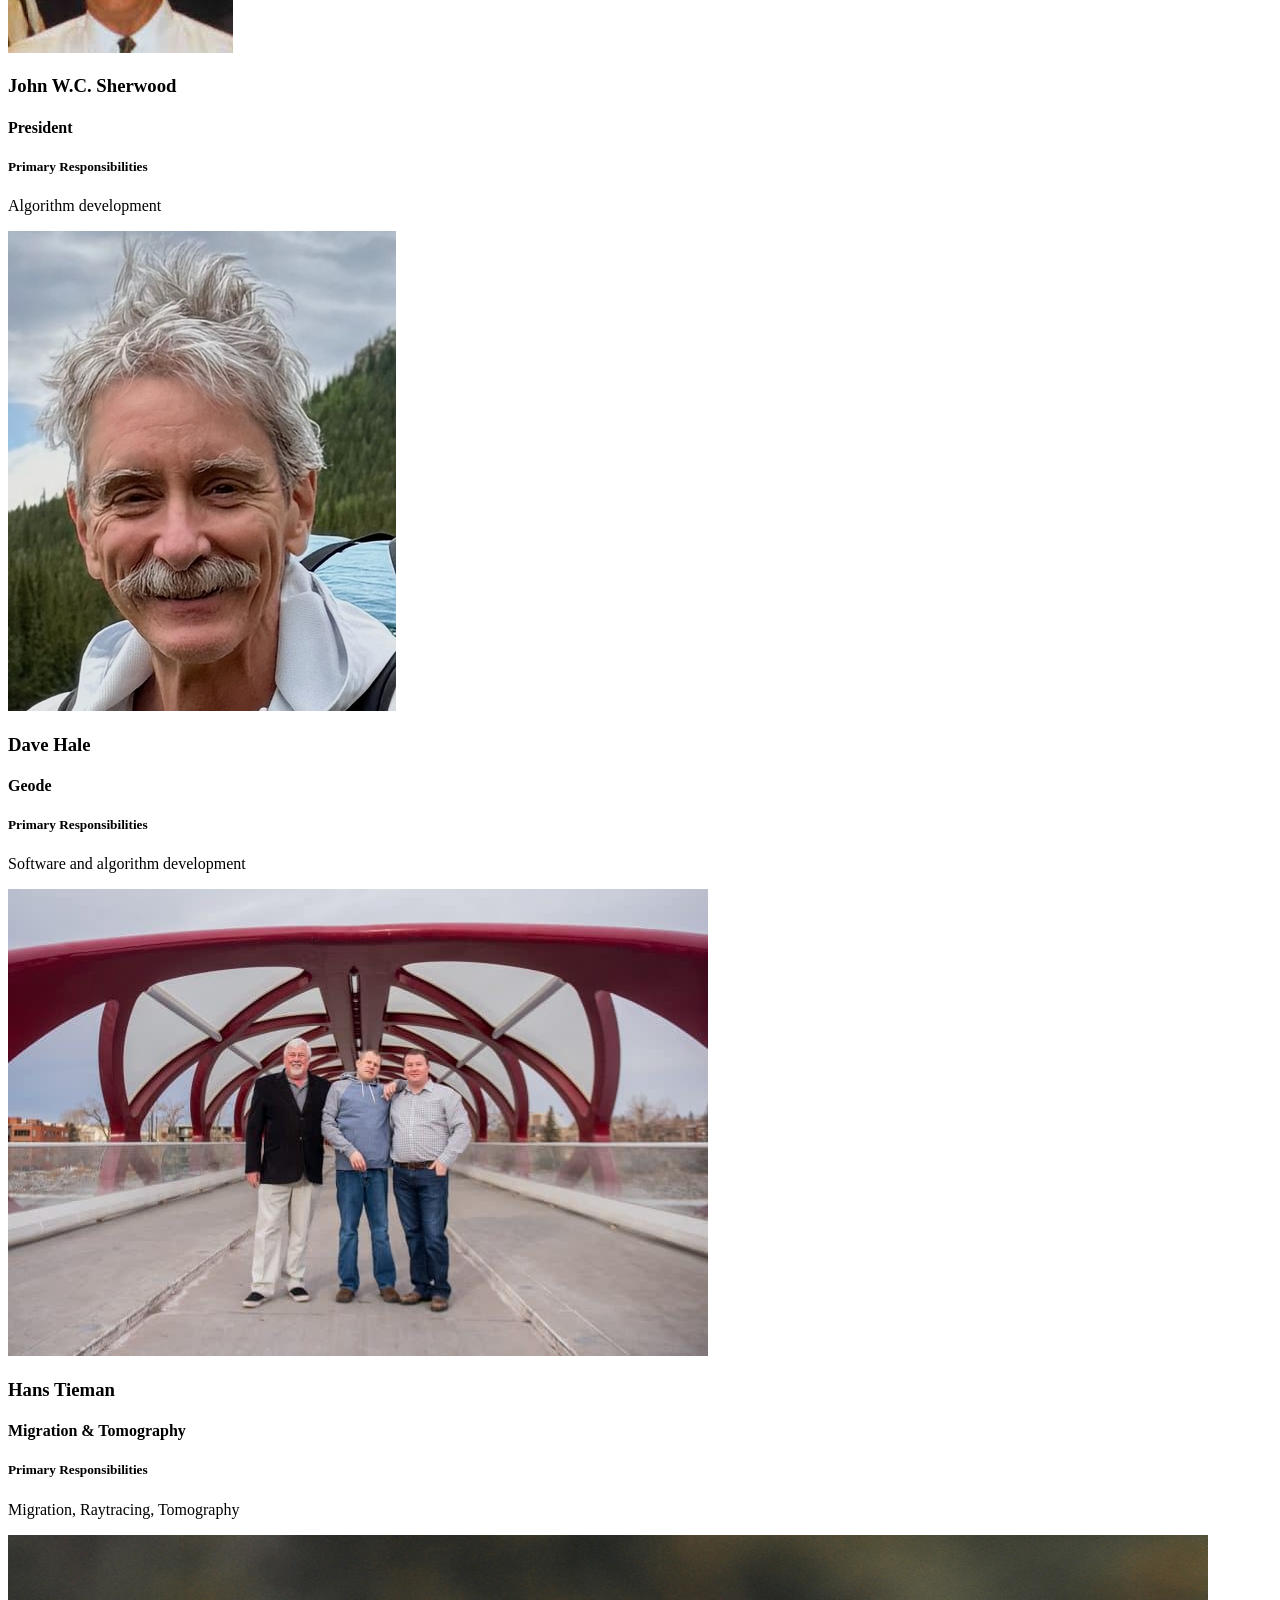
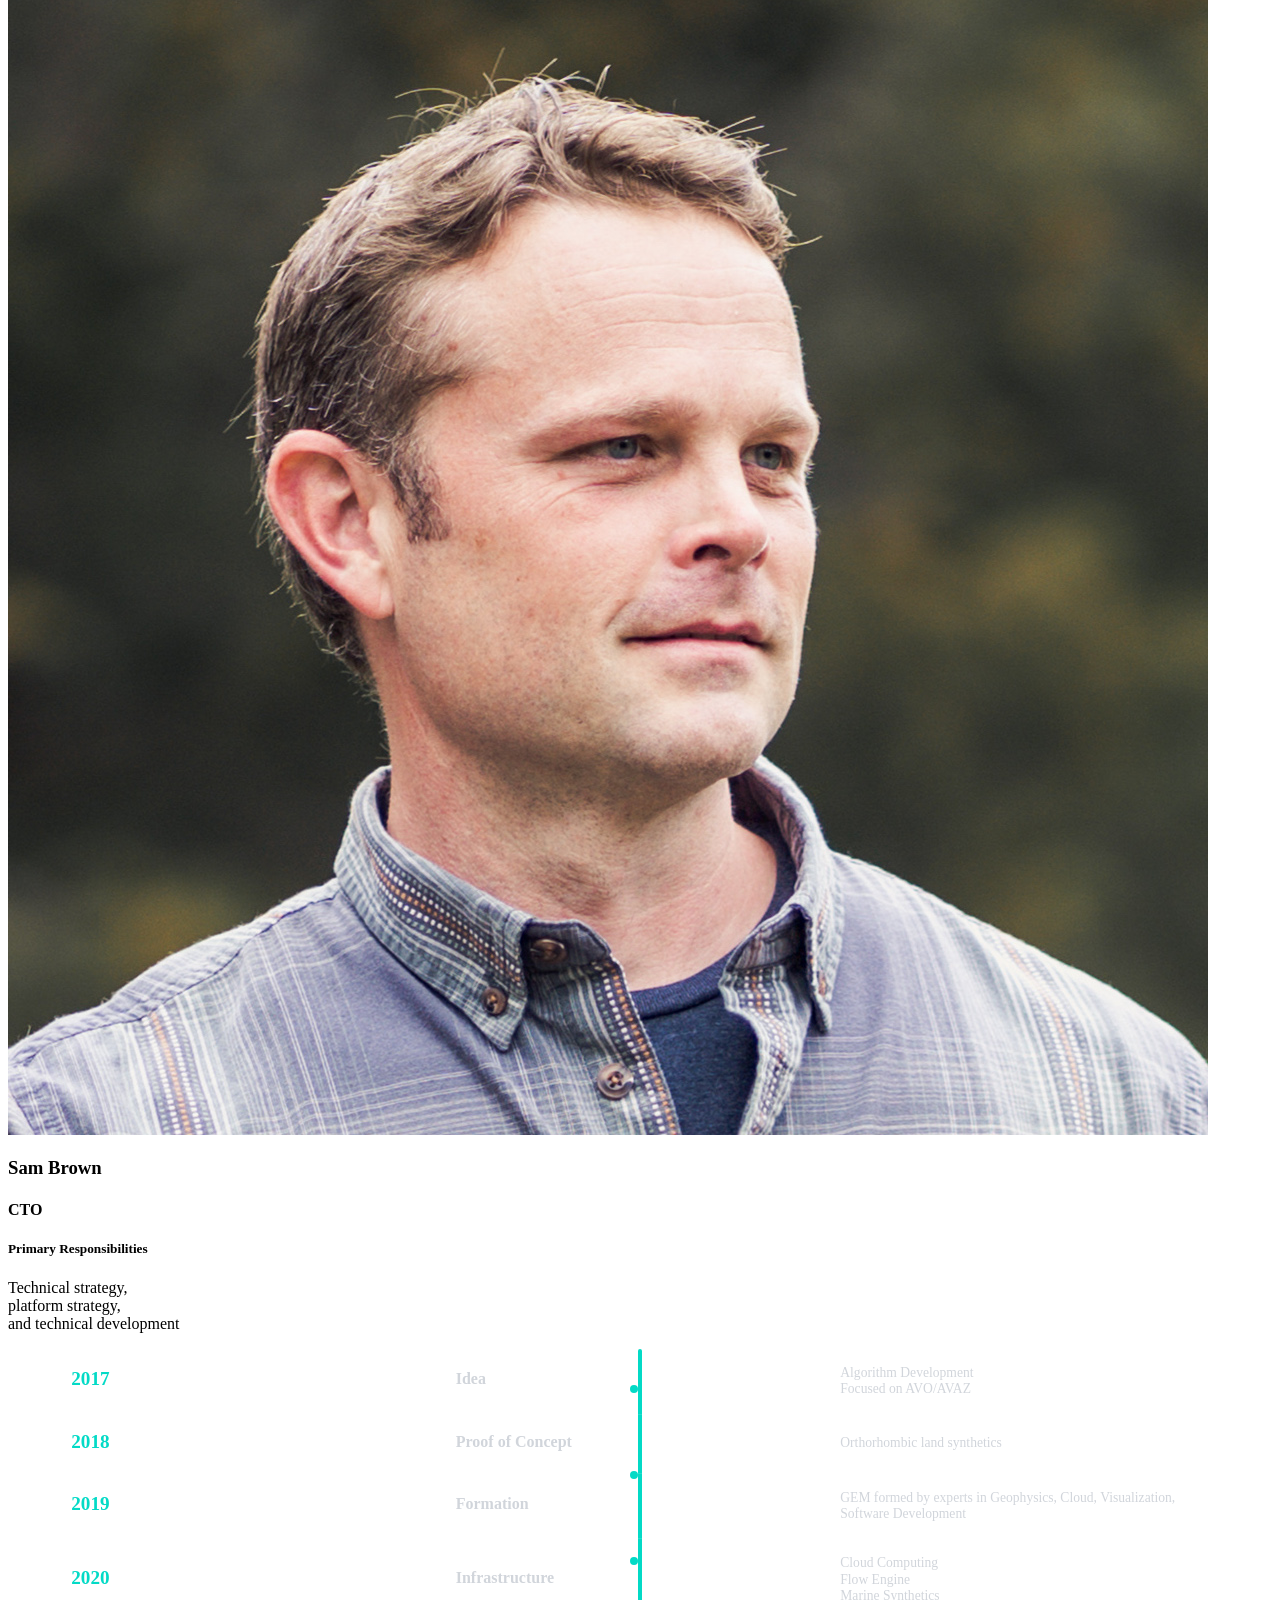
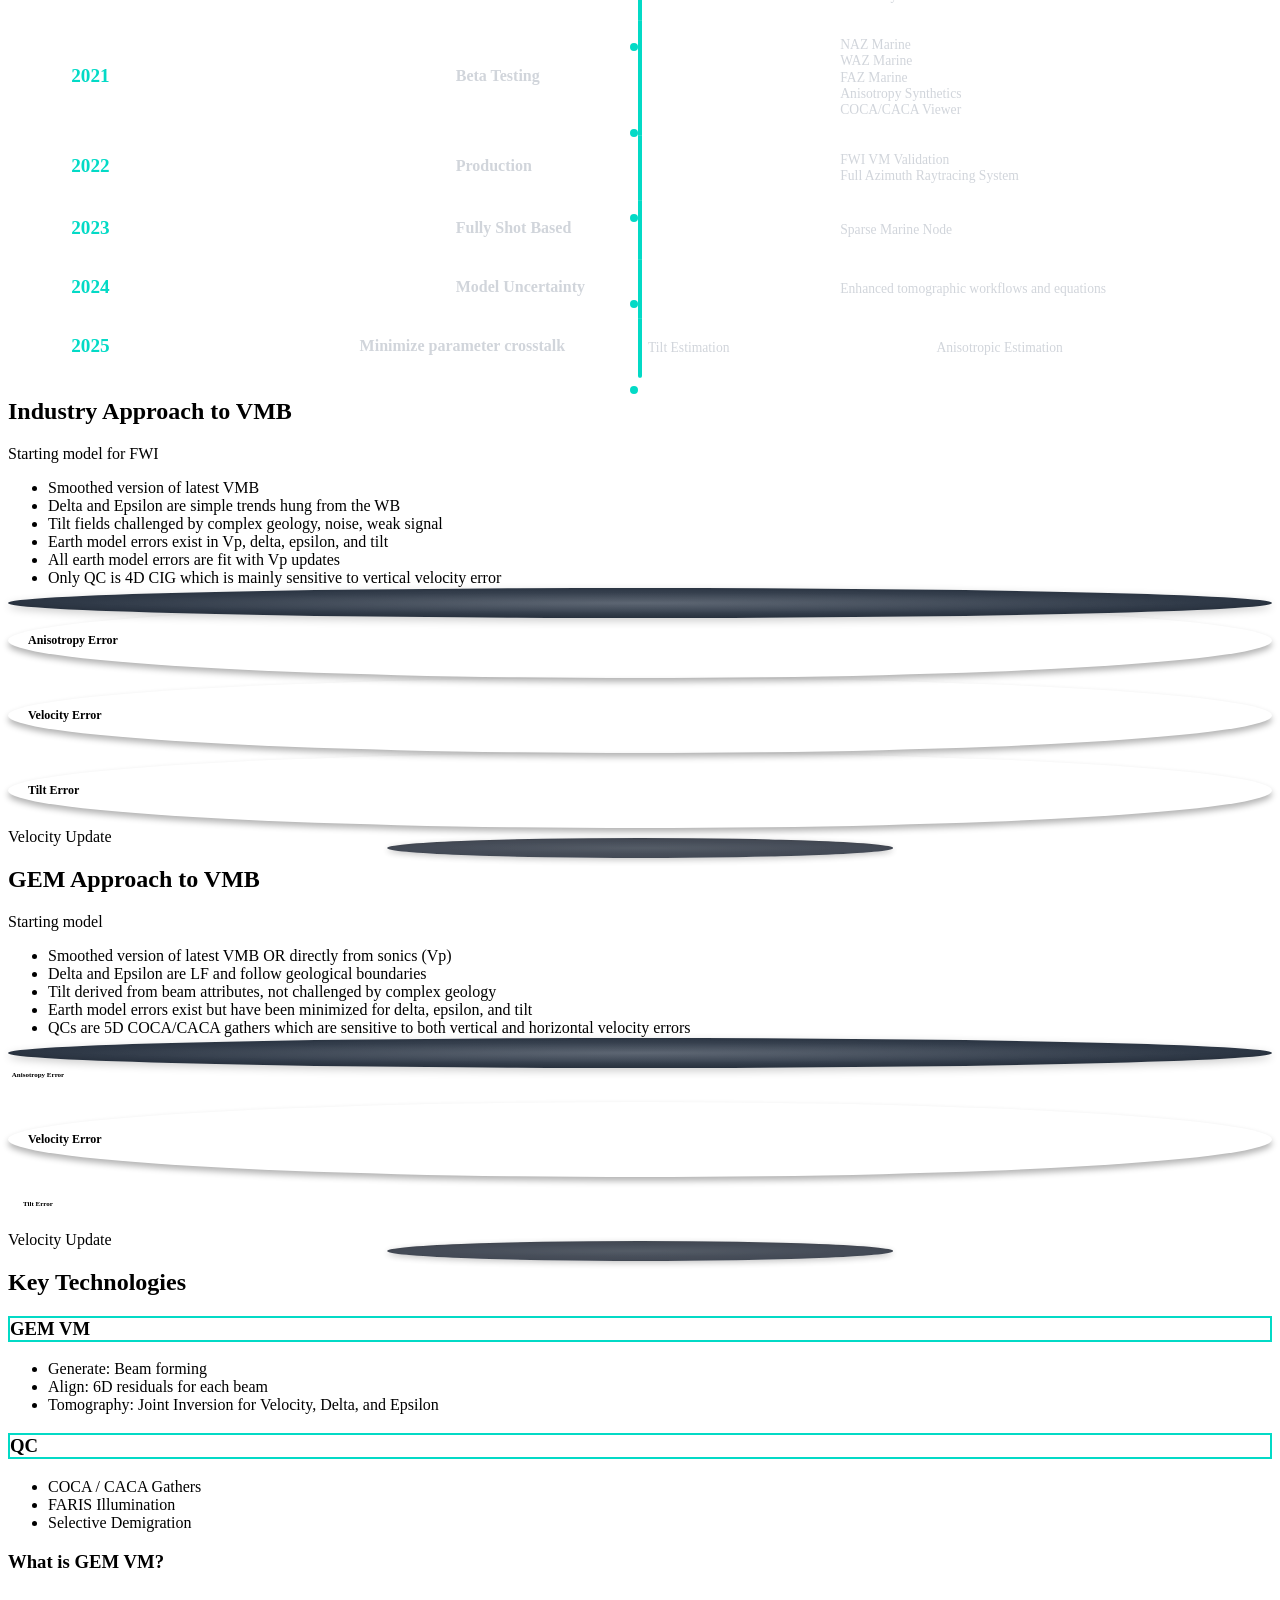
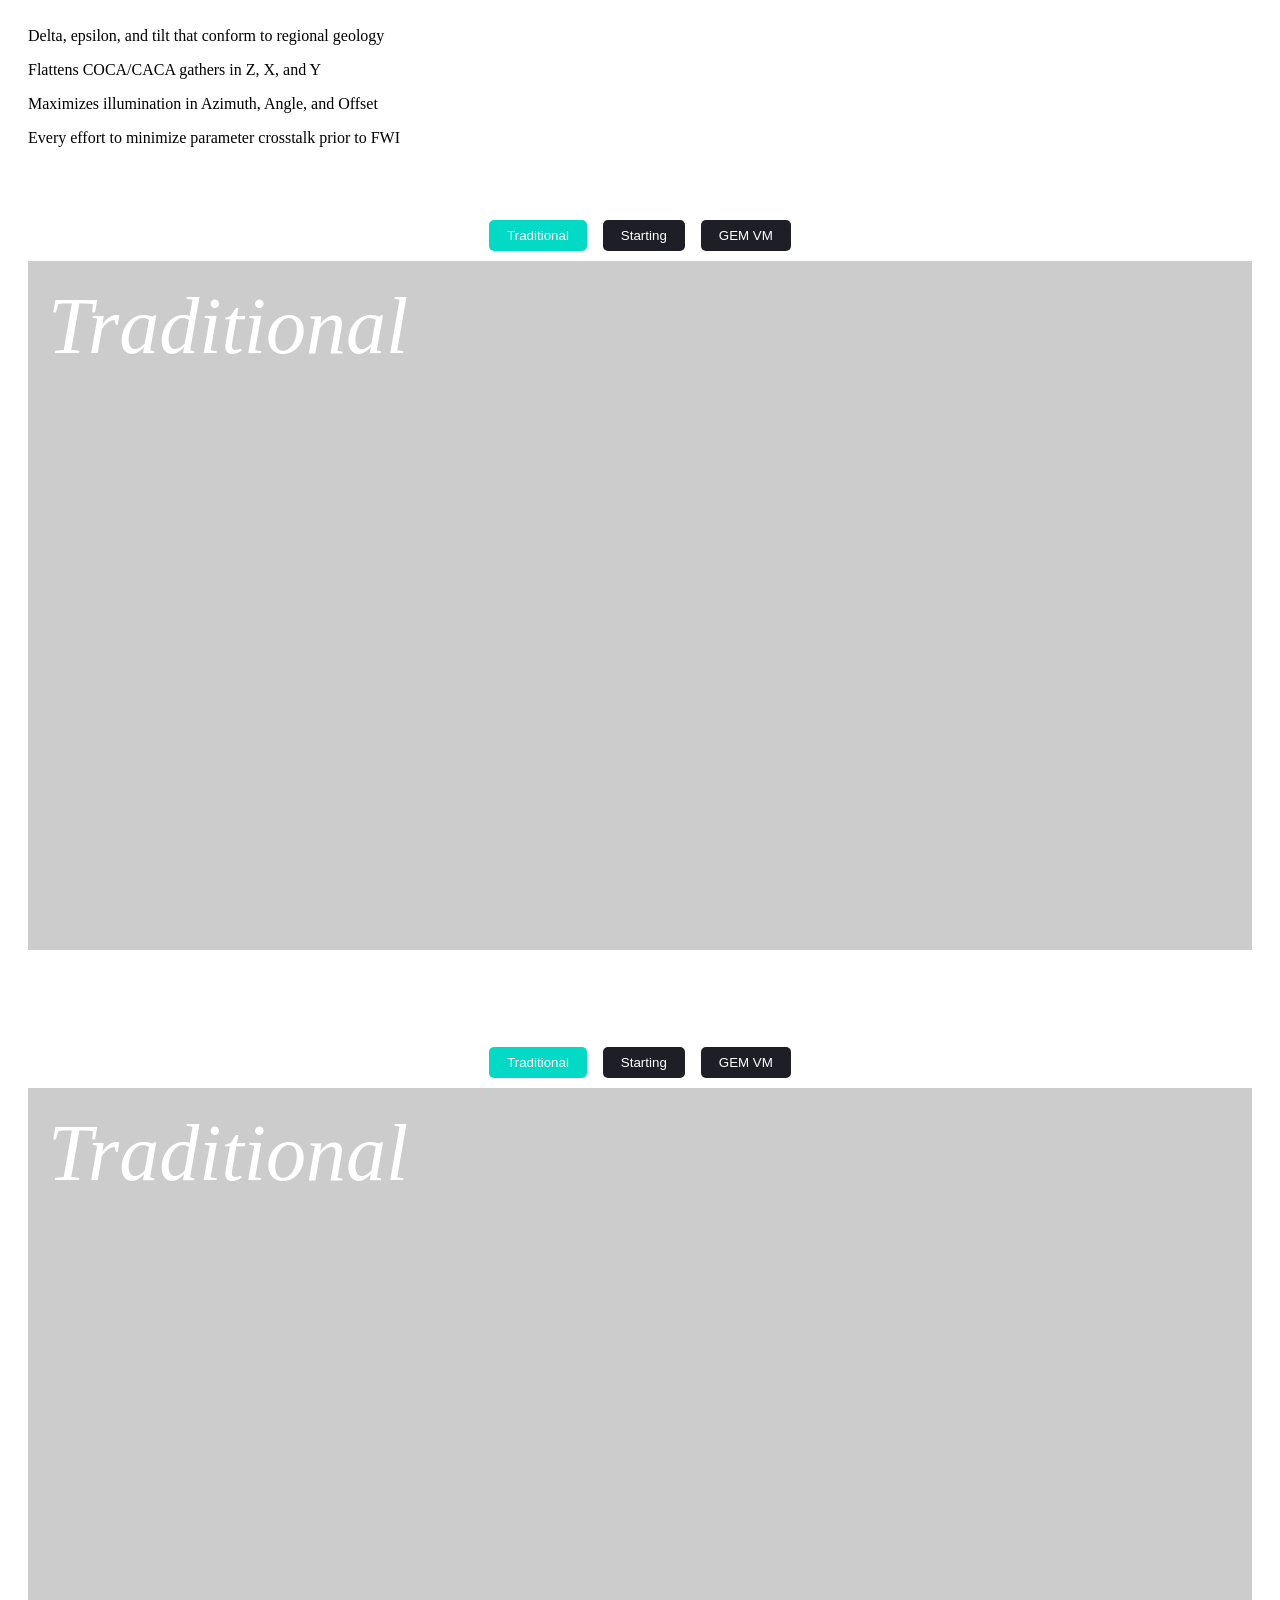
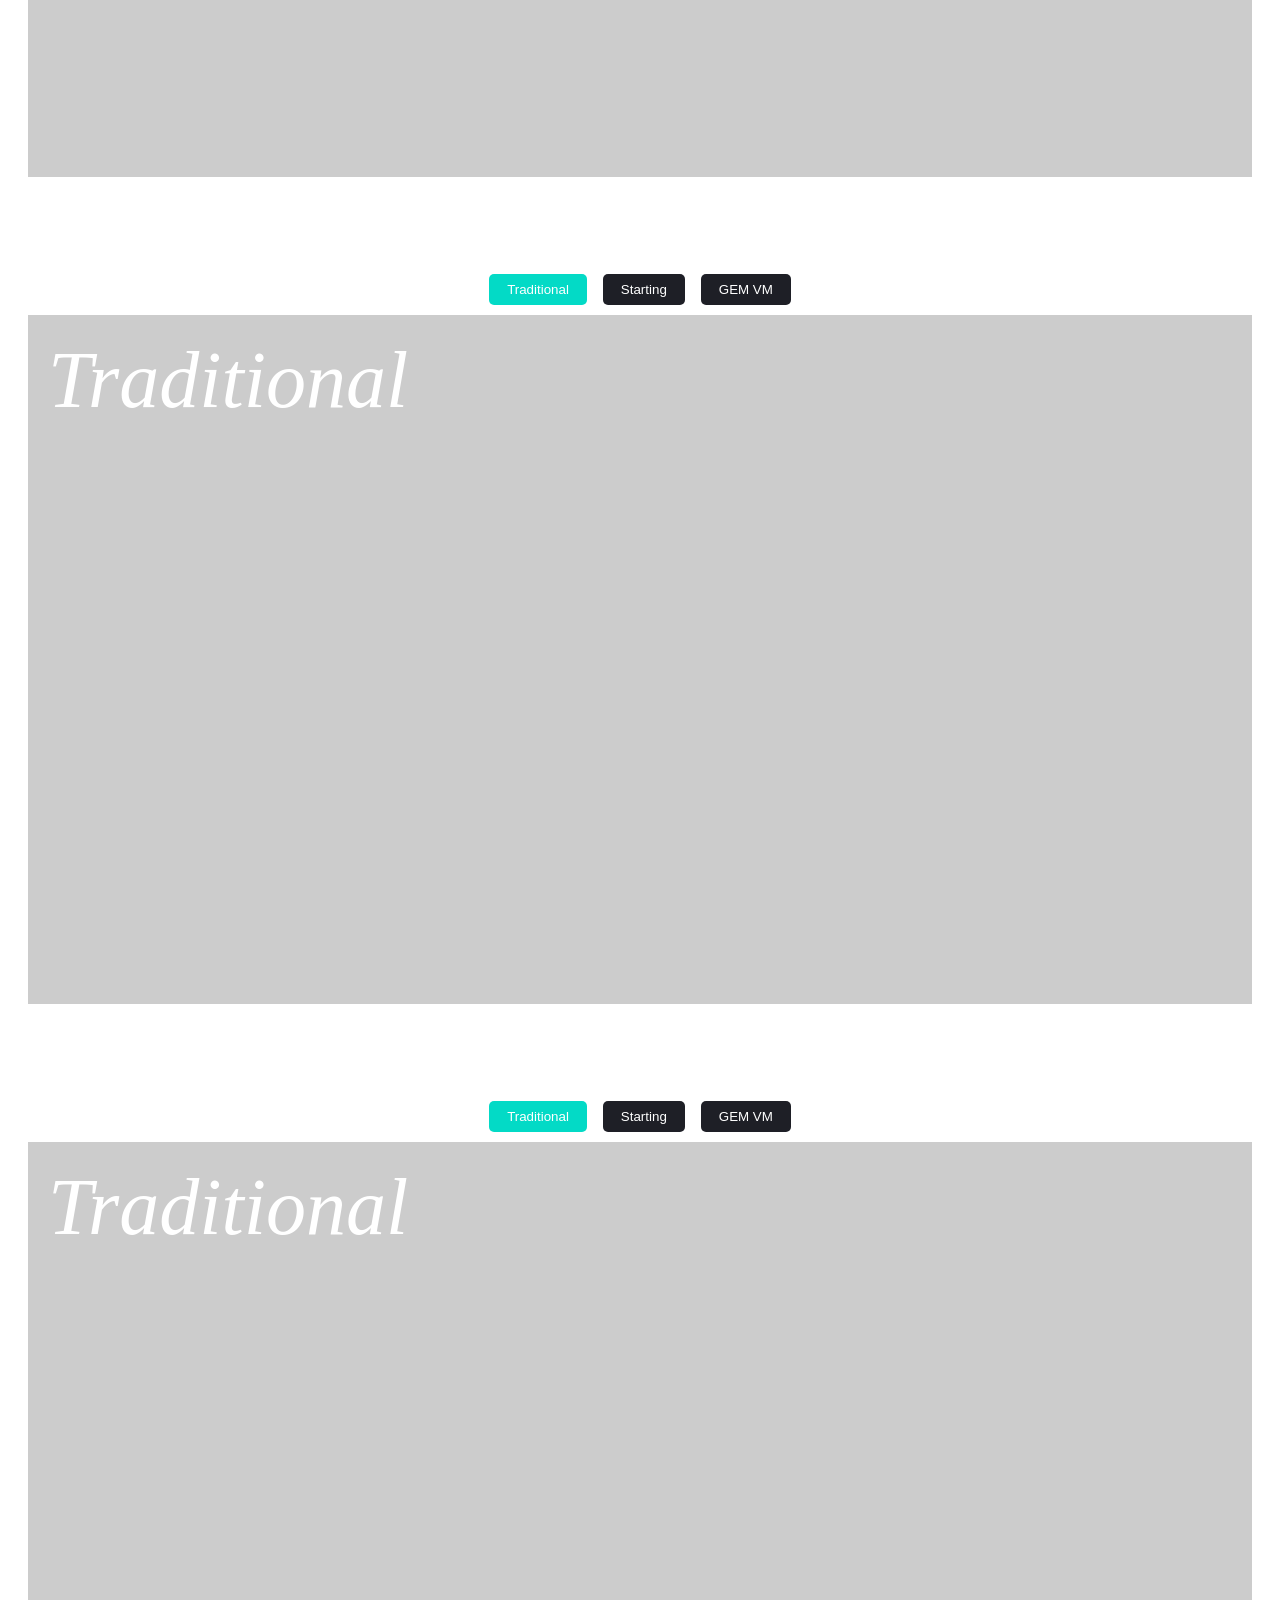
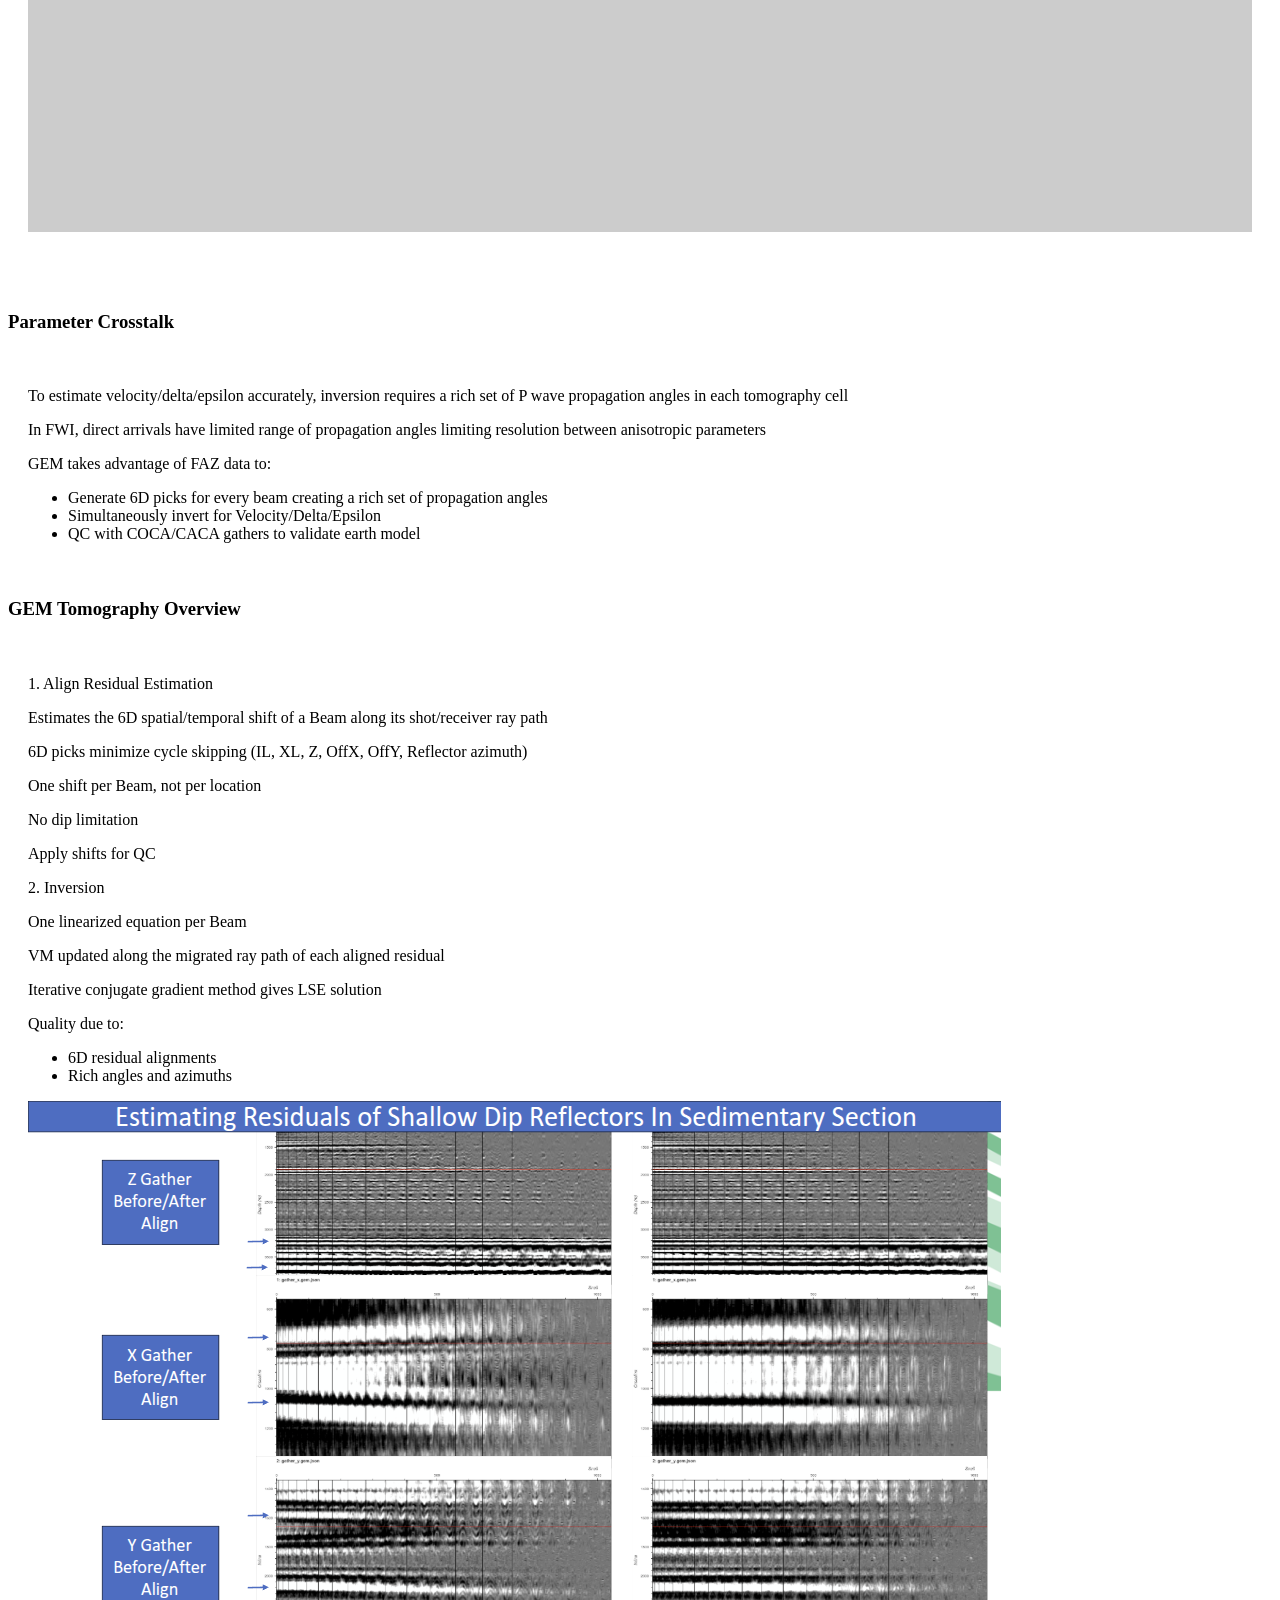
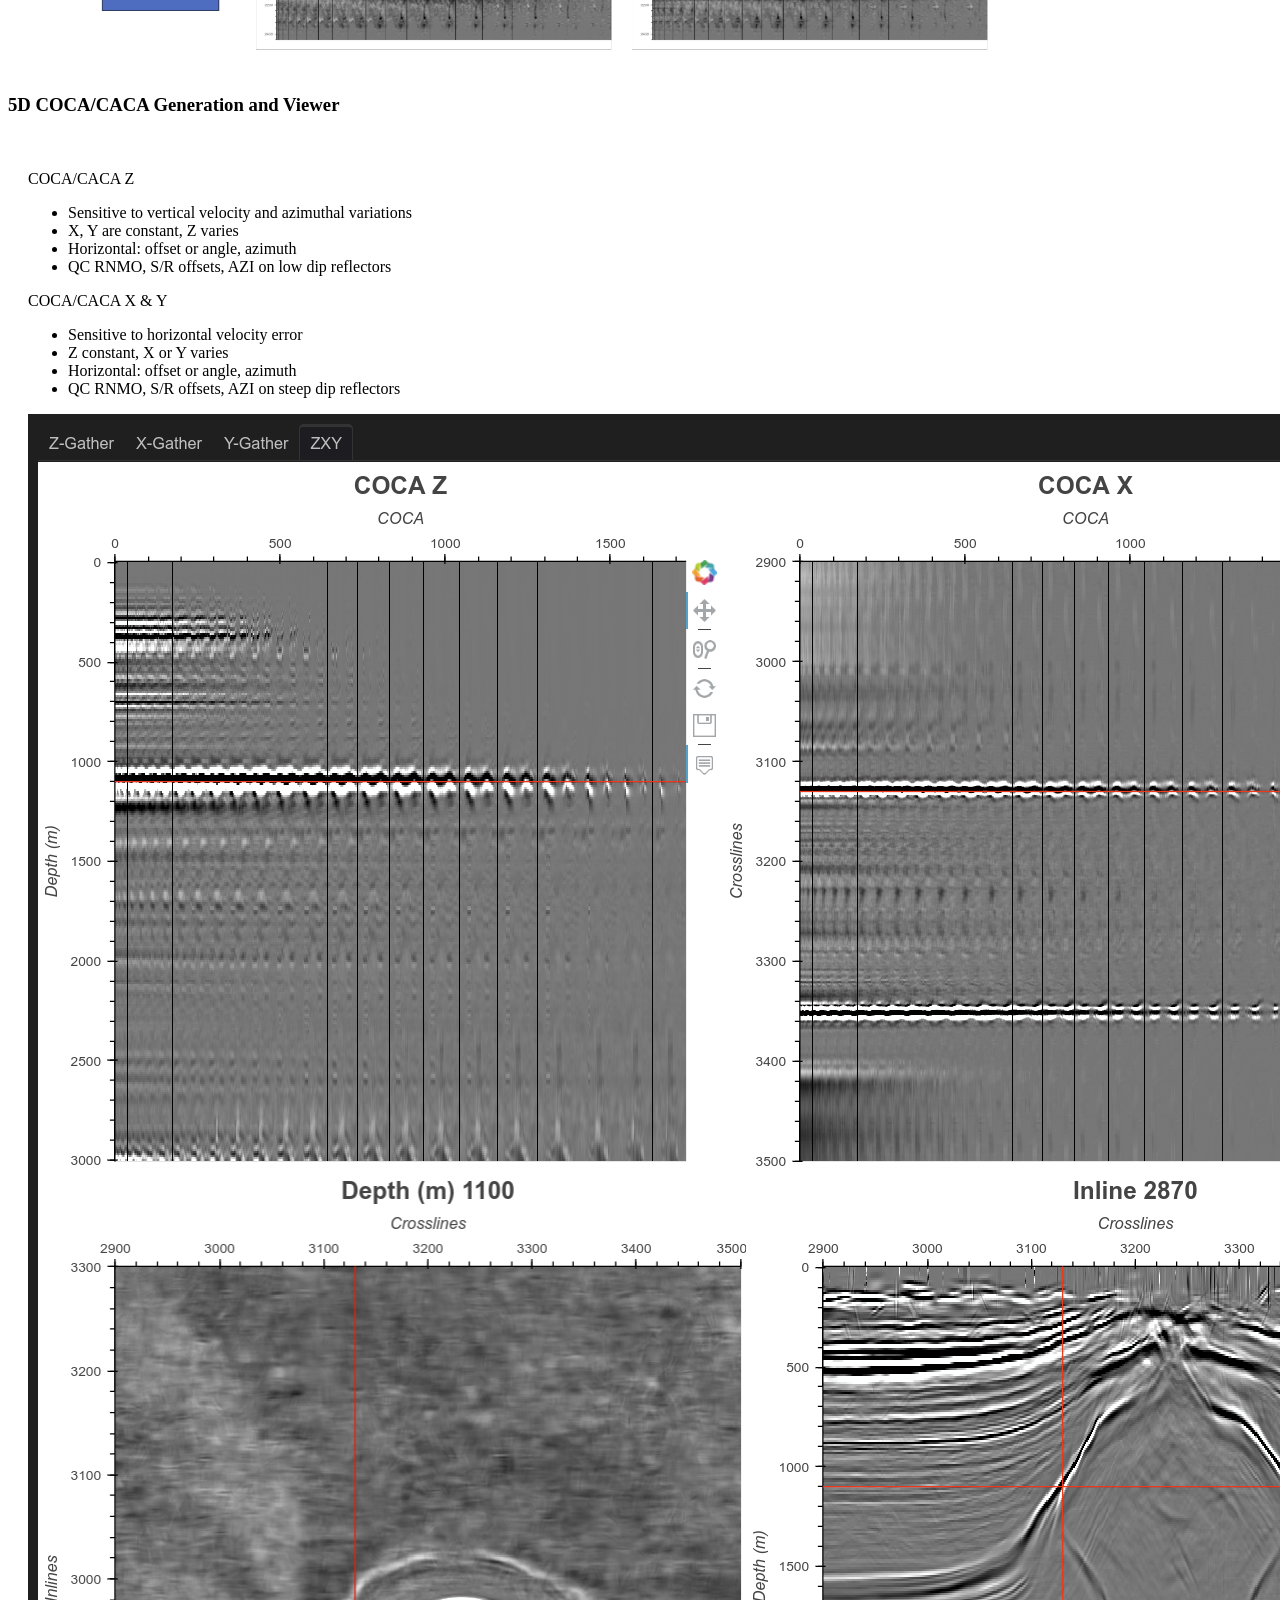
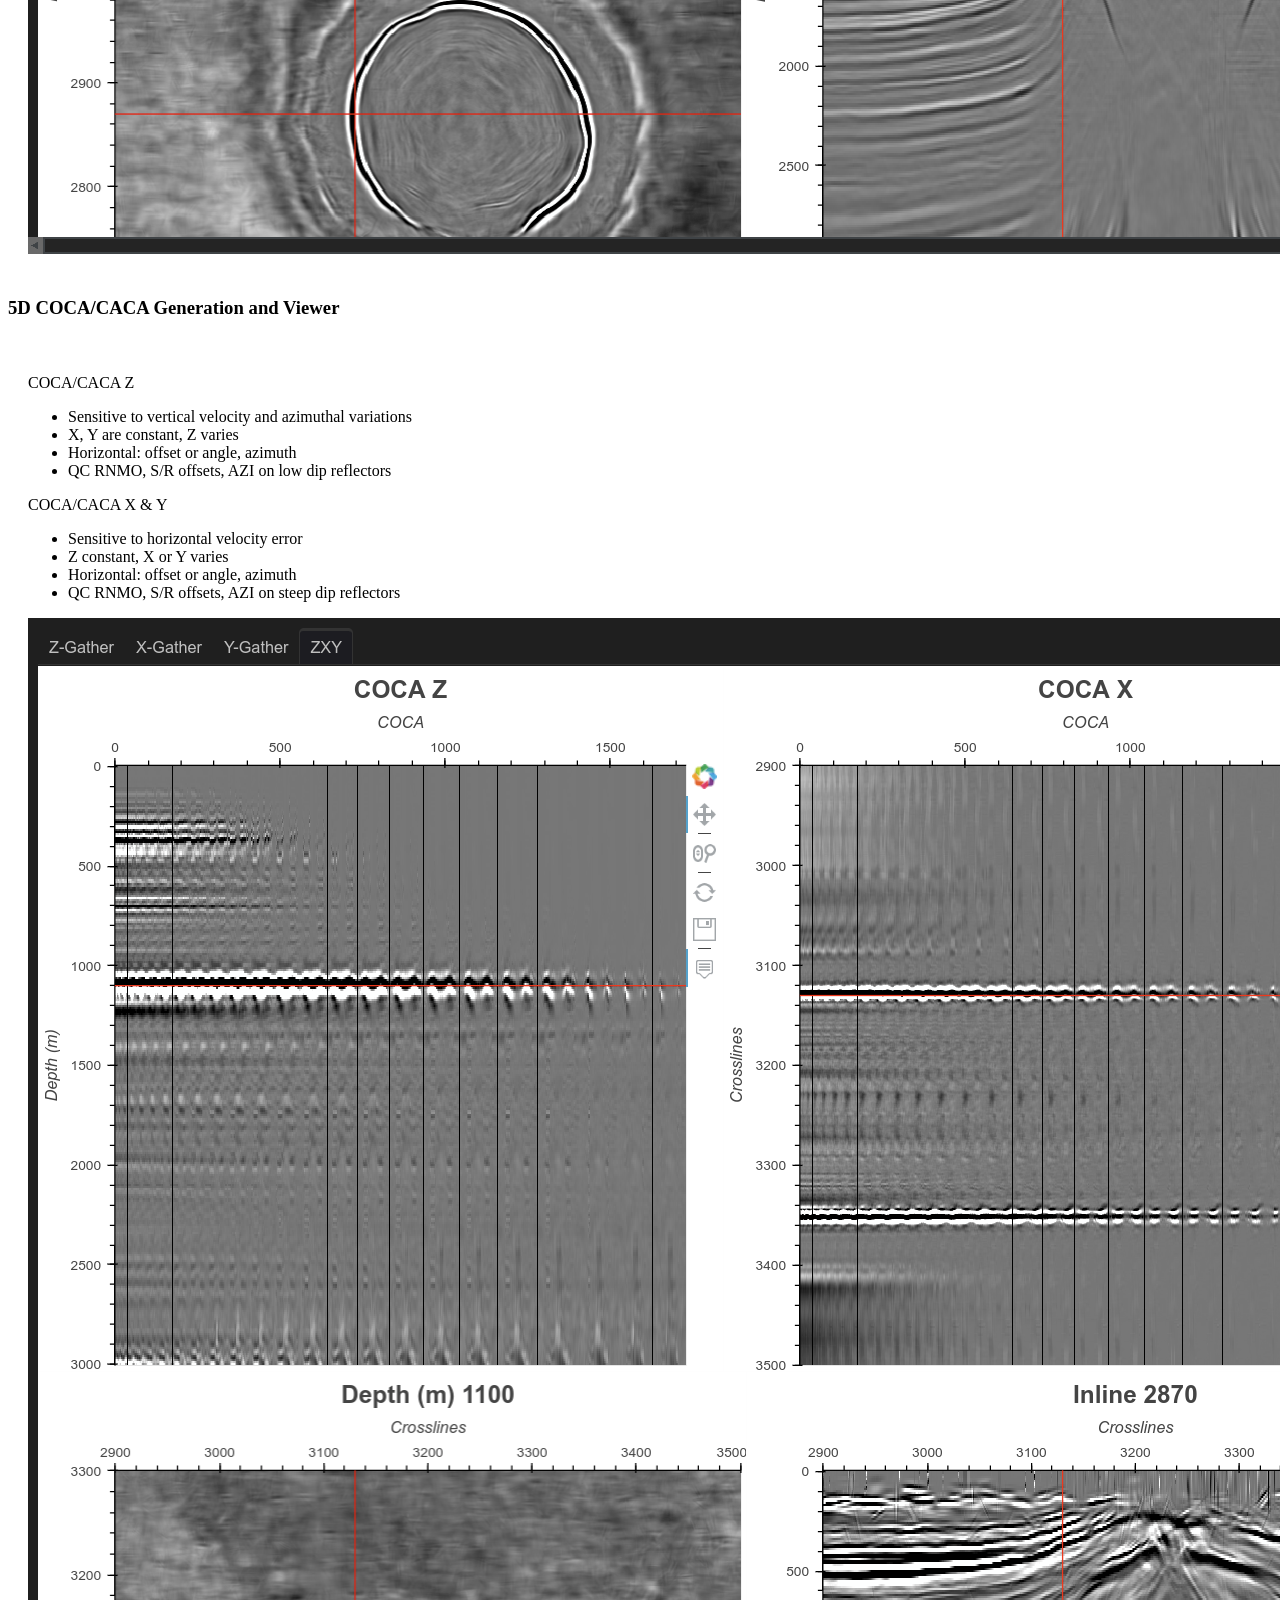
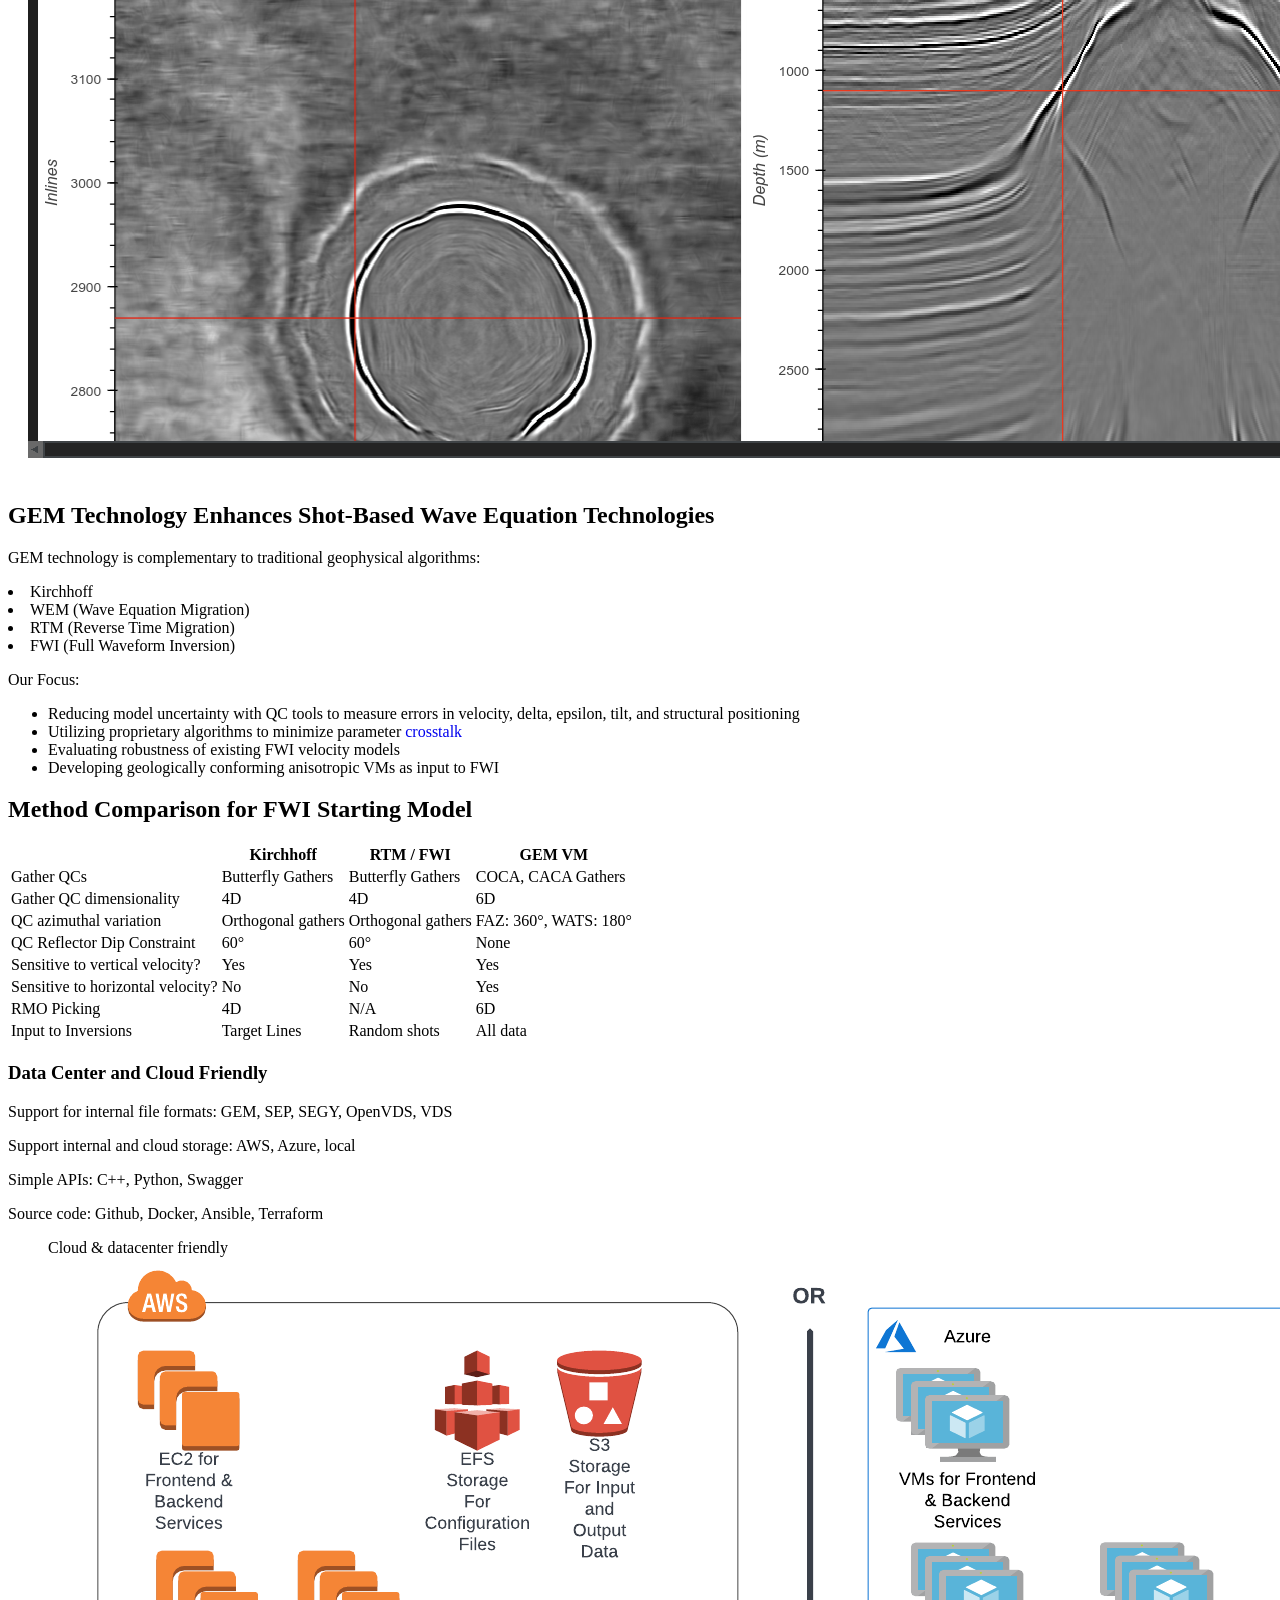
==== commit d1237ac4: "apply kevin's edit" ====
--- a/index.html
+++ b/index.html
@@ -716,6 +716,120 @@
   }
 
 }
+
+  .clip-path-triangle {
+      clip-path: polygon(0% 0%, 100% 0%, 70% 100%, 30% 100%);
+  }
+
+  .perspective {
+      perspective: 1000px;
+  }
+
+  .ball {
+      padding: 30px 20px;
+      border-radius: 50%;
+      font-size: 12px;
+      font-weight: bold;
+      box-shadow: 0 4px 6px rgba(0, 0, 0, 0.3);
+      z-index: 1;
+      animation: drop 1.8s forwards;
+  }
+
+  /* 3D oval top */
+  .cup-top {
+      position: absolute;
+      top: -15px;
+      left: 0;
+      width: 100%;
+      height: 30px;
+      background: radial-gradient(ellipse at center, #4b5563 0%, #1f2937 100%);
+      border-radius: 50%;
+      box-shadow: 
+          0 3px 8px rgba(0,0,0,0.2),
+          inset 0 -2px 5px rgba(0,0,0,0.1);
+      z-index: 2;
+  }
+
+  .cup-top::after {
+      content: '';
+      position: absolute;
+      top: 50%;
+      left: 50%;
+      transform: translate(-50%, -50%);
+      width: 90%;
+      height: 70%;
+      background: radial-gradient(ellipse at center, rgba(255,255,255,0.1) 0%, transparent 70%);
+      border-radius: 50%;
+  }
+
+.smallball {
+    width: 60px;
+    height: 44px;
+    border-radius: 50%;
+    display: flex;
+    align-items: center;
+    justify-content: center;
+    font-weight: bold;
+    font-size: 7px;
+    opacity: 0;
+    margin: 5px 0;
+    animation: drop 1.8s forwards;
+}
+/* 3D oval bottom */
+.cup-bottom {
+    position: absolute;
+    bottom: -12px;
+    left: 50%;
+    transform: translateX(-50%);
+    width: 40%;
+    height: 20px;
+    background: radial-gradient(ellipse at center, #1f2937 0%, #111827 100%);
+    border-radius: 50%;
+    box-shadow: 
+        0 2px 6px rgba(0,0,0,0.3),
+        inset 0 1px 3px rgba(0,0,0,0.2);
+    z-index: 0;
+    opacity: 0.8
+}
+
+.cup-bottom::after {
+    content: '';
+    position: absolute;
+    top: 50%;
+    left: 50%;
+    transform: translate(-50%, -50%);
+    width: 80%;
+    height: 60%;
+    background: radial-gradient(ellipse at center, rgba(255,255,255,0.05) 0%, transparent 70%);
+    border-radius: 50%;
+}
+/* Sequential animation for balls */
+.ball:nth-child(1) { animation-delay: 0.2s; }
+.ball:nth-child(2) { animation-delay: 0.4s; }
+.ball:nth-child(3) { animation-delay: 0.6s; }
+
+/* Arrow animation */
+.arrow {
+  animation: fadeIn 0.6s forwards;
+  animation-delay: 1.0s;
+}
+
+/* Velocity Update text animation */
+.velocity-update {
+  animation: fadeIn 0.6s forwards;
+  animation-delay: 1.7s;
+}
+
+@keyframes drop {
+  from { opacity: 0; transform: translateY(-50px) scale(0.8); }
+  to { opacity: 1; transform: translateY(0) scale(1); }
+}
+
+@keyframes fadeIn {
+  from { opacity: 0; transform: translateY(-20px); }
+  to { opacity: 1; transform: translateY(0); }
+}
+
 </style>
 </head>
 <body class="text-white bg-black">
@@ -743,350 +857,8 @@
   <div>
     <img src="resource/img/logo.svg" alt="Geo Ex Machina Logo" class="mx-auto mb-6 h-auto" />
     <h1 class="text-5xl font-bold mb-4">Geo Ex Machina</h1>
-    <p class="text-xl">Geologically Constrained Model Building</p>
+    <p class="text-xl">We don't make FWI, we make FWI better.</p>
   </div>
-</section>
-
-<section class="max-w-7xl mx-auto my-20 space-y-16">
-
-  <!-- Industry Approach Card -->
-  <div class="bg-gray-900 bg-opacity-90 overflow-hidden flex flex-col md:flex-row text-white p-10 items-center">
-    
-    <!-- Text on the left -->
-    <div class="md:w-1/2 md:pr-10 mb-8 md:mb-0">
-      <h2 class="text-3xl font-bold mb-6">Industry Approach for VMB</h2>
-      <p class="mb-6">Starting model</p>
-      <ul class="list-disc pl-5 space-y-1 text-gray-300 text-sm">
-        <li>Smoothed version of latest VMB</li>
-        <li>Delta and Epsilon are simple trends hung from the WB</li>
-        <li>Tilt fields challenged by complex geology, noise, weak signal</li>
-        <li>Earth model errors exist in velocity, delta, epsilon, and tilt</li>
-        <li>Only QC is 4D CIG</li>
-      </ul>
-    </div>
-
-    <!-- Funnel image on the right -->
-    <div class="md:w-1/2 relative w-full max-w-sm perspective">
-      <div class="funnel relative mx-auto mt-10 w-88 h-64 flex flex-col items-center justify-start">
-      <div class="cup-top"></div>
-      <div class="absolute top-0 left-1/2 transform -translate-x-1/2 w-full h-full bg-gradient-to-b from-gray-700 via-gray-800 to-gray-900 clip-path-triangle shadow-inner"></div>
-      <div class="cup-bottom"></div>
-        <!-- Error balls -->
-        <div class="ball bg-red-500 text-white absolute top-12">Anisotropy Error</div>
-        <div class="ball bg-yellow-500 text-white absolute left-1/2 top-32">Velocity Error</div>
-        <div class="ball bg-green-500 text-white absolute right-1/2 top-36">Tilt Error</div>
-
-
-      </div>
-
-      <!-- Velocity Update Text -->
-      <div class="velocity-update mt-4 opacity-0 font-bold text-lg text-center">Velocity Update</div>
-    </div>
-  </div>
-
-  <!-- Our Approach Card -->
-  <div class="bg-gray-900 bg-opacity-90 overflow-hidden flex flex-col md:flex-row text-white p-10 items-center">
-    <div class="md:w-1/2 md:pr-10 mb-8 md:mb-0">
-    <h2 class="text-3xl font-bold mb-6 text-white">GEM Approach for VMB</h2>
-    <p class="mb-6">Starting model</p>
-    <ul class="list-disc pl-5 space-y-1 text-gray-300 text-sm">
-      <li>Smoothed version of latest VMB OR higher frequency from sonics (Vp)</li>
-      <li>Delta and Epsilon are LF and follow geological boundaries</li>
-      <li>Tilt derived from beam attributes, not challenged by complex geology</li>
-      <li>Earth model errors exist in velocity, delta, epsilon, and tilt</li>
-    </ul>
-    </div>
-    <!-- Funnel image on the right -->
-    <div class="md:w-1/2 relative w-full max-w-sm perspective">
-      <div class="funnel relative mx-auto mt-10 w-88 h-64 flex flex-col items-center justify-start">
-      <div class="cup-top"></div>
-      <div class="absolute top-0 left-1/2 transform -translate-x-1/2 w-full h-full bg-gradient-to-b from-gray-700 via-gray-800 to-gray-900 clip-path-triangle shadow-inner"></div>
-      <div class="cup-bottom"></div>
-        <!-- Error balls -->
-        <div class="smallball bg-red-500 text-white absolute top-12">Anisotropy Error</div>
-        <div class="ball bg-yellow-500 text-white absolute left-1/2 top-32">Velocity Error</div>
-        <div class="smallball bg-green-500 text-white absolute right-1/2 top-48">Tilt Error</div>
-
-
-      </div>
-
-      <!-- Velocity Update Text -->
-      <div class="velocity-update mt-4 opacity-0 font-bold text-lg text-center">Velocity Update</div>
-    </div>
-  </div>
-</section>
-
-<style>
-  .clip-path-triangle {
-      clip-path: polygon(0% 0%, 100% 0%, 70% 100%, 30% 100%);
-  }
-
-  .perspective {
-      perspective: 1000px;
-  }
-
-  .ball {
-      padding: 30px 20px;
-      border-radius: 50%;
-      font-size: 12px;
-      font-weight: bold;
-      box-shadow: 0 4px 6px rgba(0, 0, 0, 0.3);
-      z-index: 1;
-      animation: drop 1.8s forwards;
-  }
-
-  /* 3D oval top */
-  .cup-top {
-      position: absolute;
-      top: -15px;
-      left: 0;
-      width: 100%;
-      height: 30px;
-      background: radial-gradient(ellipse at center, #4b5563 0%, #1f2937 100%);
-      border-radius: 50%;
-      box-shadow: 
-          0 3px 8px rgba(0,0,0,0.2),
-          inset 0 -2px 5px rgba(0,0,0,0.1);
-      z-index: 2;
-  }
-
-  .cup-top::after {
-      content: '';
-      position: absolute;
-      top: 50%;
-      left: 50%;
-      transform: translate(-50%, -50%);
-      width: 90%;
-      height: 70%;
-      background: radial-gradient(ellipse at center, rgba(255,255,255,0.1) 0%, transparent 70%);
-      border-radius: 50%;
-  }
-
-.smallball {
-    width: 60px;
-    height: 44px;
-    border-radius: 50%;
-    display: flex;
-    align-items: center;
-    justify-content: center;
-    font-weight: bold;
-    font-size: 7px;
-    opacity: 0;
-    margin: 5px 0;
-    animation: drop 1.8s forwards;
-}
-/* 3D oval bottom */
-.cup-bottom {
-    position: absolute;
-    bottom: -12px;
-    left: 50%;
-    transform: translateX(-50%);
-    width: 40%;
-    height: 20px;
-    background: radial-gradient(ellipse at center, #1f2937 0%, #111827 100%);
-    border-radius: 50%;
-    box-shadow: 
-        0 2px 6px rgba(0,0,0,0.3),
-        inset 0 1px 3px rgba(0,0,0,0.2);
-    z-index: 0;
-    opacity: 0.8
-}
-
-.cup-bottom::after {
-    content: '';
-    position: absolute;
-    top: 50%;
-    left: 50%;
-    transform: translate(-50%, -50%);
-    width: 80%;
-    height: 60%;
-    background: radial-gradient(ellipse at center, rgba(255,255,255,0.05) 0%, transparent 70%);
-    border-radius: 50%;
-}
-/* Sequential animation for balls */
-.ball:nth-child(1) { animation-delay: 0.2s; }
-.ball:nth-child(2) { animation-delay: 0.4s; }
-.ball:nth-child(3) { animation-delay: 0.6s; }
-
-/* Arrow animation */
-.arrow {
-  animation: fadeIn 0.6s forwards;
-  animation-delay: 1.0s;
-}
-
-/* Velocity Update text animation */
-.velocity-update {
-  animation: fadeIn 0.6s forwards;
-  animation-delay: 1.7s;
-}
-
-@keyframes drop {
-  from { opacity: 0; transform: translateY(-50px) scale(0.8); }
-  to { opacity: 1; transform: translateY(0) scale(1); }
-}
-
-@keyframes fadeIn {
-  from { opacity: 0; transform: translateY(-20px); }
-  to { opacity: 1; transform: translateY(0); }
-}
-</style>
-
-
-<section id="key-technologies" class="bg-gray-900 bg-opacity-90 text-white py-16 px-4 md:px-12"  data-aos="fade-up" data-aos-delay="100">
-  <div class="max-w-6xl mx-auto">
-    <h2 class="text-3xl md:text-4xl font-bold text-[#03dac6] mb-10 text-center">
-      Key Technologies
-    </h2>
-
-    <div class="grid md:grid-cols-2 gap-12 text-gray-300 text-base leading-relaxed">
-      <!-- GEM VM -->
-      <div>
-        <h3 class="text-xl font-semibold text-white mb-4 glow-border rounded-lg px-4 py-2 text-[#03dac6] border border-[#03dac6] cursor-pointer">GEM VM</h3>
-        <ul class="list-disc list-inside space-y-2 pl-4">
-          <li><span class="font-medium text-white">Generate:</span> Beam forming</li>
-          <li><span class="font-medium text-white">Align:</span> 6D residuals for each beam</li>
-          <li><span class="font-medium text-white">Tomography:</span> Joint Inversion for Velocity, Delta, and Epsilon</li>
-        </ul>
-      </div>
-
-      <!-- QC -->
-      <div>
-        <h3 class="text-xl font-semibold text-white mb-4 glow-border rounded-lg px-4 py-2 text-[#03dac6] border border-[#03dac6] cursor-pointer">QC</h3>
-        <ul class="list-disc list-inside space-y-2 pl-4">
-          <li>COCA / CACA Gathers</li>
-          <li>FARIS Illumination</li>
-          <li>Selective Demigration</li>
-        </ul>
-      </div>
-    </div>
-
-<!-- Hidden expanded description -->
-<div id="gemvm-expanded" class="mt-4 text-gray-300 hidden pl-4 border-l-2 border-[#03dac6]">
-
-  <!-- What is GEM VM? -->
-  <section class="mb-6">
-    <h3 onclick="toggleSection('gemvm-what')" class="toggle-header rounded-lg px-4 py-2 text-[#03dac6] border border-[#03dac6] cursor-pointer">What is GEM VM?</h3>
-    <div id="gemvm-what" class="toggle-content hidden">
-      <p class="mb-4">LF velocity, delta, and epsilon that conform to regional geology</p>
-      <p class="mb-4">Flattens COCA/CACA gathers in Z, X, and Y</p>
-      <p class="mb-4">Maximizes illumination in Azimuth, Angle, and Offset</p>
-      <p class="mb-4">Every effort to minimize parameter crosstalk prior to FWI</p>
-      <div id="newslider-section" class="newslider-section"></div>    
-    </div>
-  </section>
-
-  <!-- Parameter Crosstalk -->
-  <section class="mb-6">
-    <h3 onclick="toggleSection('gemvm-crosstalk')" class="toggle-header rounded-lg px-4 py-2 text-[#03dac6] border border-[#03dac6] cursor-pointer">Parameter Crosstalk</h3>
-    <div id="gemvm-crosstalk" class="toggle-content hidden">
-      <p class="mb-4">To estimate velocity/delta/epsilon accurately, inversion requires a rich set of P wave propagation angles in each tomography cell</p>
-      <p class="mb-4">In FWI, direct arrivals have limited range of propagation angles limiting resolution between anisotropic parameters</p>
-      <p class="mb-4">GEM takes advantage of FAZ data to:</p>
-      <ul class="list-disc list-inside pl-6 space-y-1">
-        <li>Generate 6D picks for every beam creating a rich set of propagation angles</li>
-        <li>Simultaneously invert for Velocity/Delta/Epsilon</li>
-        <li>QC with COCA/CACA gathers to validate earth model</li>
-      </ul>
-    </div>
-  </section>
-
-  <!-- GEM Tomography Overview -->
-  <section class="mb-6">
-    <h3 onclick="toggleSection('gemvm-tomography')" class="toggle-header rounded-lg px-4 py-2 text-[#03dac6] border border-[#03dac6] cursor-pointer">GEM Tomography Overview</h3>
-    <div id="gemvm-tomography" class="toggle-content hidden">
-      <div class="md:flex md:space-x-8 mb-6">
-        <div class="md:w-1/2">
-          <p class="mb-4 font-semibold">1. Align Residual Estimation</p>
-          <p class="mb-4">Estimates the 6D spatial/temporal shift of a Beam along its reflector dip attributes which will best align the Beam with the Image stack</p>
-          <p class="mb-4">6D picks minimize cycle skipping (IL, XL, Z, OffX, OffY, Reflector azimuth)</p>
-          <p class="mb-4">One shift per Beam, not per location</p>
-          <p class="mb-4">No dip limitation</p>
-          <p class="mb-4">Apply shifts for QC</p>
-        </div>
-        <div class="md:w-1/2">
-          <p class="mb-4 font-semibold">2. Inversion</p>
-          <p class="mb-4">One linearized equation per Beam</p>
-          <p class="mb-4">VM updated along the migrated ray path of each aligned residual</p>
-          <p class="mb-4">Iterative conjugate gradient method gives LSE solution</p>
-          <p class="mb-4">Quality due to:</p>
-          <ul class="list-disc list-inside pl-6 space-y-1">
-            <li>6D residual alignments</li>
-            <li>Separate masks & smoothing for parameters</li>
-          </ul>
-        </div>
-      </div>
-      <div class="mt-4">
-        <img src="resource/img/gem_slides/gem_slide_0.png" alt="GEM Slide 0" class="w-full rounded-lg object-cover" />
-      </div>
-    </div>
-  </section>
-</div>
-<div id="gemqc-expanded" class="mt-4 text-gray-300 hidden pl-4 border-l-2 border-[#03dac6]">
-
-  <!-- 5D COCA Generation and Viewer -->
-  <section class="mb-6">
-    <h3 onclick="toggleSection('gemvm-coca')" class="toggle-header rounded-lg px-4 py-2 text-[#03dac6] border border-[#03dac6] cursor-pointer">5D COCA Generation and Viewer</h3>
-    <div id="gemvm-coca" class="toggle-content hidden">
-      <div class="mb-4">
-        <p class="mb-2 font-semibold">COCA/CACA Z</p>
-        <ul class="list-disc list-inside pl-6 space-y-1 mb-4">
-          <li>Sensitive to vertical velocity and azimuthal variations</li>
-          <li>X, Y are constant, Z varies</li>
-          <li>Horizontal: offset or angle, azimuth</li>
-          <li>QC RNMO, S/R offsets, AZI on low dip reflectors</li>
-        </ul>
-      </div>
-      <div class="mb-4">
-        <p class="mb-2 font-semibold">COCA/CACA X & Y</p>
-        <ul class="list-disc list-inside pl-6 space-y-1">
-          <li>Sensitive to horizontal velocity error</li>
-          <li>Z constant, X or Y varies</li>
-          <li>Horizontal: offset or angle, azimuth</li>
-          <li>QC RNMO, S/R offsets, AZI on steep dip reflectors</li>
-        </ul>
-      </div>
-      <div class="flex gap-6 mt-4">
-        <img src="resource/img/gem_slides/gem_slide_5.png" alt="GEM Slide 5" class="w-1/2 rounded-lg object-cover" />
-        <img src="resource/img/gem_slides/gem_slide_6.png" alt="GEM Slide 6" class="w-1/2 rounded-lg object-cover" />
-      </div>
-    </div>
-  </section>
-
-</div>
-</div>
-</section>
-<!-- About Us -->
-<section class="bg-gray-900 text-white py-16 px-4 md:px-12">
-<div class="max-w-7xl mx-auto">
-  <h2 class="text-3xl md:text-4xl font-bold text-[#03dac6] mb-8 text-center">
-    GEM Technology: Enhancing Shot-Based Migration
-  </h2>
-
-  <div class="grid md:grid-cols-2 gap-10 text-gray-300 text-base leading-relaxed">
-    <div>
-      <p class="mb-4">
-        GEM technology is <span class="text-white font-semibold">complementary</span> to traditional shot-based migration methods such as:
-      </p>
-      <ul class="list-disc list-inside space-y-1 pl-4">
-        <li>Kirchhoff</li>
-        <li>WEM (Wave Equation Migration)</li>
-        <li>RTM (Reverse Time Migration)</li>
-        <li>FWI (Full Waveform Inversion)</li>
-      </ul>
-    </div>
-
-    <div>
-      <p class="mb-4 font-semibold text-white">Our Focus:</p>
-      <ul class="list-disc list-inside space-y-2 pl-4">
-        <li>Evaluating robustness of existing FWI velocity models</li>
-        <li>Developing geologically conforming anisotropic VMs as FWI inputs</li>
-        <li>Reducing model uncertainty</li>
-        <li>Providing QC tools to measure errors in velocity, delta, epsilon, and structural positioning</li>
-        <li>Utilizing proprietary algorithms to minimize parameter <a href="#gemvm-crosstalk">crosstalk</a></li>
-      </ul>
-    </div>
-  </div>
-</div>
 </section>
 
 <!-- Team Slider Section -->
@@ -1180,14 +952,13 @@
 WAZ Marine
 FAZ Marine
 Anisotropy Synthetics
-COCA Viewer</div>
+COCA/CACA Viewer</div>
   </div>
 
   <div class="timeline-item top"  data-aos="fade-up" data-aos-delay="100">
     <div class="timeline-year">2022</div>
     <div class="timeline-title">Production</div>
     <div class="timeline-content">FWI VM Validation
-GEM VM for FWI
 Full Azimuth Raytracing System</div>
     <div class="timeline-pin"></div>
   </div>
@@ -1196,9 +967,7 @@
     <div class="timeline-pin"></div>
     <div class="timeline-year">2023</div>
     <div class="timeline-title">Fully Shot Based</div>
-    <div class="timeline-content">Sparse Marine Node
-FARIS Updates
-CACA Viewer</div>
+    <div class="timeline-content">Sparse Marine Node</div>
   </div>
 
   <div class="timeline-item top"  data-aos="fade-up" data-aos-delay="100">
@@ -1211,12 +980,274 @@
   <div class="timeline-item" data-aos="fade-up" data-aos-delay="100">
     <div class="timeline-pin"></div>
     <div class="timeline-year">2025</div>
-    <div class="timeline-title">Tilt Estimation</div>
-    <div class="timeline-content">Minimize parameter crosstalk</div>
+    <div class="timeline-title">Minimize parameter crosstalk</div>
+    <div class="timeline-content">Tilt Estimation</div>
+    <div class="timeline-content">Anisotropic Estimation</div>
   </div>
 
 </div>
 </section>
+
+<section class="max-w-7xl mx-auto my-20 space-y-16">
+  <!-- Industry Approach Card -->
+  <div class="bg-gray-900 bg-opacity-90 overflow-hidden flex flex-col md:flex-row text-white p-10 items-center">
+    
+    <!-- Text on the left -->
+    <div class="md:w-1/2 md:pr-10 mb-8 md:mb-0">
+      <h2 class="text-3xl font-bold mb-6">Industry Approach to VMB</h2>
+      <p class="mb-6">Starting model for FWI</p>
+      <ul class="list-disc pl-5 space-y-1 text-gray-300 text-sm">
+        <li>Smoothed version of latest VMB</li>
+        <li>Delta and Epsilon are simple trends hung from the WB</li>
+        <li>Tilt fields challenged by complex geology, noise, weak signal</li>
+        <li>Earth model errors exist in Vp, delta, epsilon, and tilt</li>
+        <li>All earth model errors are fit with Vp updates
+        <li>Only QC is 4D CIG which is mainly sensitive to vertical velocity error</li>
+      </ul>
+    </div>
+
+    <!-- Funnel image on the right -->
+    <div class="md:w-1/2 relative w-full max-w-sm perspective">
+      <div class="funnel relative mx-auto mt-10 w-88 h-64 flex flex-col items-center justify-start">
+      <div class="cup-top"></div>
+      <div class="absolute top-0 left-1/2 transform -translate-x-1/2 w-full h-full bg-gradient-to-b from-gray-700 via-gray-800 to-gray-900 clip-path-triangle shadow-inner"></div>
+      <div class="cup-bottom"></div>
+        <!-- Error balls -->
+        <div class="ball bg-red-500 text-white absolute top-12">Anisotropy Error</div>
+        <div class="ball bg-yellow-500 text-white absolute left-1/2 top-32">Velocity Error</div>
+        <div class="ball bg-green-500 text-white absolute right-1/2 top-36">Tilt Error</div>
+
+
+      </div>
+
+      <!-- Velocity Update Text -->
+      <div class="velocity-update mt-4 opacity-0 font-bold text-lg text-center">Velocity Update</div>
+    </div>
+  </div>
+
+  <!-- Our Approach Card -->
+  <div class="bg-gray-900 bg-opacity-90 overflow-hidden flex flex-col md:flex-row text-white p-10 items-center">
+    <div class="md:w-1/2 md:pr-10 mb-8 md:mb-0">
+    <h2 class="text-3xl font-bold mb-6 text-white">GEM Approach to VMB</h2>
+    <p class="mb-6">Starting model</p>
+    <ul class="list-disc pl-5 space-y-1 text-gray-300 text-sm">
+      <li>Smoothed version of latest VMB OR directly from sonics (Vp)</li>
+      <li>Delta and Epsilon are LF and follow geological boundaries</li>
+      <li>Tilt derived from beam attributes, not challenged by complex geology</li>
+      <li>Earth model errors exist but have been minimized for delta, epsilon, and tilt</li>
+      <li>QCs are 5D COCA/CACA gathers which are sensitive to both vertical and horizontal velocity errors</li>
+    </ul>
+    </div>
+    <!-- Funnel image on the right -->
+    <div class="md:w-1/2 relative w-full max-w-sm perspective">
+      <div class="funnel relative mx-auto mt-10 w-88 h-64 flex flex-col items-center justify-start">
+      <div class="cup-top"></div>
+      <div class="absolute top-0 left-1/2 transform -translate-x-1/2 w-full h-full bg-gradient-to-b from-gray-700 via-gray-800 to-gray-900 clip-path-triangle shadow-inner"></div>
+      <div class="cup-bottom"></div>
+        <!-- Error balls -->
+        <div class="smallball bg-red-500 text-white absolute top-12">Anisotropy Error</div>
+        <div class="ball bg-yellow-500 text-white absolute left-1/2 top-32">Velocity Error</div>
+        <div class="smallball bg-green-500 text-white absolute right-1/2 top-48">Tilt Error</div>
+
+
+      </div>
+
+      <!-- Velocity Update Text -->
+      <div class="velocity-update mt-4 opacity-0 font-bold text-lg text-center">Velocity Update</div>
+    </div>
+  </div>
+</section>
+
+
+
+
+<section id="key-technologies" class="bg-gray-900 bg-opacity-90 text-white py-16 px-4 md:px-12"  data-aos="fade-up" data-aos-delay="100">
+  <div class="max-w-6xl mx-auto">
+    <h2 class="text-3xl md:text-4xl font-bold text-[#03dac6] mb-10 text-center">
+      Key Technologies
+    </h2>
+
+    <div class="grid md:grid-cols-2 gap-12 text-gray-300 text-base leading-relaxed">
+      <!-- GEM VM -->
+      <div>
+        <h3 class="text-xl font-semibold text-white mb-4 glow-border rounded-lg px-4 py-2 text-[#03dac6] border border-[#03dac6] cursor-pointer">GEM VM</h3>
+        <ul class="list-disc list-inside space-y-2 pl-4">
+          <li><span class="font-medium text-white">Generate:</span> Beam forming</li>
+          <li><span class="font-medium text-white">Align:</span> 6D residuals for each beam</li>
+          <li><span class="font-medium text-white">Tomography:</span> Joint Inversion for Velocity, Delta, and Epsilon</li>
+        </ul>
+      </div>
+
+      <!-- QC -->
+      <div>
+        <h3 class="text-xl font-semibold text-white mb-4 glow-border rounded-lg px-4 py-2 text-[#03dac6] border border-[#03dac6] cursor-pointer">QC</h3>
+        <ul class="list-disc list-inside space-y-2 pl-4">
+          <li>COCA / CACA Gathers</li>
+          <li>FARIS Illumination</li>
+          <li>Selective Demigration</li>
+        </ul>
+      </div>
+    </div>
+
+<!-- Hidden expanded description -->
+<div id="gemvm-expanded" class="mt-4 text-gray-300 hidden pl-4 border-l-2 border-[#03dac6]">
+
+  <!-- What is GEM VM? -->
+  <section class="mb-6">
+    <h3 onclick="toggleSection('gemvm-what')" class="toggle-header rounded-lg px-4 py-2 text-[#03dac6] border border-[#03dac6] cursor-pointer">What is GEM VM?</h3>
+    <div id="gemvm-what" class="toggle-content hidden">
+      <p class="mb-4">Delta, epsilon, and tilt that conform to regional geology</p>
+      <p class="mb-4">Flattens COCA/CACA gathers in Z, X, and Y</p>
+      <p class="mb-4">Maximizes illumination in Azimuth, Angle, and Offset</p>
+      <p class="mb-4">Every effort to minimize parameter crosstalk prior to FWI</p>
+      <div id="newslider-section" class="newslider-section"></div>    
+    </div>
+  </section>
+
+  <!-- Parameter Crosstalk -->
+  <section class="mb-6">
+    <h3 onclick="toggleSection('gemvm-crosstalk')" class="toggle-header rounded-lg px-4 py-2 text-[#03dac6] border border-[#03dac6] cursor-pointer">Parameter Crosstalk</h3>
+    <div id="gemvm-crosstalk" class="toggle-content hidden">
+      <p class="mb-4">To estimate velocity/delta/epsilon accurately, inversion requires a rich set of P wave propagation angles in each tomography cell</p>
+      <p class="mb-4">In FWI, direct arrivals have limited range of propagation angles limiting resolution between anisotropic parameters</p>
+      <p class="mb-4">GEM takes advantage of FAZ data to:</p>
+      <ul class="list-disc list-inside pl-6 space-y-1">
+        <li>Generate 6D picks for every beam creating a rich set of propagation angles</li>
+        <li>Simultaneously invert for Velocity/Delta/Epsilon</li>
+        <li>QC with COCA/CACA gathers to validate earth model</li>
+      </ul>
+    </div>
+  </section>
+
+  <!-- GEM Tomography Overview -->
+  <section class="mb-6">
+    <h3 onclick="toggleSection('gemvm-tomography')" class="toggle-header rounded-lg px-4 py-2 text-[#03dac6] border border-[#03dac6] cursor-pointer">GEM Tomography Overview</h3>
+    <div id="gemvm-tomography" class="toggle-content hidden">
+      <div class="md:flex md:space-x-8 mb-6">
+        <div class="md:w-1/2">
+          <p class="mb-4 font-semibold">1. Align Residual Estimation</p>
+          <p class="mb-4">Estimates the 6D spatial/temporal shift of a Beam along its shot/receiver ray path</p>
+          <p class="mb-4">6D picks minimize cycle skipping (IL, XL, Z, OffX, OffY, Reflector azimuth)</p>
+          <p class="mb-4">One shift per Beam, not per location</p>
+          <p class="mb-4">No dip limitation</p>
+          <p class="mb-4">Apply shifts for QC</p>
+        </div>
+        <div class="md:w-1/2">
+          <p class="mb-4 font-semibold">2. Inversion</p>
+          <p class="mb-4">One linearized equation per Beam</p>
+          <p class="mb-4">VM updated along the migrated ray path of each aligned residual</p>
+          <p class="mb-4">Iterative conjugate gradient method gives LSE solution</p>
+          <p class="mb-4">Quality due to:</p>
+          <ul class="list-disc list-inside pl-6 space-y-1">
+            <li>6D residual alignments</li>
+            <li>Rich angles and azimuths</li>
+          </ul>
+        </div>
+      </div>
+      <div class="mt-4">
+        <img src="resource/img/gem_slides/gem_slide_0.png" alt="GEM Slide 0" class="w-full rounded-lg object-cover" />
+      </div>
+    </div>
+  </section>
+</div>
+
+<div id="gemqc-expanded" class="mt-4 text-gray-300 hidden pl-4 border-l-2 border-[#03dac6]">
+  <!-- 5D COCA/CACA Generation and Viewer -->
+  <section class="mb-6">
+    <h3 onclick="toggleSection('gemvm-coca')" class="toggle-header rounded-lg px-4 py-2 text-[#03dac6] border border-[#03dac6] cursor-pointer">5D COCA/CACA Generation and Viewer</h3>
+    <div id="gemvm-coca" class="toggle-content hidden">
+      <div class="mb-4">
+        <p class="mb-2 font-semibold">COCA/CACA Z</p>
+        <ul class="list-disc list-inside pl-6 space-y-1 mb-4">
+          <li>Sensitive to vertical velocity and azimuthal variations</li>
+          <li>X, Y are constant, Z varies</li>
+          <li>Horizontal: offset or angle, azimuth</li>
+          <li>QC RNMO, S/R offsets, AZI on low dip reflectors</li>
+        </ul>
+      </div>
+      <div class="mb-4">
+        <p class="mb-2 font-semibold">COCA/CACA X & Y</p>
+        <ul class="list-disc list-inside pl-6 space-y-1">
+          <li>Sensitive to horizontal velocity error</li>
+          <li>Z constant, X or Y varies</li>
+          <li>Horizontal: offset or angle, azimuth</li>
+          <li>QC RNMO, S/R offsets, AZI on steep dip reflectors</li>
+        </ul>
+      </div>
+      <div class="flex gap-6 mt-4">
+        <img src="resource/img/gem_slides/gem_slide_6.png" alt="GEM CACA Gathers" class="w-1/2 rounded-lg object-cover" />
+      </div>
+    </div>
+  </section>
+
+</div>
+<div id="gemqc-expanded" class="mt-4 text-gray-300 hidden pl-4 border-l-2 border-[#03dac6]">
+
+  <!-- 5D COCA Generation and Viewer -->
+  <section class="mb-6">
+    <h3 onclick="toggleSection('gemvm-coca')" class="toggle-header rounded-lg px-4 py-2 text-[#03dac6] border border-[#03dac6] cursor-pointer">5D COCA/CACA Generation and Viewer</h3>
+    <div id="gemvm-coca" class="toggle-content hidden">
+      <div class="mb-4">
+        <p class="mb-2 font-semibold">COCA/CACA Z</p>
+        <ul class="list-disc list-inside pl-6 space-y-1 mb-4">
+          <li>Sensitive to vertical velocity and azimuthal variations</li>
+          <li>X, Y are constant, Z varies</li>
+          <li>Horizontal: offset or angle, azimuth</li>
+          <li>QC RNMO, S/R offsets, AZI on low dip reflectors</li>
+        </ul>
+      </div>
+      <div class="mb-4">
+        <p class="mb-2 font-semibold">COCA/CACA X & Y</p>
+        <ul class="list-disc list-inside pl-6 space-y-1">
+          <li>Sensitive to horizontal velocity error</li>
+          <li>Z constant, X or Y varies</li>
+          <li>Horizontal: offset or angle, azimuth</li>
+          <li>QC RNMO, S/R offsets, AZI on steep dip reflectors</li>
+        </ul>
+      </div>
+      <div class="flex gap-6 mt-4">
+        <img src="resource/img/gem_slides/gem_slide_6.png" alt="GEM CACA Gathers" class="w-1/2 rounded-lg object-cover" />
+      </div>
+    </div>
+  </section>
+
+</div>
+
+</div>
+</section>
+<!-- About Us -->
+<section class="bg-gray-900 text-white py-16 px-4 md:px-12">
+<div class="max-w-7xl mx-auto">
+  <h2 class="text-3xl md:text-4xl font-bold text-[#03dac6] mb-8 text-center">
+    GEM Technology Enhances Shot-Based Wave Equation Technologies
+  </h2>
+
+  <div class="grid md:grid-cols-2 gap-10 text-gray-300 text-base leading-relaxed">
+    <div>
+      <p class="mb-4">
+        GEM technology is <span class="text-white font-semibold">complementary</span> to traditional geophysical algorithms:
+      </p
+      <ul class="list-disc list-inside space-y-1 pl-4">
+        <li>Kirchhoff</li>
+        <li>WEM (Wave Equation Migration)</li>
+        <li>RTM (Reverse Time Migration)</li>
+        <li>FWI (Full Waveform Inversion)</li>
+      </ul>
+    </div>
+
+    <div>
+      <p class="mb-4 font-semibold text-white">Our Focus:</p>
+      <ul class="list-disc list-inside space-y-2 pl-4">
+        <li>Reducing model uncertainty with QC tools to measure errors in velocity, delta, epsilon, tilt, and structural positioning</li>
+        <li>Utilizing proprietary algorithms to minimize parameter <a href="#gemvm-crosstalk">crosstalk</a></li>
+        <li>Evaluating robustness of existing FWI velocity models</li>
+        <li>Developing geologically conforming anisotropic VMs as input to FWI</li>
+      </ul>
+    </div>
+  </div>
+</div>
+</section>
+
 <section class="bg-black bg-opacity-70 py-12 px-4">
   <div class="max-w-6xl mx-auto">
     <h2 class="text-3xl font-bold text-center text-white mb-8">
@@ -1289,7 +1320,7 @@
 
 <section id="tab-integration-cloud" class="py-16 bg-gray-900 bg-opacity-60">
   <div class="max-w-6xl mx-auto px-4">
-    <h3 class="text-2xl font-semibold text-white mb-8">Data Center and Cloud Deployment</h3>
+    <h3 class="text-2xl font-semibold text-white mb-8">Data Center and Cloud Friendly</h3>
     <div class="flex flex-col md:flex-row items-start gap-8">
       <div class="flex flex-col gap-4 md:w-1/2 text-gray-300">
         <div>
@@ -1299,7 +1330,7 @@
           <p>Support internal and cloud storage: <span class="text-white font-medium">AWS, Azure, local</span></p>
         </div>
         <div>
-          <p>Simple APIs: <span class="text-white font-medium">C++, Python, ScaleOut, Swagger</span></p>
+          <p>Simple APIs: <span class="text-white font-medium">C++, Python, Swagger</span></p>
         </div>
         <div>
           <p>Source code: <span class="text-white font-medium">Github, Docker, Ansible, Terraform</span></p>
@@ -1308,7 +1339,7 @@
       <div class="md:w-1/2">
         <figure class="text-center bg-white p-4 rounded-md shadow-md">
           <figcaption class="text-sm text-gray-400 mb-2">
-            Cloud & datacenter friendly API for internal developers
+            Cloud & datacenter friendly
           </figcaption>
           <img id="img2" src="resource/img/cloud_deployment.png" class="w-full max-w-md mx-auto rounded-md cursor-pointer" />
         </figure>
@@ -1316,7 +1347,6 @@
     </div>
      <div class="flex flex-wrap justify-center items-center gap-4 mt-8">
       <!-- logos here, unchanged -->
-      <img src="resource/img/bluware_logo.png" class="h-10" />
       <img src="resource/img/aws_logo.png" class="h-10" />
       <img src="resource/img/kubernetes_logo.png" class="h-10" />
       <img src="resource/img/elastic_logo.png" class="h-10" />
@@ -1326,15 +1356,38 @@
       <img src="resource/img/fastapi_logo.png" class="h-10" />
       <img src="resource/img/nvidia_logo.png" class="h-10" />
       <img src="resource/img/prometheus_logo.png" class="h-10" />
-      <img src="resource/img/consul_logo.jpeg" class="h-10" />
-      <img src="resource/img/grafana_logo.png" class="h-10" />
     </div>
   </div>
 </section>
 
-<!-- Modal container, place once at the bottom of your body -->
 <div id="modal" class="modal" onclick="closeModal()">
   <img id="modalImage" src="" alt="Zoomed image" />
+</div>
+
+
+
+<!-- Contact Us -->
+<section id="tab-contact" class="py-16 bg-gray-900 bg-opacity-90">
+  <div class="container mx-auto py-12 px-4">
+  <h1 class="text-3xl font-semibold mb-10 text-center">Want to know more?</h1>
+  <h2 class="text-2xl font-semibold mb-10 text-center">Requesting case study info on Tiber and Gorgon: <a href="mailto:info@geo-ex-machina.com">info@geo-ex-machina.com</a></h2>
+</div>
+</section>
+<section id="gallery-widget" class="py-16 bg-black"></section>
+<section class="py-16 bg-black" id="gallery">
+<div class="container-faris">
+  <div class="canvas-faris" id="canvas-faris"></div>
+  <div class="overlay-faris" id="overlay-faris"></div>
+</div>
+
+<div class="project-title-faris">
+  <p></p>
+</div>
+
+<div class="page-vignette-container">
+  <div class="page-vignette"></div>
+  <div class="page-vignette-strong"></div>
+  <div class="page-vignette-extreme"></div>
 </div>
 
 <style>
@@ -1401,30 +1454,6 @@
     modal.classList.remove('active');
   }
 </script>
-
-<!-- Contact Us -->
-<section id="tab-contact" class="py-16 bg-gray-900 bg-opacity-90">
-  <div class="container mx-auto py-12 px-4">
-  <h1 class="text-3xl font-semibold mb-10 text-center">Want to know more?</h1>
-  <h2 class="text-2xl font-semibold mb-10 text-center">Requesting case study info on Tiber, North Sea, Gorgon: <a href="mailto:info@geo-ex-machina.com">info@geo-ex-machina.com</a></h2>
-</div>
-</section>
-<section id="gallery-widget" class="py-16 bg-black"></section>
-<section class="py-16 bg-black" id="gallery">
-<div class="container-faris">
-  <div class="canvas-faris" id="canvas-faris"></div>
-  <div class="overlay-faris" id="overlay-faris"></div>
-</div>
-
-<div class="project-title-faris">
-  <p></p>
-</div>
-
-<div class="page-vignette-container">
-  <div class="page-vignette"></div>
-  <div class="page-vignette-strong"></div>
-  <div class="page-vignette-extreme"></div>
-</div>
 <script type="module"> 
 import { Pane } from "https://cdn.skypack.dev/tweakpane@4.0.4";
 
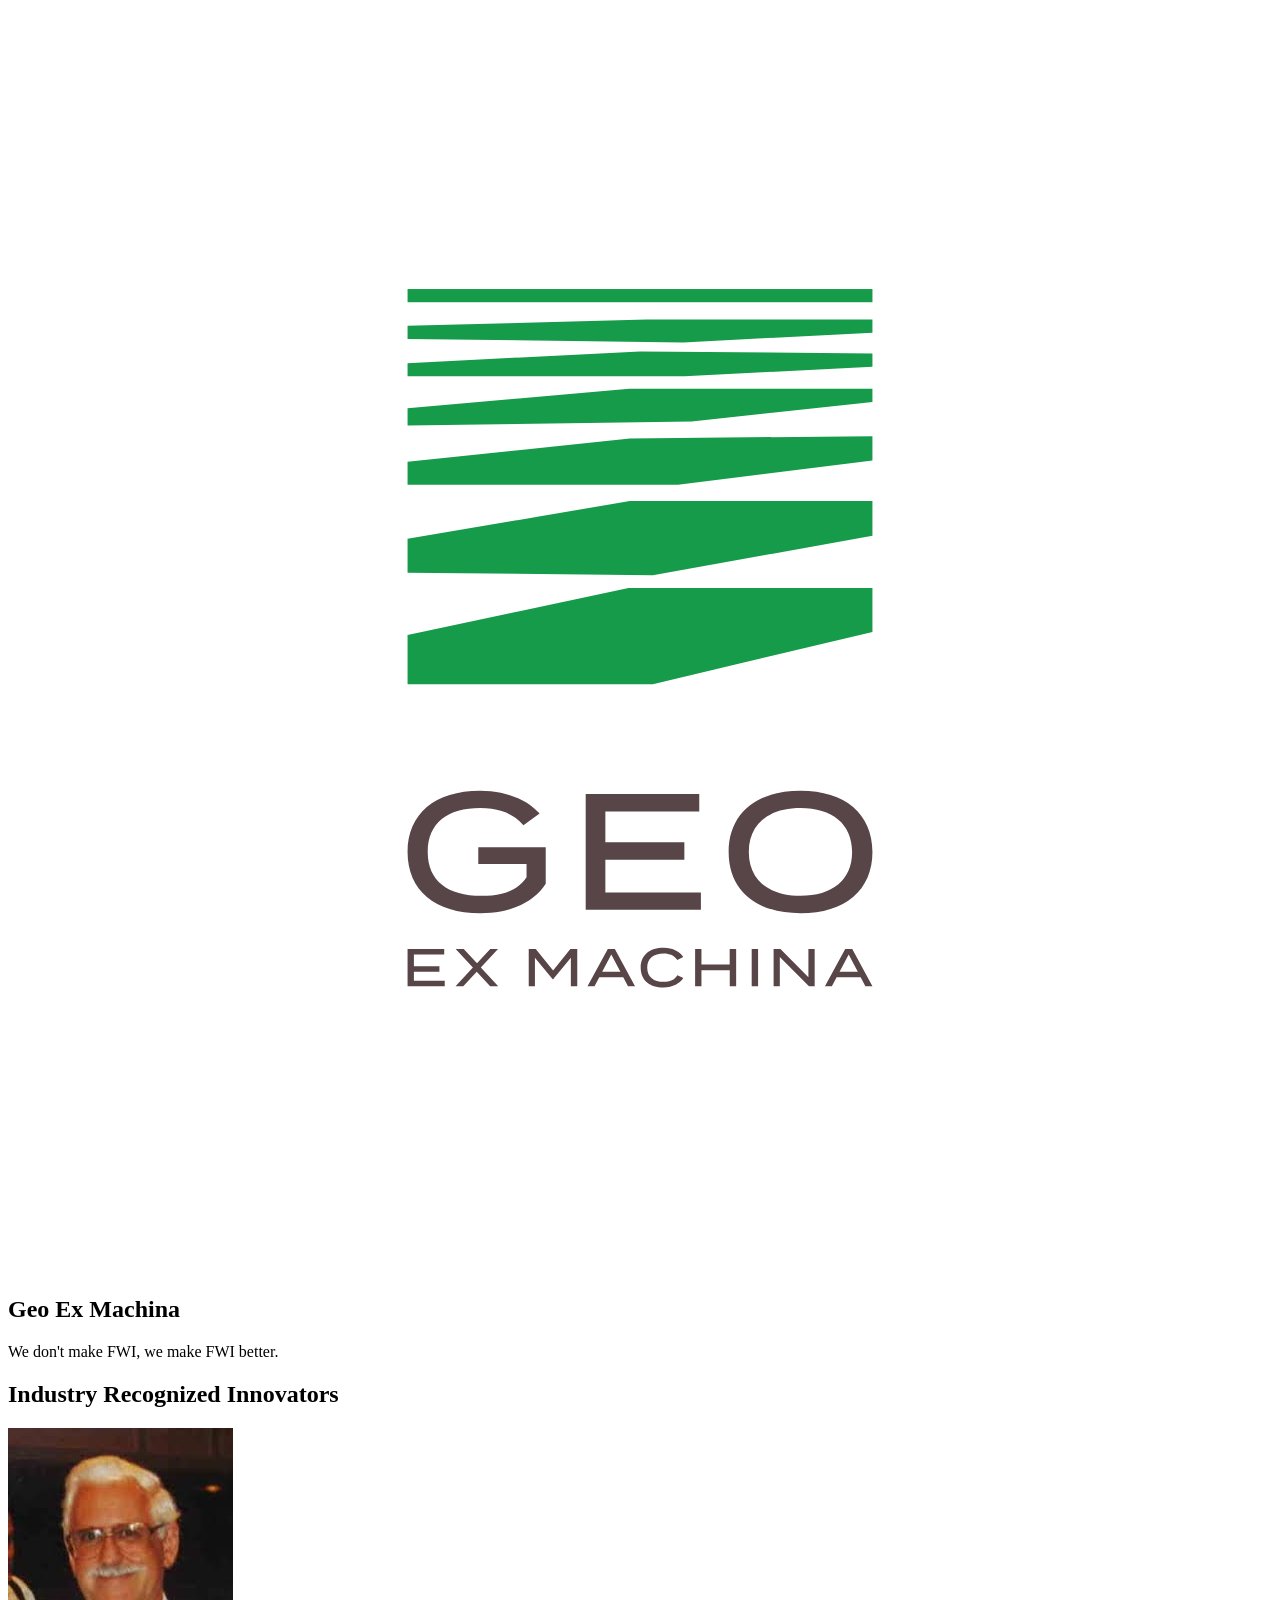
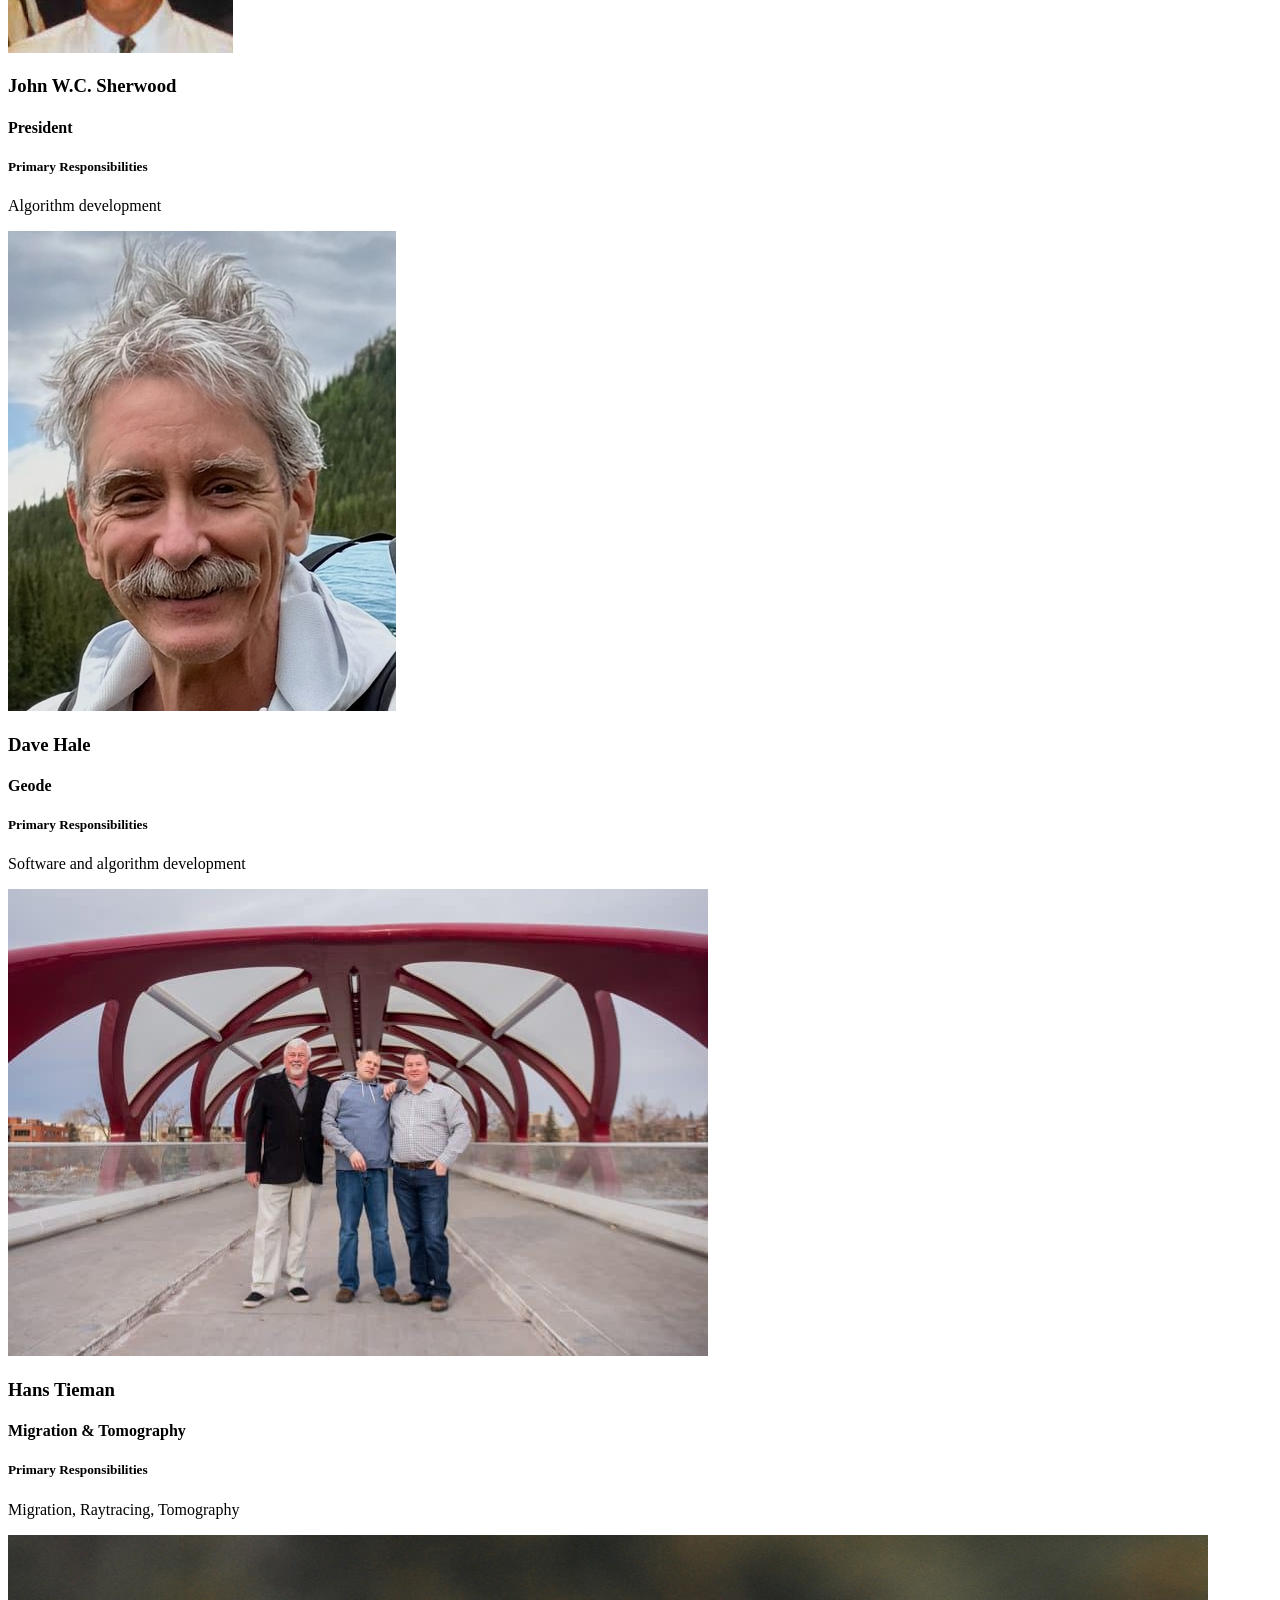
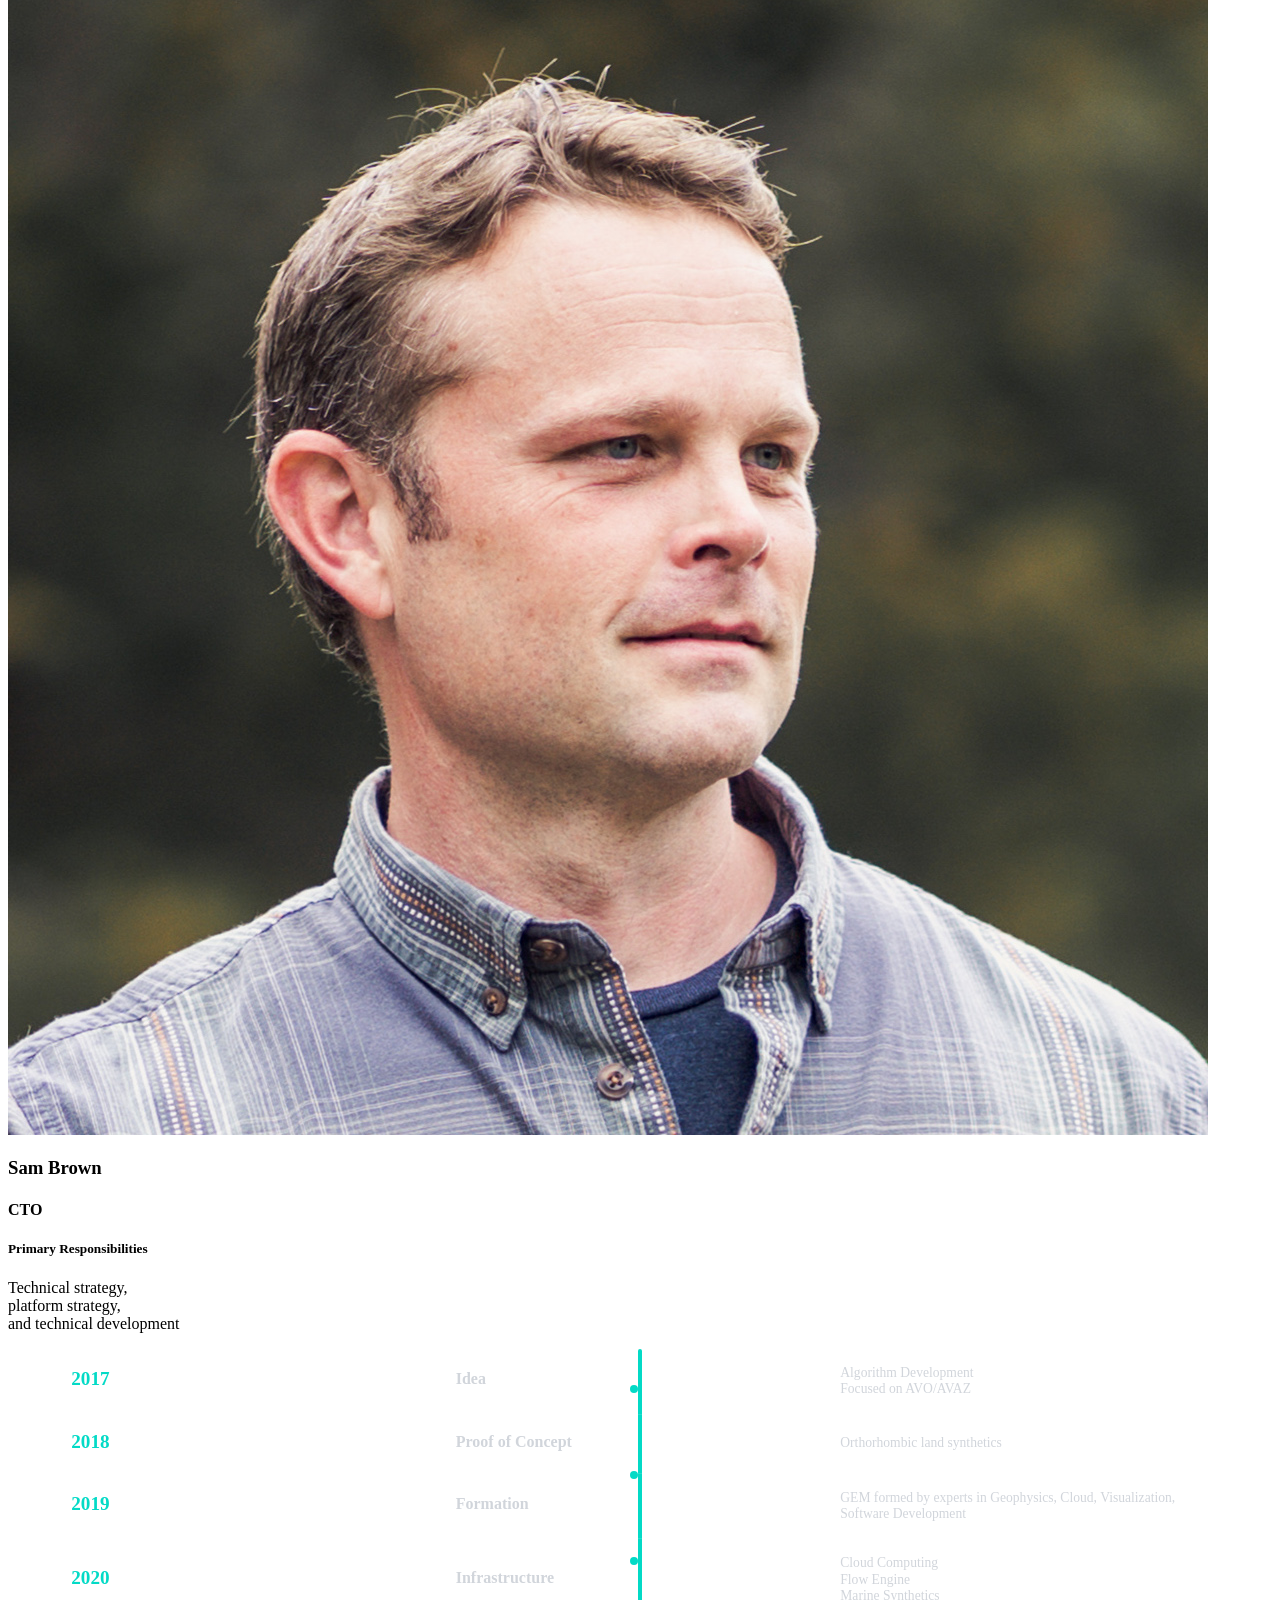
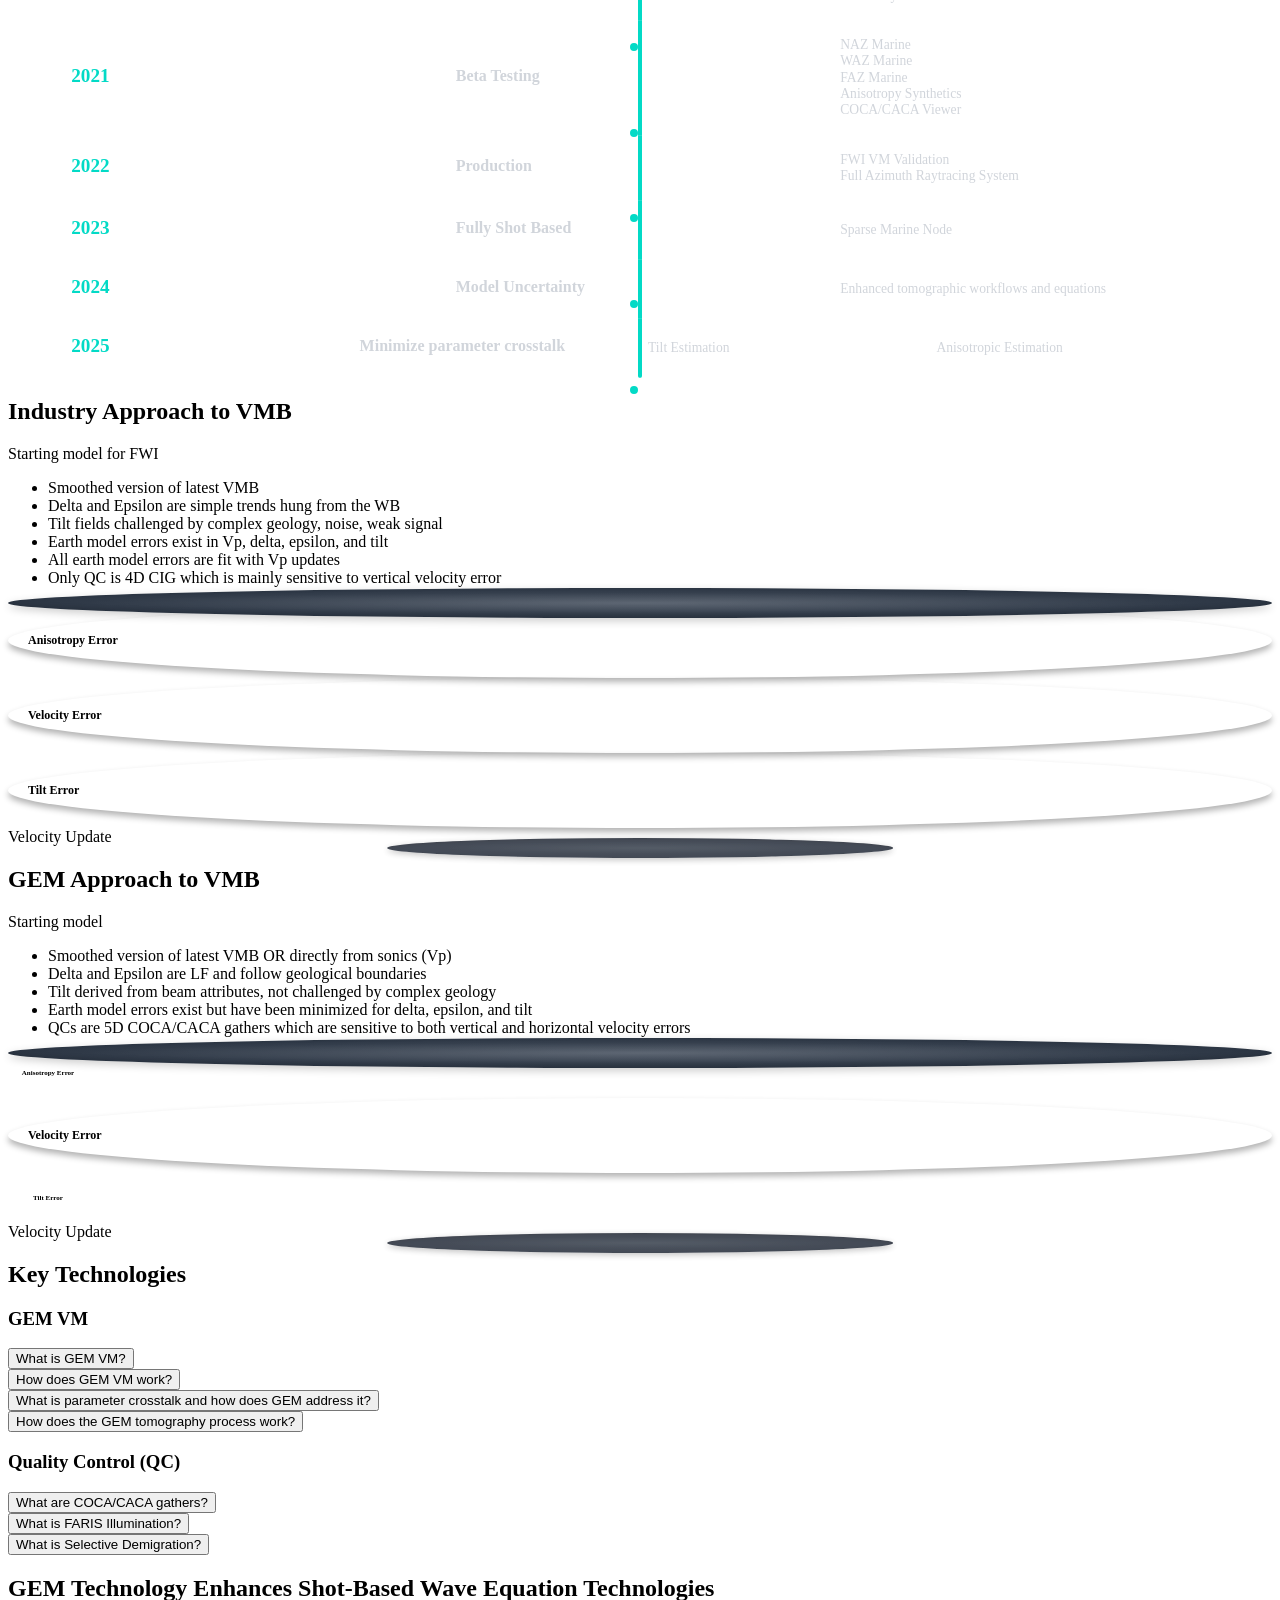
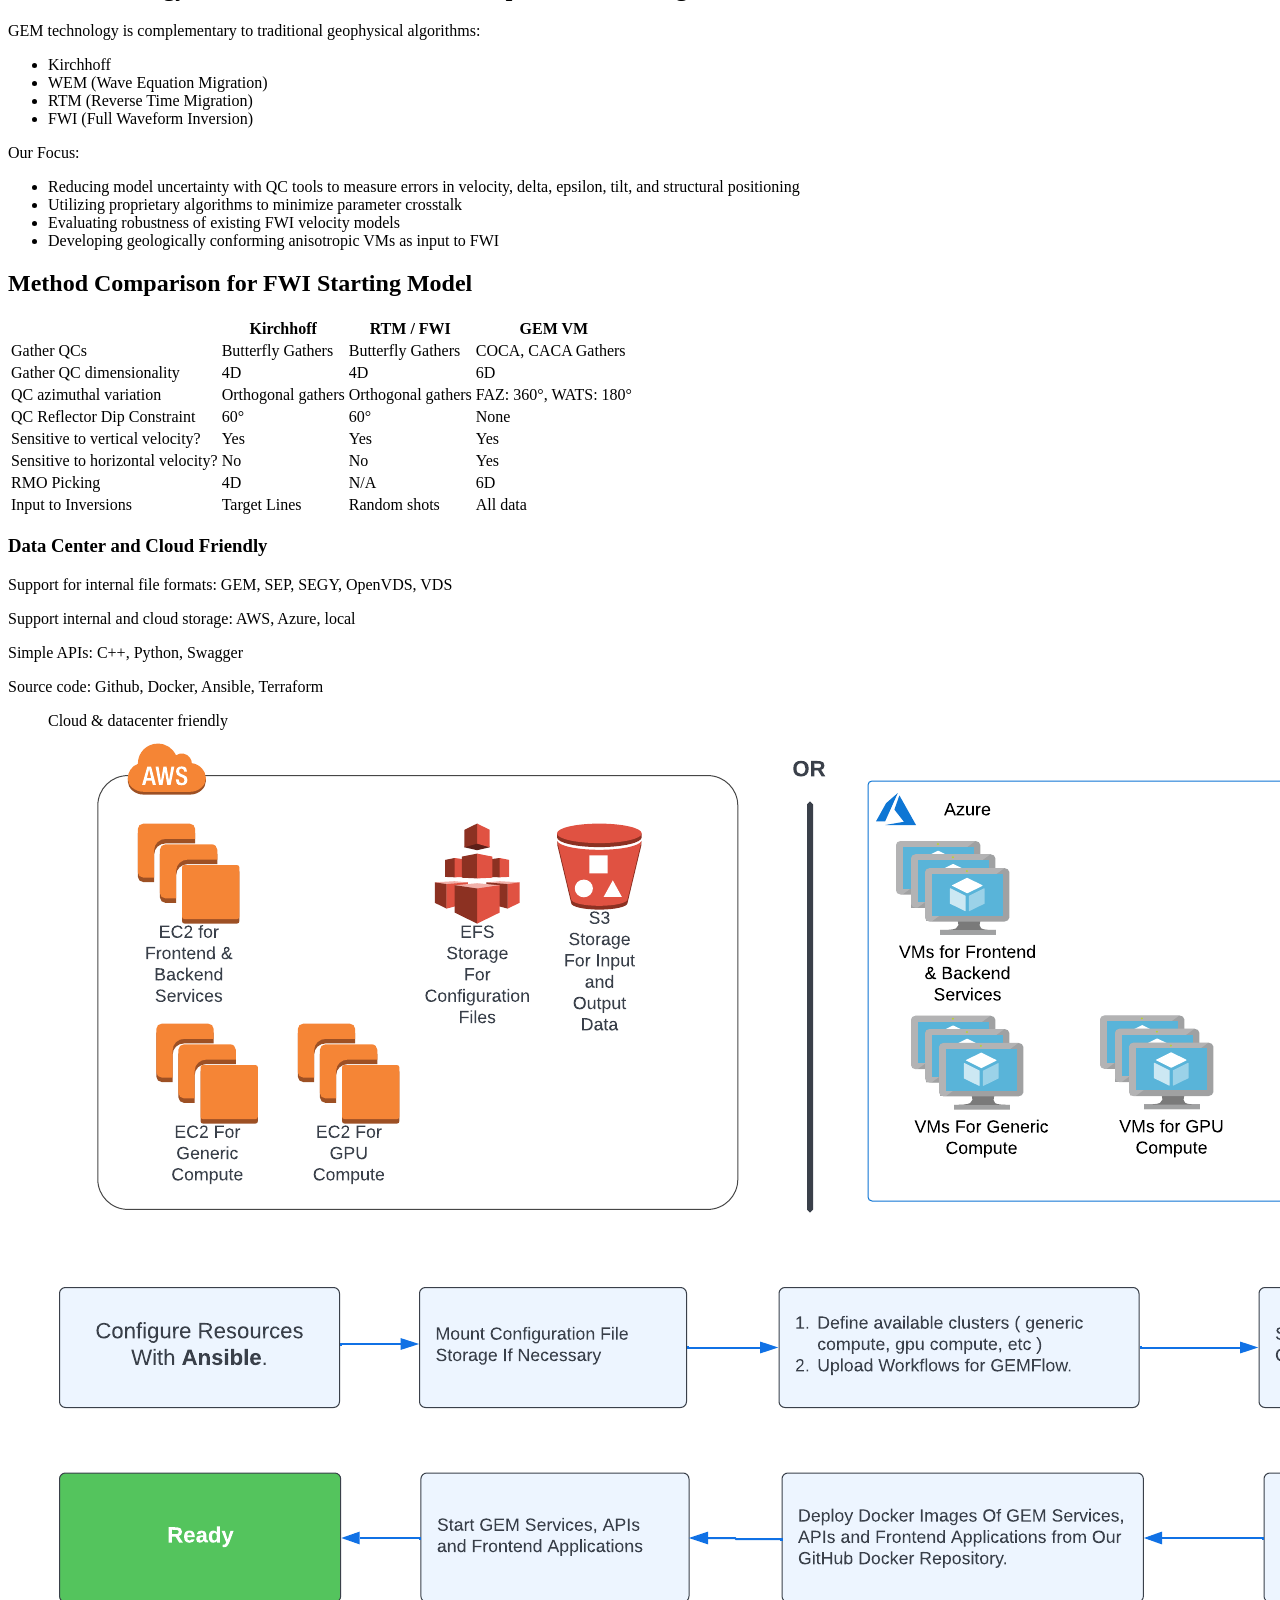
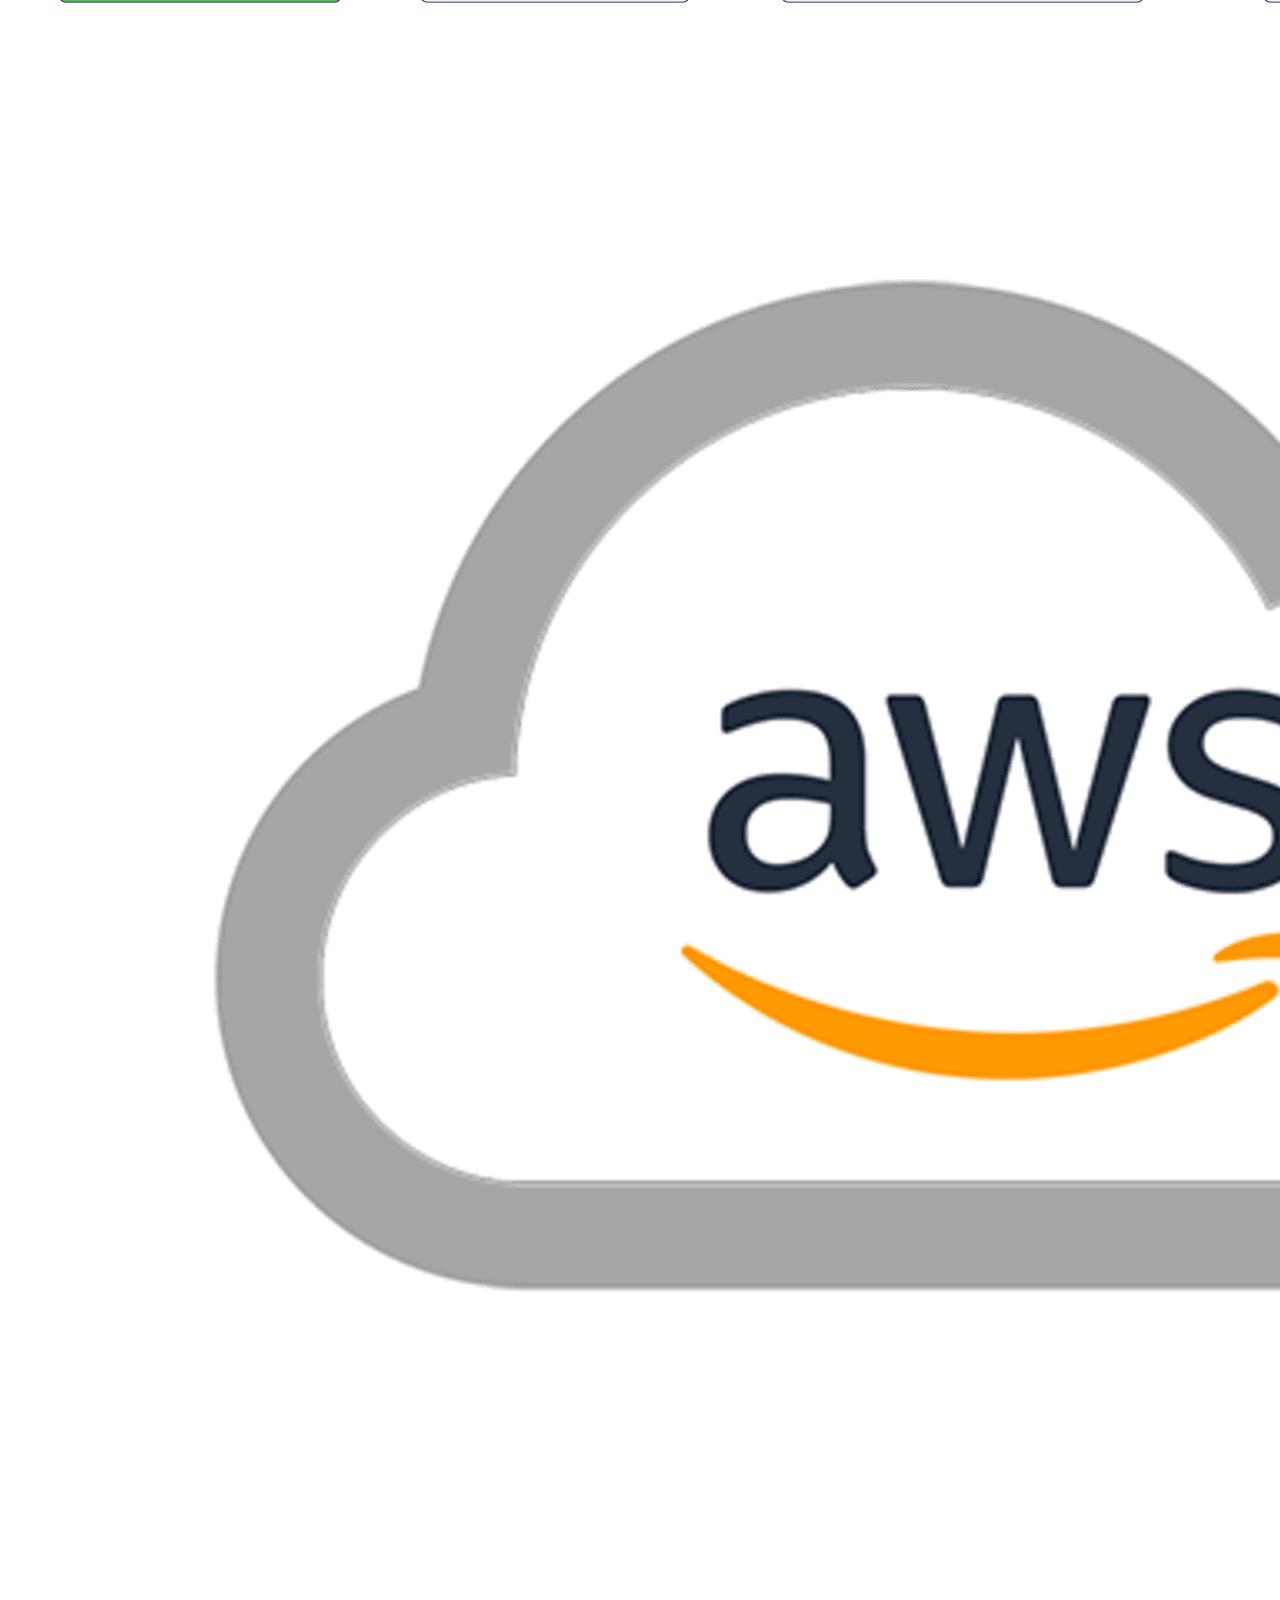
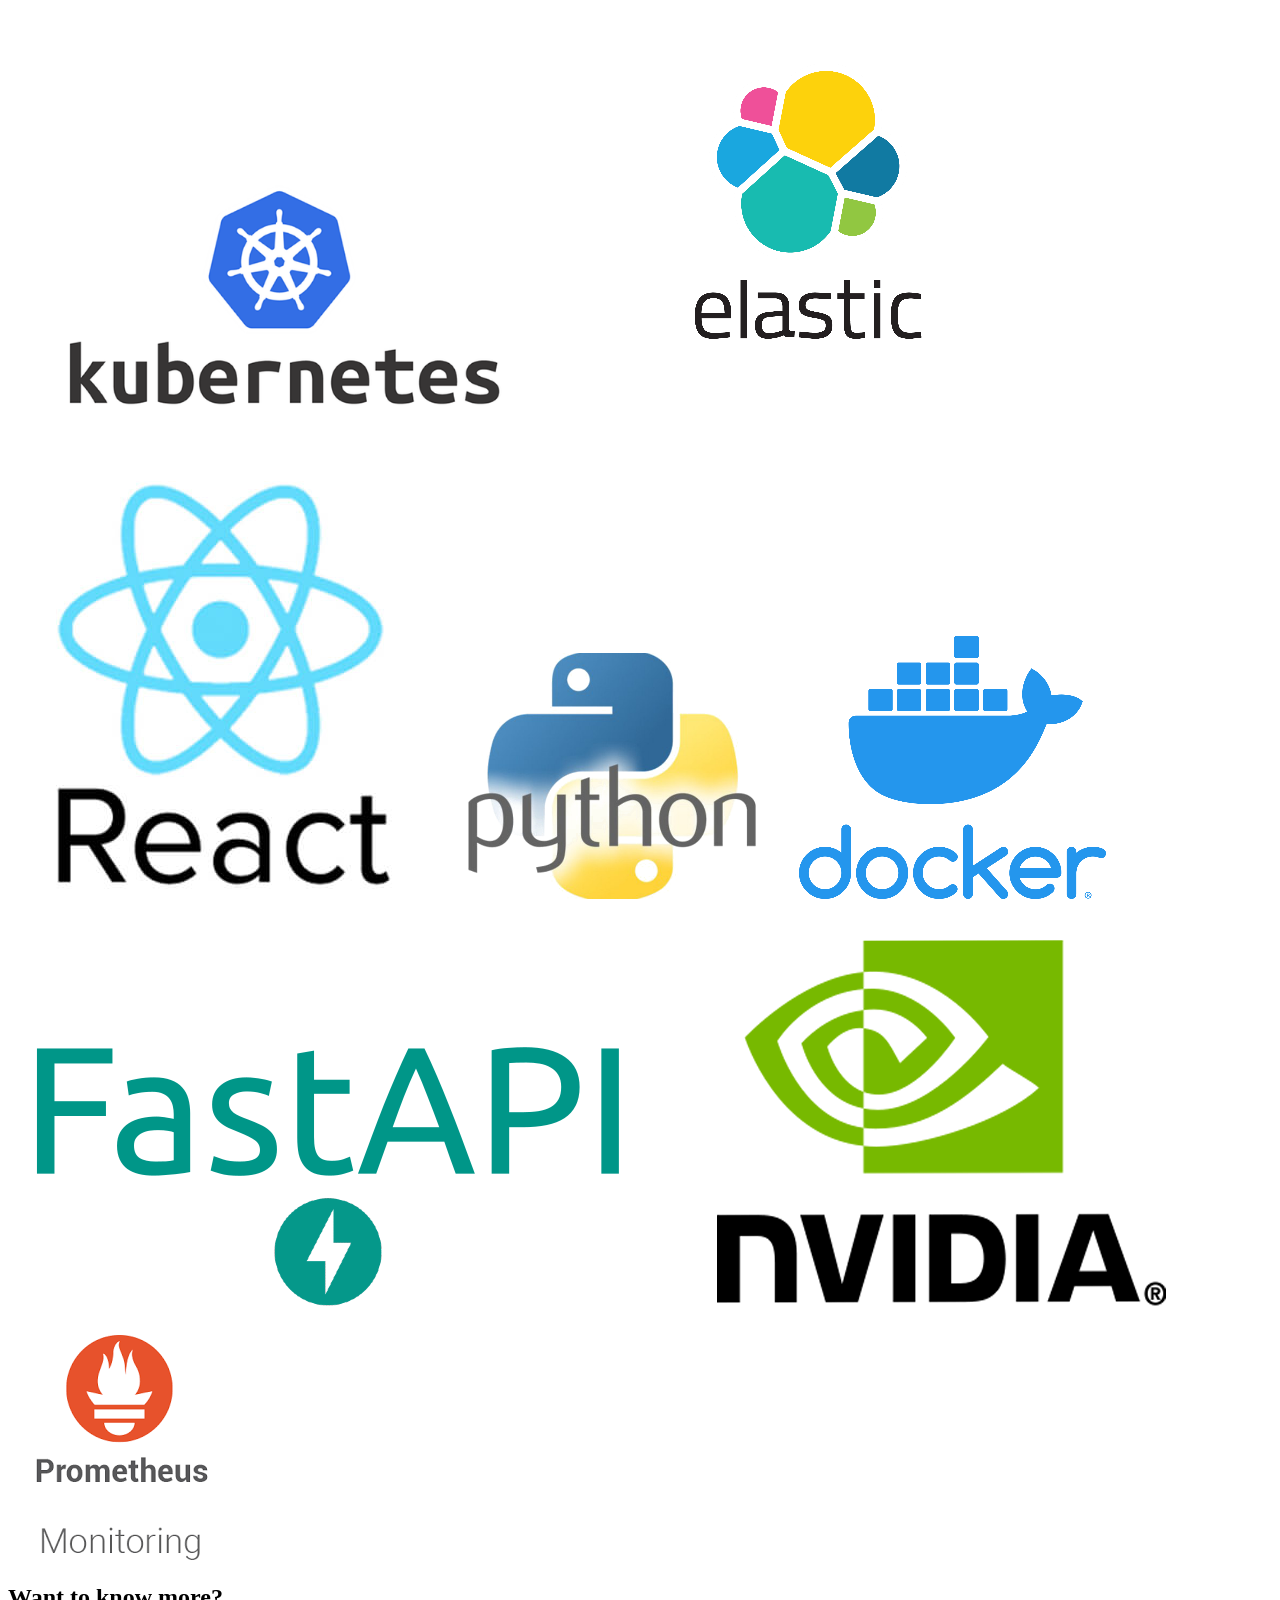
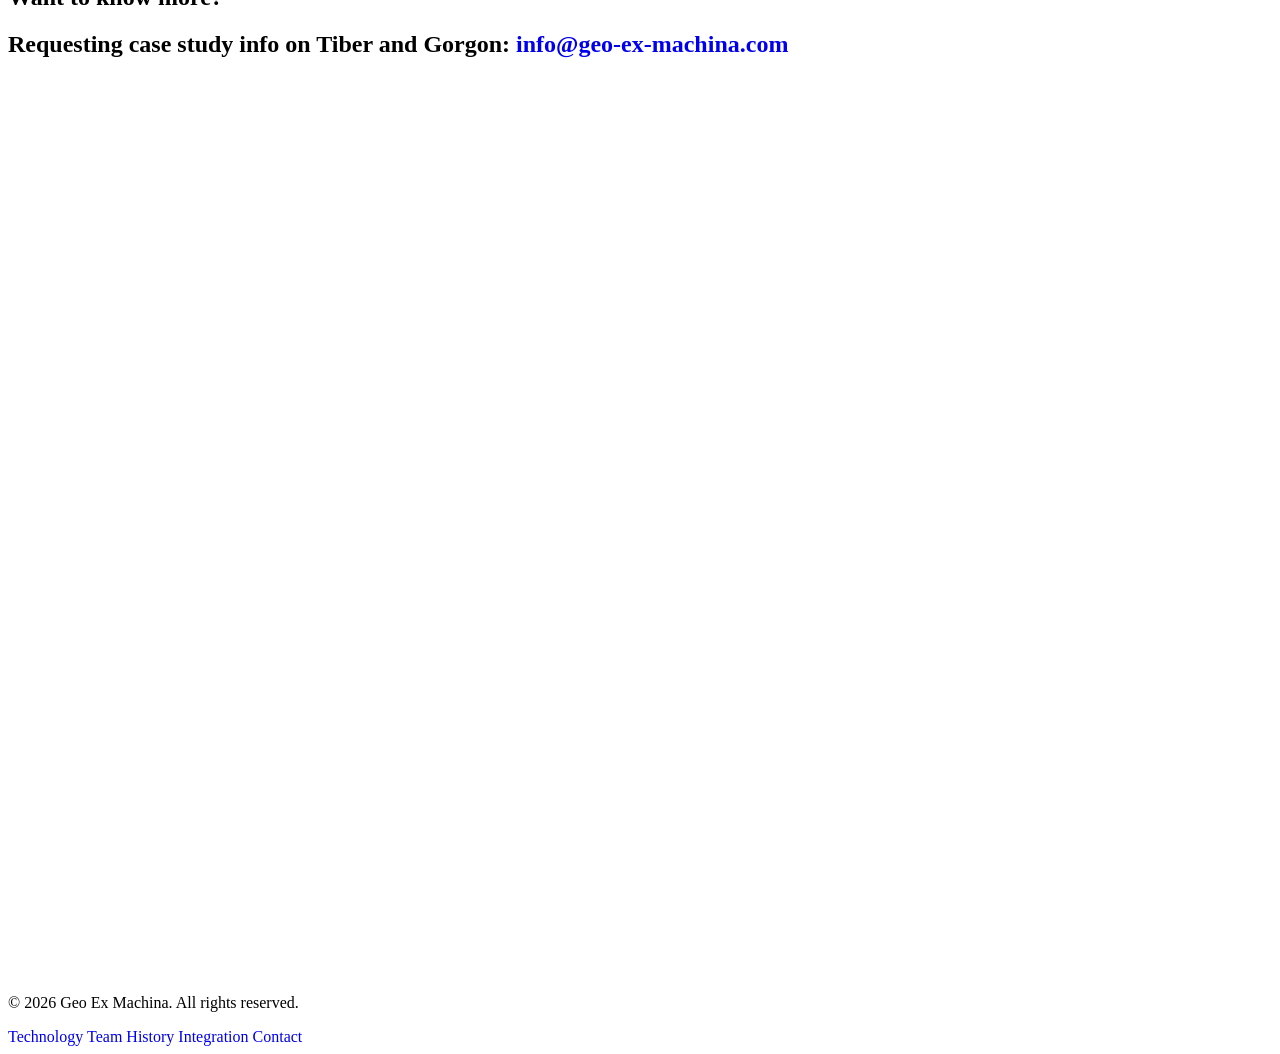
==== commit 9059707d: "set tech into FAQs style" ====
--- a/index.html
+++ b/index.html
@@ -6,11 +6,9 @@
 <title>Geo Ex Machina 2.0</title>
 <link href="https://cdn.jsdelivr.net/npm/tailwindcss@2.2.19/dist/tailwind.min.css" rel="stylesheet">
 <link href="https://cdn.jsdelivr.net/npm/aos@2.3.4/dist/aos.css" rel="stylesheet">
-<link rel="stylesheet" href="https://cdn.jsdelivr.net/npm/swiper/swiper-bundle.min.css"/>
 <link rel="apple-touch-icon" sizes="180x180" href="resource/img/apple-touch-icon.png">
 <link rel="icon" type="image/png" sizes="32x32" href="resource/img/favicon-32x32.png">
 <link rel="icon" type="image/png" sizes="16x16" href="resource/img/favicon-16x16.png">
-<link rel="stylesheet" href="https://public.codepenassets.com/css/normalize-5.0.0.min.css">
 <link rel="manifest" href="/site.webmanifest">
 <style>
 .container-faris {
@@ -75,7 +73,6 @@
   z-index: 2;
 }
 
-/* Project title needs to be above everything */
 .project-title-faris {
   position: absolute;
   top: 50%;
@@ -85,7 +82,6 @@
   text-align: center;
   pointer-events: none;
   z-index: 10002;
-  /* Increased to be above expanded-item */
 }
 
 .project-title-faris p {
@@ -143,11 +139,9 @@
   will-change: transform;
 }
 
-/* Expanded item should be above overlay but below titles and captions */
 .expanded-item {
   position: fixed;
   z-index: 10000;
-  /* Lower than project-title and caption-clone */
   top: 50%;
   left: 50%;
   transform: translate(-50%, -50%);
@@ -175,14 +169,12 @@
   pointer-events: none;
   opacity: 0;
   z-index: 9999;
-  /* Below expanded-item but above other content */
 }
 
 .overlay-faris.active {
   pointer-events: auto;
 }
 
-/* Page vignette effect */
 .page-vignette-container {
   position: fixed;
   top: 0;
@@ -191,7 +183,6 @@
   height: 100%;
   pointer-events: none;
   z-index: 9998;
-  /* Below overlay */
 }
 
 .page-vignette {
@@ -224,12 +215,10 @@
     var(--page-vignette-extreme-color, rgba(0, 0, 0, 1));
 }
 
-/* Tweakpane styles */
 .tp-dfwv {
   z-index: 10000 !important;
 }
 
-/* Make sure the Tweakpane tab is visible when collapsed */
 .tp-rotv {
   opacity: 0.5 !important;
 }
@@ -242,17 +231,9 @@
   opacity: 0.7 !important;
 }
 
-/* Caption clone needs to be above expanded item */
 .caption-clone {
   position: fixed;
   z-index: 10002;
-  /* Same as project-title to be above expanded-item */
-}
-
-/* Clone styles for animation */
-.caption-clone {
-  position: fixed;
-  z-index: 10001;
 }
 
 .caption-clone .item-name,
@@ -294,7 +275,7 @@
   z-index: 99999;
   position: relative;
 }
- #top-section nav {
+#top-section nav {
   display: flex;
   height: 100px;
   justify-content: center;
@@ -365,12 +346,6 @@
   margin: 10px auto;
 }
 
-#top-section.sticky #logo {
-  top: 0;
-  transform: scale(0.8);
-  opacity: 0;
-  transition-delay: 0.5s;
-}
 #top-section.sticky nav {
   top: 20px;
   padding: 0;
@@ -404,19 +379,19 @@
     z-index: -1;
     pointer-events: none;
 }
-  :root {
-    --main-color: #03dac6;
-  }
-  .timeline-container {
-      position: relative;
-      display: flex;
-      justify-content: space-between;
-      align-items: stretch;
-      max-width: 1400px;
-      margin: 0 auto;
-      height: 350px;
-  }
- .timeline-line {
+:root {
+  --main-color: #03dac6;
+}
+.timeline-container {
+    position: relative;
+    display: flex;
+    justify-content: space-between;
+    align-items: stretch;
+    max-width: 1400px;
+    margin: 0 auto;
+    height: 350px;
+}
+.timeline-line {
   position: absolute;
   top: 50%;
   left: 0;
@@ -436,10 +411,10 @@
   align-items: center;
   text-align: center;
   padding: 0 10px;
-  justify-content: flex-end; /* bottom by default */
+  justify-content: flex-end;
 }
 .timeline-item.top {
-  justify-content: flex-start; /* top for top items */
+  justify-content: flex-start;
 }
 .timeline-pin {
   width: 2px;
@@ -493,9 +468,6 @@
   border: 4px solid var(--main-color);
   border-radius:50%;
 }
-.timeline-arrow:hover {
-  opacity: 1;
-}
 @keyframes pulse-glow {
   0% {
     box-shadow: 0 0 4px #03dac6, 0 0 8px #03dac6;
@@ -506,31 +478,6 @@
   100% {
     box-shadow: 0 0 4px #03dac6, 0 0 8px #03dac6;
   }
-}
-.toggle-content {
-  padding: 20px;
-}
-.glow-border {
-  border: 2px solid #03dac6;
-  animation: pulse-glow 2s ease-in-out infinite;
-  transition: box-shadow 0.3s ease-in-out;
-}
-#gem-slider button {
-  /* Push nav buttons further to the sides */
-  padding-left: 1rem;
-  padding-right: 1rem;
-}
-
-#gem-slider button:first-of-type {
-  left: -2.5rem; /* Move left button outside container */
-}
-
-#gem-slider button:last-of-type {
-  right: -2.5rem; /* Move right button outside container */
-}
-section.newslider-section {
-max-width: 1200px;
-margin: auto;
 }
 
 section.newslider-section {
@@ -587,7 +534,7 @@
 .slide {
   flex: 0 0 100%;
   position: relative;
-  height: auto; /* Adjust if needed */
+  height: auto;
   display: flex;
   justify-content: center;
   align-items: center;
@@ -630,10 +577,9 @@
   right: 0;
 }
 
-/* Optional hover effect */
 .left-half:hover,
 .right-half:hover {
-  background-color: rgba(255, 255, 255, 0.1); /* slight white overlay */
+  background-color: rgba(255, 255, 255, 0.1);
   cursor: pointer;
 }
 
@@ -714,57 +660,55 @@
     font-size:10px;
     padding: 0px 10px;
   }
-
-}
-
-  .clip-path-triangle {
-      clip-path: polygon(0% 0%, 100% 0%, 70% 100%, 30% 100%);
-  }
-
-  .perspective {
-      perspective: 1000px;
-  }
-
-  .ball {
-      padding: 30px 20px;
-      border-radius: 50%;
-      font-size: 12px;
-      font-weight: bold;
-      box-shadow: 0 4px 6px rgba(0, 0, 0, 0.3);
-      z-index: 1;
-      animation: drop 1.8s forwards;
-  }
-
-  /* 3D oval top */
-  .cup-top {
-      position: absolute;
-      top: -15px;
-      left: 0;
-      width: 100%;
-      height: 30px;
-      background: radial-gradient(ellipse at center, #4b5563 0%, #1f2937 100%);
-      border-radius: 50%;
-      box-shadow: 
-          0 3px 8px rgba(0,0,0,0.2),
-          inset 0 -2px 5px rgba(0,0,0,0.1);
-      z-index: 2;
-  }
-
-  .cup-top::after {
-      content: '';
-      position: absolute;
-      top: 50%;
-      left: 50%;
-      transform: translate(-50%, -50%);
-      width: 90%;
-      height: 70%;
-      background: radial-gradient(ellipse at center, rgba(255,255,255,0.1) 0%, transparent 70%);
-      border-radius: 50%;
-  }
+}
+
+.clip-path-triangle {
+    clip-path: polygon(0% 0%, 100% 0%, 70% 100%, 30% 100%);
+}
+
+.perspective {
+    perspective: 1000px;
+}
+
+.ball {
+    padding: 30px 20px;
+    border-radius: 50%;
+    font-size: 12px;
+    font-weight: bold;
+    box-shadow: 0 4px 6px rgba(0, 0, 0, 0.3);
+    z-index: 1;
+    animation: drop 1.8s forwards;
+}
+
+.cup-top {
+    position: absolute;
+    top: -15px;
+    left: 0;
+    width: 100%;
+    height: 30px;
+    background: radial-gradient(ellipse at center, #4b5563 0%, #1f2937 100%);
+    border-radius: 50%;
+    box-shadow: 
+        0 3px 8px rgba(0,0,0,0.2),
+        inset 0 -2px 5px rgba(0,0,0,0.1);
+    z-index: 2;
+}
+
+.cup-top::after {
+    content: '';
+    position: absolute;
+    top: 50%;
+    left: 50%;
+    transform: translate(-50%, -50%);
+    width: 90%;
+    height: 70%;
+    background: radial-gradient(ellipse at center, rgba(255,255,255,0.1) 0%, transparent 70%);
+    border-radius: 50%;
+}
 
 .smallball {
-    width: 60px;
-    height: 44px;
+    width: 80px;
+    height: 40px;
     border-radius: 50%;
     display: flex;
     align-items: center;
@@ -775,7 +719,7 @@
     margin: 5px 0;
     animation: drop 1.8s forwards;
 }
-/* 3D oval bottom */
+
 .cup-bottom {
     position: absolute;
     bottom: -12px;
@@ -803,18 +747,11 @@
     background: radial-gradient(ellipse at center, rgba(255,255,255,0.05) 0%, transparent 70%);
     border-radius: 50%;
 }
-/* Sequential animation for balls */
+
 .ball:nth-child(1) { animation-delay: 0.2s; }
 .ball:nth-child(2) { animation-delay: 0.4s; }
 .ball:nth-child(3) { animation-delay: 0.6s; }
 
-/* Arrow animation */
-.arrow {
-  animation: fadeIn 0.6s forwards;
-  animation-delay: 1.0s;
-}
-
-/* Velocity Update text animation */
 .velocity-update {
   animation: fadeIn 0.6s forwards;
   animation-delay: 1.7s;
@@ -830,6 +767,46 @@
   to { opacity: 1; transform: translateY(0); }
 }
 
+.cursor-pointer {
+  cursor: pointer;
+}
+.modal {
+  display: none;
+  position: fixed;
+  z-index: 9999;
+  left: 0; top: 0; right: 0; bottom: 0;
+  background: #ffffff99;
+  justify-content: center;
+  align-items: center;
+  animation-duration: 0.3s;
+  animation-fill-mode: forwards;
+}
+
+.modal.active {
+  display: flex;
+  animation-name: modalFadeInScale;
+  animation-timing-function: ease-out;
+}
+
+.modal img {
+  max-width: 90vw;
+  max-height: 90vh;
+  border-radius: 8px;
+  box-shadow: 0 0 20px rgba(0,0,0,0.8);
+  transform-origin: center center;
+  background: #fff;
+}
+
+@keyframes modalFadeInScale {
+  0% {
+    opacity: 0;
+    transform: scale(0.8);
+  }
+  100% {
+    opacity: 1;
+    transform: scale(1);
+  }
+}
 </style>
 </head>
 <body class="text-white bg-black">
@@ -847,7 +824,6 @@
   </nav>
   </div>
 <div id="content">
-<!-- Video Background -->
 <video class="video-bg" autoplay muted playsinline id="backgroundVideo">
   <source id="videoSource" src="resource/video/v_0.mp4" type="video/mp4">
   Your browser does not support the video tag.
@@ -861,7 +837,6 @@
   </div>
 </section>
 
-<!-- Team Slider Section -->
 <section id="tab-team" class="py-16 bg-gray-900 bg-opacity-90">
 <div class="container mx-auto px-4">
   <h2 class="text-3xl font-semibold mb-10 text-center">Industry Recognized Innovators</h2>
@@ -898,7 +873,6 @@
 </div>
 </section>
 
-<!-- History Timeline -->
 <section id="history" class="py-16 bg-black bg-opacity-90 overflow-x-auto">
 <div class="timeline-container">
   <div class="timeline-line"></div>
@@ -989,10 +963,8 @@
 </section>
 
 <section class="max-w-7xl mx-auto my-20 space-y-16">
-  <!-- Industry Approach Card -->
   <div class="bg-gray-900 bg-opacity-90 overflow-hidden flex flex-col md:flex-row text-white p-10 items-center">
     
-    <!-- Text on the left -->
     <div class="md:w-1/2 md:pr-10 mb-8 md:mb-0">
       <h2 class="text-3xl font-bold mb-6">Industry Approach to VMB</h2>
       <p class="mb-6">Starting model for FWI</p>
@@ -1006,26 +978,19 @@
       </ul>
     </div>
 
-    <!-- Funnel image on the right -->
     <div class="md:w-1/2 relative w-full max-w-sm perspective">
       <div class="funnel relative mx-auto mt-10 w-88 h-64 flex flex-col items-center justify-start">
       <div class="cup-top"></div>
       <div class="absolute top-0 left-1/2 transform -translate-x-1/2 w-full h-full bg-gradient-to-b from-gray-700 via-gray-800 to-gray-900 clip-path-triangle shadow-inner"></div>
       <div class="cup-bottom"></div>
-        <!-- Error balls -->
         <div class="ball bg-red-500 text-white absolute top-12">Anisotropy Error</div>
         <div class="ball bg-yellow-500 text-white absolute left-1/2 top-32">Velocity Error</div>
         <div class="ball bg-green-500 text-white absolute right-1/2 top-36">Tilt Error</div>
-
-
       </div>
-
-      <!-- Velocity Update Text -->
       <div class="velocity-update mt-4 opacity-0 font-bold text-lg text-center">Velocity Update</div>
     </div>
   </div>
 
-  <!-- Our Approach Card -->
   <div class="bg-gray-900 bg-opacity-90 overflow-hidden flex flex-col md:flex-row text-white p-10 items-center">
     <div class="md:w-1/2 md:pr-10 mb-8 md:mb-0">
     <h2 class="text-3xl font-bold mb-6 text-white">GEM Approach to VMB</h2>
@@ -1038,184 +1003,138 @@
       <li>QCs are 5D COCA/CACA gathers which are sensitive to both vertical and horizontal velocity errors</li>
     </ul>
     </div>
-    <!-- Funnel image on the right -->
     <div class="md:w-1/2 relative w-full max-w-sm perspective">
       <div class="funnel relative mx-auto mt-10 w-88 h-64 flex flex-col items-center justify-start">
       <div class="cup-top"></div>
       <div class="absolute top-0 left-1/2 transform -translate-x-1/2 w-full h-full bg-gradient-to-b from-gray-700 via-gray-800 to-gray-900 clip-path-triangle shadow-inner"></div>
       <div class="cup-bottom"></div>
-        <!-- Error balls -->
         <div class="smallball bg-red-500 text-white absolute top-12">Anisotropy Error</div>
         <div class="ball bg-yellow-500 text-white absolute left-1/2 top-32">Velocity Error</div>
         <div class="smallball bg-green-500 text-white absolute right-1/2 top-48">Tilt Error</div>
-
-
       </div>
-
-      <!-- Velocity Update Text -->
       <div class="velocity-update mt-4 opacity-0 font-bold text-lg text-center">Velocity Update</div>
     </div>
   </div>
 </section>
 
-
-
-
-<section id="key-technologies" class="bg-gray-900 bg-opacity-90 text-white py-16 px-4 md:px-12"  data-aos="fade-up" data-aos-delay="100">
-  <div class="max-w-6xl mx-auto">
-    <h2 class="text-3xl md:text-4xl font-bold text-[#03dac6] mb-10 text-center">
-      Key Technologies
-    </h2>
-
-    <div class="grid md:grid-cols-2 gap-12 text-gray-300 text-base leading-relaxed">
-      <!-- GEM VM -->
-      <div>
-        <h3 class="text-xl font-semibold text-white mb-4 glow-border rounded-lg px-4 py-2 text-[#03dac6] border border-[#03dac6] cursor-pointer">GEM VM</h3>
-        <ul class="list-disc list-inside space-y-2 pl-4">
-          <li><span class="font-medium text-white">Generate:</span> Beam forming</li>
-          <li><span class="font-medium text-white">Align:</span> 6D residuals for each beam</li>
-          <li><span class="font-medium text-white">Tomography:</span> Joint Inversion for Velocity, Delta, and Epsilon</li>
-        </ul>
-      </div>
-
-      <!-- QC -->
-      <div>
-        <h3 class="text-xl font-semibold text-white mb-4 glow-border rounded-lg px-4 py-2 text-[#03dac6] border border-[#03dac6] cursor-pointer">QC</h3>
-        <ul class="list-disc list-inside space-y-2 pl-4">
-          <li>COCA / CACA Gathers</li>
-          <li>FARIS Illumination</li>
-          <li>Selective Demigration</li>
-        </ul>
-      </div>
-    </div>
-
-<!-- Hidden expanded description -->
-<div id="gemvm-expanded" class="mt-4 text-gray-300 hidden pl-4 border-l-2 border-[#03dac6]">
-
-  <!-- What is GEM VM? -->
-  <section class="mb-6">
-    <h3 onclick="toggleSection('gemvm-what')" class="toggle-header rounded-lg px-4 py-2 text-[#03dac6] border border-[#03dac6] cursor-pointer">What is GEM VM?</h3>
-    <div id="gemvm-what" class="toggle-content hidden">
-      <p class="mb-4">Delta, epsilon, and tilt that conform to regional geology</p>
-      <p class="mb-4">Flattens COCA/CACA gathers in Z, X, and Y</p>
-      <p class="mb-4">Maximizes illumination in Azimuth, Angle, and Offset</p>
-      <p class="mb-4">Every effort to minimize parameter crosstalk prior to FWI</p>
-      <div id="newslider-section" class="newslider-section"></div>    
-    </div>
-  </section>
-
-  <!-- Parameter Crosstalk -->
-  <section class="mb-6">
-    <h3 onclick="toggleSection('gemvm-crosstalk')" class="toggle-header rounded-lg px-4 py-2 text-[#03dac6] border border-[#03dac6] cursor-pointer">Parameter Crosstalk</h3>
-    <div id="gemvm-crosstalk" class="toggle-content hidden">
-      <p class="mb-4">To estimate velocity/delta/epsilon accurately, inversion requires a rich set of P wave propagation angles in each tomography cell</p>
-      <p class="mb-4">In FWI, direct arrivals have limited range of propagation angles limiting resolution between anisotropic parameters</p>
-      <p class="mb-4">GEM takes advantage of FAZ data to:</p>
-      <ul class="list-disc list-inside pl-6 space-y-1">
-        <li>Generate 6D picks for every beam creating a rich set of propagation angles</li>
-        <li>Simultaneously invert for Velocity/Delta/Epsilon</li>
-        <li>QC with COCA/CACA gathers to validate earth model</li>
-      </ul>
-    </div>
-  </section>
-
-  <!-- GEM Tomography Overview -->
-  <section class="mb-6">
-    <h3 onclick="toggleSection('gemvm-tomography')" class="toggle-header rounded-lg px-4 py-2 text-[#03dac6] border border-[#03dac6] cursor-pointer">GEM Tomography Overview</h3>
-    <div id="gemvm-tomography" class="toggle-content hidden">
-      <div class="md:flex md:space-x-8 mb-6">
-        <div class="md:w-1/2">
-          <p class="mb-4 font-semibold">1. Align Residual Estimation</p>
-          <p class="mb-4">Estimates the 6D spatial/temporal shift of a Beam along its shot/receiver ray path</p>
-          <p class="mb-4">6D picks minimize cycle skipping (IL, XL, Z, OffX, OffY, Reflector azimuth)</p>
-          <p class="mb-4">One shift per Beam, not per location</p>
-          <p class="mb-4">No dip limitation</p>
-          <p class="mb-4">Apply shifts for QC</p>
-        </div>
-        <div class="md:w-1/2">
-          <p class="mb-4 font-semibold">2. Inversion</p>
-          <p class="mb-4">One linearized equation per Beam</p>
-          <p class="mb-4">VM updated along the migrated ray path of each aligned residual</p>
-          <p class="mb-4">Iterative conjugate gradient method gives LSE solution</p>
-          <p class="mb-4">Quality due to:</p>
-          <ul class="list-disc list-inside pl-6 space-y-1">
-            <li>6D residual alignments</li>
-            <li>Rich angles and azimuths</li>
-          </ul>
+<section id="key-technologies" class="bg-gray-900 bg-opacity-90 overflow-hidden py-16 px-4 md:px-12">
+    <div class="max-w-4xl mx-auto">
+      <h2 class="text-3xl md:text-4xl font-bold text-[#03dac6] mb-12 text-center">
+        Key Technologies
+      </h2>
+
+      <div class="mb-12">
+        <h3 class="text-2xl font-semibold text-[#03dac6] mb-6">GEM VM</h3>
+        
+        <div class="space-y-4">
+          <div class="border border-gray-700 rounded-lg">
+            <button onclick="toggleAnswer('q1')" class="question w-full text-left px-6 py-4 font-medium text-lg">
+              What is GEM VM?
+            </button>
+            <div id="q1" class="answer px-6 pb-4 text-gray-300" style="display:none;">
+              <p class="mb-3">GEM VM creates delta, epsilon, and tilt parameters that conform to regional geology.</p>
+              <p class="mb-3">It flattens COCA/CACA gathers in Z, X, and Y dimensions and maximizes illumination in azimuth, angle, and offset.</p>
+              <p>The system minimizes parameter crosstalk prior to Full Waveform Inversion (FWI).</p>
+            </div>
+          </div>
+
+          <div class="border border-gray-700 rounded-lg">
+            <button onclick="toggleAnswer('q2')" class="question w-full text-left px-6 py-4 font-medium text-lg">
+              How does GEM VM work?
+            </button>
+            <div id="q2" class="answer px-6 pb-4 text-gray-300" style="display:none;">
+              <p class="mb-3"><strong>Generate:</strong> Creates beam forming for data analysis</p>
+              <p class="mb-3"><strong>Align:</strong> Calculates 6D residuals for each beam (inline, crossline, depth, offset X, offset Y, and reflector azimuth)</p>
+              <p><strong>Tomography:</strong> Performs joint inversion for velocity, delta, and epsilon parameters simultaneously</p>
+            </div>
+          </div>
+
+          <div class="border border-gray-700 rounded-lg">
+            <button onclick="toggleAnswer('q3')" class="question w-full text-left px-6 py-4 font-medium text-lg">
+              What is parameter crosstalk and how does GEM address it?
+            </button>
+            <div id="q3" class="answer px-6 pb-4 text-gray-300" style="display:none;">
+              <p class="mb-3">Accurate estimation of velocity, delta, and epsilon requires a rich set of P-wave propagation angles in each tomography cell.</p>
+              <p class="mb-3">In FWI, direct arrivals have a limited range of propagation angles, which limits resolution between anisotropic parameters.</p>
+              <p class="mb-3">GEM takes advantage of full azimuth (FAZ) data to:</p>
+              <ul class="list-disc list-inside pl-4 space-y-2">
+                <li>Generate 6D picks for every beam, creating a rich set of propagation angles</li>
+                <li>Simultaneously invert for velocity, delta, and epsilon</li>
+                <li>QC with COCA/CACA gathers to validate the earth model</li>
+              </ul>
+            </div>
+          </div>
+
+          <div class="border border-gray-700 rounded-lg">
+            <button onclick="toggleAnswer('q4')" class="question w-full text-left px-6 py-4 font-medium text-lg">
+              How does the GEM tomography process work?
+            </button>
+            <div id="q4" class="answer px-6 pb-4 text-gray-300" style="display:none;">
+              <p class="mb-3"><strong>Step 1: Align Residual Estimation</strong></p>
+              <ul class="list-disc list-inside pl-4 space-y-2 mb-4">
+                <li>Estimates 6D spatial and temporal shifts of a beam along its shot/receiver ray path</li>
+                <li>6D picks minimize cycle skipping</li>
+                <li>One shift per beam (not per location) with no dip limitation</li>
+              </ul>
+              <p class="mb-3"><strong>Step 2: Inversion</strong></p>
+              <ul class="list-disc list-inside pl-4 space-y-2">
+                <li>One linearized equation per beam</li>
+                <li>Velocity model updated along the migrated ray path of each aligned residual</li>
+                <li>Iterative conjugate gradient method provides least squares solution</li>
+                <li>High quality results from 6D residual alignments and rich angles/azimuths</li>
+              </ul>
+            </div>
+          </div>
         </div>
       </div>
-      <div class="mt-4">
-        <img src="resource/img/gem_slides/gem_slide_0.png" alt="GEM Slide 0" class="w-full rounded-lg object-cover" />
+
+      <div>
+        <h3 class="text-2xl font-semibold text-[#03dac6] mb-6">Quality Control (QC)</h3>
+        
+        <div class="space-y-4">
+          <div class="border border-gray-700 rounded-lg">
+            <button onclick="toggleAnswer('q5')" class="question w-full text-left px-6 py-4 font-medium text-lg">
+              What are COCA/CACA gathers?
+            </button>
+            <div id="q5" class="answer px-6 pb-4 text-gray-300" style="display:none;">
+              <p class="mb-3">COCA/CACA gathers are 5D quality control tools for velocity model validation.</p>
+              <p class="mb-3"><strong>COCA/CACA Z:</strong></p>
+              <ul class="list-disc list-inside pl-4 space-y-2 mb-4">
+                <li>Sensitive to vertical velocity and azimuthal variations</li>
+                <li>X and Y positions are constant while Z varies</li>
+                <li>Used to QC residual moveout, source/receiver offsets, and azimuth on low-dip reflectors</li>
+              </ul>
+              <p class="mb-3"><strong>COCA/CACA X & Y:</strong></p>
+              <ul class="list-disc list-inside pl-4 space-y-2">
+                <li>Sensitive to horizontal velocity errors</li>
+                <li>Z is constant while X or Y varies</li>
+                <li>Used to QC residual moveout, source/receiver offsets, and azimuth on steep-dip reflectors</li>
+              </ul>
+            </div>
+          </div>
+
+          <div class="border border-gray-700 rounded-lg">
+            <button onclick="toggleAnswer('q6')" class="question w-full text-left px-6 py-4 font-medium text-lg">
+              What is FARIS Illumination?
+            </button>
+            <div id="q6" class="answer px-6 pb-4 text-gray-300" style="display:none;">
+              <p>FARIS (Full Azimuth Ray Illumination System) provides detailed analysis of seismic illumination patterns across different azimuths, angles, and offsets to optimize data quality and imaging.</p>
+            </div>
+          </div>
+
+          <div class="border border-gray-700 rounded-lg">
+            <button onclick="toggleAnswer('q7')" class="question w-full text-left px-6 py-4 font-medium text-lg">
+              What is Selective Demigration?
+            </button>
+            <div id="q7" class="answer px-6 pb-4 text-gray-300" style="display:none;">
+              <p>Selective Demigration is a QC technique that reverses the migration process on specific portions of the data, allowing geophysicists to validate velocity models and troubleshoot imaging issues.</p>
+            </div>
+          </div>
+        </div>
       </div>
     </div>
   </section>
-</div>
-
-<div id="gemqc-expanded" class="mt-4 text-gray-300 hidden pl-4 border-l-2 border-[#03dac6]">
-  <!-- 5D COCA/CACA Generation and Viewer -->
-  <section class="mb-6">
-    <h3 onclick="toggleSection('gemvm-coca')" class="toggle-header rounded-lg px-4 py-2 text-[#03dac6] border border-[#03dac6] cursor-pointer">5D COCA/CACA Generation and Viewer</h3>
-    <div id="gemvm-coca" class="toggle-content hidden">
-      <div class="mb-4">
-        <p class="mb-2 font-semibold">COCA/CACA Z</p>
-        <ul class="list-disc list-inside pl-6 space-y-1 mb-4">
-          <li>Sensitive to vertical velocity and azimuthal variations</li>
-          <li>X, Y are constant, Z varies</li>
-          <li>Horizontal: offset or angle, azimuth</li>
-          <li>QC RNMO, S/R offsets, AZI on low dip reflectors</li>
-        </ul>
-      </div>
-      <div class="mb-4">
-        <p class="mb-2 font-semibold">COCA/CACA X & Y</p>
-        <ul class="list-disc list-inside pl-6 space-y-1">
-          <li>Sensitive to horizontal velocity error</li>
-          <li>Z constant, X or Y varies</li>
-          <li>Horizontal: offset or angle, azimuth</li>
-          <li>QC RNMO, S/R offsets, AZI on steep dip reflectors</li>
-        </ul>
-      </div>
-      <div class="flex gap-6 mt-4">
-        <img src="resource/img/gem_slides/gem_slide_6.png" alt="GEM CACA Gathers" class="w-1/2 rounded-lg object-cover" />
-      </div>
-    </div>
-  </section>
-
-</div>
-<div id="gemqc-expanded" class="mt-4 text-gray-300 hidden pl-4 border-l-2 border-[#03dac6]">
-
-  <!-- 5D COCA Generation and Viewer -->
-  <section class="mb-6">
-    <h3 onclick="toggleSection('gemvm-coca')" class="toggle-header rounded-lg px-4 py-2 text-[#03dac6] border border-[#03dac6] cursor-pointer">5D COCA/CACA Generation and Viewer</h3>
-    <div id="gemvm-coca" class="toggle-content hidden">
-      <div class="mb-4">
-        <p class="mb-2 font-semibold">COCA/CACA Z</p>
-        <ul class="list-disc list-inside pl-6 space-y-1 mb-4">
-          <li>Sensitive to vertical velocity and azimuthal variations</li>
-          <li>X, Y are constant, Z varies</li>
-          <li>Horizontal: offset or angle, azimuth</li>
-          <li>QC RNMO, S/R offsets, AZI on low dip reflectors</li>
-        </ul>
-      </div>
-      <div class="mb-4">
-        <p class="mb-2 font-semibold">COCA/CACA X & Y</p>
-        <ul class="list-disc list-inside pl-6 space-y-1">
-          <li>Sensitive to horizontal velocity error</li>
-          <li>Z constant, X or Y varies</li>
-          <li>Horizontal: offset or angle, azimuth</li>
-          <li>QC RNMO, S/R offsets, AZI on steep dip reflectors</li>
-        </ul>
-      </div>
-      <div class="flex gap-6 mt-4">
-        <img src="resource/img/gem_slides/gem_slide_6.png" alt="GEM CACA Gathers" class="w-1/2 rounded-lg object-cover" />
-      </div>
-    </div>
-  </section>
-
-</div>
-
-</div>
-</section>
-<!-- About Us -->
+
 <section class="bg-gray-900 text-white py-16 px-4 md:px-12">
 <div class="max-w-7xl mx-auto">
   <h2 class="text-3xl md:text-4xl font-bold text-[#03dac6] mb-8 text-center">
@@ -1226,7 +1145,7 @@
     <div>
       <p class="mb-4">
         GEM technology is <span class="text-white font-semibold">complementary</span> to traditional geophysical algorithms:
-      </p
+      </p>
       <ul class="list-disc list-inside space-y-1 pl-4">
         <li>Kirchhoff</li>
         <li>WEM (Wave Equation Migration)</li>
@@ -1239,7 +1158,7 @@
       <p class="mb-4 font-semibold text-white">Our Focus:</p>
       <ul class="list-disc list-inside space-y-2 pl-4">
         <li>Reducing model uncertainty with QC tools to measure errors in velocity, delta, epsilon, tilt, and structural positioning</li>
-        <li>Utilizing proprietary algorithms to minimize parameter <a href="#gemvm-crosstalk">crosstalk</a></li>
+        <li>Utilizing proprietary algorithms to minimize parameter crosstalk</li>
         <li>Evaluating robustness of existing FWI velocity models</li>
         <li>Developing geologically conforming anisotropic VMs as input to FWI</li>
       </ul>
@@ -1346,7 +1265,6 @@
       </div>
     </div>
      <div class="flex flex-wrap justify-center items-center gap-4 mt-8">
-      <!-- logos here, unchanged -->
       <img src="resource/img/aws_logo.png" class="h-10" />
       <img src="resource/img/kubernetes_logo.png" class="h-10" />
       <img src="resource/img/elastic_logo.png" class="h-10" />
@@ -1364,9 +1282,6 @@
   <img id="modalImage" src="" alt="Zoomed image" />
 </div>
 
-
-
-<!-- Contact Us -->
 <section id="tab-contact" class="py-16 bg-gray-900 bg-opacity-90">
   <div class="container mx-auto py-12 px-4">
   <h1 class="text-3xl font-semibold mb-10 text-center">Want to know more?</h1>
@@ -1390,77 +1305,39 @@
   <div class="page-vignette-extreme"></div>
 </div>
 
-<style>
-  .cursor-pointer {
-    cursor: pointer;
-  }
-.modal {
-  display: none;
-  position: fixed;
-  z-index: 9999;
-  left: 0; top: 0; right: 0; bottom: 0;
-  background: #ffffff99;
-  justify-content: center;
-  align-items: center;
-  animation-duration: 0.3s;
-  animation-fill-mode: forwards;
-}
-
-.modal.active {
-  display: flex;
-  animation-name: modalFadeInScale;
-  animation-timing-function: ease-out;
-}
-
-.modal img {
-  max-width: 90vw;
-  max-height: 90vh;
-  border-radius: 8px;
-  box-shadow: 0 0 20px rgba(0,0,0,0.8);
-  transform-origin: center center;
-  background: #fff;
-}
-
-/* keyframes for fade + scale */
-@keyframes modalFadeInScale {
-  0% {
-    opacity: 0;
-    transform: scale(0.8);
-  }
-  100% {
-    opacity: 1;
-    transform: scale(1);
-  }
-}
-
-</style>
-
 <script>
-  // Get elements
   const modal = document.getElementById('modal');
   const modalImg = document.getElementById('modalImage');
-
-  // All images that trigger modal
-  const images = [document.getElementById('img1'), document.getElementById('img2')];
+  const images = [document.getElementById('img2')];
 
   images.forEach(img => {
-    img.addEventListener('click', () => {
-      modalImg.src = img.src;
-      modal.classList.add('active');
-    });
+    if(img) {
+      img.addEventListener('click', () => {
+        modalImg.src = img.src;
+        modal.classList.add('active');
+      });
+    }
   });
 
   function closeModal() {
     modal.classList.remove('active');
+  }
+
+  function toggleAnswer(id) {
+    const answer = document.getElementById(id);
+    if (answer.style.display === 'none' || answer.style.display === '') {
+      answer.style.display = 'block';
+    } else {
+      answer.style.display = 'none';
+    }
   }
 </script>
 <script type="module"> 
 import { Pane } from "https://cdn.skypack.dev/tweakpane@4.0.4";
 
-// Register GSAP plugins
 gsap.registerPlugin(CustomEase);
 CustomEase.create("hop", "0.9, 0, 0.1, 1");
-// Project titles
+
 const items = [
   "Data 2D",
   "Data 3D",
@@ -1484,30 +1361,26 @@
 const canvas = document.getElementById("canvas-faris");
 const overlay = document.getElementById("overlay-faris");
 const projectTitleElement = document.querySelector(".project-title-faris p");
-// Settings object for Tweakpane
+
 const settings = {
-  // Item sizes
   baseWidth: 400,
   smallHeight: 330,
   largeHeight: 500,
   itemGap: 65,
   hoverScale: 1.05,
-  expandedScale: 0.4, // Percentage of viewport width
+  expandedScale: 0.4,
   dragEase: 0.075,
   momentumFactor: 200,
   bufferZone: 3,
   borderRadius: 0,
   vignetteSize: 0,
-  // Page vignette settings - simplified to two main controls
-  vignetteStrength: 0.7, // Controls opacity of all layers
-  vignetteSize: 200, // Controls size of all layers
-  // Overlay settings
+  vignetteStrength: 0.7,
+  vignetteSize: 200,
   overlayOpacity: 0.9,
   overlayEaseDuration: 0.8,
-  // Animation durations
-  zoomDuration: 0.6 // Reduced from 1.0 to 0.6 for faster zoom
+  zoomDuration: 0.6
 };
-// Define item sizes based on settings
+
 let itemSizes = [
   {
     width: settings.baseWidth,
@@ -1521,7 +1394,7 @@
 let itemGap = settings.itemGap;
 let columns = 4;
 const itemCount = items.length;
-// Calculate grid cell size based on the largest possible item
+
 let cellWidth = settings.baseWidth + settings.itemGap;
 let cellHeight =
   Math.max(settings.smallHeight, settings.largeHeight) + settings.itemGap;
@@ -1551,27 +1424,25 @@
 let activeCaptionNumberSplit = null;
 let paneInstance = null;
 const pane = Pane;
-// Initialize Tweakpane
+
 function initTweakpane() {
-  // Wait for Pane to be available (imported via ES module)
   if (!pane) {
     setTimeout(initTweakpane, 100);
     return;
   }
   const gallery = document.getElementById('gallery-widget');
-  // Create the pane with a title and make it visible even when collapsed
   paneInstance = new Pane({
     container: gallery,
     title: "Gallery Settings",
     expanded: false
   });
-  // Make sure the pane is visible by styling its container
+
   const paneElement = paneInstance.element;
   paneElement.style.position = "absolute";
   paneElement.style.width = "250px";
   paneElement.style.right = "10px";
   paneElement.style.zIndex = "10000";
-  // Item size settings
+
   const sizeFolder = paneInstance.addFolder({
     title: "Item Sizes",
     expanded: false
@@ -1597,7 +1468,7 @@
       step: 10
     })
     .on("change", updateSettings);
-  // Layout settings
+
   const layoutFolder = paneInstance.addFolder({
     title: "Layout",
     expanded: false
@@ -1616,7 +1487,7 @@
       step: 0.5
     })
     .on("change", updateSettings);
-  // Style settings
+
   const styleFolder = paneInstance.addFolder({
     title: "Style",
     expanded: false
@@ -1628,7 +1499,7 @@
       step: 1
     })
     .on("change", updateBorderRadius);
-  // Item vignette settings
+
   const itemVignetteFolder = paneInstance.addFolder({
     title: "Item Vignette",
     expanded: false
@@ -1640,7 +1511,7 @@
       step: 1
     })
     .on("change", updateVignetteSize);
-  // Page vignette settings - simplified to two controls
+
   const pageVignetteFolder = paneInstance.addFolder({
     title: "Page Vignette",
     expanded: false
@@ -1659,7 +1530,7 @@
       step: 10
     })
     .on("change", updatePageVignette);
-  // Overlay settings
+
   const overlayFolder = paneInstance.addFolder({
     title: "Overlay Animation",
     expanded: false
@@ -1674,7 +1545,7 @@
     max: 2,
     step: 0.1
   });
-  // Animation settings
+
   const animationFolder = paneInstance.addFolder({
     title: "Animation",
     expanded: false
@@ -1706,7 +1577,7 @@
     max: 1.5,
     step: 0.1
   });
-  // Add a button to reset the view
+
   paneInstance
     .addButton({
       title: "Reset View"
@@ -1715,15 +1586,14 @@
       targetX = 0;
       targetY = 0;
     });
-  // Add keyboard shortcut for toggling the panel
+
   window.addEventListener("keydown", (e) => {
-    // Toggle panel visibility with the 'h' key
     if (e.key === "h" || e.key === "H") {
       togglePaneVisibility();
     }
   });
 }
-// Function to toggle the panel visibility
+
 function togglePaneVisibility() {
   if (!paneInstance) return;
   const element = paneInstance.element;
@@ -1733,25 +1603,25 @@
     element.style.display = "none";
   }
 }
-// Update CSS variable for border radius
+
 function updateBorderRadius() {
   document.documentElement.style.setProperty(
     "--border-radius",
     `${settings.borderRadius}px`
   );
 }
-// Update CSS variable for item vignette
+
 function updateVignetteSize() {
   document.documentElement.style.setProperty(
     "--vignette-size",
     `${settings.vignetteSize}px`
   );
 }
-// Update CSS variable for page vignette - now using the simplified controls
+
 function updatePageVignette() {
   const strength = settings.vignetteStrength;
   const size = settings.vignetteSize;
-  // Regular vignette (outer layer)
+  
   const regularOpacity = strength * 0.7;
   const regularSize = size * 1.5;
   document.documentElement.style.setProperty(
@@ -1762,7 +1632,7 @@
     "--page-vignette-color",
     `rgba(0,0,0,${regularOpacity})`
   );
-  // Strong vignette (middle layer)
+
   const strongOpacity = strength * 0.85;
   const strongSize = size * 0.75;
   document.documentElement.style.setProperty(
@@ -1773,7 +1643,7 @@
     "--page-vignette-strong-color",
     `rgba(0,0,0,${strongOpacity})`
   );
-  // Extreme vignette (inner layer)
+
   const extremeOpacity = strength;
   const extremeSize = size * 0.4;
   document.documentElement.style.setProperty(
@@ -1785,14 +1655,12 @@
     `rgba(0,0,0,${extremeOpacity})`
   );
 }
-// Update CSS variable for hover scale
+
 function updateHoverScale() {
-  // Use CSS variables instead of directly modifying CSS rules
   document.documentElement.style.setProperty(
     "--hover-scale",
     settings.hoverScale
   );
-  // Update all existing items with the new hover scale
   document.querySelectorAll(".item").forEach((item) => {
     const img = item.querySelector("img");
     if (img) {
@@ -1800,9 +1668,8 @@
     }
   });
 }
-// Update settings and rebuild the grid
+
 function updateSettings() {
-  // Update item sizes
   itemSizes = [
     {
       width: settings.baseWidth,
@@ -1814,13 +1681,12 @@
     }
   ];
   itemGap = settings.itemGap;
-  // Remove columns dependency - use a fixed value
   columns = 4;
-  // Recalculate cell dimensions
+
   cellWidth = settings.baseWidth + settings.itemGap;
   cellHeight =
     Math.max(settings.smallHeight, settings.largeHeight) + settings.itemGap;
-  // Clear existing items and rebuild
+
   visibleItems.forEach((itemId) => {
     const item = document.getElementById(itemId);
     if (item && item.parentNode === canvas) {
@@ -1829,7 +1695,7 @@
   });
   visibleItems.clear();
   updateVisibleItems();
-  // Update visual styles
+
   updateBorderRadius();
   updateVignetteSize();
   updateHoverScale();
@@ -1873,10 +1739,9 @@
     ease: "power3.out"
   });
 }
-// Animate overlay in
+
 function animateOverlayIn() {
   if (overlayAnimation) overlayAnimation.kill();
-  // Make sure we're using the current setting value
   overlayAnimation = gsap.to(overlay, {
     opacity: settings.overlayOpacity,
     duration: settings.overlayEaseDuration,
@@ -1884,7 +1749,7 @@
     overwrite: true
   });
 }
-// Animate overlay out
+
 function animateOverlayOut() {
   if (overlayAnimation) overlayAnimation.kill();
   overlayAnimation = gsap.to(overlay, {
@@ -1893,18 +1758,16 @@
     ease: "power2.inOut"
   });
 }
-// Determine item size based on position
+
 function getItemSize(row, col) {
-  // Use a consistent pattern for size selection
-  // This ensures the same position always gets the same size
   const sizeIndex = Math.abs((row * columns + col) % itemSizes.length);
   return itemSizes[sizeIndex];
 }
-// Generate a unique ID for each grid position
+
 function getItemId(col, row) {
   return `${col},${row}`;
 }
-// Get the absolute position for an item
+
 function getItemPosition(col, row) {
   const xPos = col * cellWidth;
   const yPos = row * cellHeight;
@@ -1918,23 +1781,24 @@
   const buffer = settings.bufferZone;
   const viewWidth = window.innerWidth * (1 + buffer);
   const viewHeight = window.innerHeight * (1 + buffer);
-  // Calculate visible range based on current position and buffer
+
   const startCol = Math.floor((-currentX - viewWidth / 2) / cellWidth);
   const endCol = Math.ceil((-currentX + viewWidth * 1.5) / cellWidth);
   const startRow = Math.floor((-currentY - viewHeight / 2) / cellHeight);
   const endRow = Math.ceil((-currentY + viewHeight * 1.5) / cellHeight);
+
   const currentItems = new Set();
-  // Create or update visible items
+
   for (let row = startRow; row <= endRow; row++) {
     for (let col = startCol; col <= endCol; col++) {
       const itemId = getItemId(col, row);
       currentItems.add(itemId);
       if (visibleItems.has(itemId)) continue;
       if (activeItemId === itemId && isExpanded) continue;
-      // Get size and position for this item
+
       const itemSize = getItemSize(row, col);
       const position = getItemPosition(col, row);
-      // Create the item element
+
       const item = document.createElement("div");
       item.className = "item";
       item.id = itemId;
@@ -1946,19 +1810,18 @@
       item.dataset.row = row;
       item.dataset.width = itemSize.width;
       item.dataset.height = itemSize.height;
-      // Calculate a consistent item number for this position
-      // This ensures the same position always shows the same content
+
       const itemNum = Math.abs((row * columns + col) % itemCount);
-      // Create image container for overflow control
+
       const imageContainer = document.createElement("div");
       imageContainer.className = "item-image-container";
-      // Create image
+
       const img = document.createElement("img");
       img.src = imageUrls[itemNum % imageUrls.length];
       img.alt = `Image ${itemNum + 1}`;
       imageContainer.appendChild(img);
       item.appendChild(imageContainer);
-      // Add caption inside the image
+
       const captionElement = document.createElement("div");
       captionElement.className = "item-caption";
       const nameElement = document.createElement("div");
@@ -1972,16 +1835,17 @@
         .padStart(5, "0")}`;
       captionElement.appendChild(numberElement);
       item.appendChild(captionElement);
-      // Add click handler
+
       item.addEventListener("click", (e) => {
         if (mouseHasMoved || isDragging) return;
         handleItemClick(item, itemNum);
       });
+
       canvas.appendChild(item);
       visibleItems.add(itemId);
     }
   }
-  // Remove items that are no longer visible
+
   visibleItems.forEach((itemId) => {
     if (!currentItems.has(itemId) || (activeItemId === itemId && isExpanded)) {
       const item = document.getElementById(itemId);
@@ -2007,41 +1871,43 @@
   activeItemId = item.id;
   canDrag = false;
   container.style.cursor = "auto";
+
   const imgSrc = item.querySelector("img").src;
   const titleIndex = itemIndex % items.length;
   const itemWidth = parseInt(item.dataset.width);
   const itemHeight = parseInt(item.dataset.height);
+
   setAndAnimateTitle(items[titleIndex]);
-  // Get the caption elements
+
   const nameElement = item.querySelector(".item-name");
   const numberElement = item.querySelector(".item-number");
-  // Store original text content for later use
+
   const nameText = nameElement.textContent;
   const numberText = numberElement.textContent;
-  // Create a direct clone of the caption elements for animation
+
   const captionClone = item.querySelector(".item-caption").cloneNode(true);
   captionClone.classList.add("caption-clone");
   const nameClone = captionClone.querySelector(".item-name");
   const numberClone = captionClone.querySelector(".item-number");
-  // Apply SplitType to the cloned elements - use words for both
+
   const nameCloneSplit = new SplitType(nameClone, {
     types: "words"
   });
   const numberCloneSplit = new SplitType(numberClone, {
     types: "words"
   });
-  // Position the clone exactly over the original
+
   const captionRect = item
     .querySelector(".item-caption")
     .getBoundingClientRect();
   captionClone.style.left = `${captionRect.left}px`;
   captionClone.style.bottom = `${window.innerHeight - captionRect.bottom}px`;
   captionClone.style.width = `${captionRect.width}px`;
-  captionClone.style.zIndex = "10002"; // Explicitly set z-index
+  captionClone.style.zIndex = "10002";
   document.body.appendChild(captionClone);
-  // Hide the original caption immediately
+
   item.querySelector(".item-caption").style.opacity = "0";
-  // Animate the clone out with clear text movement
+
   gsap.to(nameCloneSplit.words, {
     y: "100%",
     opacity: 0,
@@ -2062,6 +1928,7 @@
       }
     }
   });
+
   const rect = item.getBoundingClientRect();
   originalPosition = {
     id: item.id,
@@ -2072,22 +1939,25 @@
     nameText: nameText,
     numberText: numberText
   };
-  // Add active class to overlay but animate opacity with GSAP
+
   overlay.classList.add("active");
   animateOverlayIn();
+
   expandedItem = document.createElement("div");
   expandedItem.className = "expanded-item";
   expandedItem.style.width = `${itemWidth}px`;
   expandedItem.style.height = `${itemHeight}px`;
-  expandedItem.style.zIndex = "10000"; // Explicitly set z-index
-  // Apply the same border radius as the items
+  expandedItem.style.zIndex = "10000";
   expandedItem.style.borderRadius = `var(--border-radius, 0px)`;
+
   const img = document.createElement("img");
   img.src = imgSrc;
   expandedItem.appendChild(img);
+
   expandedItem.addEventListener("click", closeExpandedItem);
+
   document.body.appendChild(expandedItem);
-  // Fade out other items with GSAP
+
   document.querySelectorAll(".item").forEach((el) => {
     if (el !== activeItem) {
       gsap.to(el, {
@@ -2097,12 +1967,15 @@
       });
     }
   });
+
   const viewportWidth = window.innerWidth;
   const targetWidth = viewportWidth * settings.expandedScale;
-  // Maintain aspect ratio from original item
+
   const aspectRatio = itemHeight / itemWidth;
   const targetHeight = targetWidth * aspectRatio;
+
   gsap.delayedCall(0.5, animateTitleIn);
+
   gsap.fromTo(
     expandedItem,
     {
@@ -2116,7 +1989,7 @@
       height: targetHeight,
       x: 0,
       y: 0,
-      duration: settings.zoomDuration, // Use the faster zoom duration
+      duration: settings.zoomDuration,
       ease: "hop"
     }
   );
@@ -2124,9 +1997,10 @@
 
 function closeExpandedItem() {
   if (!expandedItem || !originalPosition) return;
+
   animateTitleOut();
   animateOverlayOut();
-  // Fade in other items with GSAP
+
   document.querySelectorAll(".item").forEach((el) => {
     if (el.id !== activeItemId) {
       gsap.to(el, {
@@ -2137,37 +2011,38 @@
       });
     }
   });
+
   const originalItem = document.getElementById(activeItemId);
   if (originalItem) {
     const nameElement = originalItem.querySelector(".item-name");
     const numberElement = originalItem.querySelector(".item-number");
-    // Reset the text content to ensure clean animation
+
     nameElement.textContent = originalPosition.nameText;
     numberElement.textContent = originalPosition.numberText;
-    // Keep the caption hidden until animation completes
+
     originalItem.querySelector(".item-caption").style.opacity = "0";
   }
+
   const originalRect = originalPosition.rect;
   const originalWidth = originalPosition.width;
   const originalHeight = originalPosition.height;
+
   gsap.to(expandedItem, {
     width: originalWidth,
     height: originalHeight,
     x: originalRect.left + originalWidth / 2 - window.innerWidth / 2,
     y: originalRect.top + originalHeight / 2 - window.innerHeight / 2,
-    duration: settings.zoomDuration, // Use the faster zoom duration
+    duration: settings.zoomDuration,
     ease: "hop",
     onComplete: () => {
-      // Create the caption animation BEFORE removing the expanded item
       if (originalItem) {
-        // Create a clone for animation
         const captionElement = originalItem.querySelector(".item-caption");
         const captionClone = document.createElement("div");
         captionClone.className = "caption-clone";
         captionClone.innerHTML = captionElement.innerHTML;
-        // Get the position of where the caption should appear
+
         const captionRect = captionElement.getBoundingClientRect();
-        // Position the clone exactly
+
         captionClone.style.position = "fixed";
         captionClone.style.left = `${captionRect.left}px`;
         captionClone.style.bottom = `${
@@ -2175,21 +2050,22 @@
         }px`;
         captionClone.style.width = `${captionRect.width}px`;
         captionClone.style.padding = "10px";
-        captionClone.style.zIndex = "10002"; // Explicitly set z-index
+        captionClone.style.zIndex = "10002";
         document.body.appendChild(captionClone);
-        // Apply SplitType to the cloned elements
+
         const nameClone = captionClone.querySelector(".item-name");
         const numberClone = captionClone.querySelector(".item-number");
-        // Make sure the clone elements have the same styling
+
         nameClone.style.overflow = "hidden";
         numberClone.style.overflow = "hidden";
+
         const nameCloneSplit = new SplitType(nameClone, {
           types: "words"
         });
         const numberCloneSplit = new SplitType(numberClone, {
           types: "words"
         });
-        // Set initial position for animation - start from below
+
         gsap.set(nameCloneSplit.words, {
           y: "100%",
           opacity: 0
@@ -2198,7 +2074,7 @@
           y: "100%",
           opacity: 0
         });
-        // Animate the clone in with clear staggered animation
+
         gsap.to(nameCloneSplit.words, {
           y: "0%",
           opacity: 1,
@@ -2214,15 +2090,14 @@
           delay: 0.05,
           ease: "power3.out",
           onComplete: () => {
-            // Show the original caption
             captionElement.style.opacity = "1";
-            // Remove the clone
             if (captionClone.parentNode) {
               document.body.removeChild(captionClone);
             }
           }
         });
       }
+
       if (expandedItem && expandedItem.parentNode) {
         document.body.removeChild(expandedItem);
       }
@@ -2238,7 +2113,7 @@
       container.style.cursor = "grab";
       dragVelocityX = 0;
       dragVelocityY = 0;
-      // Remove active class from overlay after animation completes
+
       overlay.classList.remove("active");
     }
   });
@@ -2329,7 +2204,6 @@
   if (isExpanded && expandedItem) {
     const viewportWidth = window.innerWidth;
     const targetWidth = viewportWidth * settings.expandedScale;
-    // Maintain aspect ratio
     const originalWidth = originalPosition.width;
     const originalHeight = originalPosition.height;
     const aspectRatio = originalHeight / originalWidth;
@@ -2344,18 +2218,18 @@
     updateVisibleItems();
   }
 });
-// Add this right before the // Initialize comment
+
 function initializeStyles() {
   updateBorderRadius();
   updateVignetteSize();
   updateHoverScale();
   updatePageVignette();
 }
-// Initialize
+
 initializeStyles();
 updateVisibleItems();
 animate();
-// Initialize Tweakpane after a short delay to ensure DOM is ready
+
 setTimeout(initTweakpane, 500);
 </script>
 <script src='https://cdn.jsdelivr.net/npm/gsap@3.12.7/dist/gsap.min.js'></script>
@@ -2366,7 +2240,7 @@
 <button id="scrollToTopBtn" title="Back to Top">
   ↑
 </button>
-<!-- Footer -->
+
 <footer class="bg-gray-950 text-gray-400 py-6 px-4 mt-16">
 <div class="max-w-7xl mx-auto flex flex-col md:flex-row justify-between items-center text-sm">
   <p>&copy; <span id="year"></span> Geo Ex Machina. All rights reserved.</p>
@@ -2379,869 +2253,16 @@
   </div>
 </div>
 </footer>
-<!-- Swiper JS -->
-<script src="https://cdn.jsdelivr.net/npm/swiper/swiper-bundle.min.js"></script>
-<script type="x-shader/x-fragment">#version 300 es
-precision highp float;
-out vec4 O;
-uniform float time;
-uniform vec2 resolution;
-uniform vec2 move;
-#define FC gl_FragCoord.xy
-#define R resolution
-#define T time
-#define N normalize
-#define S smoothstep
-#define MN min(R.x,R.y)
-#define rot(a) mat2(cos((a)-vec4(0,11,33,0)))
-#define csqr(a) vec2(a.x*a.x-a.y*a.y,2.*a.x*a.y)
-float rnd(vec3 p) {
-  p=fract(p*vec3(12.9898,78.233,156.34));
-  p+=dot(p,p+34.56);
-  return fract(p.x*p.y*p.z);
-}
-float swirls(in vec3 p) {
-  float d=.0;
-  vec3 c=p;
-  for(float i=min(.0,time); i<11.; i++) {
-    p=.7*abs(p)/dot(p,p)-.7;
-    p.yz=csqr(p.yz);
-    p=p.zxy;
-    d+=exp(-19.*abs(dot(p,c)));
-  }
-  return d;
-}
-vec3 march(in vec3 p, vec3 rd) {
-  float d=.2, t=.0, c=.0, k=mix(.9,1.,rnd(rd)),
-  maxd=length(p)-1.;
-  vec3 col=vec3(0);
-  for(float i=min(.0,time); i<120.; i++) {
-    t+=d*exp(-2.*c)*k;
-    c=swirls(p+rd*t);
-    if (t<5e-2 || t>maxd) break;
-    col+=vec3(c*c,c/1.05,c)*8e-3;
-  }
-  return col;
-}
-float rnd(vec2 p) {
-  p=fract(p*vec2(12.9898,78.233));
-  p+=dot(p,p+34.56);
-  return fract(p.x*p.y);
-}
-vec3 ray(vec2 p, bool anim) {
-    float starSpeed = 0.1;
-    vec2 motionOffset = T * starSpeed * vec2(0.4, 0.3); // scroll direction & speed
-
-    // Apply scroll & scale for density
-    p.x -= 0.17 - (anim ? 2e-4 * T : 0.0);
-    p *= 50.0;
-
-    vec2 id = floor(p + motionOffset);
-    vec2 gv = fract(p + motionOffset);
-
-    vec3 col = vec3(0.0);
-
-    for (int j = -1; j <= 1; ++j) {
-        for (int i = -1; i <= 1; ++i) {
-            vec2 neighbor = vec2(i, j);
-            vec2 nid = id + neighbor;
-            vec2 rand = vec2(rnd(nid), rnd(nid + 1.0));
-            vec2 star = neighbor + rand;
-
-            float d = length(gv - star);
-
-            // Per-star twinkle: random freq and phase
-            float freq = 2.0 + 3.0 * rnd(nid + 2.0);     // 2–5 Hz
-            float phase = 6.2831 * rnd(nid + 3.0);       // 0–2π
-            float pulse = 0.5 + 0.5 * sin(T * freq + phase); // 0–1
-
-            col += vec3(S(0.02, 0.005, d)) * pulse;
-
-            for (int jj = -1; jj <= 1; ++jj) {
-                for (int ii = -1; ii <= 1; ++ii) {
-                    vec2 neighbor2 = vec2(ii, jj);
-                    if (neighbor2 == neighbor) continue;
-
-                    vec2 nid2 = id + neighbor2;
-                    vec2 rand2 = vec2(rnd(nid2), rnd(nid2 + 1.0));
-                    vec2 star2 = neighbor2 + rand2;
-
-                    vec2 a = star;
-                    vec2 b = star2;
-                    vec2 ab = b - a;
-
-                    float len2 = dot(ab, ab);
-                    float t = clamp(dot(gv - a, ab) / len2, 0.0, 1.0);
-
-                    // Perpendicular direction for arc
-                    vec2 perp = vec2(-ab.y, ab.x);
-                    float curveAmp = 0.3; // adjust for arc strength
-                    float curve = curveAmp * sin(3.14159 * t);
-                    vec2 point = a + ab * t + perp * curve / length(ab);
-
-                    float dist = length(gv - point);
-
-                    // Elastic profile: thin center, thick ends
-                    float elastic = 0.5 + 0.5 * cos(t * 3.14159); // 1 at ends, 0 at center
-                    float thickness = mix(0.002, 0.01, elastic);
-
-                    col += vec3(S(thickness * 1.5, thickness, dist)) * 0.15 * pulse;
-                }
-            }
-        }
-    }
-
-    return col;
-}
-void cam(inout vec3 p) {
-  p.yz*=rot(move.y*6.3/MN-T*.05);
-  p.xz*=rot(-move.x*6.3/MN+T*.025);
-}
-void main() {
-  vec2 uv=(FC-.5*R)/MN;
-  vec3 col=vec3(0),
-  p=vec3(0,0,-16),
-  rd=N(vec3(uv,1)), rdd=rd;
-  cam(p); cam(rd);
-  col=march(p,rd);
-  col=S(-.2,.9,col);
-  vec2 sn=.5+vec2(atan(rdd.x,rdd.z),atan(length(rdd.xz),rdd.y))/6.28318;
-  col=max(col,vec3(ray(sn,true)+ray(2.+sn*2.,true)));
-  float t=min((time-.5)*.3,1.);
-  uv=FC/R*2.-1.;
-  uv*=.7;
-  float v=pow(dot(uv,uv),1.8);
-  col=mix(col,vec3(0),v);
-  col=mix(vec3(0),col,t);
-  col=max(col,.08);
-  O=vec4(col,1);
-}</script>
-<script>
-  const swiper = new Swiper(".mySwiper", {
-    slidesPerView: 1.5,
-    spaceBetween: 20,
-    centeredSlides: true,
-    loop: true,
-    pagination: {
-      el: ".swiper-pagination",
-      clickable: true,
-    },
-    breakpoints: {
-      768: { slidesPerView: 2.5 },
-      1024: { slidesPerView: 3.5 }
-    }
-  });
-document.getElementById("year").textContent = new Date().getFullYear();
-window.addEventListener('load', () => {
-  // Scroll timeline to the far right
-  const timeline = document.querySelector('#history .timeline-container');
-  if (timeline) {
-    timeline.scrollLeft = timeline.scrollWidth;
-  }
-
-// Full list of video files
-const videoFiles = Array.from({ length: 11 }, (_, i) => `resource/video/v_${i}.mp4`);
-
-const video = document.getElementById("backgroundVideo");
-const source = document.getElementById("videoSource");
-
-function getRandomIndex(min, max) {
-  return Math.floor(Math.random() * (max - min + 1)) + min;
-}
-
-function playRandomVideo() {
-  const randomIndex = getRandomIndex(4, 10); // only v_4 to v_10
-  source.src = videoFiles[randomIndex];
-  video.load();
-}
-
-// Play random video when the current one ends
-video.addEventListener("ended", playRandomVideo);
-
-// Ensure video plays when it's ready
-video.addEventListener("canplay", () => {
-  video.play().catch(err => {
-    console.error("Autoplay failed:", err);
-  });
-});
-
-// Optional: start with v_0, then random after that
-video.load();
-
-// Transition on end
-video.addEventListener("ended", playNextVideo);
-
-var header = document.getElementById('top-section');
-var page = document.getElementById('content');
-var openMenuButton = document.getElementById('openmenu');
-
-window.addEventListener('scroll', function() {
-    page.classList.remove('menuopen');
-    if (window.scrollY >= 100) {
-        header.classList.add('sticky');
-    } else {
-        header.classList.remove('sticky');
-    }
-});
-
-// Event listener to remove the sticky class when the button is clicked
-openMenuButton.addEventListener('click', function() {
-    header.classList.remove('sticky');
-    page.classList.add('menuopen');
-});
-
-var links = document.querySelectorAll('a[href^="#"]');
-
-  links.forEach(function(link) {
-      link.addEventListener('click', function(event) {
-          // Prevent the default action
-          event.preventDefault();
-
-          // Get the target element
-          var targetId = this.getAttribute('href');
-          var targetElement = document.querySelector(targetId);
-
-          // Smooth scroll to target
-          if (targetElement) {
-              targetElement.scrollIntoView({
-                  behavior: 'smooth'
-              });
-          }
-      });
-  });
-});
-  
-
-let currentSlide = 2;
-const totalSlides = 43;
-const sliderImg = document.getElementById("slider-image");
-const slideNum = document.getElementById("slide-number");
-
-function updateSlide() {
-  sliderImg.src = `resource/img/gem_slides/gem_slide_${currentSlide}.png`;
-  slideNum.textContent = currentSlide;
-}
-
-function prevSlide() {
-  currentSlide = currentSlide > 2 ? currentSlide - 1 : totalSlides;
-  updateSlide();
-}
-
-function nextSlide() {
-  currentSlide = currentSlide < totalSlides ? currentSlide + 1 : 2;
-  updateSlide();
-}
-document.addEventListener('DOMContentLoaded', () => {
-  // Select the two main section headers inside #key-technologies
-  const gemVmHeader = document.querySelector('#key-technologies > div > div > div:nth-child(1) > h3');
-  const gemQcHeader = document.querySelector('#key-technologies > div > div > div:nth-child(2) > h3');
-  
-  const gemVmExpanded = document.getElementById('gemvm-expanded');
-  const gemQcExpanded = document.getElementById('gemqc-expanded');
-
-  // Defensive check and set cursor
-  [gemVmHeader, gemQcHeader].forEach(h => {
-    if (h) h.style.cursor = 'pointer';
-  });
-
-  // Toggle GEM VM expanded section
-  if (gemVmHeader && gemVmExpanded) {
-    gemVmHeader.addEventListener('click', () => {
-      const isVisible = !gemVmExpanded.classList.contains('hidden');
-      if (isVisible) {
-        gemVmExpanded.classList.add('hidden');
-      } else {
-        gemVmExpanded.classList.remove('hidden');
-        gemVmExpanded.scrollIntoView({ behavior: 'smooth', block: 'start' });
-        // Optionally hide the other section
-        gemQcExpanded?.classList.add('hidden');
-      }
-    });
-  }
-
-  // Toggle QC expanded section
-  if (gemQcHeader && gemQcExpanded) {
-    gemQcHeader.addEventListener('click', () => {
-      const isVisible = !gemQcExpanded.classList.contains('hidden');
-      if (isVisible) {
-        gemQcExpanded.classList.add('hidden');
-      } else {
-        gemQcExpanded.classList.remove('hidden');
-        gemQcExpanded.scrollIntoView({ behavior: 'smooth', block: 'start' });
-        // Optionally hide the other section
-        gemVmExpanded?.classList.add('hidden');
-      }
-    });
-  }
-});
-
-// Nested toggle function used in inline onclick handlers
-function toggleSection(id) {
-  const el = document.getElementById(id);
-  if (el) {
-    el.classList.toggle('hidden');
-  }
-}
-
-let editMode = false // set to false to hide the code editor on load
-let resolution = 0.5 // set 1 for full resolution or to .5 to start with half resolution on load
-let renderDelay = 1000 // delay in ms before rendering the shader after a change
-let dpr = Math.max(1, resolution * window.devicePixelRatio)
-let frm, bksource, store, renderer, pointers
-const shaderId = 'oggKrGW'
-window.onload = init
-
-function resize() {
-  const { innerWidth: width, innerHeight: height } = window
-
-  canvas.width = width * dpr
-  canvas.height = height * dpr
-
-  if (renderer) {
-    renderer.updateScale(dpr)
-  }
-}
-
-function reset() {
-  let shader = bksource
-  if (shader) {
-    renderer.updateShader(shader.textContent)
-  } else {
-    renderer.updateShader(renderer.defaultSource)
-  }
-}
-
-function toggleResolution() {
-  resolution = 1
-  dpr = Math.max(1, resolution * window.devicePixelRatio)
-  pointers.updateScale(dpr)
-  resize()
-}
-
-function loop(now) {
-  renderer.updateMouse(pointers.first)
-  renderer.updatePointerCount(pointers.count)
-  renderer.updatePointerCoords(pointers.coords)
-  renderer.updateMove(pointers.move)
-  renderer.render(now)
-  frm = requestAnimationFrame(loop)
-}
-
-function renderThis() {
-  const sourceText = bksource ? bksource.textContent : renderer.defaultSource
-
-  const result = renderer.test(sourceText)
-
-  if (result) {
-    console.error(result)
-  } else {
-    renderer.updateShader(sourceText)
-  }
-  cancelAnimationFrame(frm) // Always cancel the previous frame!
-  loop(0)
-}
-
-const debounce = (fn, delay) => {
-  let timerId
-  return (...args) => {
-    clearTimeout(timerId)
-    timerId = setTimeout(() => fn.apply(this, args), delay)
-  }
-}
-const render = debounce(renderThis, renderDelay)
-
-function init() {
-  animateSliders()
-  bksource = document.querySelector("script[type='x-shader/x-fragment']")
-
-  document.title = document.title + " - See Through the Earth Differently"
-
-  renderer = new Renderer(canvas, dpr)
-  pointers = new PointerHandler(canvas, dpr)
-  store    = new Store(window.location)
-  // editor removed
-
-  renderer.setup()
-  renderer.init()
-
-  canvas.addEventListener('shader-error', e => {
-    console.error(e.detail)
-  })
-
-  resize()
-
-  if (renderer.test(bksource.textContent) === null) {
-    renderer.updateShader(bksource.textContent)
-  }
-  loop(0)
-  window.onresize = resize
-  window.addEventListener("keydown", e => {
-    if (e.key === "L" && e.ctrlKey) {
-      e.preventDefault()
-      btnToggleView.checked = !btnToggleView.checked
-    }
-  })
-}
-class Renderer {
-  #vertexSrc = "#version 300 es\nprecision highp float;\nin vec4 position;\nvoid main(){gl_Position=position;}"
-  #fragmtSrc = "#version 300 es\nprecision highp float;\nout vec4 O;\nuniform float time;\nuniform vec2 resolution;\nvoid main() {\n\tvec2 uv=gl_FragCoord.xy/resolution;\n\tO=vec4(uv,sin(time)*.5+.5,1);\n}"
-  #vertices = [-1, 1, -1, -1, 1, 1, 1, -1]
-  constructor(canvas, scale) {
-    this.canvas = canvas
-    this.scale = scale
-    this.gl = canvas.getContext("webgl2")
-    this.gl.viewport(0, 0, canvas.width * scale, canvas.height * scale)
-    this.shaderSource = this.#fragmtSrc
-    this.mouseMove = [0, 0]
-    this.mouseCoords = [0, 0]
-    this.pointerCoords = [0, 0]
-    this.nbrOfPointers = 0
-  }
-  get defaultSource() { return this.#fragmtSrc }
-  updateShader(source) {
-    this.reset()
-    this.shaderSource = source
-    this.setup()
-    this.init()
-  }
-  updateMove(deltas) {
-    this.mouseMove = deltas
-  }
-  updateMouse(coords) {
-    this.mouseCoords = coords
-  }
-  updatePointerCoords(coords) {
-    this.pointerCoords = coords
-  }
-  updatePointerCount(nbr) {
-    this.nbrOfPointers = nbr
-  }
-  updateScale(scale) {
-    this.scale = scale
-    this.gl.viewport(0, 0, this.canvas.width * scale, this.canvas.height * scale)
-  }
-  compile(shader, source) {
-    const gl = this.gl
-    gl.shaderSource(shader, source)
-    gl.compileShader(shader)
-
-    if (!gl.getShaderParameter(shader, gl.COMPILE_STATUS)) {
-      console.error(gl.getShaderInfoLog(shader))
-      this.canvas.dispatchEvent(new CustomEvent('shader-error', { detail: gl.getShaderInfoLog(shader) }))
-    }
-  }
-  test(source) {
-    let result = null
-    const gl = this.gl
-    const shader = gl.createShader(gl.FRAGMENT_SHADER)
-    gl.shaderSource(shader, source)
-    gl.compileShader(shader)
-
-    if (!gl.getShaderParameter(shader, gl.COMPILE_STATUS)) {
-      result = gl.getShaderInfoLog(shader)
-    }
-    if (gl.getShaderParameter(shader, gl.DELETE_STATUS)) {
-      gl.deleteShader(shader)
-    }
-    return result
-  }
-  reset() {
-    const { gl, program, vs, fs } = this
-    if (!program || gl.getProgramParameter(program, gl.DELETE_STATUS)) return
-    if (gl.getShaderParameter(vs, gl.DELETE_STATUS)) {
-      gl.detachShader(program, vs)
-      gl.deleteShader(vs)
-    }
-    if (gl.getShaderParameter(fs, gl.DELETE_STATUS)) {
-      gl.detachShader(program, fs)
-      gl.deleteShader(fs)
-    }
-    gl.deleteProgram(program)
-  }
-  setup() {
-    const gl = this.gl
-    this.vs = gl.createShader(gl.VERTEX_SHADER)
-    this.fs = gl.createShader(gl.FRAGMENT_SHADER)
-    this.compile(this.vs, this.#vertexSrc)
-    this.compile(this.fs, this.shaderSource)
-    this.program = gl.createProgram()
-    gl.attachShader(this.program, this.vs)
-    gl.attachShader(this.program, this.fs)
-    gl.linkProgram(this.program)
-
-    if (!gl.getProgramParameter(this.program, gl.LINK_STATUS)) {
-      console.error(gl.getProgramInfoLog(this.program))
-    }
-  }
-  init() {
-    const { gl, program } = this
-    this.buffer = gl.createBuffer()
-    gl.bindBuffer(gl.ARRAY_BUFFER, this.buffer)
-    gl.bufferData(gl.ARRAY_BUFFER, new Float32Array(this.#vertices), gl.STATIC_DRAW)
-
-    const position = gl.getAttribLocation(program, "position")
-
-    gl.enableVertexAttribArray(position)
-    gl.vertexAttribPointer(position, 2, gl.FLOAT, false, 0, 0)
-
-    program.resolution = gl.getUniformLocation(program, "resolution")
-    program.time = gl.getUniformLocation(program, "time")
-    program.move = gl.getUniformLocation(program, "move")
-    program.touch = gl.getUniformLocation(program, "touch")
-    program.pointerCount = gl.getUniformLocation(program, "pointerCount")
-    program.pointers = gl.getUniformLocation(program, "pointers")
-  }
-  render(now = 0) {
-    const { gl, program, buffer, canvas, mouseMove, mouseCoords, pointerCoords, nbrOfPointers } = this
-    
-    if (!program || gl.getProgramParameter(program, gl.DELETE_STATUS)) return
-
-    gl.clearColor(0, 0, 0, 1)
-    gl.clear(gl.COLOR_BUFFER_BIT)
-    gl.useProgram(program)
-    gl.bindBuffer(gl.ARRAY_BUFFER, buffer)
-    gl.uniform2f(program.resolution, canvas.width, canvas.height)
-    gl.uniform1f(program.time, now * 1e-3)
-    gl.uniform2f(program.move, ...mouseMove)
-    gl.uniform2f(program.touch, ...mouseCoords)
-    gl.uniform1i(program.pointerCount, nbrOfPointers)
-    gl.uniform2fv(program.pointers, pointerCoords)
-    gl.drawArrays(gl.TRIANGLE_STRIP, 0, 4)
-  }
-}
-
-class PointerHandler {
-  constructor(element, scale) {
-    this.scale = scale
-    this.active = false
-    this.pointers = new Map()
-    this.lastCoords = [0,0]
-    this.moves = [0,0]
-    const map = (element, scale, x, y) => [x * scale, element.height - y * scale]
-    element.addEventListener("pointerdown", (e) => {
-      this.active = true
-      this.pointers.set(e.pointerId, map(element, this.getScale(), e.clientX, e.clientY))
-    })
-    element.addEventListener("pointerup", (e) => {
-      if (this.count === 1) {
-        this.lastCoords = this.first
-      }
-      this.pointers.delete(e.pointerId)
-      this.active = this.pointers.size > 0
-    })
-    element.addEventListener("pointerleave", (e) => {
-      if (this.count === 1) {
-        this.lastCoords = this.first
-      }
-      this.pointers.delete(e.pointerId)
-      this.active = this.pointers.size > 0
-    })
-    element.addEventListener("pointermove", (e) => {
-      if (!this.active) return
-      this.lastCoords = [e.clientX, e.clientY]
-      this.pointers.set(e.pointerId, map(element, this.getScale(), e.clientX, e.clientY))
-      this.moves = [this.moves[0]+e.movementX, this.moves[1]+e.movementY]
-    })
-  }
-  getScale() {
-    return this.scale
-  }
-  updateScale(scale) { this.scale = scale }
-  reset() {
-    this.pointers.clear()
-    this.active = false
-    this.moves = [0,0]
-  }
-  get count() {
-    return this.pointers.size
-  }
-  get move() {
-    return this.moves
-  }
-  get coords() {
-    return this.pointers.size > 0 ? Array.from(this.pointers.values()).map((p) => [...p]).flat() : [0, 0]
-  }
-  get first() {
-    return this.pointers.values().next().value || this.lastCoords
-  }
-}
-class Store {
-  constructor(key) {
-    this.key = key
-    this.store = window.localStorage
-  }
-  #ownShadersKey = 'ownShaders'
-  #StorageType = Object.freeze({
-    shader: 'fragmentSource',
-    config: 'config'
-  })
-  #getKeyPrefix(type) {
-    return `${type}${btoa(this.key)}`
-  }
-  #getKey(type, name) {
-    return `${this.#getKeyPrefix(type)}${btoa(name)}`
-  }
-  putShaderSource(name, source) {
-    const storageType = this.#StorageType.shader
-    this.store.setItem(this.#getKey(storageType, name), source)
-  }
-  getShaderSource(name) {
-    const storageType = this.#StorageType.shader
-    return this.store.getItem(this.#getKey(storageType, name))
-  }
-  deleteShaderSource(name) {
-    const storageType = this.#StorageType.shader
-    this.store.removeItem(this.#getKey(storageType, name))
-  }
-  /** @returns {{title:string, uuid:string}[]} */
-  getOwnShaders() {
-    const storageType = this.#StorageType.config
-    const result = this.store.getItem(this.#getKey(storageType, this.#ownShadersKey))
-    
-    return result ? JSON.parse(result) : []
-  }
-  /** @param {{title:string, uuid:string}[]} shader */
-  putOwnShader(shader) {
-    const ownShaders = this.getOwnShaders()
-    const storageType = this.#StorageType.config
-    const index = ownShaders.findIndex((s) => s.uuid === shader.uuid)
-    if (index === -1) {
-      ownShaders.push(shader)
-    } else {
-      ownShaders[index] = shader
-    }
-    this.store.setItem(this.#getKey(storageType, this.#ownShadersKey), JSON.stringify(ownShaders))
-  }
-  deleteOwnShader(uuid) {
-    const ownShaders = this.getOwnShaders()
-    const storageType = this.#StorageType.config
-    this.store.setItem(this.#getKey(storageType, this.#ownShadersKey), JSON.stringify(ownShaders.filter((s) => s.uuid !== uuid) ))
-    this.deleteShaderSource(uuid)
-  }
-  /** @param {string[]} keep The names of the shaders to keep*/
-  cleanup(keep=[]) {
-    const storageType = this.#StorageType.shader
-    const ownShaders = this.getOwnShaders().map((s) => this.#getKey(storageType, s.uuid))
-    const premadeShaders = keep.map((name) => this.#getKey(storageType, name))
-    const keysToKeep = [...ownShaders, ...premadeShaders]
-    const result = []
-
-    for (let i = 0; i < this.store.length; i++) {
-      const key = this.store.key(i)
-
-      if (key.startsWith(this.#getKeyPrefix(this.#StorageType.shader)) && !keysToKeep.includes(key)) {
-        result.push(key)
-      }
-    }
-
-    result.forEach((key) => this.store.removeItem(key))
-  }
-}
-
-window.addEventListener('DOMContentLoaded', () => {
-document.querySelectorAll('.newslider').forEach((slider, i) => {
-const btns = slider.querySelectorAll('.slider-btn');
-const group = slider.querySelector('.slide-group');
-
-// Set default to the middle slide: index 1
-const defaultIndex = 1;
-if (btns[defaultIndex]) {
-  btns.forEach(b => b.classList.remove('active'));
-  btns[defaultIndex].classList.add('active');
-  group.style.transform = `translateX(-${defaultIndex * 100}%)`;
-}
-
-// Add click handlers
-btns.forEach((btn, index) => {
-  btn.addEventListener('click', () => {
-    btns.forEach(b => b.classList.remove('active'));
-    btn.classList.add('active');
-    group.style.transform = `translateX(-${index * 100}%)`;
-  });
-});
-const imgs = slider.querySelectorAll('img');
-console.log(`Found ${imgs.length} images in slider #${i}`);
-slider.querySelectorAll('img').forEach(img => {
-if (!img.complete) {
-  // Not yet loaded: attach onerror now
-  img.onerror = function () {
-    handleImageFallback(this);
-  };
-} else if (img.naturalWidth === 0) {
-  // Already failed to load
-  handleImageFallback(img);
-}
-});
-});
-document.querySelectorAll(".newslider").forEach(slider => {
-const buttons = slider.querySelectorAll(".slider-btn");
-const slideGroup = slider.querySelector(".slide-group");
-
-const setActiveView = (index) => {
-  // Move the slide group
-  slideGroup.style.transform = `translateX(-${index * 100}%)`;
-
-  // Update button states
-  buttons.forEach((btn, i) => {
-    btn.classList.toggle("active", i === index);
-  });
-};
-
-// Button click
-buttons.forEach((button, index) => {
-  button.addEventListener("click", () => {
-    setActiveView(index);
-  });
-});
-
-// Click-half jump logic
-const clickHalves = slider.querySelectorAll(".click-half");
-clickHalves.forEach(half => {
-  half.addEventListener("click", () => {
-    const parentSlide = half.closest(".slide");
-    const slides = Array.from(parentSlide.parentElement.children);
-    const currentIndex = slides.indexOf(parentSlide);
-
-    if (half.classList.contains("left-half")) {
-      const newIndex = Math.max(0, currentIndex - 1);
-      setActiveView(newIndex);
-    } else if (half.classList.contains("right-half")) {
-      const newIndex = Math.min(2, currentIndex + 1);
-      setActiveView(newIndex);
-    }
-  });
-});
-
-// Set initial view to middle (1)
-setActiveView(1);
-});
-});
-
-function handleImageFallback(img) {
-const fallback = document.createElement('div');
-fallback.className = 'image-fallback';
-fallback.textContent = img.alt || 'Image not available';
-fallback.style.cssText = `
-background-color: #ccc;
-color: white;
-font-size: 5rem;
-`;
-img.style.display = 'none';
-img.parentNode.appendChild(fallback);
-}
-const sliders = [
-  ["Velocity Comparison", "velocity"],
-  ["Epsilon Comparison", "epsilon"],
-  ["Velocity Update Comparison", "velocity_update"],
-  ["Delta Comparison", "delta"],
-];
-
-const container = document.getElementById("newslider-section");
-
-sliders.forEach(([title, prefix]) => {
-  const html = `
-  <div class="newslider">
-    <div class="slider-header">${title}</div>
-    <div class="slider-controls">
-      <button class="slider-btn" data-view="0">Traditional</button>
-      <button class="slider-btn active" data-view="1">Starting</button>
-      <button class="slider-btn" data-view="2">GEM VM</button>
-    </div>
-    <div class="slider-track">
-      <div class="slide-group">
-        <div class="slide starting-slide">
-          <div class="click-half right-half"></div>
-          <img src="resource/img/${prefix}_traditional.png" alt="Traditional">
-        </div>
-        <div class="slide starting-slide">
-          <div class="click-half left-half"></div>
-          <div class="click-half right-half"></div>
-          <img src="resource/img/${prefix}_starting.png" alt="Starting">
-        </div>
-        <div class="slide starting-slide">
-          <div class="click-half left-half"></div>
-          <img src="resource/img/${prefix}_gemvm.png" alt="GEM VM">
-        </div>
-      </div>
-    </div>
-  </div>`;
-  container.insertAdjacentHTML("beforeend", html);
-});
-
-/*
-Animation sequence:
-Starting (1) → Traditional (0) → Starting (1)
-Starting (1) → GEM VM (2) → Starting (1)
-*/
-
-function animateSliders() {
-  const allSliders = container.querySelectorAll('.newslider');
-
-  allSliders.forEach(slider => {
-    const sequence = [1, 0, 1, 2];
-    let seqIndex = 0;
-
-    const buttons = slider.querySelectorAll('.slider-btn');
-    const slideGroup = slider.querySelector('.slide-group');
-
-    function updateView(viewIndex) {
-      // Move the slide group horizontally
-      slideGroup.style.transform = `translateX(-${viewIndex * 100}%)`;
-
-      // Update active buttons
-      buttons.forEach(btn => {
-        btn.classList.toggle('active', Number(btn.dataset.view) === viewIndex);
-      });
-    }
-
-    updateView(sequence[seqIndex]);
-
-    buttons.forEach(btn => {
-      btn.addEventListener('click', () => {
-        const view = Number(btn.dataset.view);
-        seqIndex = sequence.indexOf(view);
-        if (seqIndex === -1) seqIndex = 0;
-        updateView(view);
-      });
-    });
-
-    setInterval(() => {
-      seqIndex = (seqIndex + 1) % sequence.length;
-      updateView(sequence[seqIndex]);
-    }, 3000);
-  });
-}
-
-const scrollBtn = document.getElementById("scrollToTopBtn");
-
-window.addEventListener("scroll", () => {
-  if (window.scrollY > 300) {
-    scrollBtn.style.display = "block";
-    scrollBtn.style.pointerEvents = "auto";
-  } else {
-    scrollBtn.style.display  = "none";
-    scrollBtn.style.pointerEvents = "none";
-  }
-});
-
-scrollBtn.addEventListener("click", () => {
-  window.scrollTo({
-    top: 0,
-    behavior: "smooth"
-  });
-});
-
-</script>
+
+<script src="script.js"></script>
 <script src="https://cdn.jsdelivr.net/npm/aos@2.3.4/dist/aos.js"></script>
 <script>AOS.init();</script>
-<!-- Google tag (gtag.js) -->
 <script async src="https://www.googletagmanager.com/gtag/js?id=G-GE84L8LB8T"></script>
 <script>
   window.dataLayer = window.dataLayer || [];
   function gtag(){dataLayer.push(arguments);}
   gtag('js', new Date());
-
   gtag('config', 'G-GE84L8LB8T');
 </script>
 </body>
-</html>
+</html>
